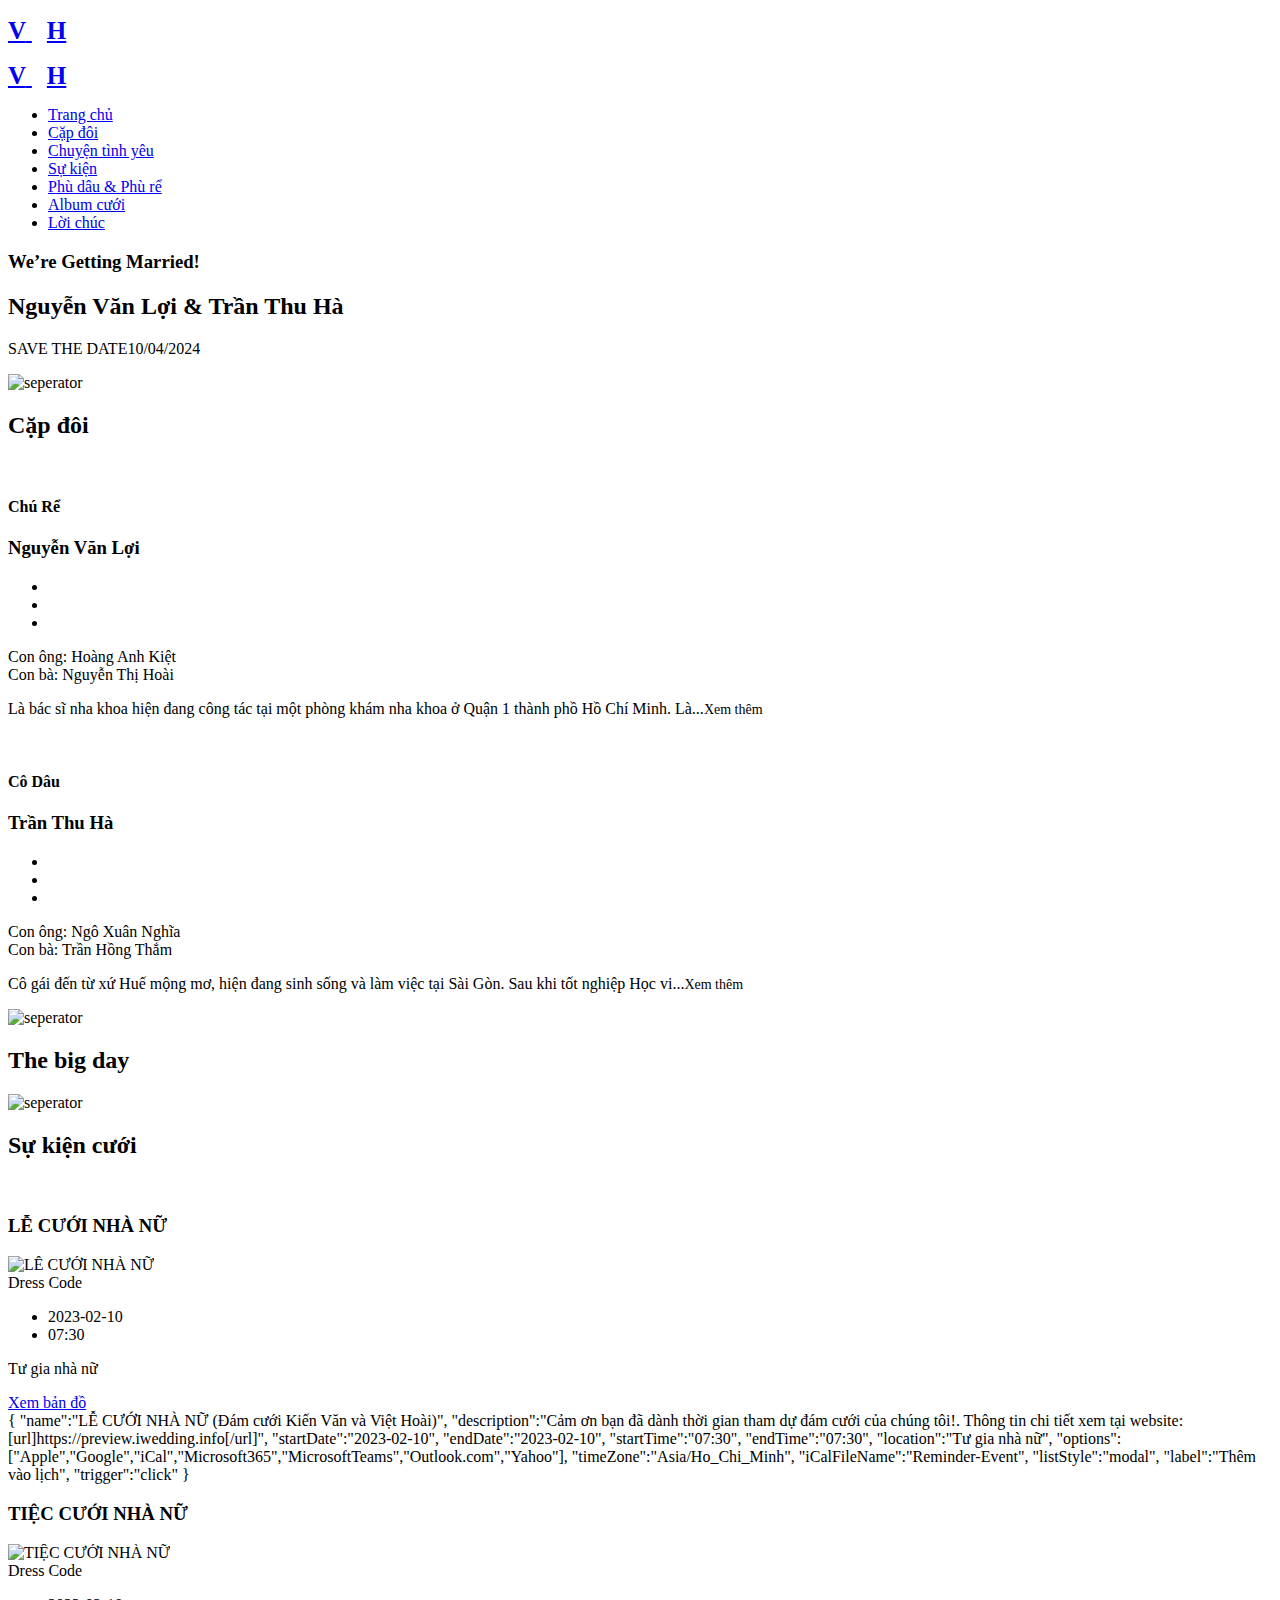
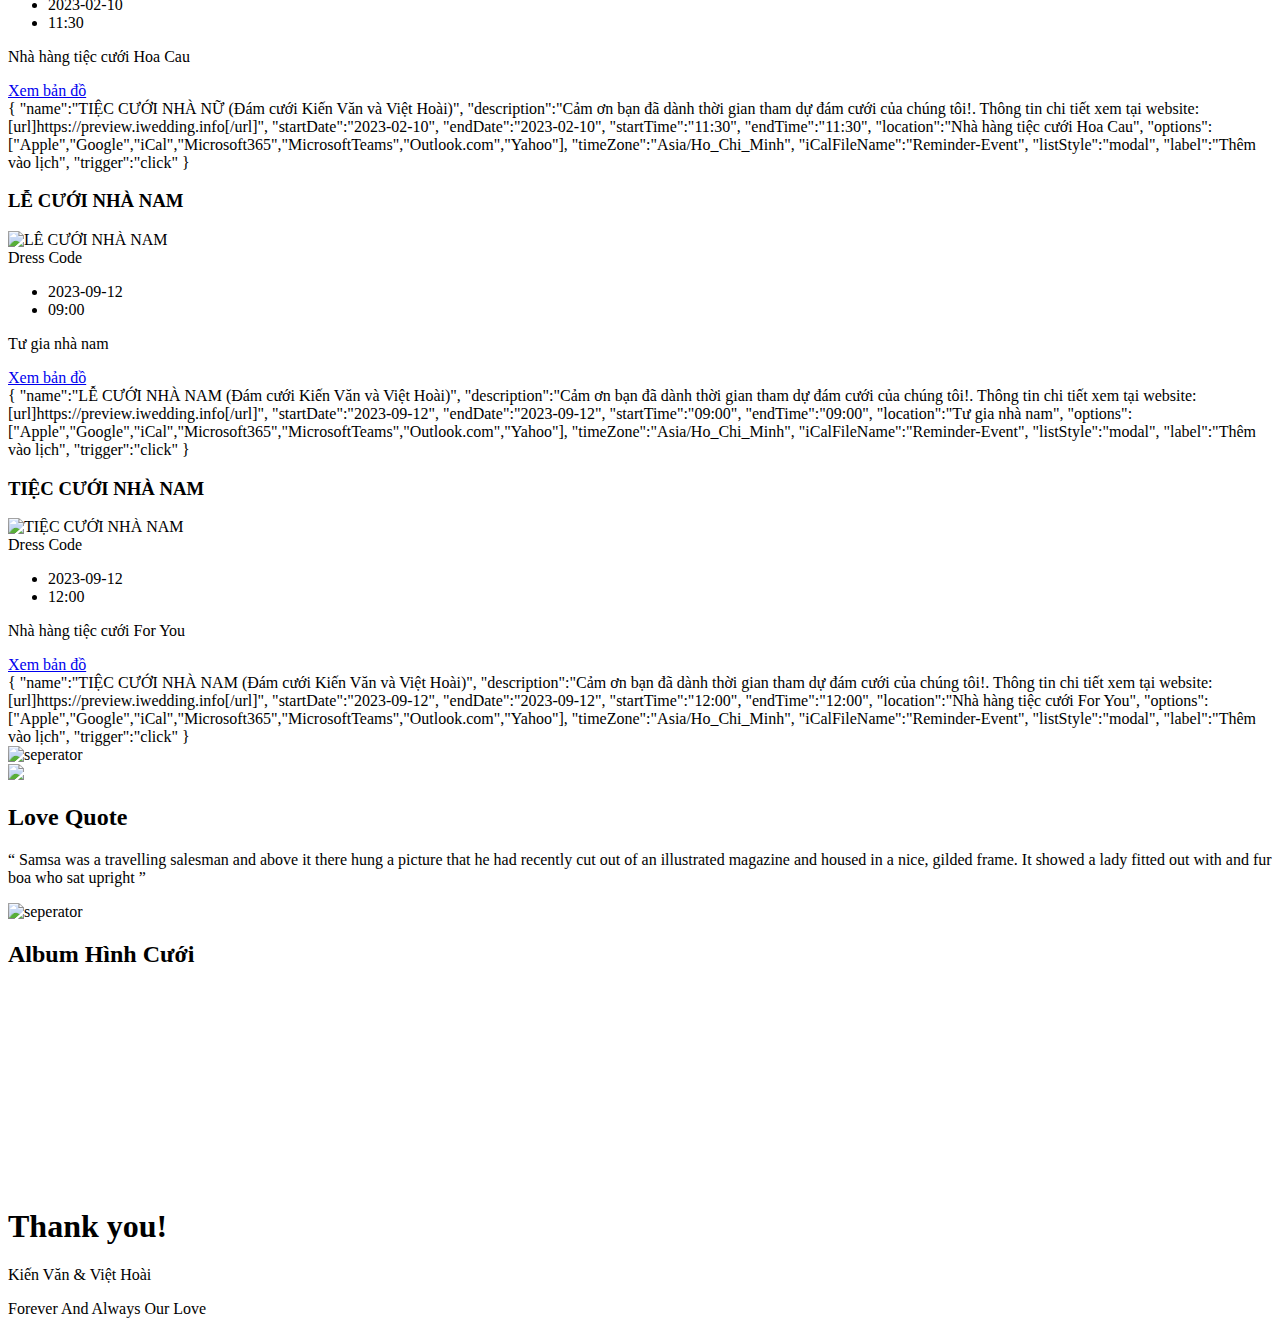
==== index.html @ d4dd50bf "Remove sections" ====
<!--https://preview.iwedding.info/?template=62ef3cfd4c248a18ec5a9b5a-->
<!DOCTYPE html>
<html lang="en">
<head>
    <meta charset="UTF-8">
    <meta http-equiv="X-UA-Compatible" content="IE=edge">
    <title>Nguyễn Văn Lợi &amp; Trần Thu Hà</title>
    <meta name="viewport" content="width=device-width, initial-scale=1">
    <meta name="description"
          content="Nguyễn Văn Lợi &amp; Trần Thu Hà - Lễ thành hôn của chúng tôi vào ngày 10/04/2024">
    <meta name="keywords"
          content="Nguyễn Văn Lợi,Trần Thu Hà,wedding,đám cưới">
    <meta name="format-detection" content="telephone=no">
    <meta property="og:site_name" content="Nguyễn Văn Lợi &amp; Trần Thu Hà">
    <meta property="og:type" content="website">
    <meta property="og:title" content="Nguyễn Văn Lợi &amp; Trần Thu Hà">
    <meta property="og:url" content="https://damcuoiloiha.sonnt.dev/">
    <meta property="og:description"
          content="Nguyễn Văn Lợi &amp; Trần Thu Hà - Lễ thành hôn của chúng tôi vào ngày 10/04/2024">
    <meta property="og:image" content="assets/images/88b6d6c5cb36ccd3725c92f0e0b3d89b.jpeg">
    <meta property="og:image:url" content="assets/images/88b6d6c5cb36ccd3725c92f0e0b3d89b.jpeg">
    <meta property="og:image:secure_url" content="assets/images/88b6d6c5cb36ccd3725c92f0e0b3d89b.jpeg">
    <link rel="shortcut icon" type="image/x-icon" href="https://iwedding.info/favicon.ico">
    <link rel="stylesheet" type="text/css" href="assets/css/libraries.min.css"/>
    <link rel="stylesheet" type="text/css" href="assets/css/calendar.min.css"/>
    <link rel="stylesheet" type="text/css" href="assets/css/style.css"/>
    <link rel="stylesheet" type="text/css" href="assets/css/responsive.css"/>
    <link rel="stylesheet" type="text/css" href="assets/css/plugins.min.css"/>
    <link rel="preconnect" href="https://fonts.googleapis.com">
    <link rel="preconnect" href="https://fonts.gstatic.com" crossorigin>
    <link href="https://fonts.googleapis.com/css?family=Dosis&display=swap" rel="stylesheet"/>
    <link href="https://fonts.googleapis.com/css?family=Great+Vibes&display=swap" rel="stylesheet"/>
    <script async src="https://www.googletagmanager.com/gtag/js?id=G-K9L0ZFE1PJ"></script>
    <script>
        window.dataLayer = window.dataLayer || [];

        function gtag() {
            dataLayer.push(arguments);
        }

        gtag('js', new Date());
        gtag('config', 'G-K9L0ZFE1PJ');
    </script>
</head>
<script type="text/javascript">
    var photoGalleries = [];
</script>
<body data-spy="scroll" data-target=".navbar-fixed-top" class="home-3">
<div class="preloader-area">
    <div class="loader loader-13">
        <div class="css-heart heart1"></div>
        <div class="css-heart heart2"></div>
        <div class="css-heart heart3"></div>
        <div class="css-heart heart4"></div>
    </div>
</div>
<header id="inner-navigation">
    <nav class="navbar navbar-default navbar-fixed-top navbar-sticky-function navbar-arrow">
        <div class="container">
            <div class="logo pull-left">
                <a href="javascript:void(0)">
                    <h1 style="font-size:25px;">
                        V<span class="main-color">
                            <i class="fa fa-heart" style="margin:5px 5px 5px 10px;color:red"></i>
                        </span>H
                    </h1>
                </a>
                <a href="javascript:void(0)" class="sticky-logo">
                    <h1 style="font-size:25px;">
                        V<span class="main-color">
                            <i class="fa fa-heart" style="margin:5px 5px 5px 10px;color:red"></i>
                        </span>H
                    </h1>
                </a>
            </div>
            <div id="navbar" class="navbar-nav-wrapper pull-right">
                <ul class="nav navbar-nav navbar-right" id="responsive-menu">
                    <li class="active">
                        <a href="#wd-banner">Trang chủ</a>
                    </li>
                    <li class="active">
                        <a href="#about-us">Cặp đôi</a>
                    </li>
                    <li class="active">
                        <a href="#our-story">Chuyện tình yêu</a>
                    </li>
                    <li class="active">
                        <a href="#wedding-event">Sự kiện</a>
                    </li>
                    <li class="active">
                        <a href="#imp-people">Phù dâu & Phù rể</a>
                    </li>
                    <li class="active">
                        <a href="#the-gallery">Album cưới</a>
                    </li>
                    <li class="active">
                        <a href="#rsvp">Lời chúc</a>
                    </li>
                    <!--TODO remove-->
                    <!--<li class="active">
                        <a href="javascript:void(0)" class="buttonDonate">Mừng cưới</a>
                    </li>-->
                </ul>
            </div>
        </div>
        <div id="slicknav-mobile"></div>
    </nav>
</header>

<section id="wd-banner" class="hero-slider hero-style-1">
    <div class="banner_caption_text wow fadeInDown">
        <div class="heart-arrow">
            <span><i class="fa fa-heart"></i></span>
        </div>
        <div class="heart-arrow1">
            <span><i class="fa fa-heart"></i></span>
        </div>
        <div class="heart-arrow2">
            <span><i class="fa fa-heart"></i></span>
        </div>
        <h3>We’re Getting Married!</h3>
        <h2><span>Nguyễn Văn Lợi</span> &amp; <span>Trần Thu Hà</span></h2>
        <div class="text-date">
            <p>SAVE THE DATE<span>10/04/2024</span></p>
        </div>
    </div>
    <div class="swiper-container">
        <div class="swiper-wrapper">
            <div class="swiper-slide">
                <div class="slide-inner slide-bg-image"
                     data-background="assets/images/083ef1ab4729965362dda91a248a2ed8.jpg">
                </div>
            </div>
            <div class="swiper-slide">
                <div class="slide-inner slide-bg-image"
                     data-background="assets/images/aa036712fc1203f79afa3cbcd93ccf0d.jpg">
                </div>
            </div>
        </div>
        <div class="swiper-pagination"></div>
        <div class="next-prev-btn">
            <div class="swiper-button-next"></div>
            <div class="swiper-button-prev"></div>
        </div>
    </div>
    <div class="seperator">
        <img src="assets/images/layer-5.png" alt="seperator"/>
    </div>
</section>

<section id="about-us" class="section-padding" style="height:100%">
    <div class="container">
        <div class="section-title wow fadeInDown">
            <h2>Cặp đôi</h2>
        </div>
        <div class="row">
            <div class="col-md-6 col-sm-12">
                <div class="the-couple wow fadeInLeft uncle">
                    <div class="couple-img">
                        <img src="https://cdn.biihappy.com/ziiweb/default/website/3b48bc6125ce6d186297a3e90a11085e.jpeg"
                             alt="">
                        <h4>Chú Rể</h4>
                    </div>
                    <div class="about-couple about-couple-1">
                        <div class="about-top">
                            <h3>Nguyễn Văn Lợi</h3>
                            <div class="cp-social">
                                <ul>
                                    <li><a href="https://facebook.com"><i class="fa fa-facebook"></i></a></li>
                                    <li><a href="https://twitter.com"><i class="fa fa-twitter"></i></a></li>
                                    <li><a href="https://instagram.com"><i class="fa fa-instagram"></i></a></li>
                                </ul>
                            </div>
                        </div>
                        <div class="cp-detail">
                            <div class="parent-infos ar">
                                <div class="parent-info">
                                    <span class="parent-title">Con ông:</span>
                                    <span class="parent-name">Hoàng Anh Kiệt</span>
                                </div>
                                <div class="parent-info">
                                    <span class="parent-title">Con bà:</span>
                                    <span class="parent-name">Nguyễn Thị Hoài</span>
                                </div>
                            </div>
                            <p class="ar">
                                Là bác sĩ nha khoa hiện đang công tác tại một phòng khám nha khoa ở Quận 1
                                thành phồ Hồ Chí Minh. Là...<a class="button-see" tabindex="0" data-trigger="focus"
                                                               role="button" data-toggle="popover"
                                                               data-placement="bottom"
                                                               data-content="Là bác sĩ nha khoa hiện đang công tác tại một phòng khám nha khoa ở Quận 1 thành phồ Hồ Chí Minh. Là một người hiền lành và ít nói. Luôn coi trọng tình cảm và yêu thương gia đình. Với anh: “Gia đình là điểm tựa vững chắc nhất và là bến đỗ bình yên không đâu sánh bằng đối với mỗi con người. Đó luôn là nơi tràn ngập tình yêu thương để ta trở về.”"
                                                               style="font-size:14px;cursor: pointer">Xem thêm<i
                                    class="bi bi-arrow-down-short"></i></a>
                            </p>
                        </div>
                    </div>
                </div>
            </div>
            <div class="col-md-6 col-sm-12">
                <div class="the-couple wow fadeInRight bride">
                    <div class="couple-img">
                        <img src="https://cdn.biihappy.com/ziiweb/default/website/59b631f29bfb9f7cd20437d27ddbe4db.jpeg"
                             alt="">
                        <h4>Cô Dâu</h4>
                    </div>
                    <div class="about-couple">
                        <div class="about-top">
                            <h3>Trần Thu Hà</h3>
                            <div class="cp-social">
                                <ul>
                                    <li><a href="https://facebook.com"><i class="fa fa-facebook"></i></a></li>
                                    <li><a href="https://twitter.com"><i class="fa fa-twitter"></i></a></li>
                                    <li><a href="https://instagram.com"><i class="fa fa-instagram"></i></a></li>
                                </ul>
                            </div>
                        </div>
                        <div class="cp-detail">
                            <div class="parent-infos al">
                                <div class="parent-info">
                                    <span class="parent-title">Con ông:</span>
                                    <span class="parent-name">Ngô Xuân Nghĩa</span>
                                </div>
                                <div class="parent-info">
                                    <span class="parent-title">Con bà:</span>
                                    <span class="parent-name">Trần Hồng Thắm</span>
                                </div>
                            </div>
                            <p class="al">
                                Cô gái đến từ xứ Huế mộng mơ, hiện đang sinh sống và làm việc tại Sài Gòn. Sau
                                khi tốt nghiệp Học vi...<a class="button-see" tabindex="0" data-trigger="focus"
                                                           role="button" data-toggle="popover" data-placement="bottom"
                                                           data-content="Cô gái đến từ xứ Huế mộng mơ, hiện đang sinh sống và làm việc tại Sài Gòn. Sau khi tốt nghiệp Học viện Báo chí và Tuyên truyền, quyết tâm theo đuổi đam mê làm phóng viên du lịch. Là một người hay cười nhưng lại sống nội tâm, thích đọc sách, trồng cây và yêu thiên nhiên. Ngoài ra còn rất thích vẽ vời, nuôi mèo và nuôi ước mơ có cho mình một vườn hồng khoe sắc."
                                                           style="font-size:14px;cursor: pointer">Xem thêm<i
                                    class="bi bi-arrow-down-short"></i></a>
                            </p>
                        </div>
                    </div>
                </div>
            </div>
        </div>
        <div class="row wow fadeIn">
        </div>
    </div>
</section>

<!--TODO remove-->
<!--<section class="section-accessibilities">-->
<!--    <div class="container">-->
<!--        <div class="row button-accessibilities">-->
<!--            <div class="col col-lg-12">-->
<!--                <div class="text-center btn-container">-->
<!--                    <a href="#rsvp" class="accessibility-btn album btn section-button">-->
<!--						<span class="content-button">-->
<!--							<img class="access-section-icon" src="assets/images/wishes.png" alt="access-btn"/>-->
<!--                            Gửi lời chúc-->
<!--	    				</span>-->
<!--                    </a>-->
<!--                    <a href="javascript:void(0)" class="accessibility-btn album btn section-button">-->
<!--	        			<span class="content-button">-->
<!--	            			<img class="access-section-icon" src="assets/images/rsvp4.png" alt="access-btn"/>-->
<!--                            Xác nhận tham dự-->
<!--	            		</span>-->
<!--                    </a>-->
<!--                    <a href="#donate" class="accessibility-btn album btn section-button buttonDonate">-->
<!--	        			<span class="content-button">-->
<!--	        			    <img class="access-section-icon" src="assets/images/money_bag.png" alt="access-btn"/>-->
<!--                            Mừng cưới-->
<!--	        			</span>-->
<!--                    </a>-->
<!--                </div>-->
<!--            </div>-->
<!--        </div>-->
<!--    </div>-->
<!--</section>-->

<!--TODO remove-->
<!--<section id="our-story" class="story-bg section-padding">-->
<!--    <div class="container">-->
<!--        <div class="section-title wow fadeInDown">-->
<!--            <h2>Chuyện tình yêu</h2>-->
<!--        </div>-->
<!--        <div class="story-timeline">-->
<!--            <div class="row">-->
<!--                <div class="col-sm-12">-->
<!--                    <div class="row">-->
<!--                        <div class="col-sm-6 col-xs-12">-->
<!--                            <div class="story-lt-rt story-lt">-->
<!--                                <div class="image-story">-->
<!--                                    <img src="https://cdn.biihappy.com/ziiweb/website/61990349db8f76231c132068/0f99c255f7aa7714d366ebde51c86d53.jpeg"-->
<!--                                         alt="">-->
<!--                                </div>-->
<!--                            </div>-->
<!--                        </div>-->
<!--                        <div class="col-sm-6 col-xs-12">-->
<!--                            <div class="story-lt-rt story-rt">-->
<!--                                <div class="expand-story">-->
<!--                                    <div class="story-head wow fadeIn">-->
<!--                                        <h3>Bạn có tin vào tình yêu online không?</h3>-->
<!--                                        <h6>December 12 2015</h6>-->
<!--                                    </div>-->
<!--                                    <p class="wow fadeInRight">Tôi đã từng không tin vào tình yêu online. Đã từng nghĩ-->
<!--                                        làm sao có thể thích một người chưa từng gặp mặt? Vậy mà giờ đây tôi lại đang-->
<!--                                        như vậy, bây giờ tôi đã hiểu: thế giới ảo tình yêu thật đấy!!! Ngày ấy vu vơ-->
<!--                                        đăng một dòng status trên facebook than thở, vu vơ đùa giỡn nói chuyện với một-->
<!--                                        người xa lạ chưa từng quen. Mà nào hay biết, 4 năm sau người ấy lại là chồng-->
<!--                                        mình.</p>-->
<!--                                </div>-->
<!--                            </div>-->
<!--                        </div>-->
<!--                    </div>-->
<!--                </div>-->
<!--                <div class="col-sm-12">-->
<!--                    <div class="row">-->
<!--                        <div class="col-sm-6 col-xs-12">-->
<!--                            <div class="story-lt-rt story-lt">-->
<!--                                <div class="expand-story">-->
<!--                                    <div class="story-head wow fadeIn">-->
<!--                                        <h3>Lời tỏ tình dễ thương^^</h3>-->
<!--                                        <h6>August 04 2016</h6>-->
<!--                                    </div>-->
<!--                                    <p class="wow fadeInLeft">Ngày ấy, tôi 21! Một mình giữa phố thị nấp tập. Mỗi chiều-->
<!--                                        cuối tuần thường chạy xe vòng quanh qua những con phố, len lỏi trong từng dòng-->
<!--                                        người tấp nập. Hay thậm chí là ghé vào một quán cà phê ven đường để ngồi đó và-->
<!--                                        cảm nhận về cuộc sống của riêng mình. Đôi khi lạc lõng và hơi cô đơn. Nhưng rồi-->
<!--                                        một ngày đẹp trời, người con trai ấy xuất hiện, nắm tay rồi thủ thỉ vào tai: “Hy-->
<!--                                        vọng sau này anh được làm những điều ấy cùng em”.</p>-->
<!--                                </div>-->
<!--                            </div>-->
<!--                        </div>-->
<!--                        <div class="col-sm-6 col-xs-12">-->
<!--                            <div class="story-lt-rt story-rt">-->
<!--                                <div class="image-story">-->
<!--                                    <img src="https://cdn.biihappy.com/ziiweb/website/61990349db8f76231c132068/be48dcf2522cd4ecfa7dab2dd4ebd3f9.jpeg"-->
<!--                                         alt="">-->
<!--                                </div>-->
<!--                            </div>-->
<!--                        </div>-->
<!--                    </div>-->
<!--                </div>-->
<!--                <div class="col-sm-12">-->
<!--                    <div class="row">-->
<!--                        <div class="col-sm-6 col-xs-12">-->
<!--                            <div class="story-lt-rt story-lt">-->
<!--                                <div class="image-story">-->
<!--                                    <img src="https://cdn.biihappy.com/ziiweb/website/61990349db8f76231c132068/d2d08234dd0ece24828f396fa243a1ec.jpeg"-->
<!--                                         alt="">-->
<!--                                </div>-->
<!--                            </div>-->
<!--                        </div>-->
<!--                        <div class="col-sm-6 col-xs-12">-->
<!--                            <div class="story-lt-rt story-rt">-->
<!--                                <div class="expand-story">-->
<!--                                    <div class="story-head wow fadeIn">-->
<!--                                        <h3>Phút giây cầu hôn</h3>-->
<!--                                        <h6>May 10 2018</h6>-->
<!--                                    </div>-->
<!--                                    <p class="wow fadeInRight">5 năm bên nhau không phải là quãng thời gian quá dài,-->
<!--                                        nhưng đủ cho chúng ta nhận ra được rất nhiều điều. Yêu nhau, vun vén hạnh phúc-->
<!--                                        và cùng nỗ lực vượt qua những khó khăn trong cuộc sống. Chúng ta từ 2 con người-->
<!--                                        xa lạ mà bước vào cuộc đời nhau. Và giờ đây chúng ta tiếp tục cùng nhau sang-->
<!--                                        trang mới. Giây phút anh ngỏ lời “Làm vợ anh nhé!”, em đã nguyện ý đời này, đi-->
<!--                                        đâu cũng được, miễn là cùng anh.</p>-->
<!--                                </div>-->
<!--                            </div>-->
<!--                        </div>-->
<!--                    </div>-->
<!--                </div>-->
<!--                <div class="col-sm-12">-->
<!--                    <div class="row">-->
<!--                        <div class="col-sm-6 col-xs-12">-->
<!--                            <div class="story-lt-rt story-lt">-->
<!--                                <div class="expand-story">-->
<!--                                    <div class="story-head wow fadeIn">-->
<!--                                        <h3>Ngày lễ đính hôn</h3>-->
<!--                                        <h6>July 28 2018</h6>-->
<!--                                    </div>-->
<!--                                    <p class="wow fadeInLeft">“Tiếng trái tim đôi ta đập thật nhanh. Thì thầm lời yêu-->
<!--                                        thương. Ngày tình về chung đôi...” Sau bao nhiêu chờ đợi, cuối cùng ngày vui của-->
<!--                                        chúng ta cũng tới rồi. Cảm ơn vì mình đã luôn là một phần trong cuộc sống của-->
<!--                                        nhau. Em và anh không chỉ là người yêu mà chúng ta còn là tri kỷ. Ngày hôm nay,-->
<!--                                        em sẽ là cô dâu của anh và sau này sẽ là mẹ của các con anh.</p>-->
<!--                                </div>-->
<!--                            </div>-->
<!--                        </div>-->
<!--                        <div class="col-sm-6 col-xs-12">-->
<!--                            <div class="story-lt-rt story-rt">-->
<!--                                <div class="image-story">-->
<!--                                    <img src="https://cdn.biihappy.com/ziiweb/website/61990349db8f76231c132068/d37c077f9ad6b076bc531b2d6ba44498.jpeg"-->
<!--                                         alt="">-->
<!--                                </div>-->
<!--                            </div>-->
<!--                        </div>-->
<!--                    </div>-->
<!--                </div>-->
<!--            </div>-->
<!--        </div>-->
<!--        <div class="story-timeline story-time-mb">-->
<!--            <div class="row">-->
<!--                <div class="col-sm-12">-->
<!--                    <div class="row">-->
<!--                        <div class="col-sm-6 col-xs-6">-->
<!--                            <div class="story-lt-rt story-rt">-->
<!--                                <div class="expand-story">-->
<!--                                    <div class="story-head wow fadeIn">-->
<!--                                        <h3>Bạn có tin vào tình yêu online không?</h3>-->
<!--                                        <h6>December 12 2015</h6>-->
<!--                                    </div>-->
<!--                                    <p class="wow fadeInRight">Tôi đã từng không tin vào tình yêu online. Đã từng nghĩ-->
<!--                                        làm sao có thể thích một người chưa từng gặp mặt? Vậy mà giờ đây tôi lại đang-->
<!--                                        như vậy, bây giờ tôi đã hiểu: thế giới ảo tình yêu thật đấy!!! Ngày ấy vu vơ-->
<!--                                        đăng một dòng status trên facebook than thở, vu vơ đùa giỡn nói chuyện với một-->
<!--                                        người xa lạ chưa từng quen. Mà nào hay biết, 4 năm sau người ấy lại là chồng-->
<!--                                        mình.</p>-->
<!--                                </div>-->
<!--                            </div>-->
<!--                        </div>-->
<!--                        <div class="col-sm-6 col-xs-6">-->
<!--                            <div class="story-lt-rt story-lt">-->
<!--                                <div class="image-story">-->
<!--                                    <img src="https://cdn.biihappy.com/ziiweb/website/61990349db8f76231c132068/0f99c255f7aa7714d366ebde51c86d53.jpeg"-->
<!--                                         alt="">-->
<!--                                </div>-->
<!--                            </div>-->
<!--                        </div>-->
<!--                    </div>-->
<!--                </div>-->
<!--                <div class="col-sm-12">-->
<!--                    <div class="row">-->
<!--                        <div class="col-sm-6 col-xs-6">-->
<!--                            <div class="story-lt-rt story-lt">-->
<!--                                <div class="expand-story">-->
<!--                                    <div class="story-head wow fadeIn">-->
<!--                                        <h3>Lời tỏ tình dễ thương^^</h3>-->
<!--                                        <h6>August 04 2016</h6>-->
<!--                                    </div>-->
<!--                                    <p class="wow fadeInLeft">Ngày ấy, tôi 21! Một mình giữa phố thị nấp tập. Mỗi chiều-->
<!--                                        cuối tuần thường chạy xe vòng quanh qua những con phố, len lỏi trong từng dòng-->
<!--                                        người tấp nập. Hay thậm chí là ghé vào một quán cà phê ven đường để ngồi đó và-->
<!--                                        cảm nhận về cuộc sống của riêng mình. Đôi khi lạc lõng và hơi cô đơn. Nhưng rồi-->
<!--                                        một ngày đẹp trời, người con trai ấy xuất hiện, nắm tay rồi thủ thỉ vào tai: “Hy-->
<!--                                        vọng sau này anh được làm những điều ấy cùng em”.</p>-->
<!--                                </div>-->
<!--                            </div>-->
<!--                        </div>-->
<!--                        <div class="col-sm-6 col-xs-6">-->
<!--                            <div class="story-lt-rt story-rt">-->
<!--                                <div class="image-story">-->
<!--                                    <img src="https://cdn.biihappy.com/ziiweb/website/61990349db8f76231c132068/be48dcf2522cd4ecfa7dab2dd4ebd3f9.jpeg"-->
<!--                                         alt="">-->
<!--                                </div>-->
<!--                            </div>-->
<!--                        </div>-->
<!--                    </div>-->
<!--                </div>-->
<!--                <div class="col-sm-12">-->
<!--                    <div class="row">-->
<!--                        <div class="col-sm-6 col-xs-6">-->
<!--                            <div class="story-lt-rt story-rt">-->
<!--                                <div class="expand-story">-->
<!--                                    <div class="story-head wow fadeIn">-->
<!--                                        <h3>Phút giây cầu hôn</h3>-->
<!--                                        <h6>May 10 2018</h6>-->
<!--                                    </div>-->
<!--                                    <p class="wow fadeInRight">5 năm bên nhau không phải là quãng thời gian quá dài,-->
<!--                                        nhưng đủ cho chúng ta nhận ra được rất nhiều điều. Yêu nhau, vun vén hạnh phúc-->
<!--                                        và cùng nỗ lực vượt qua những khó khăn trong cuộc sống. Chúng ta từ 2 con người-->
<!--                                        xa lạ mà bước vào cuộc đời nhau. Và giờ đây chúng ta tiếp tục cùng nhau sang-->
<!--                                        trang mới. Giây phút anh ngỏ lời “Làm vợ anh nhé!”, em đã nguyện ý đời này, đi-->
<!--                                        đâu cũng được, miễn là cùng anh.</p>-->
<!--                                </div>-->
<!--                            </div>-->
<!--                        </div>-->
<!--                        <div class="col-sm-6 col-xs-6">-->
<!--                            <div class="story-lt-rt story-lt">-->
<!--                                <div class="image-story">-->
<!--                                    <img src="https://cdn.biihappy.com/ziiweb/website/61990349db8f76231c132068/d2d08234dd0ece24828f396fa243a1ec.jpeg"-->
<!--                                         alt="">-->
<!--                                </div>-->
<!--                            </div>-->
<!--                        </div>-->
<!--                    </div>-->
<!--                </div>-->
<!--                <div class="col-sm-12">-->
<!--                    <div class="row">-->
<!--                        <div class="col-sm-6 col-xs-6">-->
<!--                            <div class="story-lt-rt story-lt">-->
<!--                                <div class="expand-story">-->
<!--                                    <div class="story-head wow fadeIn">-->
<!--                                        <h3>Ngày lễ đính hôn</h3>-->
<!--                                        <h6>July 28 2018</h6>-->
<!--                                    </div>-->
<!--                                    <p class="wow fadeInLeft">“Tiếng trái tim đôi ta đập thật nhanh. Thì thầm lời yêu-->
<!--                                        thương. Ngày tình về chung đôi...” Sau bao nhiêu chờ đợi, cuối cùng ngày vui của-->
<!--                                        chúng ta cũng tới rồi. Cảm ơn vì mình đã luôn là một phần trong cuộc sống của-->
<!--                                        nhau. Em và anh không chỉ là người yêu mà chúng ta còn là tri kỷ. Ngày hôm nay,-->
<!--                                        em sẽ là cô dâu của anh và sau này sẽ là mẹ của các con anh.</p>-->
<!--                                </div>-->
<!--                            </div>-->
<!--                        </div>-->
<!--                        <div class="col-sm-6 col-xs-6">-->
<!--                            <div class="story-lt-rt story-rt">-->
<!--                                <div class="image-story">-->
<!--                                    <img src="https://cdn.biihappy.com/ziiweb/website/61990349db8f76231c132068/d37c077f9ad6b076bc531b2d6ba44498.jpeg"-->
<!--                                         alt="">-->
<!--                                </div>-->
<!--                            </div>-->
<!--                        </div>-->
<!--                    </div>-->
<!--                </div>-->
<!--            </div>-->
<!--        </div>-->
<!--    </div>-->
<!--</section>-->

<section id="the-countdown" class="the-countdown layered-b section-padding"
         style="background-image: url(https://cdn.biihappy.com/ziiweb/default/template/62ef3cfd4c248a18ec5a9b5a/a92c4f18902576f825fb27a0894ec3f9.jpg); background-repeat: no-repeat;background-size: cover;background-attachment: fixed">
    <div class="seperator seperator-up">
        <img src="assets/images/layer-3.png" alt="seperator">
    </div>
    <div class="container">
        <div class="row">
            <div class="col-sm-8 col-xs-12">
                <div class="count-titles wow fadeInDown">
                    <h2>The big day</h2>
                    <div id="clock" data-date="2024-04-04" data-text-day="Ngày" data-text-hour="Giờ"
                         data-text-minute="Phút" data-text-second="Giây"></div>
                </div>
            </div>
            <div class="col-sm-4">
                <div class="count-img">
                    <i class="fa fa-clock-o"></i>
                </div>
            </div>
        </div>
    </div>
    <div class="black-overlay-se"></div>
    <div class="seperator">
        <img src="assets/images/layer-3.png" alt="seperator">
    </div>
</section>

<section id="wedding-event" class="wedding-event">
    <div class="container">
        <div class="section-title wow fadeInDown">
            <h2>Sự kiện cưới</h2>
        </div>
        <div class="event-dates">
            <div class="row">
                <div class="col-lg-6 col-md-12">
                    <div class="banner-event">
                        <div class="event-img wow fadeInLeft sticky">
                            <img src="https://cdn.biihappy.com/ziiweb/default/template/62ef3cfd4c248a18ec5a9b5a/8cf390dccd7f841cc2fea94f1f2ad7a1.jpg"
                                 alt="">
                        </div>
                    </div>
                </div>
                <div class="col-lg-6 col-md-12">
                    <div class="event-stack wow fadeIn">
                        <h3 class="text-center">LỄ CƯỚI NHÀ NỮ</h3>
                        <div class="row">
                            <div class="col-12 col-sm-12 col-md-5">
                                <div class="image-wrap">
                                    <img class="event-image"
                                         src="https://cdn.biihappy.com/ziiweb/website/61990349db8f76231c132068/45dfd859dd184042e2a6adaa320ac64b.jpeg"
                                         alt="LỄ CƯỚI NHÀ NỮ">
                                    <div class="dresscode-colors-wrap">
                                        <div class="dresscode-colors-event">
                                            <span class="tooltip-dresscode">Dress Code</span>
                                            <div class="dresscode-colors-item" style="background:#eda2b6;"></div>
                                            <div class="dresscode-colors-item" style="background:#ffffff;"></div>
                                            <div class="dresscode-colors-item" style="background:#623262;"></div>
                                        </div>
                                    </div>
                                </div>
                            </div>
                            <div class="col-12 col-sm-12 col-md-7">
                                <div class="event-title text-center-sm">
                                    <ul>
                                        <li class="text-center"><i class="fa fa-calendar-check-o"></i>2023-02-10</li>
                                        <li class="text-center"><i class="fa fa-clock-o"></i> 07:30</li>
                                    </ul>
                                </div>
                                <p class="text-center-sm"><i class="fa fa-map-marker"></i> Tư gia nhà nữ</p>
                                <a class="text-center-sm"
                                   href="https://www.google.com/maps/place/Da+Nang,+H%E1%BA%A3i+Ch%C3%A2u+District,+Da+Nang,+Vietnam/@16.0471659,108.1716864,13z/data=!3m1!4b1!4m5!3m4!1s0x314219c792252a13:0xfc14e3a044436487!8m2!3d16.0544068!4d108.2021667"
                                   target="_blank">Xem bản đồ <i class="fa fa-caret-right"></i></a>
                                <div class="calendar-button">
                                    <div class="atcb">
                                        {
                                        "name":"LỄ CƯỚI NHÀ NỮ (Đám cưới Kiến Văn và Việt Hoài)",
                                        "description":"Cảm ơn bạn đã dành thời gian tham dự đám cưới của chúng tôi!.
                                        Thông tin chi tiết xem tại website:<br>[url]https://preview.iwedding.info[/url]",
                                        "startDate":"2023-02-10",
                                        "endDate":"2023-02-10",
                                        "startTime":"07:30",
                                        "endTime":"07:30",
                                        "location":"Tư gia nhà nữ",
                                        "options":["Apple","Google","iCal","Microsoft365","MicrosoftTeams","Outlook.com","Yahoo"],
                                        "timeZone":"Asia/Ho_Chi_Minh",
                                        "iCalFileName":"Reminder-Event",
                                        "listStyle":"modal",
                                        "label":"Thêm vào lịch",
                                        "trigger":"click"
                                        }
                                    </div>
                                </div>
                            </div>

                        </div>
                    </div>
                    <div class="event-stack wow fadeIn">
                        <h3 class="text-center">TIỆC CƯỚI NHÀ NỮ</h3>
                        <div class="row">
                            <div class="col-12 col-sm-12 col-md-5">
                                <div class="image-wrap">
                                    <img class="event-image"
                                         src="https://cdn.biihappy.com/ziiweb/website/61990349db8f76231c132068/8f7155409bf9ebdb9dffd7a38991aaa8.jpeg"
                                         alt="TIỆC CƯỚI NHÀ NỮ">
                                    <div class="dresscode-colors-wrap">
                                        <div class="dresscode-colors-event">
                                            <span class="tooltip-dresscode">Dress Code</span>
                                            <div class="dresscode-colors-item" style="background:#504e63;"></div>
                                            <div class="dresscode-colors-item" style="background:#cc8a4d;"></div>
                                            <div class="dresscode-colors-item" style="background:#bc5f6a;"></div>
                                        </div>
                                    </div>
                                </div>
                            </div>
                            <div class="col-12 col-sm-12 col-md-7">
                                <div class="event-title text-center-sm">
                                    <ul>
                                        <li class="text-center"><i class="fa fa-calendar-check-o"></i>2023-02-10</li>
                                        <li class="text-center"><i class="fa fa-clock-o"></i> 11:30</li>
                                    </ul>
                                </div>
                                <p class="text-center-sm"><i class="fa fa-map-marker"></i> Nhà hàng tiệc cưới Hoa Cau
                                </p>
                                <a class="text-center-sm"
                                   href="https://www.google.com/maps/place/Da+Nang,+H%E1%BA%A3i+Ch%C3%A2u+District,+Da+Nang,+Vietnam/@16.0471659,108.1716864,13z/data=!3m1!4b1!4m5!3m4!1s0x314219c792252a13:0xfc14e3a044436487!8m2!3d16.0544068!4d108.2021667"
                                   target="_blank">Xem bản đồ <i class="fa fa-caret-right"></i></a>
                                <div class="calendar-button">
                                    <div class="atcb">
                                        {
                                        "name":"TIỆC CƯỚI NHÀ NỮ (Đám cưới Kiến Văn và Việt Hoài)",
                                        "description":"Cảm ơn bạn đã dành thời gian tham dự đám cưới của chúng tôi!.
                                        Thông tin chi tiết xem tại website:<br>[url]https://preview.iwedding.info[/url]",
                                        "startDate":"2023-02-10",
                                        "endDate":"2023-02-10",
                                        "startTime":"11:30",
                                        "endTime":"11:30",
                                        "location":"Nhà hàng tiệc cưới Hoa Cau",
                                        "options":["Apple","Google","iCal","Microsoft365","MicrosoftTeams","Outlook.com","Yahoo"],
                                        "timeZone":"Asia/Ho_Chi_Minh",
                                        "iCalFileName":"Reminder-Event",
                                        "listStyle":"modal",
                                        "label":"Thêm vào lịch",
                                        "trigger":"click"
                                        }
                                    </div>
                                </div>
                            </div>

                        </div>
                    </div>
                    <div class="event-stack wow fadeIn">
                        <h3 class="text-center">LỄ CƯỚI NHÀ NAM</h3>
                        <div class="row">
                            <div class="col-12 col-sm-12 col-md-5">
                                <div class="image-wrap">
                                    <img class="event-image"
                                         src="https://cdn.biihappy.com/ziiweb/website/61990349db8f76231c132068/83d8a5c840b51447ab080ecb9a7de6df.jpeg"
                                         alt="LỄ CƯỚI NHÀ NAM">
                                    <div class="dresscode-colors-wrap">
                                        <div class="dresscode-colors-event">
                                            <span class="tooltip-dresscode">Dress Code</span>
                                            <div class="dresscode-colors-item" style="background:#32435f;"></div>
                                            <div class="dresscode-colors-item" style="background:#ffffff;"></div>
                                            <div class="dresscode-colors-item" style="background:#57233a;"></div>
                                        </div>
                                    </div>
                                </div>
                            </div>
                            <div class="col-12 col-sm-12 col-md-7">
                                <div class="event-title text-center-sm">
                                    <ul>
                                        <li class="text-center"><i class="fa fa-calendar-check-o"></i>2023-09-12</li>
                                        <li class="text-center"><i class="fa fa-clock-o"></i> 09:00</li>
                                    </ul>
                                </div>
                                <p class="text-center-sm"><i class="fa fa-map-marker"></i> Tư gia nhà nam</p>
                                <a class="text-center-sm"
                                   href="https://www.google.com/maps/place/Da+Nang,+H%E1%BA%A3i+Ch%C3%A2u+District,+Da+Nang,+Vietnam/@16.0471659,108.1716864,13z/data=!3m1!4b1!4m5!3m4!1s0x314219c792252a13:0xfc14e3a044436487!8m2!3d16.0544068!4d108.2021667"
                                   target="_blank">Xem bản đồ <i class="fa fa-caret-right"></i></a>
                                <div class="calendar-button">
                                    <div class="atcb">
                                        {
                                        "name":"LỄ CƯỚI NHÀ NAM (Đám cưới Kiến Văn và Việt Hoài)",
                                        "description":"Cảm ơn bạn đã dành thời gian tham dự đám cưới của chúng tôi!.
                                        Thông tin chi tiết xem tại website:<br>[url]https://preview.iwedding.info[/url]",
                                        "startDate":"2023-09-12",
                                        "endDate":"2023-09-12",
                                        "startTime":"09:00",
                                        "endTime":"09:00",
                                        "location":"Tư gia nhà nam",
                                        "options":["Apple","Google","iCal","Microsoft365","MicrosoftTeams","Outlook.com","Yahoo"],
                                        "timeZone":"Asia/Ho_Chi_Minh",
                                        "iCalFileName":"Reminder-Event",
                                        "listStyle":"modal",
                                        "label":"Thêm vào lịch",
                                        "trigger":"click"
                                        }
                                    </div>
                                </div>
                            </div>

                        </div>
                    </div>
                    <div class="event-stack wow fadeIn">
                        <h3 class="text-center">TIỆC CƯỚI NHÀ NAM</h3>
                        <div class="row">
                            <div class="col-12 col-sm-12 col-md-5">
                                <div class="image-wrap">
                                    <img class="event-image"
                                         src="https://cdn.biihappy.com/ziiweb/website/61990349db8f76231c132068/194d4b3c58f61adb4931a8a00a4fa019.jpeg"
                                         alt="TIỆC CƯỚI NHÀ NAM">
                                    <div class="dresscode-colors-wrap">
                                        <div class="dresscode-colors-event">
                                            <span class="tooltip-dresscode">Dress Code</span>
                                            <div class="dresscode-colors-item" style="background:#7fb174;"></div>
                                            <div class="dresscode-colors-item" style="background:#504e63;"></div>
                                            <div class="dresscode-colors-item" style="background:#632a7e;"></div>
                                        </div>
                                    </div>
                                </div>
                            </div>
                            <div class="col-12 col-sm-12 col-md-7">
                                <div class="event-title text-center-sm">
                                    <ul>
                                        <li class="text-center"><i class="fa fa-calendar-check-o"></i>2023-09-12</li>
                                        <li class="text-center"><i class="fa fa-clock-o"></i> 12:00</li>
                                    </ul>
                                </div>
                                <p class="text-center-sm"><i class="fa fa-map-marker"></i> Nhà hàng tiệc cưới For You
                                </p>
                                <a class="text-center-sm"
                                   href="https://www.google.com/maps/place/Da+Nang,+H%E1%BA%A3i+Ch%C3%A2u+District,+Da+Nang,+Vietnam/@16.0471659,108.1716864,13z/data=!3m1!4b1!4m5!3m4!1s0x314219c792252a13:0xfc14e3a044436487!8m2!3d16.0544068!4d108.2021667"
                                   target="_blank">Xem bản đồ <i class="fa fa-caret-right"></i></a>
                                <div class="calendar-button">
                                    <div class="atcb">
                                        {
                                        "name":"TIỆC CƯỚI NHÀ NAM (Đám cưới Kiến Văn và Việt Hoài)",
                                        "description":"Cảm ơn bạn đã dành thời gian tham dự đám cưới của chúng tôi!.
                                        Thông tin chi tiết xem tại website:<br>[url]https://preview.iwedding.info[/url]",
                                        "startDate":"2023-09-12",
                                        "endDate":"2023-09-12",
                                        "startTime":"12:00",
                                        "endTime":"12:00",
                                        "location":"Nhà hàng tiệc cưới For You",
                                        "options":["Apple","Google","iCal","Microsoft365","MicrosoftTeams","Outlook.com","Yahoo"],
                                        "timeZone":"Asia/Ho_Chi_Minh",
                                        "iCalFileName":"Reminder-Event",
                                        "listStyle":"modal",
                                        "label":"Thêm vào lịch",
                                        "trigger":"click"
                                        }
                                    </div>
                                </div>
                            </div>

                        </div>
                    </div>
                </div>
            </div>
        </div>
    </div>
</section>

<!--TODO remove-->
<!--<section id="imp-people" class="imp-people section-padding">
    <div class="container">
        <div class="section-title wow fadeInDown">
            <h2>Phù Dâu & Phù Rể</h2>
        </div>
        <div class="important-people">
            <ul class="nav nav-tabs">
                <li class="active"><a data-toggle="tab" href="#bride">Phù Dâu</a></li>
                <li><a data-toggle="tab" href="#groom">Phù Rể</a></li>
            </ul>
            <div class="tab-content">
                <div id="bride" class="tab-pane fade in active">
                    <div class="row" style="display:flex;justify-content:center;flex-wrap: wrap;">
                        <div class="col-12 col-md-4">
                            <div class="our-team" data-wow-duration="2s" data-wow-delay=".1s">
                                <div class="team-img"><img
                                        src="https://cdn.biihappy.com/ziiweb/website/61990349db8f76231c132068/fa1780c6fe429eff4f2d564d6fbaff98.jpeg"
                                        alt="">
                                    <div class="link">
                                        <ul>


                                        </ul>
                                    </div>
                                </div>
                                <div class="team-content">
                                    <h4 class="title">Lý Mạc Sầu</h4>
                                    <span class="post">Là cô gái đến từ vùng đất Cố Đô “Huế mộng Huế mơ” dịu dàng, nết na và thùy mị. Với nhiều tài lẻ như biết nấu ăn, cắm hoa, thêu thùa may vá.</span>
                                </div>
                            </div>
                        </div>
                        <div class="col-12 col-md-4">
                            <div class="our-team" data-wow-duration="2s" data-wow-delay=".1s">
                                <div class="team-img"><img
                                        src="https://cdn.biihappy.com/ziiweb/website/61990349db8f76231c132068/84729db4c190b37df0a2cdcedba3f9b2.jpeg"
                                        alt="">
                                    <div class="link">
                                        <ul>


                                        </ul>
                                    </div>
                                </div>
                                <div class="team-content">
                                    <h4 class="title">Phạm Ðoan Trang</h4>
                                    <span class="post">Là cô gái gái Huế thân thiện, hay cười, dễ giao tiếp nhưng thích yên tĩnh một mình. Thường hướng về những thói quen, sở thích mang tính truyền thống.</span>
                                </div>
                            </div>
                        </div>
                    </div>
                </div>

                <div id="groom" class="tab-pane fade">
                    <div class="row" style="display:flex;justify-content:center;flex-wrap: wrap;">
                        <div class="col-12 col-md-4">
                            <div class="our-team" data-wow-duration="2s" data-wow-delay=".3s">
                                <div class="team-img"><img
                                        src="https://cdn.biihappy.com/ziiweb/website/61990349db8f76231c132068/0a6cfab9e637b586cec8724825f99d9e.jpeg"
                                        alt="">
                                    <div class="link">
                                        <ul>


                                        </ul>
                                    </div>
                                </div>
                                <div class="team-content">
                                    <h4 class="title">Trần Đức Minh</h4>
                                    <span class="post">Chàng trai sinh năm 1996 tại Bình Dương, từng là sinh viên Đại học Kinh tế TP. Hồ Chí Minh. Hiện tại, đang làm nhân viên tín dụng ngân hàng.</span>
                                </div>
                            </div>
                        </div>
                        <div class="col-12 col-md-4">
                            <div class="our-team" data-wow-duration="2s" data-wow-delay=".3s">
                                <div class="team-img"><img
                                        src="https://cdn.biihappy.com/ziiweb/website/61990349db8f76231c132068/7411475c6f639d4457ef1ea26ce09ee2.jpeg"
                                        alt="">
                                    <div class="link">
                                        <ul>


                                        </ul>
                                    </div>
                                </div>
                                <div class="team-content">
                                    <h4 class="title">Hoàng Gia Bảo</h4>
                                    <span class="post">Hòa đồng, xông xáo, nhiệt tình và có trách nhiệm trong công việc. Là chàng trai yêu động vật, thích chơi game, thích ăn cơm nhà và nước uống có ga…</span>
                                </div>
                            </div>
                        </div>

                    </div>
                </div>
            </div>
        </div>
    </div>
</section>-->

<section id="the-quote" class="the-quote layered-b section-padding"
         style="background-image: url(https://cdn.biihappy.com/ziiweb/default/template/62ef3cfd4c248a18ec5a9b5a/7a1b7d126a1a5e786da21159f9cae0a7.jpg); background-repeat: no-repeat;background-size: cover;background-attachment: fixed">
    <div class="seperator seperator-up">
        <img src="assets/images/layer-3.png" alt="seperator">
    </div>
    <div class="black-overlay-se"></div>
    <div class="container">
        <div class="row">
            <div class="col-sm-4">
                <div class="quote-img">
                    <img src="https://cdn.biihappy.com/ziiweb/default/template/62ef3cfd4c248a18ec5a9b5a/c5fc9d51b7ebacb2f09c9a69f29635a0.jpg">
                </div>
            </div>
            <div class="col-sm-8 col-xs-12">
                <div class="quote-counter">
                    <div class="quote-titles wow fadeInDown">
                        <h2>Love Quote</h2>
                    </div>
                    <p>“ Samsa was a travelling salesman and above it there hung a picture that he had recently cut out
                        of an illustrated magazine and housed in a nice, gilded frame. It showed a lady fitted out with
                        and fur boa who sat upright ”</p>
                </div>
            </div>
        </div>
    </div>
    <div class="seperator">
        <img src="assets/images/layer-3.png" alt="seperator"/>
    </div>
</section>

<section id="the-gallery" class="gallery wide-gallery section-padding">
    <div class="container">
        <div class="section-title wow fadeInDown">
            <h2>Album Hình Cưới</h2>
        </div>
        <div class="row masonry-gallery">
            <script type="text/javascript">
                photoGalleries.push({
                    src: "https://cdn.biihappy.com/ziiweb/default/website/galleries/61990296d7e97a1853119579/large.jpg",
                    thumb: "https://cdn.biihappy.com/ziiweb/default/website/galleries/61990296d7e97a1853119579/small.jpg",
                    subHtml: `<div class="lg-sub-html"><h4>Tình yêu là điều kiện trong đó hạnh phúc của người khác là điều cần thiết cho chính bạn</h4></div>`
                });
            </script>

            <div class="col-md-4 col-sm-6 col-xs-6 mix grid-item btn-see-more-gallery" data-index="0">
                <div class="item">
                    <a href="javscript:void(0)">
                        <img src="https://cdn.biihappy.com/ziiweb/default/website/galleries/61990296d7e97a1853119579/small.jpg"
                             alt="">
                        <i class="fa fa-search"></i>
                    </a>
                </div>
            </div>
            <script type="text/javascript">
                photoGalleries.push({
                    src: "https://cdn.biihappy.com/ziiweb/default/website/galleries/619902a5f7c65c763d2ef0e2/large.jpg",
                    thumb: "https://cdn.biihappy.com/ziiweb/default/website/galleries/619902a5f7c65c763d2ef0e2/small.jpg",
                    subHtml: `<div class="lg-sub-html"><h4>Tình yêu không chỉ là một danh từ - nó là một động từ; nó còn hơn cả một cảm giác - đó là sự quan tâm, chia sẻ, giúp đỡ, hy sinh</h4></div>`
                });
            </script>

            <div class="col-md-4 col-sm-6 col-xs-6 mix grid-item btn-see-more-gallery" data-index="1">
                <div class="item">
                    <a href="javscript:void(0)">
                        <img src="https://cdn.biihappy.com/ziiweb/default/website/galleries/619902a5f7c65c763d2ef0e2/small.jpg"
                             alt="">
                        <i class="fa fa-search"></i>
                    </a>
                </div>
            </div>
            <script type="text/javascript">
                photoGalleries.push({
                    src: "https://cdn.biihappy.com/ziiweb/default/website/galleries/619902a0d5c0e352ac024b43/large.jpg",
                    thumb: "https://cdn.biihappy.com/ziiweb/default/website/galleries/619902a0d5c0e352ac024b43/small.jpg",
                    subHtml: `<div class="lg-sub-html"><h4>Vì vậy, để được ai đó nhìn thấy đầy đủ và được yêu mến dù thế nào đi nữa — đây là một sự dâng hiến của con người có thể là điều kỳ diệu</h4></div>`
                });
            </script>

            <div class="col-md-4 col-sm-6 col-xs-6 mix grid-item btn-see-more-gallery" data-index="2">
                <div class="item">
                    <a href="javscript:void(0)">
                        <img src="https://cdn.biihappy.com/ziiweb/default/website/galleries/619902a0d5c0e352ac024b43/small.jpg"
                             alt="">
                        <i class="fa fa-search"></i>
                    </a>
                </div>
            </div>
            <script type="text/javascript">
                photoGalleries.push({
                    src: "https://cdn.biihappy.com/ziiweb/default/website/galleries/61990322c41d7b37de534633/large.jpg",
                    thumb: "https://cdn.biihappy.com/ziiweb/default/website/galleries/61990322c41d7b37de534633/small.jpg",
                    subHtml: `<div class="lg-sub-html"><h4>Tình yêu không làm cho thế giới quay tròn. Tình yêu là những gì làm cho chuyến đi đáng giá</h4></div>`
                });
            </script>

            <div class="col-md-4 col-sm-6 col-xs-6 mix grid-item btn-see-more-gallery" data-index="3">
                <div class="item">
                    <a href="javscript:void(0)">
                        <img src="https://cdn.biihappy.com/ziiweb/default/website/galleries/61990322c41d7b37de534633/small.jpg"
                             alt="">
                        <i class="fa fa-search"></i>
                    </a>
                </div>
            </div>
            <script type="text/javascript">
                photoGalleries.push({
                    src: "https://cdn.biihappy.com/ziiweb/default/website/galleries/6199029c1ca1d308fe5da284/large.jpg",
                    thumb: "https://cdn.biihappy.com/ziiweb/default/website/galleries/6199029c1ca1d308fe5da284/small.jpg",
                    subHtml: `<div class="lg-sub-html"><h4>Tình yêu không có rào cản. Nó nhảy rào, nhảy rào, xuyên tường để đến đích với đầy hy vọng</h4></div>`
                });
            </script>

            <div class="col-md-4 col-sm-6 col-xs-6 mix grid-item btn-see-more-gallery" data-index="4">
                <div class="item">
                    <a href="javscript:void(0)">
                        <img src="https://cdn.biihappy.com/ziiweb/default/website/galleries/6199029c1ca1d308fe5da284/small.jpg"
                             alt="">
                        <i class="fa fa-search"></i>
                    </a>
                </div>
            </div>
            <script type="text/javascript">
                photoGalleries.push({
                    src: "https://cdn.biihappy.com/ziiweb/default/website/galleries/61990291c41d7b37de534632/large.jpg",
                    thumb: "https://cdn.biihappy.com/ziiweb/default/website/galleries/61990291c41d7b37de534632/small.jpg",
                    subHtml: `<div class="lg-sub-html"><h4>Tôi có thể chinh phục thế giới bằng một tay miễn là bạn đang nắm tay kia</h4></div>`
                });
            </script>

            <div class="col-md-4 col-sm-6 col-xs-6 mix grid-item btn-see-more-gallery" data-index="5">
                <div class="item">
                    <a href="javscript:void(0)">
                        <img src="https://cdn.biihappy.com/ziiweb/default/website/galleries/61990291c41d7b37de534632/small.jpg"
                             alt="">
                        <i class="fa fa-search"></i>
                    </a>
                </div>
            </div>
            <script type="text/javascript">
                photoGalleries.push({
                    src: "https://cdn.biihappy.com/ziiweb/default/website/galleries/6199028d8d8a4918ca205514/large.jpg",
                    thumb: "https://cdn.biihappy.com/ziiweb/default/website/galleries/6199028d8d8a4918ca205514/small.jpg",
                    subHtml: `<div class="lg-sub-html"><h4>Tình yêu đích thực đứng về phía nhau trong những ngày tốt đẹp và sát cánh hơn trong những ngày tồi tệ</h4></div>`
                });
            </script>

            <div class="col-md-4 col-sm-6 col-xs-6 mix grid-item btn-see-more-gallery" data-index="6">
                <div class="item">
                    <a href="javscript:void(0)">
                        <img src="https://cdn.biihappy.com/ziiweb/default/website/galleries/6199028d8d8a4918ca205514/small.jpg"
                             alt="">
                        <i class="fa fa-search"></i>
                    </a>
                </div>
            </div>
            <script type="text/javascript">
                photoGalleries.push({
                    src: "https://cdn.biihappy.com/ziiweb/default/website/galleries/6199028adb8f76231c132062/large.jpg",
                    thumb: "https://cdn.biihappy.com/ziiweb/default/website/galleries/6199028adb8f76231c132062/small.jpg",
                    subHtml: `<div class="lg-sub-html"><h4>Được ai đó yêu sâu sắc sẽ mang lại cho bạn sức mạnh, trong khi yêu ai đó sâu sắc sẽ cho bạn dũng khí</h4></div>`
                });
            </script>

            <div class="col-md-4 col-sm-6 col-xs-6 mix grid-item btn-see-more-gallery" data-index="7">
                <div class="item">
                    <a href="javscript:void(0)">
                        <img src="https://cdn.biihappy.com/ziiweb/default/website/galleries/6199028adb8f76231c132062/small.jpg"
                             alt="">
                        <i class="fa fa-search"></i>
                    </a>
                </div>
            </div>
            <script type="text/javascript">
                photoGalleries.push({
                    src: "https://cdn.biihappy.com/ziiweb/default/website/galleries/61990285d5c0e352ac024b42/large.jpg",
                    thumb: "https://cdn.biihappy.com/ziiweb/default/website/galleries/61990285d5c0e352ac024b42/small.jpg",
                    subHtml: `<div class="lg-sub-html"><h4>Đối với thế giới, bạn có thể là một người, nhưng với một người, bạn là cả thế giới</h4></div>`
                });
            </script>

            <div class="col-md-4 col-sm-6 col-xs-6 mix grid-item btn-see-more-gallery" data-index="8">
                <div class="item">
                    <a href="javscript:void(0)">
                        <img src="https://cdn.biihappy.com/ziiweb/default/website/galleries/61990285d5c0e352ac024b42/small.jpg"
                             alt="">
                        <i class="fa fa-search"></i>
                    </a>
                </div>
            </div>
            <script type="text/javascript">
                photoGalleries.push({
                    src: "https://cdn.biihappy.com/ziiweb/default/website/galleries/619902821ca1d308fe5da283/large.jpg",
                    thumb: "https://cdn.biihappy.com/ziiweb/default/website/galleries/619902821ca1d308fe5da283/small.jpg",
                    subHtml: `<div class="lg-sub-html"><h4>Tôi yêu bạn vì tất cả những gì bạn đang có, tất cả những gì bạn đã có, và tất cả những gì bạn chưa hiện hữu</h4></div>`
                });
            </script>

            <div class="col-md-4 col-sm-6 col-xs-6 mix grid-item btn-see-more-gallery" data-index="9">
                <div class="item">
                    <a href="javscript:void(0)">
                        <img src="https://cdn.biihappy.com/ziiweb/default/website/galleries/619902821ca1d308fe5da283/small.jpg"
                             alt="">
                        <i class="fa fa-search"></i>
                    </a>
                </div>
            </div>
            <script type="text/javascript">
                photoGalleries.push({
                    src: "https://cdn.biihappy.com/ziiweb/default/website/galleries/6199027ed7e97a1853119578/large.jpg",
                    thumb: "https://cdn.biihappy.com/ziiweb/default/website/galleries/6199027ed7e97a1853119578/small.jpg",
                    subHtml: `<div class="lg-sub-html"><h4>Bước đi với bàn tay của bạn trong tay tôi và bàn tay của tôi trong tay bạn, đó chính xác là nơi tôi muốn luôn ở đó</h4></div>`
                });
            </script>

            <div class="col-md-4 col-sm-6 col-xs-6 mix grid-item btn-see-more-gallery" data-index="10">
                <div class="item">
                    <a href="javscript:void(0)">
                        <img src="https://cdn.biihappy.com/ziiweb/default/website/galleries/6199027ed7e97a1853119578/small.jpg"
                             alt="">
                        <i class="fa fa-search"></i>
                    </a>
                </div>
            </div>
        </div>
    </div>
</section>

<!--TODO remove-->
<!--<section id="rsvp" class="rsvp">
    <div class="rsvp-widgets">
        <div class="section-title wow fadeInDown">
            <h2>SỔ LƯU BÚT</h2>
        </div>
        <div class="container">
            <div class="row">
                <div class="col-md-6">
                    <div class="latest-posts-widget widget widget-rsvp wow fadeIn">
                        <div class="ft-about-content">
                            <h4 class="widget-title cursive">Cảm ơn bạn rất nhiều vì đã gửi những lời chúc mừng tốt đẹp
                                nhất đến đám cưới của chúng tôi!</h4>
                            <form id="wish-form" class="form validate-rsvp-form row" method="post">
                                <div class="col col-sm-12" style="margin-bottom:20px;">
                                    <input type="text" name="name" class="form-control mb-0" style="margin-bottom:4px;"
                                           placeholder="Nhập họ tên*">
                                </div>
                                <div class="col col-sm-12">
                                    <input type="email" name="email" class="form-control" placeholder="Nhập email">
                                </div>
                                <div class="col col-sm-12" style="margin-bottom:20px;">
                                    <div class="textarea-emoji-picker">
                                        <div class="vitualTextarea">
                                            <textarea id="content" class="form-control" name="content"
                                                      style="margin-bottom:4px;"
                                                      placeholder="Nhập lời chúc của bạn*"></textarea>
                                            <div class="textAreaIcons">
                                                    <span class="show-autocomplete tooltip-custom" data-toggle="tooltip"
                                                          data-placement="top" title="Lời chúc gợi ý">
                                                        <svg xmlns="http://www.w3.org/2000/svg" width="20" height="20"
                                                             fill="currentColor" class="bi bi-lightbulb"
                                                             viewBox="0 0 16 16">
                                                          <path d="M2 6a6 6 0 1 1 10.174 4.31c-.203.196-.359.4-.453.619l-.762 1.769A.5.5 0 0 1 10.5 13a.5.5 0 0 1 0 1 .5.5 0 0 1 0 1l-.224.447a1 1 0 0 1-.894.553H6.618a1 1 0 0 1-.894-.553L5.5 15a.5.5 0 0 1 0-1 .5.5 0 0 1 0-1 .5.5 0 0 1-.46-.302l-.761-1.77a2 2 0 0 0-.453-.618A5.98 5.98 0 0 1 2 6m6-5a5 5 0 0 0-3.479 8.592c.263.254.514.564.676.941L5.83 12h4.342l.632-1.467c.162-.377.413-.687.676-.941A5 5 0 0 0 8 1"/>
                                                        </svg>
                                                    </span>
                                                <span class="hide-autocomplete tooltip-custom" style="display: none;">
                                                        <svg xmlns="http://www.w3.org/2000/svg" width="20" height="20"
                                                             fill="currentColor" class="bi bi-lightbulb-off"
                                                             viewBox="0 0 16 16">
                                                          <path fill-rule="evenodd"
                                                                d="M2.23 4.35A6 6 0 0 0 2 6c0 1.691.7 3.22 1.826 4.31.203.196.359.4.453.619l.762 1.769A.5.5 0 0 0 5.5 13a.5.5 0 0 0 0 1 .5.5 0 0 0 0 1l.224.447a1 1 0 0 0 .894.553h2.764a1 1 0 0 0 .894-.553L10.5 15a.5.5 0 0 0 0-1 .5.5 0 0 0 0-1 .5.5 0 0 0 .288-.091L9.878 12H5.83l-.632-1.467a3 3 0 0 0-.676-.941 4.98 4.98 0 0 1-1.455-4.405zm1.588-2.653.708.707a5 5 0 0 1 7.07 7.07l.707.707a6 6 0 0 0-8.484-8.484zm-2.172-.051a.5.5 0 0 1 .708 0l12 12a.5.5 0 0 1-.708.708l-12-12a.5.5 0 0 1 0-.708"/>
                                                        </svg>
                                                    </span>
                                                <span class="emoji-picker-button tooltip-custom" data-toggle="tooltip"
                                                      data-placement="top" title="Chèn biểu tượng">
                                                        <svg xmlns="http://www.w3.org/2000/svg" width="20" height="20"
                                                             fill="currentColor" class="bi bi-emoji-smile"
                                                             viewBox="0 0 16 16">
                                                          <path d="M8 15A7 7 0 1 1 8 1a7 7 0 0 1 0 14m0 1A8 8 0 1 0 8 0a8 8 0 0 0 0 16"/>
                                                          <path d="M4.285 9.567a.5.5 0 0 1 .683.183A3.5 3.5 0 0 0 8 11.5a3.5 3.5 0 0 0 3.032-1.75.5.5 0 1 1 .866.5A4.5 4.5 0 0 1 8 12.5a4.5 4.5 0 0 1-3.898-2.25.5.5 0 0 1 .183-.683M7 6.5C7 7.328 6.552 8 6 8s-1-.672-1-1.5S5.448 5 6 5s1 .672 1 1.5m4 0c0 .828-.448 1.5-1 1.5s-1-.672-1-1.5S9.448 5 10 5s1 .672 1 1.5"/>
                                                        </svg>
                                                    </span>
                                                <div class="wishes-autocomplete-content" style="display: none;">
                                                    <input type="text" id="searchWishSuggestions"
                                                           onkeyup="searchWishSuggestionsFunction()"
                                                           placeholder="Tìm kiếm...">
                                                    <ul id="wishSuggestions">
                                                        <li><a class="showContent" href="#">Chúc mừng hạnh phúc! Chúc
                                                            hai bạn trăm năm hạnh phúc!</a></li>
                                                        <li><a class="showContent" href="#">Chúc mừng ngày trọng đại tới
                                                            hai bạn. Hạnh phúc bền lâu và trọn vẹn nhé!</a></li>
                                                        <li><a class="showContent" href="#">Chúc mừng hạnh phúc hai bạn.
                                                            Chúc hai bạn bên nhau đầu bạc răng long, sớm có thiên thần
                                                            nhỏ nhé!</a></li>
                                                        <li><a class="showContent" href="#">Chúc hai bạn ngày vui hạnh
                                                            phúc. Hãy yêu thương nhau thật nhiều và sống thật hạnh phúc
                                                            nha!</a></li>
                                                        <li><a class="showContent" href="#">Chúc hai bạn sớm có con đàn
                                                            cháu đống, cửa nhà lúc nào cũng đầm ấm, yên vui nhé!</a>
                                                        </li>
                                                        <li><a class="showContent" href="#">Thật vui vì cuối cùng ngày
                                                            này cũng tới với bạn. Tôi thành tâm chúc hai bạn thật nhiều
                                                            hạnh phúc và sống đời vui vẻ cùng nhau mãi mãi!</a></li>
                                                        <li><a class="showContent" href="#">Một chương mới đã mở ra với
                                                            hai bạn rồi. Tôi mong cuộc sống mới của cả hai sẽ tràn ngập
                                                            hy vọng, hạnh phúc và niềm vui!</a></li>
                                                        <li><a class="showContent" href="#">Chúc đôi trai tài gái sắc
                                                            hạnh phúc trọn vẹn, luôn yêu thương nhau thật nhiều!</a>
                                                        </li>
                                                        <li><a class="showContent" href="#">Chia vui cùng bạn trong ngày
                                                            trọng đại này. Cầu mong cuộc sống sau này của 2 vợ chồng
                                                            thật thuận hòa, may mắn, làm ăn phát tài nha.</a></li>
                                                        <li><a class="showContent" href="#">Tôi mong tình yêu của hai
                                                            bạn thật bền chặt, gắn bó để xây dựng tổ ấm yên bình, hạnh
                                                            phúc!</a></li>
                                                        <li><a class="showContent" href="#">Hai bạn của tôi chắc chắn sẽ
                                                            có được nhiều hạnh phúc. Mong hai bạn có sức khỏe dồi dào,
                                                            làm ăn phát đạt và sớm có cháu cho ông bà bồng bế nhé!</a>
                                                        </li>
                                                        <li><a class="showContent" href="#">Gửi lời chúc mừng chân thành
                                                            nhất tới bạn của tôi. Chúc hai bạn một cuộc sống thật tuyệt
                                                            vời, hòa thuận, gắn bó son sắt, thủy chung, hạnh phúc lâu
                                                            dài.</a></li>
                                                        <li><a class="showContent" href="#">Nơi nào có yêu thương nơi đó
                                                            chắc chắn hạnh phúc. Hai bạn đã tìm được nơi đủ đầy yêu
                                                            thương rồi, hãy cùng nắm tay nhau đi hết cuộc đời nhé!</a>
                                                        </li>
                                                        <li><a class="showContent" href="#">Khởi đầu một cuộc sống mới,
                                                            nguyện ước cho bạn của tôi những ngày tháng hạnh phúc phía
                                                            trước để cùng xây dựng tổ ấm với người bạn đời. Happy
                                                            ending!</a></li>
                                                        <li><a class="showContent" href="#">Mình tin rằng đây sẽ là khởi
                                                            đầu cho những điều tốt đẹp sắp tới trong cuộc sống của hai
                                                            bạn. Hãy yêu thương và cùng nhau vượt qua mọi khó khăn trong
                                                            cuộc sống nhé.</a></li>
                                                        <li><a class="showContent" href="#">Hôn nhân đánh dấu sự kết
                                                            thúc một câu chuyện tình yêu và bắt đầu một trận đấu vật.
                                                            Chúc bạn những điều tốt đẹp nhất.</a></li>
                                                        <li><a class="showContent" href="#">Tôi sẽ nói cho bạn bí mật
                                                            của một cuộc hôn nhân hạnh phúc. Đó vẫn là … một bí mật cho
                                                            tất cả! Chúc bạn tất cả những điều tốt đẹp nhất của thời
                                                            gian phía trước.</a></li>
                                                        <li><a class="showContent" href="#">Hôn nhân thật đẹp. Cuối cùng
                                                            bạn đã tìm thấy một người mà bạn bị làm phiền suốt cuộc
                                                            đời.</a></li>
                                                        <li><a class="showContent" href="#">Hai trở thành một: Một
                                                            giường, một điều khiển từ xa, một phòng tắm! Xin chúc mừng
                                                            đám cưới hai bạn.</a></li>
                                                        <li><a class="showContent" href="#">Chúc đôi trai tài gái sắc
                                                            nhà mình hạnh phúc vẹn tròn, cung hỷ cung hỷ!</a></li>
                                                        <li><a class="showContent" href="#">Chúc mừng anh trai của em đã
                                                            có người rước nhé. Em mong anh chị có cuộc sống vui vẻ, hạnh
                                                            phúc phía trước, làm ăn phát tài phát lộc.</a></li>
                                                        <li><a class="showContent" href="#">Anh chị là một cặp trời
                                                            sinh, chắc chắn sau này sẽ rất hạnh phúc. Em chúc anh chị
                                                            sức khỏe dồi dào, làm ăn phát đạt và sớm có thiên thần nhỏ
                                                            cho vui cửa vui nhà.</a></li>
                                                        <li><a class="showContent" href="#">Hôm nay là ngày vui của anh
                                                            chị và cũng là ngày em rất hạnh phúc. Chúc anh chị mãi yêu
                                                            thương nhau như bây giờ và đạt được mọi ước nguyện trong
                                                            cuộc sống.</a></li>
                                                        <li><a class="showContent" href="#">Chúc anh/chị/em trăm năm
                                                            hạnh phúc, thuận vợ thuận chồng.</a></li>
                                                        <li><a class="showContent" href="#">Hôm nay chú rể đẹp trai, cô
                                                            dâu xinh gái. Chúc mừng ngày thành hôn hai bạn tôi!</a></li>
                                                        <li><a class="showContent" href="#">Chúc mừng đôi bạn trẻ nhé!
                                                            Mãi yêu thương nhau đến đầu bạc răng long bạn nha!</a></li>
                                                        <li><a class="showContent" href="#">Thay mặt team (tên nhóm)
                                                            chúc hai bạn ngày ngày ân ái, bên nhau trọn đời.</a></li>
                                                        <li><a class="showContent" href="#">Happy wedding! Chúc hai bạn
                                                            có cuộc sống mới ngập tràn tiếng cười và niềm vui, sớm có
                                                            thiên thần nhỏ bồng bé!</a></li>
                                                    </ul>
                                                </div>
                                            </div>
                                        </div>

                                        <div class="emoji-picker">
                                            <emoji-picker style="max-width: 100%;max-height: 350px;"
                                                          class="light"></emoji-picker>
                                        </div>
                                    </div>
                                </div>
                                <button type="submit" class="btn btn-primary">Gửi lời chúc</button>
                            </form>
                        </div>
                    </div>
                </div>
                <div class="col-md-6">
                    <div class="wish-box ft-about-content">
                        <div class="wish-box-item ">
                            <strong>astrological1.site</strong>
                            <p>11111111111111111111111111111111</p>
                        </div>
                        <div class="wish-box-item bg">
                            <strong>astrological1.site</strong>
                            <p>khanhlinh2k</p>
                        </div>
                        <div class="wish-box-item ">
                            <strong>khanhlinh2k</strong>
                            <p>ewwwwwwwwwwwww</p>
                        </div>
                        <div class="wish-box-item bg">
                            <strong>nguyễn Đình Lịch</strong>
                            <p>ewwwwwwwwwwwww</p>
                        </div>
                        <div class="wish-box-item ">
                            <strong>nguyễn Đình Lịch</strong>
                            <p>dsfdffAAAAAAAAAAAAAAAAAAAAAA</p>
                        </div>
                        <div class="wish-box-item bg">
                            <strong>CEO của Biihappy</strong>
                            <p>&quot;Một cuộc hôn nhân thành công đòi hỏi phải yêu nhiều lần, và luôn ở cùng một người&quot;
                                - Chúc cho hai bạn sẽ có được một cuộc hôn nhân viên mãn, trăm năm hạnh phúc!</p>
                        </div>
                    </div>
                </div>
            </div>
        </div>
    </div>
</section>-->

<footer id="footer" class="footer-widgets"
        style="background-image: url(https://cdn.biihappy.com/ziiweb/default/template/62ef3cfd4c248a18ec5a9b5a/dbf9fcd0502b5ed50f22812271a56402.jpg);background-repeat: no-repeat;background-size: cover;background-position: bottom;background-attachment: fixed;width:100%">
    <div class="footer-note">
        <h1>Thank you!</h1>
        <p>Kiến Văn &amp; Việt Hoài</p>
    </div>
    <div class="footer-copyright">
        <div class="container">
            <div class="row justify-content-center">
                <div class="col-sm-6 col-sm-offset-3">
                    <p class="para">Forever And Always Our Love</p>
                    <!--<ul class="social-media">-->
                    <!--<li><a class="facebook" href="#"><i class="fa fa-facebook" aria-hidden="true"></i></a></li>-->
                    <!--<li><a class="linkedin" href="#"><i class="fa fa-linkedin" aria-hidden="true"></i></a></li>-->
                    <!--<li><a class="twitter" href="#"><i class="fa fa-twitter" aria-hidden="true"></i></a></li>-->
                    <!--</ul>-->
                    <!--<p> Copyright @ 2018 Powred by <a href="https://cyclonethemes.com/">Cyclone Themes</a> All Rights Reserved. </p>-->
                </div>
            </div>
        </div>
    </div>
</footer>

<!--TODO remove-->
<!--<div id="donate-modal" class="donate-modal">
    <div class="donate-modal-content">
        <div class="donate-modal-header">
            <span class="donate-modal-close">&times;</span>
            <strong>
                <svg xmlns="http://www.w3.org/2000/svg" width="28" height="28" fill="currentColor" class="bi bi-coin"
                     viewBox="0 0 16 16">
                    <path d="M5.5 9.511c.076.954.83 1.697 2.182 1.785V12h.6v-.709c1.4-.098 2.218-.846 2.218-1.932 0-.987-.626-1.496-1.745-1.76l-.473-.112V5.57c.6.068.982.396 1.074.85h1.052c-.076-.919-.864-1.638-2.126-1.716V4h-.6v.719c-1.195.117-2.01.836-2.01 1.853 0 .9.606 1.472 1.613 1.707l.397.098v2.034c-.615-.093-1.022-.43-1.114-.9H5.5zm2.177-2.166c-.59-.137-.91-.416-.91-.836 0-.47.345-.822.915-.925v1.76h-.005zm.692 1.193c.717.166 1.048.435 1.048.91 0 .542-.412.914-1.135.982V8.518l.087.02z"/>
                    <path d="M8 15A7 7 0 1 1 8 1a7 7 0 0 1 0 14zm0 1A8 8 0 1 0 8 0a8 8 0 0 0 0 16z"/>
                    <path d="M8 13.5a5.5 5.5 0 1 1 0-11 5.5 5.5 0 0 1 0 11zm0 .5A6 6 0 1 0 8 2a6 6 0 0 0 0 12z"/>
                </svg>
                <span>Hộp mừng cưới</span>
            </strong>
        </div>
        <div class="donate-modal-body">
            <div class="donate-box">
                <div class="donate-card">
                    <h3>Mừng cưới đến chú rể</h3>
                    <img class="qr-code-image"
                         src="https://cdn.biihappy.com/ziiweb/website/61990349db8f76231c132068/49bc348db7eb284d9fc249b9d958893b.jpeg">
                    <p>Ngân hàng: <strong>VPBank</strong></p>
                    <p>Tên tài khoản: <strong>12345678910</strong></p>
                    <p>Số tài khoản: <strong>Nguyễn Văn Lợi</strong></p>
                    <p>Chi nhánh: <strong>TP.HCM</strong></p>

                    <div class="cryptos-box">
                        <h4>Thông tin ví Crypto</h4>
                        <div class="cryptos-items">
                            <div class="crypto-item" data-address="bitcoin-address-demo"
                                 data-img="https://s2.coinmarketcap.com/static/img/coins/64x64/1.png" data-id="BTC">
                                <img src="https://s2.coinmarketcap.com/static/img/coins/64x64/1.png"/>
                            </div>
                            <div class="crypto-item" data-address="eth-address-demo"
                                 data-img="https://s2.coinmarketcap.com/static/img/coins/64x64/1027.png" data-id="ETH">
                                <img src="https://s2.coinmarketcap.com/static/img/coins/64x64/1027.png"/>
                            </div>
                            <div class="crypto-item" data-address="ustd-address-demo"
                                 data-img="https://s2.coinmarketcap.com/static/img/coins/64x64/825.png" data-id="USDT">
                                <img src="https://s2.coinmarketcap.com/static/img/coins/64x64/825.png"/>
                            </div>
                            <div class="crypto-item" data-address="usdc-address-demo"
                                 data-img="https://s2.coinmarketcap.com/static/img/coins/64x64/18852.png"
                                 data-id="USDC">
                                <img src="https://s2.coinmarketcap.com/static/img/coins/64x64/18852.png"/>
                            </div>
                        </div>
                    </div>
                    <div class="cryptos-box-view">
                        <h5><span class="coin-img"></span> Địa chỉ <span class="coin-id"></span></h5>
                        <div>
                            <span class="coin-address"></span>
                            <div class="coin-qr-code"></div>
                        </div>
                        <button class="cryptos-box-view-close">Đóng</button>
                    </div>
                </div>
                <div class="donate-card">
                    <h3>Mừng cưới đến cô dâu</h3>
                    <img class="qr-code-image"
                         src="https://cdn.biihappy.com/ziiweb/website/61990349db8f76231c132068/24343a45a211dedc5b1b0b57300eaba9.jpeg">
                    <p>Ngân hàng: <strong>VPBank</strong></p>
                    <p>Tên tài khoản: <strong>12345678910</strong></p>
                    <p>Số tài khoản: <strong>Trần Thu Hà</strong></p>
                    <p>Chi nhánh: <strong>TP.HCM</strong></p>

                    <div class="cryptos-box">
                        <h4>Thông tin ví Crypto</h4>
                        <div class="cryptos-items">
                            <div class="crypto-item" data-address="dfhdfhdfh"
                                 data-img="https://s2.coinmarketcap.com/static/img/coins/64x64/1.png" data-id="BTC">
                                <img src="https://s2.coinmarketcap.com/static/img/coins/64x64/1.png"/>
                            </div>
                            <div class="crypto-item" data-address="dfhdfh"
                                 data-img="https://s2.coinmarketcap.com/static/img/coins/64x64/1839.png" data-id="BNB">
                                <img src="https://s2.coinmarketcap.com/static/img/coins/64x64/1839.png"/>
                            </div>
                            <div class="crypto-item" data-address="dfhdfhdf"
                                 data-img="https://s2.coinmarketcap.com/static/img/coins/64x64/18852.png"
                                 data-id="USDC">
                                <img src="https://s2.coinmarketcap.com/static/img/coins/64x64/18852.png"/>
                            </div>
                            <div class="crypto-item" data-address="dfhdfhdfh"
                                 data-img="https://s2.coinmarketcap.com/static/img/coins/64x64/5805.png" data-id="AVAX">
                                <img src="https://s2.coinmarketcap.com/static/img/coins/64x64/5805.png"/>
                            </div>
                        </div>
                    </div>
                    <div class="cryptos-box-view">
                        <h5><span class="coin-img"></span> Địa chỉ ví <span class="coin-id"></span></h5>
                        <div>
                            <span class="coin-address"></span>
                            <div class="coin-qr-code"></div>
                        </div>
                        <button class="cryptos-box-view-close">Đóng</button>
                    </div>
                </div>
            </div>
        </div>
    </div>
</div>-->

<!--TODO remove-->
<!--<div id="menu-access" class="">
    <div class="btn-menu-open">
        <svg xmlns="http://www.w3.org/2000/svg" width="16" height="16" fill="currentColor" class="bi bi-list"
             viewBox="0 0 16 16">
            <path fill-rule="evenodd"
                  d="M2.5 12a.5.5 0 0 1 .5-.5h10a.5.5 0 0 1 0 1H3a.5.5 0 0 1-.5-.5m0-4a.5.5 0 0 1 .5-.5h10a.5.5 0 0 1 0 1H3a.5.5 0 0 1-.5-.5m0-4a.5.5 0 0 1 .5-.5h10a.5.5 0 0 1 0 1H3a.5.5 0 0 1-.5-.5"/>
        </svg>
    </div>
    <div class="btn-menu-close">
        <svg xmlns="http://www.w3.org/2000/svg" width="16" height="16" fill="currentColor" class="bi bi-x-lg"
             viewBox="0 0 16 16">
            <path d="M2.146 2.854a.5.5 0 1 1 .708-.708L8 7.293l5.146-5.147a.5.5 0 0 1 .708.708L8.707 8l5.147 5.146a.5.5 0 0 1-.708.708L8 8.707l-5.146 5.147a.5.5 0 0 1-.708-.708L7.293 8z"/>
        </svg>
    </div>
    <ul class="p-0 m-0 list-menu-icon">
        <li class="text-center">
            <a href="#rsvp" class="text-white">
                <span class="content-button tooltipBtn">
                    <span class="tooltiptext">Gửi lời chúc</span>
                    <img class="access-icon" src="assets/images/wishes.png" alt="">
                </span>
            </a>
        </li>
        <li class="text-center">
            <a href="javascript:void(0)" class="text-white">
                <span class="content-button tooltipBtn">
                    <span class="tooltiptext">Xác nhận tham dự</span>
                    <img class="access-icon" src="assets/images/rsvp4.png" alt="">
                </span>
            </a>
        </li>
        <li class="text-center buttonDonate">
            <a href="#donate" class="text-white">
                <span class="content-button tooltipBtn">
                    <span class="tooltiptext">Mừng cưới</span>
                    <img class="access-icon" src="assets/images/money_bag.png" alt="">
                </span>
            </a>
        </li>
    </ul>
</div>-->

<script type="text/javascript">
    const biicore = {
        template_id: '62ef3cfd4c248a18ec5a9b5a',
        templatePremium: ('0' === '1'),
        themeRoot: 'https://preview.iwedding.info/templates/template18',
        webroot: 'https://damcuoiloiha.sonnt.dev/',
        coreSite: 'https://sonnt.dev/',
        webToken: '61990349db8f76231c132068',
        isPremium: ('1' === '1'),
        bgMusic: 'assets/audio/IDo-911.mp3',
        alert: JSON.parse('{\"title\":\"L\\u1eddi c\\u1ea3m \\u01a1n t\\u1eeb D\\u00e2u & R\\u1ec3\",\"content\":\"Xin ch\\u00e2n th\\u00e0nh c\\u1ea3m \\u01a1n to\\u00e0n th\\u1ec3 m\\u1ecdi ng\\u01b0\\u1eddi \\u0111\\u00e3 g\\u1eedi l\\u1eddi ch\\u00fac cho v\\u1ee3 ch\\u1ed3ng ch\\u00fang em!\",\"timeout\":5000,\"status\":2,\"cancel_button_text\":\"\"}'),
        effect: JSON.parse('{\"type\":\"snow\"}')
    };
</script>
<script src="assets/js/jquery.min.js"></script>
<script src="assets/js/calendar.min.js"></script>
<script src="assets/js/script.js"></script>
<script src="assets/js/bii.js"></script>
<script src="assets/js/insertTextAtCursor.min.js"></script>
<script type="module" src="assets/js/init-emoji-picker.js"></script>
</body>
</html>
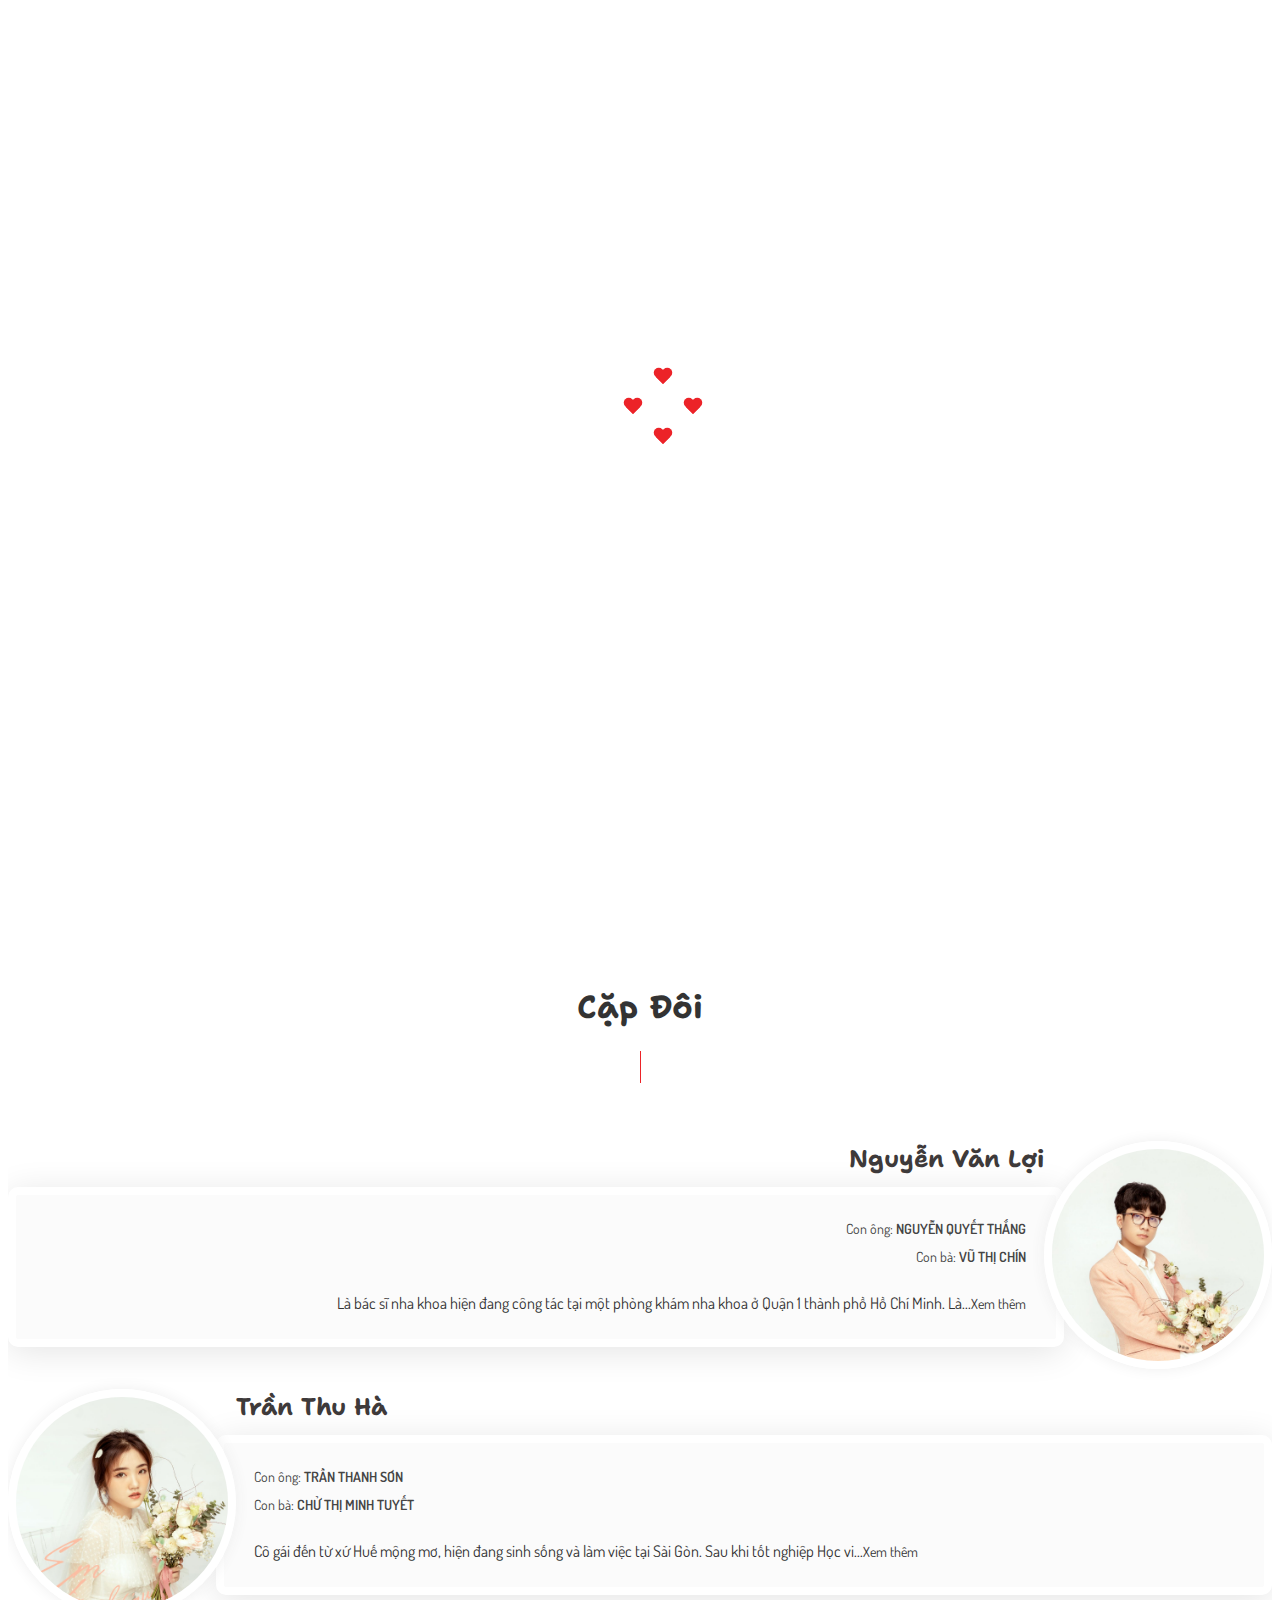
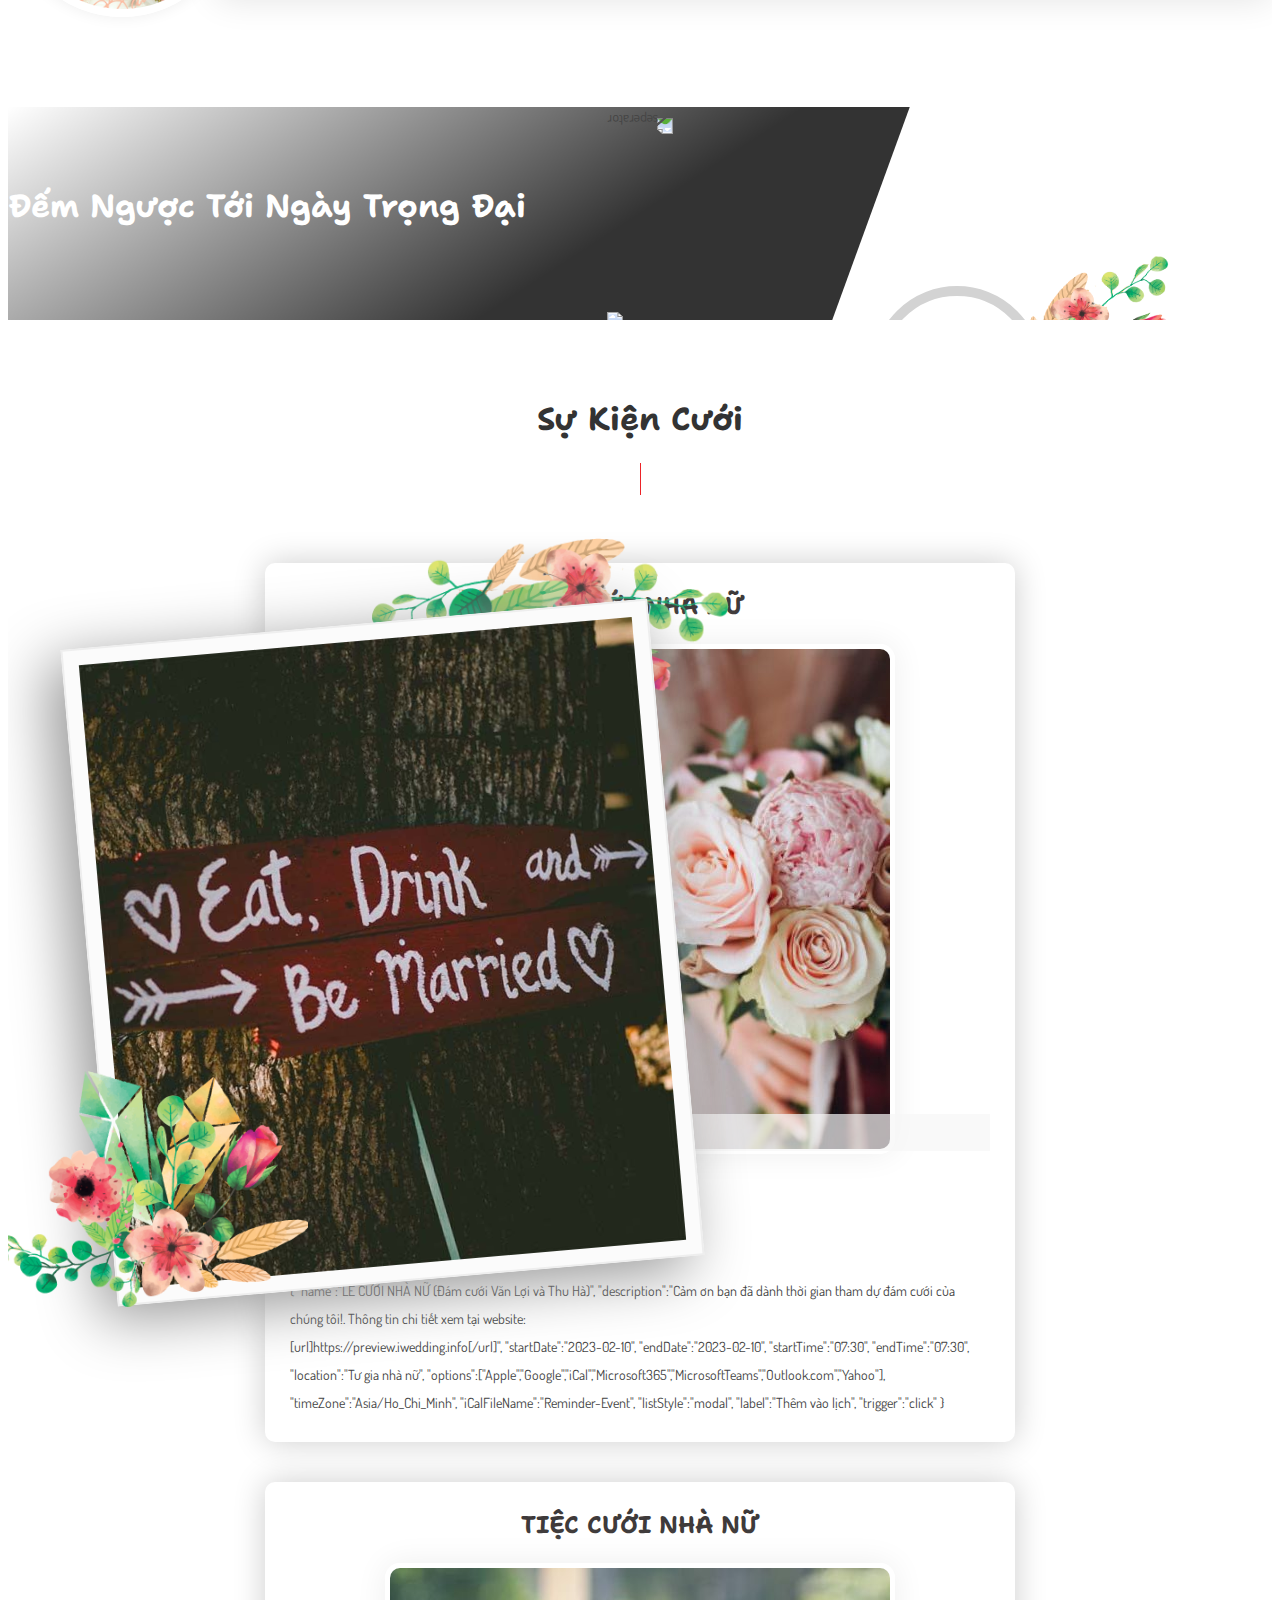
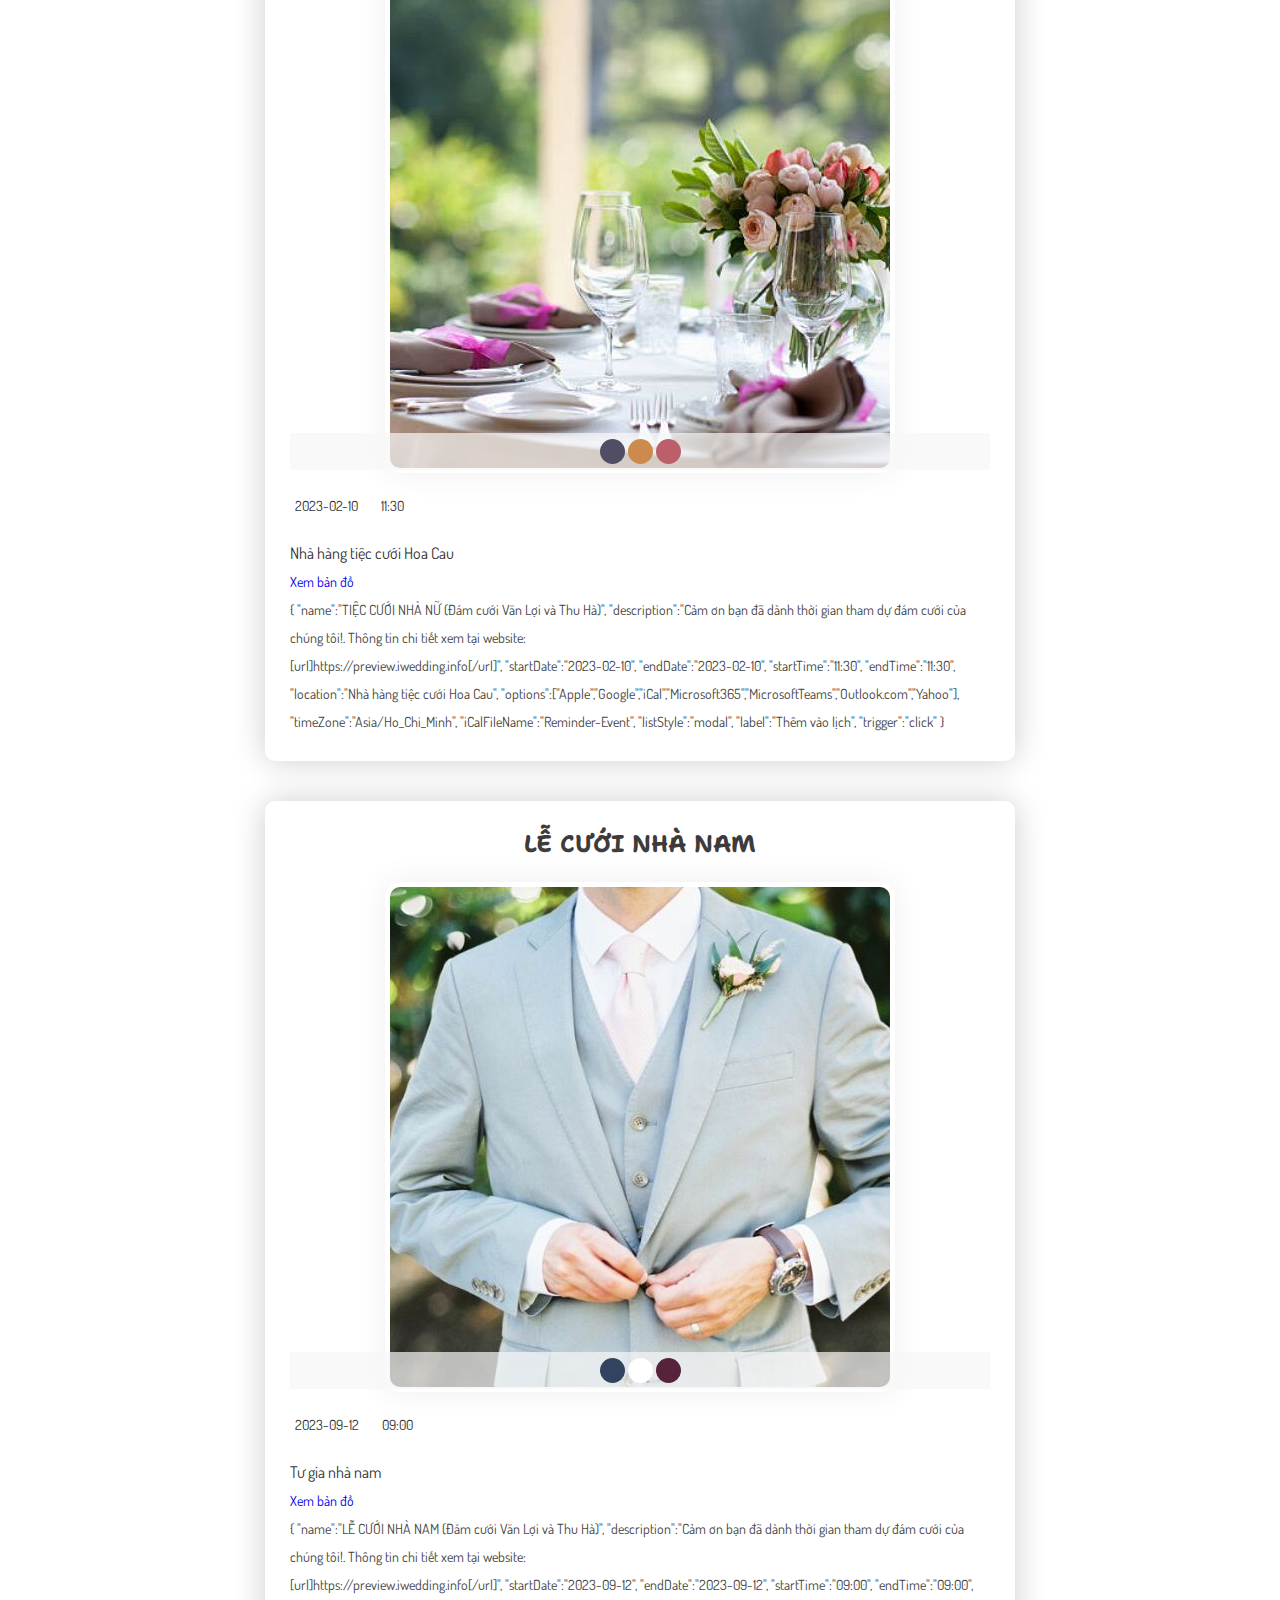
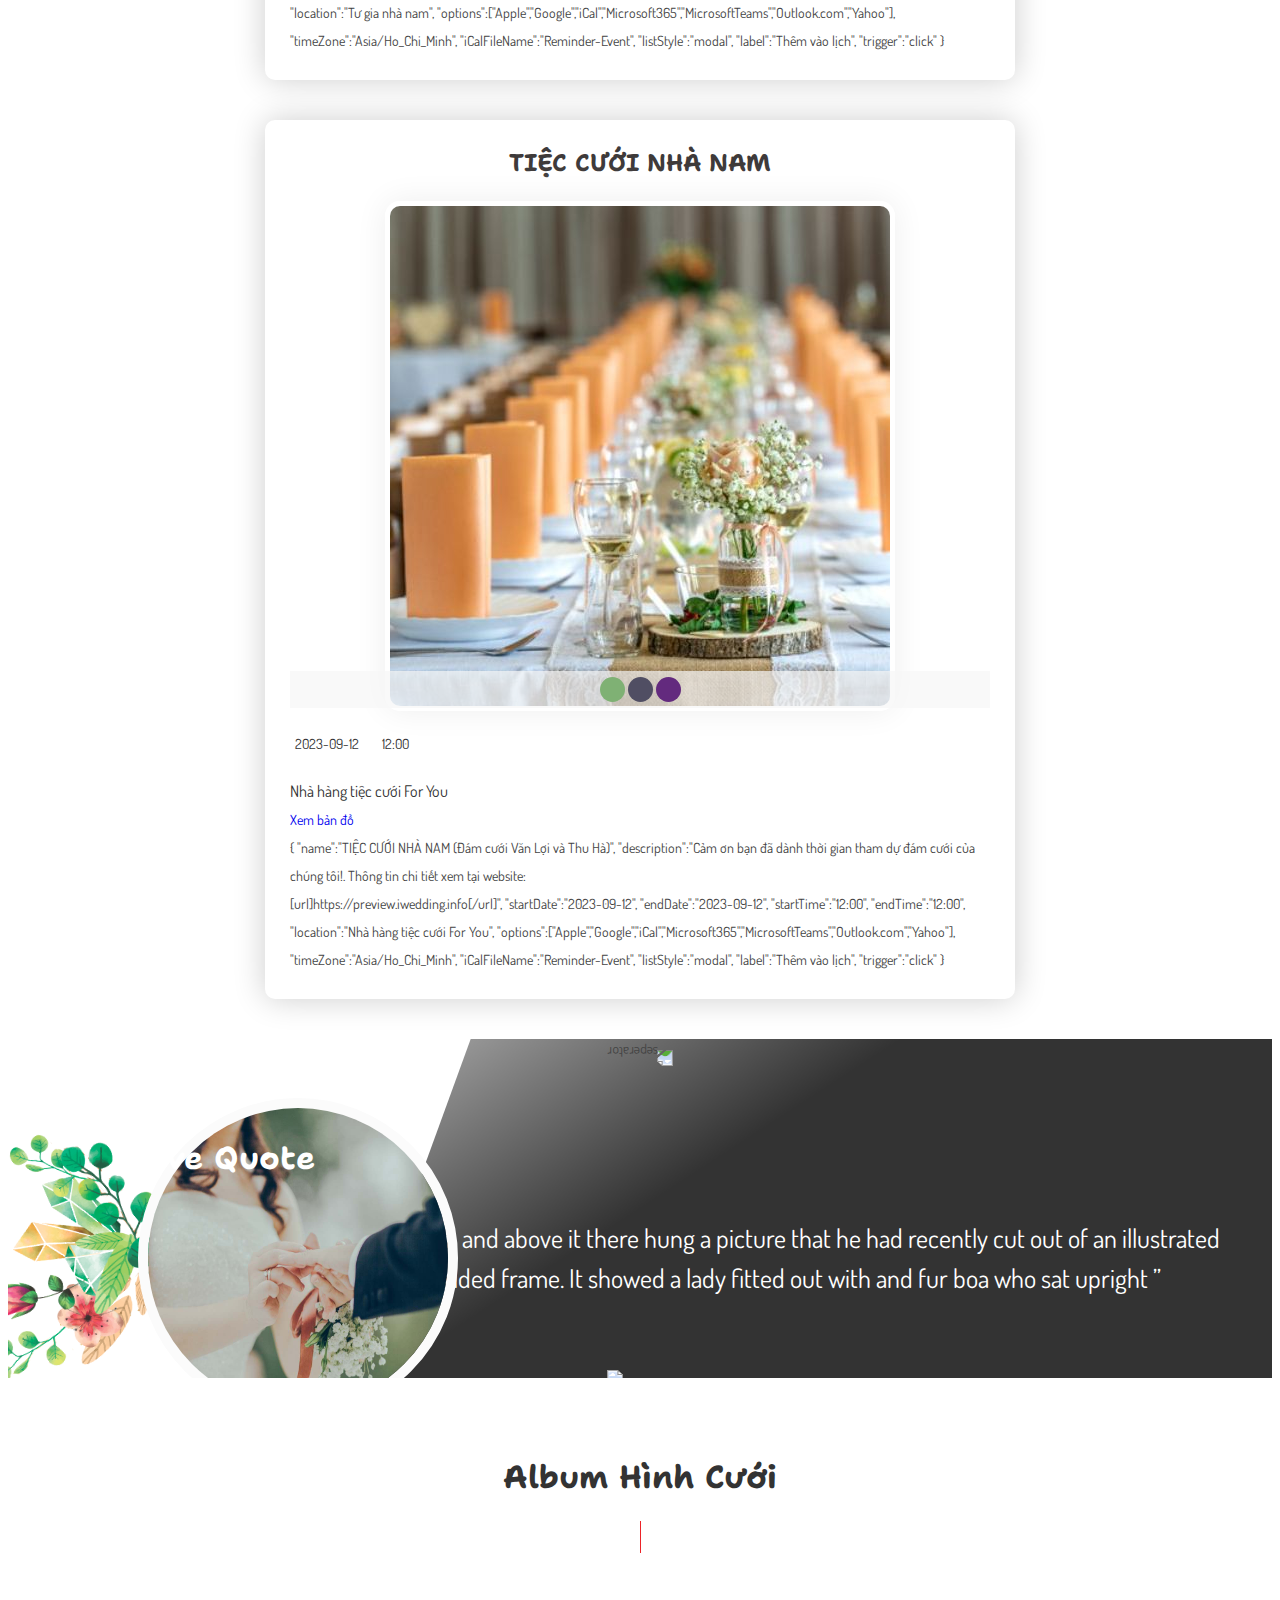
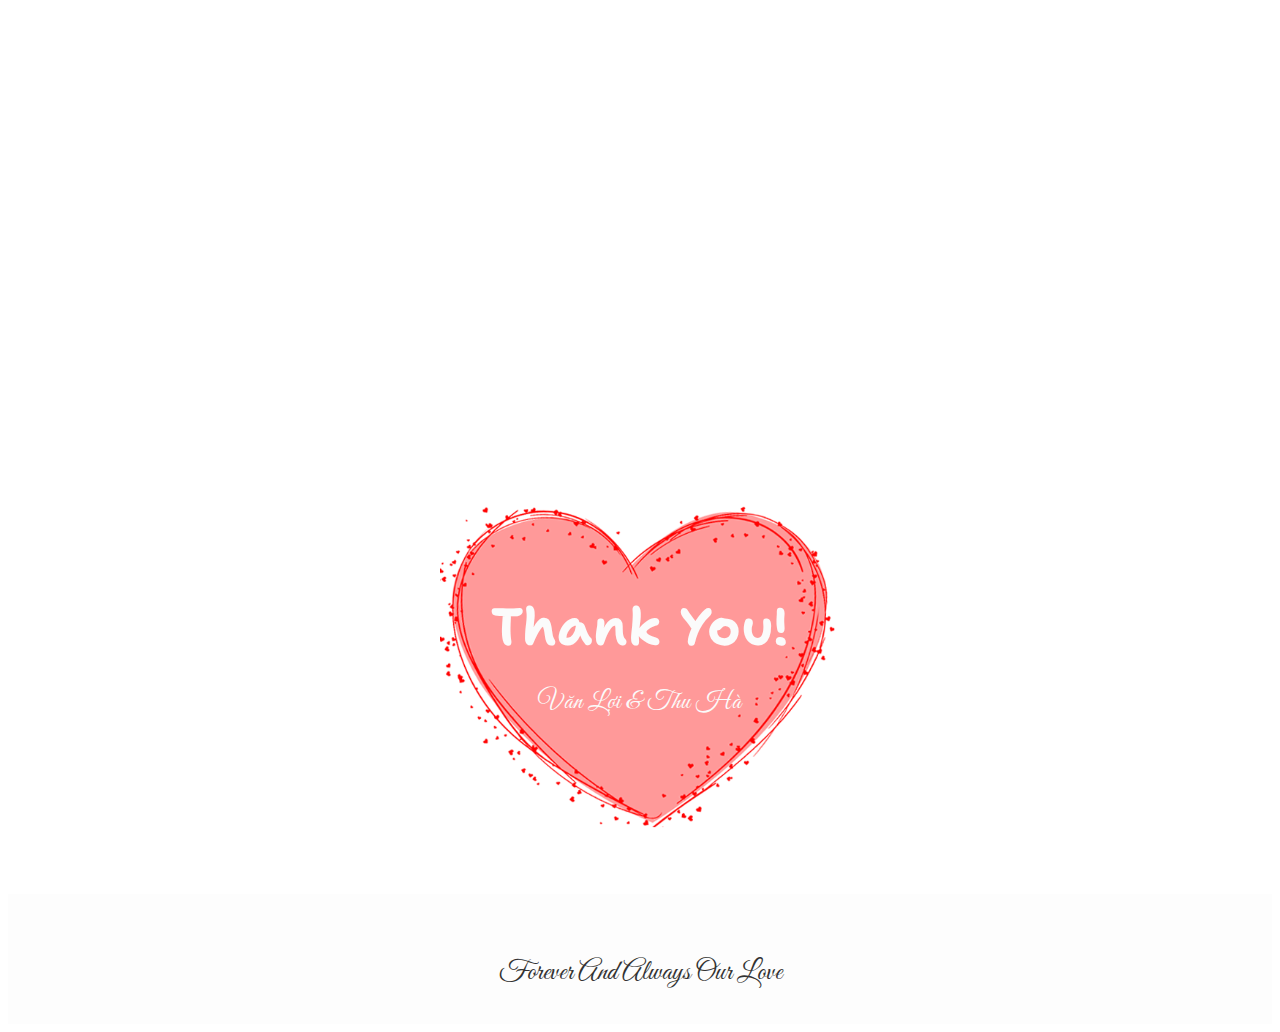
==== commit 97ffa549: "Delete redundant code" ====
--- a/index.html
+++ b/index.html
@@ -30,17 +30,6 @@
     <link rel="preconnect" href="https://fonts.gstatic.com" crossorigin>
     <link href="https://fonts.googleapis.com/css?family=Dosis&display=swap" rel="stylesheet"/>
     <link href="https://fonts.googleapis.com/css?family=Great+Vibes&display=swap" rel="stylesheet"/>
-    <script async src="https://www.googletagmanager.com/gtag/js?id=G-K9L0ZFE1PJ"></script>
-    <script>
-        window.dataLayer = window.dataLayer || [];
-
-        function gtag() {
-            dataLayer.push(arguments);
-        }
-
-        gtag('js', new Date());
-        gtag('config', 'G-K9L0ZFE1PJ');
-    </script>
 </head>
 <script type="text/javascript">
     var photoGalleries = [];
@@ -82,24 +71,11 @@
                         <a href="#about-us">Cặp đôi</a>
                     </li>
                     <li class="active">
-                        <a href="#our-story">Chuyện tình yêu</a>
-                    </li>
-                    <li class="active">
                         <a href="#wedding-event">Sự kiện</a>
-                    </li>
-                    <li class="active">
-                        <a href="#imp-people">Phù dâu & Phù rể</a>
                     </li>
                     <li class="active">
                         <a href="#the-gallery">Album cưới</a>
                     </li>
-                    <li class="active">
-                        <a href="#rsvp">Lời chúc</a>
-                    </li>
-                    <!--TODO remove-->
-                    <!--<li class="active">
-                        <a href="javascript:void(0)" class="buttonDonate">Mừng cưới</a>
-                    </li>-->
                 </ul>
             </div>
         </div>
@@ -118,10 +94,10 @@
         <div class="heart-arrow2">
             <span><i class="fa fa-heart"></i></span>
         </div>
-        <h3>We’re Getting Married!</h3>
-        <h2><span>Nguyễn Văn Lợi</span> &amp; <span>Trần Thu Hà</span></h2>
+        <h3>Chúng tôi sắp kết hôn!</h3>
+        <h2><span>Văn Lợi</span> &amp; <span>Thu Hà</span></h2>
         <div class="text-date">
-            <p>SAVE THE DATE<span>10/04/2024</span></p>
+            <p>Lễ thành hôn<span>10/04/2024</span></p>
         </div>
     </div>
     <div class="swiper-container">
@@ -157,30 +133,22 @@
             <div class="col-md-6 col-sm-12">
                 <div class="the-couple wow fadeInLeft uncle">
                     <div class="couple-img">
-                        <img src="https://cdn.biihappy.com/ziiweb/default/website/3b48bc6125ce6d186297a3e90a11085e.jpeg"
-                             alt="">
+                        <img src="assets/images/3b48bc6125ce6d186297a3e90a11085e.jpeg" alt=""/>
                         <h4>Chú Rể</h4>
                     </div>
                     <div class="about-couple about-couple-1">
                         <div class="about-top">
                             <h3>Nguyễn Văn Lợi</h3>
-                            <div class="cp-social">
-                                <ul>
-                                    <li><a href="https://facebook.com"><i class="fa fa-facebook"></i></a></li>
-                                    <li><a href="https://twitter.com"><i class="fa fa-twitter"></i></a></li>
-                                    <li><a href="https://instagram.com"><i class="fa fa-instagram"></i></a></li>
-                                </ul>
-                            </div>
                         </div>
                         <div class="cp-detail">
                             <div class="parent-infos ar">
                                 <div class="parent-info">
                                     <span class="parent-title">Con ông:</span>
-                                    <span class="parent-name">Hoàng Anh Kiệt</span>
+                                    <span class="parent-name">Nguyễn Quyết Thắng</span>
                                 </div>
                                 <div class="parent-info">
                                     <span class="parent-title">Con bà:</span>
-                                    <span class="parent-name">Nguyễn Thị Hoài</span>
+                                    <span class="parent-name">Vũ Thị Chín</span>
                                 </div>
                             </div>
                             <p class="ar">
@@ -199,30 +167,22 @@
             <div class="col-md-6 col-sm-12">
                 <div class="the-couple wow fadeInRight bride">
                     <div class="couple-img">
-                        <img src="https://cdn.biihappy.com/ziiweb/default/website/59b631f29bfb9f7cd20437d27ddbe4db.jpeg"
-                             alt="">
+                        <img src="assets/images/59b631f29bfb9f7cd20437d27ddbe4db.jpeg" alt=""/>
                         <h4>Cô Dâu</h4>
                     </div>
                     <div class="about-couple">
                         <div class="about-top">
                             <h3>Trần Thu Hà</h3>
-                            <div class="cp-social">
-                                <ul>
-                                    <li><a href="https://facebook.com"><i class="fa fa-facebook"></i></a></li>
-                                    <li><a href="https://twitter.com"><i class="fa fa-twitter"></i></a></li>
-                                    <li><a href="https://instagram.com"><i class="fa fa-instagram"></i></a></li>
-                                </ul>
-                            </div>
                         </div>
                         <div class="cp-detail">
                             <div class="parent-infos al">
                                 <div class="parent-info">
                                     <span class="parent-title">Con ông:</span>
-                                    <span class="parent-name">Ngô Xuân Nghĩa</span>
+                                    <span class="parent-name">Trần Thanh Sơn</span>
                                 </div>
                                 <div class="parent-info">
                                     <span class="parent-title">Con bà:</span>
-                                    <span class="parent-name">Trần Hồng Thắm</span>
+                                    <span class="parent-name">Chử Thị Minh Tuyết</span>
                                 </div>
                             </div>
                             <p class="al">
@@ -243,286 +203,18 @@
     </div>
 </section>
 
-<!--TODO remove-->
-<!--<section class="section-accessibilities">-->
-<!--    <div class="container">-->
-<!--        <div class="row button-accessibilities">-->
-<!--            <div class="col col-lg-12">-->
-<!--                <div class="text-center btn-container">-->
-<!--                    <a href="#rsvp" class="accessibility-btn album btn section-button">-->
-<!--						<span class="content-button">-->
-<!--							<img class="access-section-icon" src="assets/images/wishes.png" alt="access-btn"/>-->
-<!--                            Gửi lời chúc-->
-<!--	    				</span>-->
-<!--                    </a>-->
-<!--                    <a href="javascript:void(0)" class="accessibility-btn album btn section-button">-->
-<!--	        			<span class="content-button">-->
-<!--	            			<img class="access-section-icon" src="assets/images/rsvp4.png" alt="access-btn"/>-->
-<!--                            Xác nhận tham dự-->
-<!--	            		</span>-->
-<!--                    </a>-->
-<!--                    <a href="#donate" class="accessibility-btn album btn section-button buttonDonate">-->
-<!--	        			<span class="content-button">-->
-<!--	        			    <img class="access-section-icon" src="assets/images/money_bag.png" alt="access-btn"/>-->
-<!--                            Mừng cưới-->
-<!--	        			</span>-->
-<!--                    </a>-->
-<!--                </div>-->
-<!--            </div>-->
-<!--        </div>-->
-<!--    </div>-->
-<!--</section>-->
-
-<!--TODO remove-->
-<!--<section id="our-story" class="story-bg section-padding">-->
-<!--    <div class="container">-->
-<!--        <div class="section-title wow fadeInDown">-->
-<!--            <h2>Chuyện tình yêu</h2>-->
-<!--        </div>-->
-<!--        <div class="story-timeline">-->
-<!--            <div class="row">-->
-<!--                <div class="col-sm-12">-->
-<!--                    <div class="row">-->
-<!--                        <div class="col-sm-6 col-xs-12">-->
-<!--                            <div class="story-lt-rt story-lt">-->
-<!--                                <div class="image-story">-->
-<!--                                    <img src="https://cdn.biihappy.com/ziiweb/website/61990349db8f76231c132068/0f99c255f7aa7714d366ebde51c86d53.jpeg"-->
-<!--                                         alt="">-->
-<!--                                </div>-->
-<!--                            </div>-->
-<!--                        </div>-->
-<!--                        <div class="col-sm-6 col-xs-12">-->
-<!--                            <div class="story-lt-rt story-rt">-->
-<!--                                <div class="expand-story">-->
-<!--                                    <div class="story-head wow fadeIn">-->
-<!--                                        <h3>Bạn có tin vào tình yêu online không?</h3>-->
-<!--                                        <h6>December 12 2015</h6>-->
-<!--                                    </div>-->
-<!--                                    <p class="wow fadeInRight">Tôi đã từng không tin vào tình yêu online. Đã từng nghĩ-->
-<!--                                        làm sao có thể thích một người chưa từng gặp mặt? Vậy mà giờ đây tôi lại đang-->
-<!--                                        như vậy, bây giờ tôi đã hiểu: thế giới ảo tình yêu thật đấy!!! Ngày ấy vu vơ-->
-<!--                                        đăng một dòng status trên facebook than thở, vu vơ đùa giỡn nói chuyện với một-->
-<!--                                        người xa lạ chưa từng quen. Mà nào hay biết, 4 năm sau người ấy lại là chồng-->
-<!--                                        mình.</p>-->
-<!--                                </div>-->
-<!--                            </div>-->
-<!--                        </div>-->
-<!--                    </div>-->
-<!--                </div>-->
-<!--                <div class="col-sm-12">-->
-<!--                    <div class="row">-->
-<!--                        <div class="col-sm-6 col-xs-12">-->
-<!--                            <div class="story-lt-rt story-lt">-->
-<!--                                <div class="expand-story">-->
-<!--                                    <div class="story-head wow fadeIn">-->
-<!--                                        <h3>Lời tỏ tình dễ thương^^</h3>-->
-<!--                                        <h6>August 04 2016</h6>-->
-<!--                                    </div>-->
-<!--                                    <p class="wow fadeInLeft">Ngày ấy, tôi 21! Một mình giữa phố thị nấp tập. Mỗi chiều-->
-<!--                                        cuối tuần thường chạy xe vòng quanh qua những con phố, len lỏi trong từng dòng-->
-<!--                                        người tấp nập. Hay thậm chí là ghé vào một quán cà phê ven đường để ngồi đó và-->
-<!--                                        cảm nhận về cuộc sống của riêng mình. Đôi khi lạc lõng và hơi cô đơn. Nhưng rồi-->
-<!--                                        một ngày đẹp trời, người con trai ấy xuất hiện, nắm tay rồi thủ thỉ vào tai: “Hy-->
-<!--                                        vọng sau này anh được làm những điều ấy cùng em”.</p>-->
-<!--                                </div>-->
-<!--                            </div>-->
-<!--                        </div>-->
-<!--                        <div class="col-sm-6 col-xs-12">-->
-<!--                            <div class="story-lt-rt story-rt">-->
-<!--                                <div class="image-story">-->
-<!--                                    <img src="https://cdn.biihappy.com/ziiweb/website/61990349db8f76231c132068/be48dcf2522cd4ecfa7dab2dd4ebd3f9.jpeg"-->
-<!--                                         alt="">-->
-<!--                                </div>-->
-<!--                            </div>-->
-<!--                        </div>-->
-<!--                    </div>-->
-<!--                </div>-->
-<!--                <div class="col-sm-12">-->
-<!--                    <div class="row">-->
-<!--                        <div class="col-sm-6 col-xs-12">-->
-<!--                            <div class="story-lt-rt story-lt">-->
-<!--                                <div class="image-story">-->
-<!--                                    <img src="https://cdn.biihappy.com/ziiweb/website/61990349db8f76231c132068/d2d08234dd0ece24828f396fa243a1ec.jpeg"-->
-<!--                                         alt="">-->
-<!--                                </div>-->
-<!--                            </div>-->
-<!--                        </div>-->
-<!--                        <div class="col-sm-6 col-xs-12">-->
-<!--                            <div class="story-lt-rt story-rt">-->
-<!--                                <div class="expand-story">-->
-<!--                                    <div class="story-head wow fadeIn">-->
-<!--                                        <h3>Phút giây cầu hôn</h3>-->
-<!--                                        <h6>May 10 2018</h6>-->
-<!--                                    </div>-->
-<!--                                    <p class="wow fadeInRight">5 năm bên nhau không phải là quãng thời gian quá dài,-->
-<!--                                        nhưng đủ cho chúng ta nhận ra được rất nhiều điều. Yêu nhau, vun vén hạnh phúc-->
-<!--                                        và cùng nỗ lực vượt qua những khó khăn trong cuộc sống. Chúng ta từ 2 con người-->
-<!--                                        xa lạ mà bước vào cuộc đời nhau. Và giờ đây chúng ta tiếp tục cùng nhau sang-->
-<!--                                        trang mới. Giây phút anh ngỏ lời “Làm vợ anh nhé!”, em đã nguyện ý đời này, đi-->
-<!--                                        đâu cũng được, miễn là cùng anh.</p>-->
-<!--                                </div>-->
-<!--                            </div>-->
-<!--                        </div>-->
-<!--                    </div>-->
-<!--                </div>-->
-<!--                <div class="col-sm-12">-->
-<!--                    <div class="row">-->
-<!--                        <div class="col-sm-6 col-xs-12">-->
-<!--                            <div class="story-lt-rt story-lt">-->
-<!--                                <div class="expand-story">-->
-<!--                                    <div class="story-head wow fadeIn">-->
-<!--                                        <h3>Ngày lễ đính hôn</h3>-->
-<!--                                        <h6>July 28 2018</h6>-->
-<!--                                    </div>-->
-<!--                                    <p class="wow fadeInLeft">“Tiếng trái tim đôi ta đập thật nhanh. Thì thầm lời yêu-->
-<!--                                        thương. Ngày tình về chung đôi...” Sau bao nhiêu chờ đợi, cuối cùng ngày vui của-->
-<!--                                        chúng ta cũng tới rồi. Cảm ơn vì mình đã luôn là một phần trong cuộc sống của-->
-<!--                                        nhau. Em và anh không chỉ là người yêu mà chúng ta còn là tri kỷ. Ngày hôm nay,-->
-<!--                                        em sẽ là cô dâu của anh và sau này sẽ là mẹ của các con anh.</p>-->
-<!--                                </div>-->
-<!--                            </div>-->
-<!--                        </div>-->
-<!--                        <div class="col-sm-6 col-xs-12">-->
-<!--                            <div class="story-lt-rt story-rt">-->
-<!--                                <div class="image-story">-->
-<!--                                    <img src="https://cdn.biihappy.com/ziiweb/website/61990349db8f76231c132068/d37c077f9ad6b076bc531b2d6ba44498.jpeg"-->
-<!--                                         alt="">-->
-<!--                                </div>-->
-<!--                            </div>-->
-<!--                        </div>-->
-<!--                    </div>-->
-<!--                </div>-->
-<!--            </div>-->
-<!--        </div>-->
-<!--        <div class="story-timeline story-time-mb">-->
-<!--            <div class="row">-->
-<!--                <div class="col-sm-12">-->
-<!--                    <div class="row">-->
-<!--                        <div class="col-sm-6 col-xs-6">-->
-<!--                            <div class="story-lt-rt story-rt">-->
-<!--                                <div class="expand-story">-->
-<!--                                    <div class="story-head wow fadeIn">-->
-<!--                                        <h3>Bạn có tin vào tình yêu online không?</h3>-->
-<!--                                        <h6>December 12 2015</h6>-->
-<!--                                    </div>-->
-<!--                                    <p class="wow fadeInRight">Tôi đã từng không tin vào tình yêu online. Đã từng nghĩ-->
-<!--                                        làm sao có thể thích một người chưa từng gặp mặt? Vậy mà giờ đây tôi lại đang-->
-<!--                                        như vậy, bây giờ tôi đã hiểu: thế giới ảo tình yêu thật đấy!!! Ngày ấy vu vơ-->
-<!--                                        đăng một dòng status trên facebook than thở, vu vơ đùa giỡn nói chuyện với một-->
-<!--                                        người xa lạ chưa từng quen. Mà nào hay biết, 4 năm sau người ấy lại là chồng-->
-<!--                                        mình.</p>-->
-<!--                                </div>-->
-<!--                            </div>-->
-<!--                        </div>-->
-<!--                        <div class="col-sm-6 col-xs-6">-->
-<!--                            <div class="story-lt-rt story-lt">-->
-<!--                                <div class="image-story">-->
-<!--                                    <img src="https://cdn.biihappy.com/ziiweb/website/61990349db8f76231c132068/0f99c255f7aa7714d366ebde51c86d53.jpeg"-->
-<!--                                         alt="">-->
-<!--                                </div>-->
-<!--                            </div>-->
-<!--                        </div>-->
-<!--                    </div>-->
-<!--                </div>-->
-<!--                <div class="col-sm-12">-->
-<!--                    <div class="row">-->
-<!--                        <div class="col-sm-6 col-xs-6">-->
-<!--                            <div class="story-lt-rt story-lt">-->
-<!--                                <div class="expand-story">-->
-<!--                                    <div class="story-head wow fadeIn">-->
-<!--                                        <h3>Lời tỏ tình dễ thương^^</h3>-->
-<!--                                        <h6>August 04 2016</h6>-->
-<!--                                    </div>-->
-<!--                                    <p class="wow fadeInLeft">Ngày ấy, tôi 21! Một mình giữa phố thị nấp tập. Mỗi chiều-->
-<!--                                        cuối tuần thường chạy xe vòng quanh qua những con phố, len lỏi trong từng dòng-->
-<!--                                        người tấp nập. Hay thậm chí là ghé vào một quán cà phê ven đường để ngồi đó và-->
-<!--                                        cảm nhận về cuộc sống của riêng mình. Đôi khi lạc lõng và hơi cô đơn. Nhưng rồi-->
-<!--                                        một ngày đẹp trời, người con trai ấy xuất hiện, nắm tay rồi thủ thỉ vào tai: “Hy-->
-<!--                                        vọng sau này anh được làm những điều ấy cùng em”.</p>-->
-<!--                                </div>-->
-<!--                            </div>-->
-<!--                        </div>-->
-<!--                        <div class="col-sm-6 col-xs-6">-->
-<!--                            <div class="story-lt-rt story-rt">-->
-<!--                                <div class="image-story">-->
-<!--                                    <img src="https://cdn.biihappy.com/ziiweb/website/61990349db8f76231c132068/be48dcf2522cd4ecfa7dab2dd4ebd3f9.jpeg"-->
-<!--                                         alt="">-->
-<!--                                </div>-->
-<!--                            </div>-->
-<!--                        </div>-->
-<!--                    </div>-->
-<!--                </div>-->
-<!--                <div class="col-sm-12">-->
-<!--                    <div class="row">-->
-<!--                        <div class="col-sm-6 col-xs-6">-->
-<!--                            <div class="story-lt-rt story-rt">-->
-<!--                                <div class="expand-story">-->
-<!--                                    <div class="story-head wow fadeIn">-->
-<!--                                        <h3>Phút giây cầu hôn</h3>-->
-<!--                                        <h6>May 10 2018</h6>-->
-<!--                                    </div>-->
-<!--                                    <p class="wow fadeInRight">5 năm bên nhau không phải là quãng thời gian quá dài,-->
-<!--                                        nhưng đủ cho chúng ta nhận ra được rất nhiều điều. Yêu nhau, vun vén hạnh phúc-->
-<!--                                        và cùng nỗ lực vượt qua những khó khăn trong cuộc sống. Chúng ta từ 2 con người-->
-<!--                                        xa lạ mà bước vào cuộc đời nhau. Và giờ đây chúng ta tiếp tục cùng nhau sang-->
-<!--                                        trang mới. Giây phút anh ngỏ lời “Làm vợ anh nhé!”, em đã nguyện ý đời này, đi-->
-<!--                                        đâu cũng được, miễn là cùng anh.</p>-->
-<!--                                </div>-->
-<!--                            </div>-->
-<!--                        </div>-->
-<!--                        <div class="col-sm-6 col-xs-6">-->
-<!--                            <div class="story-lt-rt story-lt">-->
-<!--                                <div class="image-story">-->
-<!--                                    <img src="https://cdn.biihappy.com/ziiweb/website/61990349db8f76231c132068/d2d08234dd0ece24828f396fa243a1ec.jpeg"-->
-<!--                                         alt="">-->
-<!--                                </div>-->
-<!--                            </div>-->
-<!--                        </div>-->
-<!--                    </div>-->
-<!--                </div>-->
-<!--                <div class="col-sm-12">-->
-<!--                    <div class="row">-->
-<!--                        <div class="col-sm-6 col-xs-6">-->
-<!--                            <div class="story-lt-rt story-lt">-->
-<!--                                <div class="expand-story">-->
-<!--                                    <div class="story-head wow fadeIn">-->
-<!--                                        <h3>Ngày lễ đính hôn</h3>-->
-<!--                                        <h6>July 28 2018</h6>-->
-<!--                                    </div>-->
-<!--                                    <p class="wow fadeInLeft">“Tiếng trái tim đôi ta đập thật nhanh. Thì thầm lời yêu-->
-<!--                                        thương. Ngày tình về chung đôi...” Sau bao nhiêu chờ đợi, cuối cùng ngày vui của-->
-<!--                                        chúng ta cũng tới rồi. Cảm ơn vì mình đã luôn là một phần trong cuộc sống của-->
-<!--                                        nhau. Em và anh không chỉ là người yêu mà chúng ta còn là tri kỷ. Ngày hôm nay,-->
-<!--                                        em sẽ là cô dâu của anh và sau này sẽ là mẹ của các con anh.</p>-->
-<!--                                </div>-->
-<!--                            </div>-->
-<!--                        </div>-->
-<!--                        <div class="col-sm-6 col-xs-6">-->
-<!--                            <div class="story-lt-rt story-rt">-->
-<!--                                <div class="image-story">-->
-<!--                                    <img src="https://cdn.biihappy.com/ziiweb/website/61990349db8f76231c132068/d37c077f9ad6b076bc531b2d6ba44498.jpeg"-->
-<!--                                         alt="">-->
-<!--                                </div>-->
-<!--                            </div>-->
-<!--                        </div>-->
-<!--                    </div>-->
-<!--                </div>-->
-<!--            </div>-->
-<!--        </div>-->
-<!--    </div>-->
-<!--</section>-->
-
 <section id="the-countdown" class="the-countdown layered-b section-padding"
-         style="background-image: url(https://cdn.biihappy.com/ziiweb/default/template/62ef3cfd4c248a18ec5a9b5a/a92c4f18902576f825fb27a0894ec3f9.jpg); background-repeat: no-repeat;background-size: cover;background-attachment: fixed">
+         style="background-image: url(assets/images/a92c4f18902576f825fb27a0894ec3f9.jpg); background-repeat: no-repeat;background-size: cover;background-attachment: fixed">
     <div class="seperator seperator-up">
-        <img src="assets/images/layer-3.png" alt="seperator">
+        <img src="assets/images/layer-3.png" alt="seperator"/>
     </div>
     <div class="container">
         <div class="row">
             <div class="col-sm-8 col-xs-12">
                 <div class="count-titles wow fadeInDown">
-                    <h2>The big day</h2>
-                    <div id="clock" data-date="2024-04-04" data-text-day="Ngày" data-text-hour="Giờ"
+                    <h2>Đếm ngược tới ngày trọng đại</h2>
+                    <div id="clock" data-date="2024-04-10"
+                         data-text-day="Ngày" data-text-hour="Giờ"
                          data-text-minute="Phút" data-text-second="Giây"></div>
                 </div>
             </div>
@@ -535,7 +227,7 @@
     </div>
     <div class="black-overlay-se"></div>
     <div class="seperator">
-        <img src="assets/images/layer-3.png" alt="seperator">
+        <img src="assets/images/layer-3.png" alt="seperator"/>
     </div>
 </section>
 
@@ -549,8 +241,7 @@
                 <div class="col-lg-6 col-md-12">
                     <div class="banner-event">
                         <div class="event-img wow fadeInLeft sticky">
-                            <img src="https://cdn.biihappy.com/ziiweb/default/template/62ef3cfd4c248a18ec5a9b5a/8cf390dccd7f841cc2fea94f1f2ad7a1.jpg"
-                                 alt="">
+                            <img src="assets/images/8cf390dccd7f841cc2fea94f1f2ad7a1.jpg" alt=""/>
                         </div>
                     </div>
                 </div>
@@ -560,9 +251,8 @@
                         <div class="row">
                             <div class="col-12 col-sm-12 col-md-5">
                                 <div class="image-wrap">
-                                    <img class="event-image"
-                                         src="https://cdn.biihappy.com/ziiweb/website/61990349db8f76231c132068/45dfd859dd184042e2a6adaa320ac64b.jpeg"
-                                         alt="LỄ CƯỚI NHÀ NỮ">
+                                    <img src="assets/images/45dfd859dd184042e2a6adaa320ac64b.jpeg"
+                                         class="event-image" alt=""/>
                                     <div class="dresscode-colors-wrap">
                                         <div class="dresscode-colors-event">
                                             <span class="tooltip-dresscode">Dress Code</span>
@@ -587,7 +277,7 @@
                                 <div class="calendar-button">
                                     <div class="atcb">
                                         {
-                                        "name":"LỄ CƯỚI NHÀ NỮ (Đám cưới Kiến Văn và Việt Hoài)",
+                                        "name":"LỄ CƯỚI NHÀ NỮ (Đám cưới Văn Lợi và Thu Hà)",
                                         "description":"Cảm ơn bạn đã dành thời gian tham dự đám cưới của chúng tôi!.
                                         Thông tin chi tiết xem tại website:<br>[url]https://preview.iwedding.info[/url]",
                                         "startDate":"2023-02-10",
@@ -613,9 +303,8 @@
                         <div class="row">
                             <div class="col-12 col-sm-12 col-md-5">
                                 <div class="image-wrap">
-                                    <img class="event-image"
-                                         src="https://cdn.biihappy.com/ziiweb/website/61990349db8f76231c132068/8f7155409bf9ebdb9dffd7a38991aaa8.jpeg"
-                                         alt="TIỆC CƯỚI NHÀ NỮ">
+                                    <img src="assets/images/8f7155409bf9ebdb9dffd7a38991aaa8.jpeg"
+                                         class="event-image" alt=""/>
                                     <div class="dresscode-colors-wrap">
                                         <div class="dresscode-colors-event">
                                             <span class="tooltip-dresscode">Dress Code</span>
@@ -641,7 +330,7 @@
                                 <div class="calendar-button">
                                     <div class="atcb">
                                         {
-                                        "name":"TIỆC CƯỚI NHÀ NỮ (Đám cưới Kiến Văn và Việt Hoài)",
+                                        "name":"TIỆC CƯỚI NHÀ NỮ (Đám cưới Văn Lợi và Thu Hà)",
                                         "description":"Cảm ơn bạn đã dành thời gian tham dự đám cưới của chúng tôi!.
                                         Thông tin chi tiết xem tại website:<br>[url]https://preview.iwedding.info[/url]",
                                         "startDate":"2023-02-10",
@@ -667,9 +356,8 @@
                         <div class="row">
                             <div class="col-12 col-sm-12 col-md-5">
                                 <div class="image-wrap">
-                                    <img class="event-image"
-                                         src="https://cdn.biihappy.com/ziiweb/website/61990349db8f76231c132068/83d8a5c840b51447ab080ecb9a7de6df.jpeg"
-                                         alt="LỄ CƯỚI NHÀ NAM">
+                                    <img src="assets/images/83d8a5c840b51447ab080ecb9a7de6df.jpeg"
+                                         class="event-image" alt=""/>
                                     <div class="dresscode-colors-wrap">
                                         <div class="dresscode-colors-event">
                                             <span class="tooltip-dresscode">Dress Code</span>
@@ -694,7 +382,7 @@
                                 <div class="calendar-button">
                                     <div class="atcb">
                                         {
-                                        "name":"LỄ CƯỚI NHÀ NAM (Đám cưới Kiến Văn và Việt Hoài)",
+                                        "name":"LỄ CƯỚI NHÀ NAM (Đám cưới Văn Lợi và Thu Hà)",
                                         "description":"Cảm ơn bạn đã dành thời gian tham dự đám cưới của chúng tôi!.
                                         Thông tin chi tiết xem tại website:<br>[url]https://preview.iwedding.info[/url]",
                                         "startDate":"2023-09-12",
@@ -720,9 +408,8 @@
                         <div class="row">
                             <div class="col-12 col-sm-12 col-md-5">
                                 <div class="image-wrap">
-                                    <img class="event-image"
-                                         src="https://cdn.biihappy.com/ziiweb/website/61990349db8f76231c132068/194d4b3c58f61adb4931a8a00a4fa019.jpeg"
-                                         alt="TIỆC CƯỚI NHÀ NAM">
+                                    <img src="assets/images/194d4b3c58f61adb4931a8a00a4fa019.jpeg"
+                                         class="event-image" alt=""/>
                                     <div class="dresscode-colors-wrap">
                                         <div class="dresscode-colors-event">
                                             <span class="tooltip-dresscode">Dress Code</span>
@@ -748,7 +435,7 @@
                                 <div class="calendar-button">
                                     <div class="atcb">
                                         {
-                                        "name":"TIỆC CƯỚI NHÀ NAM (Đám cưới Kiến Văn và Việt Hoài)",
+                                        "name":"TIỆC CƯỚI NHÀ NAM (Đám cưới Văn Lợi và Thu Hà)",
                                         "description":"Cảm ơn bạn đã dành thời gian tham dự đám cưới của chúng tôi!.
                                         Thông tin chi tiết xem tại website:<br>[url]https://preview.iwedding.info[/url]",
                                         "startDate":"2023-09-12",
@@ -766,7 +453,6 @@
                                     </div>
                                 </div>
                             </div>
-
                         </div>
                     </div>
                 </div>
@@ -775,116 +461,17 @@
     </div>
 </section>
 
-<!--TODO remove-->
-<!--<section id="imp-people" class="imp-people section-padding">
-    <div class="container">
-        <div class="section-title wow fadeInDown">
-            <h2>Phù Dâu & Phù Rể</h2>
-        </div>
-        <div class="important-people">
-            <ul class="nav nav-tabs">
-                <li class="active"><a data-toggle="tab" href="#bride">Phù Dâu</a></li>
-                <li><a data-toggle="tab" href="#groom">Phù Rể</a></li>
-            </ul>
-            <div class="tab-content">
-                <div id="bride" class="tab-pane fade in active">
-                    <div class="row" style="display:flex;justify-content:center;flex-wrap: wrap;">
-                        <div class="col-12 col-md-4">
-                            <div class="our-team" data-wow-duration="2s" data-wow-delay=".1s">
-                                <div class="team-img"><img
-                                        src="https://cdn.biihappy.com/ziiweb/website/61990349db8f76231c132068/fa1780c6fe429eff4f2d564d6fbaff98.jpeg"
-                                        alt="">
-                                    <div class="link">
-                                        <ul>
-
-
-                                        </ul>
-                                    </div>
-                                </div>
-                                <div class="team-content">
-                                    <h4 class="title">Lý Mạc Sầu</h4>
-                                    <span class="post">Là cô gái đến từ vùng đất Cố Đô “Huế mộng Huế mơ” dịu dàng, nết na và thùy mị. Với nhiều tài lẻ như biết nấu ăn, cắm hoa, thêu thùa may vá.</span>
-                                </div>
-                            </div>
-                        </div>
-                        <div class="col-12 col-md-4">
-                            <div class="our-team" data-wow-duration="2s" data-wow-delay=".1s">
-                                <div class="team-img"><img
-                                        src="https://cdn.biihappy.com/ziiweb/website/61990349db8f76231c132068/84729db4c190b37df0a2cdcedba3f9b2.jpeg"
-                                        alt="">
-                                    <div class="link">
-                                        <ul>
-
-
-                                        </ul>
-                                    </div>
-                                </div>
-                                <div class="team-content">
-                                    <h4 class="title">Phạm Ðoan Trang</h4>
-                                    <span class="post">Là cô gái gái Huế thân thiện, hay cười, dễ giao tiếp nhưng thích yên tĩnh một mình. Thường hướng về những thói quen, sở thích mang tính truyền thống.</span>
-                                </div>
-                            </div>
-                        </div>
-                    </div>
-                </div>
-
-                <div id="groom" class="tab-pane fade">
-                    <div class="row" style="display:flex;justify-content:center;flex-wrap: wrap;">
-                        <div class="col-12 col-md-4">
-                            <div class="our-team" data-wow-duration="2s" data-wow-delay=".3s">
-                                <div class="team-img"><img
-                                        src="https://cdn.biihappy.com/ziiweb/website/61990349db8f76231c132068/0a6cfab9e637b586cec8724825f99d9e.jpeg"
-                                        alt="">
-                                    <div class="link">
-                                        <ul>
-
-
-                                        </ul>
-                                    </div>
-                                </div>
-                                <div class="team-content">
-                                    <h4 class="title">Trần Đức Minh</h4>
-                                    <span class="post">Chàng trai sinh năm 1996 tại Bình Dương, từng là sinh viên Đại học Kinh tế TP. Hồ Chí Minh. Hiện tại, đang làm nhân viên tín dụng ngân hàng.</span>
-                                </div>
-                            </div>
-                        </div>
-                        <div class="col-12 col-md-4">
-                            <div class="our-team" data-wow-duration="2s" data-wow-delay=".3s">
-                                <div class="team-img"><img
-                                        src="https://cdn.biihappy.com/ziiweb/website/61990349db8f76231c132068/7411475c6f639d4457ef1ea26ce09ee2.jpeg"
-                                        alt="">
-                                    <div class="link">
-                                        <ul>
-
-
-                                        </ul>
-                                    </div>
-                                </div>
-                                <div class="team-content">
-                                    <h4 class="title">Hoàng Gia Bảo</h4>
-                                    <span class="post">Hòa đồng, xông xáo, nhiệt tình và có trách nhiệm trong công việc. Là chàng trai yêu động vật, thích chơi game, thích ăn cơm nhà và nước uống có ga…</span>
-                                </div>
-                            </div>
-                        </div>
-
-                    </div>
-                </div>
-            </div>
-        </div>
-    </div>
-</section>-->
-
 <section id="the-quote" class="the-quote layered-b section-padding"
-         style="background-image: url(https://cdn.biihappy.com/ziiweb/default/template/62ef3cfd4c248a18ec5a9b5a/7a1b7d126a1a5e786da21159f9cae0a7.jpg); background-repeat: no-repeat;background-size: cover;background-attachment: fixed">
+         style="background-image: url(assets/images/7a1b7d126a1a5e786da21159f9cae0a7.jpg); background-repeat: no-repeat;background-size: cover;background-attachment: fixed">
     <div class="seperator seperator-up">
-        <img src="assets/images/layer-3.png" alt="seperator">
+        <img src="assets/images/layer-3.png" alt="seperator"/>
     </div>
     <div class="black-overlay-se"></div>
     <div class="container">
         <div class="row">
             <div class="col-sm-4">
                 <div class="quote-img">
-                    <img src="https://cdn.biihappy.com/ziiweb/default/template/62ef3cfd4c248a18ec5a9b5a/c5fc9d51b7ebacb2f09c9a69f29635a0.jpg">
+                    <img src="assets/images/c5fc9d51b7ebacb2f09c9a69f29635a0.jpg" alt=""/>
                 </div>
             </div>
             <div class="col-sm-8 col-xs-12">
@@ -1101,366 +688,22 @@
     </div>
 </section>
 
-<!--TODO remove-->
-<!--<section id="rsvp" class="rsvp">
-    <div class="rsvp-widgets">
-        <div class="section-title wow fadeInDown">
-            <h2>SỔ LƯU BÚT</h2>
-        </div>
-        <div class="container">
-            <div class="row">
-                <div class="col-md-6">
-                    <div class="latest-posts-widget widget widget-rsvp wow fadeIn">
-                        <div class="ft-about-content">
-                            <h4 class="widget-title cursive">Cảm ơn bạn rất nhiều vì đã gửi những lời chúc mừng tốt đẹp
-                                nhất đến đám cưới của chúng tôi!</h4>
-                            <form id="wish-form" class="form validate-rsvp-form row" method="post">
-                                <div class="col col-sm-12" style="margin-bottom:20px;">
-                                    <input type="text" name="name" class="form-control mb-0" style="margin-bottom:4px;"
-                                           placeholder="Nhập họ tên*">
-                                </div>
-                                <div class="col col-sm-12">
-                                    <input type="email" name="email" class="form-control" placeholder="Nhập email">
-                                </div>
-                                <div class="col col-sm-12" style="margin-bottom:20px;">
-                                    <div class="textarea-emoji-picker">
-                                        <div class="vitualTextarea">
-                                            <textarea id="content" class="form-control" name="content"
-                                                      style="margin-bottom:4px;"
-                                                      placeholder="Nhập lời chúc của bạn*"></textarea>
-                                            <div class="textAreaIcons">
-                                                    <span class="show-autocomplete tooltip-custom" data-toggle="tooltip"
-                                                          data-placement="top" title="Lời chúc gợi ý">
-                                                        <svg xmlns="http://www.w3.org/2000/svg" width="20" height="20"
-                                                             fill="currentColor" class="bi bi-lightbulb"
-                                                             viewBox="0 0 16 16">
-                                                          <path d="M2 6a6 6 0 1 1 10.174 4.31c-.203.196-.359.4-.453.619l-.762 1.769A.5.5 0 0 1 10.5 13a.5.5 0 0 1 0 1 .5.5 0 0 1 0 1l-.224.447a1 1 0 0 1-.894.553H6.618a1 1 0 0 1-.894-.553L5.5 15a.5.5 0 0 1 0-1 .5.5 0 0 1 0-1 .5.5 0 0 1-.46-.302l-.761-1.77a2 2 0 0 0-.453-.618A5.98 5.98 0 0 1 2 6m6-5a5 5 0 0 0-3.479 8.592c.263.254.514.564.676.941L5.83 12h4.342l.632-1.467c.162-.377.413-.687.676-.941A5 5 0 0 0 8 1"/>
-                                                        </svg>
-                                                    </span>
-                                                <span class="hide-autocomplete tooltip-custom" style="display: none;">
-                                                        <svg xmlns="http://www.w3.org/2000/svg" width="20" height="20"
-                                                             fill="currentColor" class="bi bi-lightbulb-off"
-                                                             viewBox="0 0 16 16">
-                                                          <path fill-rule="evenodd"
-                                                                d="M2.23 4.35A6 6 0 0 0 2 6c0 1.691.7 3.22 1.826 4.31.203.196.359.4.453.619l.762 1.769A.5.5 0 0 0 5.5 13a.5.5 0 0 0 0 1 .5.5 0 0 0 0 1l.224.447a1 1 0 0 0 .894.553h2.764a1 1 0 0 0 .894-.553L10.5 15a.5.5 0 0 0 0-1 .5.5 0 0 0 0-1 .5.5 0 0 0 .288-.091L9.878 12H5.83l-.632-1.467a3 3 0 0 0-.676-.941 4.98 4.98 0 0 1-1.455-4.405zm1.588-2.653.708.707a5 5 0 0 1 7.07 7.07l.707.707a6 6 0 0 0-8.484-8.484zm-2.172-.051a.5.5 0 0 1 .708 0l12 12a.5.5 0 0 1-.708.708l-12-12a.5.5 0 0 1 0-.708"/>
-                                                        </svg>
-                                                    </span>
-                                                <span class="emoji-picker-button tooltip-custom" data-toggle="tooltip"
-                                                      data-placement="top" title="Chèn biểu tượng">
-                                                        <svg xmlns="http://www.w3.org/2000/svg" width="20" height="20"
-                                                             fill="currentColor" class="bi bi-emoji-smile"
-                                                             viewBox="0 0 16 16">
-                                                          <path d="M8 15A7 7 0 1 1 8 1a7 7 0 0 1 0 14m0 1A8 8 0 1 0 8 0a8 8 0 0 0 0 16"/>
-                                                          <path d="M4.285 9.567a.5.5 0 0 1 .683.183A3.5 3.5 0 0 0 8 11.5a3.5 3.5 0 0 0 3.032-1.75.5.5 0 1 1 .866.5A4.5 4.5 0 0 1 8 12.5a4.5 4.5 0 0 1-3.898-2.25.5.5 0 0 1 .183-.683M7 6.5C7 7.328 6.552 8 6 8s-1-.672-1-1.5S5.448 5 6 5s1 .672 1 1.5m4 0c0 .828-.448 1.5-1 1.5s-1-.672-1-1.5S9.448 5 10 5s1 .672 1 1.5"/>
-                                                        </svg>
-                                                    </span>
-                                                <div class="wishes-autocomplete-content" style="display: none;">
-                                                    <input type="text" id="searchWishSuggestions"
-                                                           onkeyup="searchWishSuggestionsFunction()"
-                                                           placeholder="Tìm kiếm...">
-                                                    <ul id="wishSuggestions">
-                                                        <li><a class="showContent" href="#">Chúc mừng hạnh phúc! Chúc
-                                                            hai bạn trăm năm hạnh phúc!</a></li>
-                                                        <li><a class="showContent" href="#">Chúc mừng ngày trọng đại tới
-                                                            hai bạn. Hạnh phúc bền lâu và trọn vẹn nhé!</a></li>
-                                                        <li><a class="showContent" href="#">Chúc mừng hạnh phúc hai bạn.
-                                                            Chúc hai bạn bên nhau đầu bạc răng long, sớm có thiên thần
-                                                            nhỏ nhé!</a></li>
-                                                        <li><a class="showContent" href="#">Chúc hai bạn ngày vui hạnh
-                                                            phúc. Hãy yêu thương nhau thật nhiều và sống thật hạnh phúc
-                                                            nha!</a></li>
-                                                        <li><a class="showContent" href="#">Chúc hai bạn sớm có con đàn
-                                                            cháu đống, cửa nhà lúc nào cũng đầm ấm, yên vui nhé!</a>
-                                                        </li>
-                                                        <li><a class="showContent" href="#">Thật vui vì cuối cùng ngày
-                                                            này cũng tới với bạn. Tôi thành tâm chúc hai bạn thật nhiều
-                                                            hạnh phúc và sống đời vui vẻ cùng nhau mãi mãi!</a></li>
-                                                        <li><a class="showContent" href="#">Một chương mới đã mở ra với
-                                                            hai bạn rồi. Tôi mong cuộc sống mới của cả hai sẽ tràn ngập
-                                                            hy vọng, hạnh phúc và niềm vui!</a></li>
-                                                        <li><a class="showContent" href="#">Chúc đôi trai tài gái sắc
-                                                            hạnh phúc trọn vẹn, luôn yêu thương nhau thật nhiều!</a>
-                                                        </li>
-                                                        <li><a class="showContent" href="#">Chia vui cùng bạn trong ngày
-                                                            trọng đại này. Cầu mong cuộc sống sau này của 2 vợ chồng
-                                                            thật thuận hòa, may mắn, làm ăn phát tài nha.</a></li>
-                                                        <li><a class="showContent" href="#">Tôi mong tình yêu của hai
-                                                            bạn thật bền chặt, gắn bó để xây dựng tổ ấm yên bình, hạnh
-                                                            phúc!</a></li>
-                                                        <li><a class="showContent" href="#">Hai bạn của tôi chắc chắn sẽ
-                                                            có được nhiều hạnh phúc. Mong hai bạn có sức khỏe dồi dào,
-                                                            làm ăn phát đạt và sớm có cháu cho ông bà bồng bế nhé!</a>
-                                                        </li>
-                                                        <li><a class="showContent" href="#">Gửi lời chúc mừng chân thành
-                                                            nhất tới bạn của tôi. Chúc hai bạn một cuộc sống thật tuyệt
-                                                            vời, hòa thuận, gắn bó son sắt, thủy chung, hạnh phúc lâu
-                                                            dài.</a></li>
-                                                        <li><a class="showContent" href="#">Nơi nào có yêu thương nơi đó
-                                                            chắc chắn hạnh phúc. Hai bạn đã tìm được nơi đủ đầy yêu
-                                                            thương rồi, hãy cùng nắm tay nhau đi hết cuộc đời nhé!</a>
-                                                        </li>
-                                                        <li><a class="showContent" href="#">Khởi đầu một cuộc sống mới,
-                                                            nguyện ước cho bạn của tôi những ngày tháng hạnh phúc phía
-                                                            trước để cùng xây dựng tổ ấm với người bạn đời. Happy
-                                                            ending!</a></li>
-                                                        <li><a class="showContent" href="#">Mình tin rằng đây sẽ là khởi
-                                                            đầu cho những điều tốt đẹp sắp tới trong cuộc sống của hai
-                                                            bạn. Hãy yêu thương và cùng nhau vượt qua mọi khó khăn trong
-                                                            cuộc sống nhé.</a></li>
-                                                        <li><a class="showContent" href="#">Hôn nhân đánh dấu sự kết
-                                                            thúc một câu chuyện tình yêu và bắt đầu một trận đấu vật.
-                                                            Chúc bạn những điều tốt đẹp nhất.</a></li>
-                                                        <li><a class="showContent" href="#">Tôi sẽ nói cho bạn bí mật
-                                                            của một cuộc hôn nhân hạnh phúc. Đó vẫn là … một bí mật cho
-                                                            tất cả! Chúc bạn tất cả những điều tốt đẹp nhất của thời
-                                                            gian phía trước.</a></li>
-                                                        <li><a class="showContent" href="#">Hôn nhân thật đẹp. Cuối cùng
-                                                            bạn đã tìm thấy một người mà bạn bị làm phiền suốt cuộc
-                                                            đời.</a></li>
-                                                        <li><a class="showContent" href="#">Hai trở thành một: Một
-                                                            giường, một điều khiển từ xa, một phòng tắm! Xin chúc mừng
-                                                            đám cưới hai bạn.</a></li>
-                                                        <li><a class="showContent" href="#">Chúc đôi trai tài gái sắc
-                                                            nhà mình hạnh phúc vẹn tròn, cung hỷ cung hỷ!</a></li>
-                                                        <li><a class="showContent" href="#">Chúc mừng anh trai của em đã
-                                                            có người rước nhé. Em mong anh chị có cuộc sống vui vẻ, hạnh
-                                                            phúc phía trước, làm ăn phát tài phát lộc.</a></li>
-                                                        <li><a class="showContent" href="#">Anh chị là một cặp trời
-                                                            sinh, chắc chắn sau này sẽ rất hạnh phúc. Em chúc anh chị
-                                                            sức khỏe dồi dào, làm ăn phát đạt và sớm có thiên thần nhỏ
-                                                            cho vui cửa vui nhà.</a></li>
-                                                        <li><a class="showContent" href="#">Hôm nay là ngày vui của anh
-                                                            chị và cũng là ngày em rất hạnh phúc. Chúc anh chị mãi yêu
-                                                            thương nhau như bây giờ và đạt được mọi ước nguyện trong
-                                                            cuộc sống.</a></li>
-                                                        <li><a class="showContent" href="#">Chúc anh/chị/em trăm năm
-                                                            hạnh phúc, thuận vợ thuận chồng.</a></li>
-                                                        <li><a class="showContent" href="#">Hôm nay chú rể đẹp trai, cô
-                                                            dâu xinh gái. Chúc mừng ngày thành hôn hai bạn tôi!</a></li>
-                                                        <li><a class="showContent" href="#">Chúc mừng đôi bạn trẻ nhé!
-                                                            Mãi yêu thương nhau đến đầu bạc răng long bạn nha!</a></li>
-                                                        <li><a class="showContent" href="#">Thay mặt team (tên nhóm)
-                                                            chúc hai bạn ngày ngày ân ái, bên nhau trọn đời.</a></li>
-                                                        <li><a class="showContent" href="#">Happy wedding! Chúc hai bạn
-                                                            có cuộc sống mới ngập tràn tiếng cười và niềm vui, sớm có
-                                                            thiên thần nhỏ bồng bé!</a></li>
-                                                    </ul>
-                                                </div>
-                                            </div>
-                                        </div>
-
-                                        <div class="emoji-picker">
-                                            <emoji-picker style="max-width: 100%;max-height: 350px;"
-                                                          class="light"></emoji-picker>
-                                        </div>
-                                    </div>
-                                </div>
-                                <button type="submit" class="btn btn-primary">Gửi lời chúc</button>
-                            </form>
-                        </div>
-                    </div>
-                </div>
-                <div class="col-md-6">
-                    <div class="wish-box ft-about-content">
-                        <div class="wish-box-item ">
-                            <strong>astrological1.site</strong>
-                            <p>11111111111111111111111111111111</p>
-                        </div>
-                        <div class="wish-box-item bg">
-                            <strong>astrological1.site</strong>
-                            <p>khanhlinh2k</p>
-                        </div>
-                        <div class="wish-box-item ">
-                            <strong>khanhlinh2k</strong>
-                            <p>ewwwwwwwwwwwww</p>
-                        </div>
-                        <div class="wish-box-item bg">
-                            <strong>nguyễn Đình Lịch</strong>
-                            <p>ewwwwwwwwwwwww</p>
-                        </div>
-                        <div class="wish-box-item ">
-                            <strong>nguyễn Đình Lịch</strong>
-                            <p>dsfdffAAAAAAAAAAAAAAAAAAAAAA</p>
-                        </div>
-                        <div class="wish-box-item bg">
-                            <strong>CEO của Biihappy</strong>
-                            <p>&quot;Một cuộc hôn nhân thành công đòi hỏi phải yêu nhiều lần, và luôn ở cùng một người&quot;
-                                - Chúc cho hai bạn sẽ có được một cuộc hôn nhân viên mãn, trăm năm hạnh phúc!</p>
-                        </div>
-                    </div>
-                </div>
-            </div>
-        </div>
-    </div>
-</section>-->
-
 <footer id="footer" class="footer-widgets"
-        style="background-image: url(https://cdn.biihappy.com/ziiweb/default/template/62ef3cfd4c248a18ec5a9b5a/dbf9fcd0502b5ed50f22812271a56402.jpg);background-repeat: no-repeat;background-size: cover;background-position: bottom;background-attachment: fixed;width:100%">
+        style="background-image: url(assets/images/dbf9fcd0502b5ed50f22812271a56402.jpg);background-repeat: no-repeat;background-size: cover;background-position: bottom;background-attachment: fixed;width:100%">
     <div class="footer-note">
         <h1>Thank you!</h1>
-        <p>Kiến Văn &amp; Việt Hoài</p>
+        <p>Văn Lợi &amp; Thu Hà</p>
     </div>
     <div class="footer-copyright">
         <div class="container">
             <div class="row justify-content-center">
                 <div class="col-sm-6 col-sm-offset-3">
                     <p class="para">Forever And Always Our Love</p>
-                    <!--<ul class="social-media">-->
-                    <!--<li><a class="facebook" href="#"><i class="fa fa-facebook" aria-hidden="true"></i></a></li>-->
-                    <!--<li><a class="linkedin" href="#"><i class="fa fa-linkedin" aria-hidden="true"></i></a></li>-->
-                    <!--<li><a class="twitter" href="#"><i class="fa fa-twitter" aria-hidden="true"></i></a></li>-->
-                    <!--</ul>-->
-                    <!--<p> Copyright @ 2018 Powred by <a href="https://cyclonethemes.com/">Cyclone Themes</a> All Rights Reserved. </p>-->
                 </div>
             </div>
         </div>
     </div>
 </footer>
-
-<!--TODO remove-->
-<!--<div id="donate-modal" class="donate-modal">
-    <div class="donate-modal-content">
-        <div class="donate-modal-header">
-            <span class="donate-modal-close">&times;</span>
-            <strong>
-                <svg xmlns="http://www.w3.org/2000/svg" width="28" height="28" fill="currentColor" class="bi bi-coin"
-                     viewBox="0 0 16 16">
-                    <path d="M5.5 9.511c.076.954.83 1.697 2.182 1.785V12h.6v-.709c1.4-.098 2.218-.846 2.218-1.932 0-.987-.626-1.496-1.745-1.76l-.473-.112V5.57c.6.068.982.396 1.074.85h1.052c-.076-.919-.864-1.638-2.126-1.716V4h-.6v.719c-1.195.117-2.01.836-2.01 1.853 0 .9.606 1.472 1.613 1.707l.397.098v2.034c-.615-.093-1.022-.43-1.114-.9H5.5zm2.177-2.166c-.59-.137-.91-.416-.91-.836 0-.47.345-.822.915-.925v1.76h-.005zm.692 1.193c.717.166 1.048.435 1.048.91 0 .542-.412.914-1.135.982V8.518l.087.02z"/>
-                    <path d="M8 15A7 7 0 1 1 8 1a7 7 0 0 1 0 14zm0 1A8 8 0 1 0 8 0a8 8 0 0 0 0 16z"/>
-                    <path d="M8 13.5a5.5 5.5 0 1 1 0-11 5.5 5.5 0 0 1 0 11zm0 .5A6 6 0 1 0 8 2a6 6 0 0 0 0 12z"/>
-                </svg>
-                <span>Hộp mừng cưới</span>
-            </strong>
-        </div>
-        <div class="donate-modal-body">
-            <div class="donate-box">
-                <div class="donate-card">
-                    <h3>Mừng cưới đến chú rể</h3>
-                    <img class="qr-code-image"
-                         src="https://cdn.biihappy.com/ziiweb/website/61990349db8f76231c132068/49bc348db7eb284d9fc249b9d958893b.jpeg">
-                    <p>Ngân hàng: <strong>VPBank</strong></p>
-                    <p>Tên tài khoản: <strong>12345678910</strong></p>
-                    <p>Số tài khoản: <strong>Nguyễn Văn Lợi</strong></p>
-                    <p>Chi nhánh: <strong>TP.HCM</strong></p>
-
-                    <div class="cryptos-box">
-                        <h4>Thông tin ví Crypto</h4>
-                        <div class="cryptos-items">
-                            <div class="crypto-item" data-address="bitcoin-address-demo"
-                                 data-img="https://s2.coinmarketcap.com/static/img/coins/64x64/1.png" data-id="BTC">
-                                <img src="https://s2.coinmarketcap.com/static/img/coins/64x64/1.png"/>
-                            </div>
-                            <div class="crypto-item" data-address="eth-address-demo"
-                                 data-img="https://s2.coinmarketcap.com/static/img/coins/64x64/1027.png" data-id="ETH">
-                                <img src="https://s2.coinmarketcap.com/static/img/coins/64x64/1027.png"/>
-                            </div>
-                            <div class="crypto-item" data-address="ustd-address-demo"
-                                 data-img="https://s2.coinmarketcap.com/static/img/coins/64x64/825.png" data-id="USDT">
-                                <img src="https://s2.coinmarketcap.com/static/img/coins/64x64/825.png"/>
-                            </div>
-                            <div class="crypto-item" data-address="usdc-address-demo"
-                                 data-img="https://s2.coinmarketcap.com/static/img/coins/64x64/18852.png"
-                                 data-id="USDC">
-                                <img src="https://s2.coinmarketcap.com/static/img/coins/64x64/18852.png"/>
-                            </div>
-                        </div>
-                    </div>
-                    <div class="cryptos-box-view">
-                        <h5><span class="coin-img"></span> Địa chỉ <span class="coin-id"></span></h5>
-                        <div>
-                            <span class="coin-address"></span>
-                            <div class="coin-qr-code"></div>
-                        </div>
-                        <button class="cryptos-box-view-close">Đóng</button>
-                    </div>
-                </div>
-                <div class="donate-card">
-                    <h3>Mừng cưới đến cô dâu</h3>
-                    <img class="qr-code-image"
-                         src="https://cdn.biihappy.com/ziiweb/website/61990349db8f76231c132068/24343a45a211dedc5b1b0b57300eaba9.jpeg">
-                    <p>Ngân hàng: <strong>VPBank</strong></p>
-                    <p>Tên tài khoản: <strong>12345678910</strong></p>
-                    <p>Số tài khoản: <strong>Trần Thu Hà</strong></p>
-                    <p>Chi nhánh: <strong>TP.HCM</strong></p>
-
-                    <div class="cryptos-box">
-                        <h4>Thông tin ví Crypto</h4>
-                        <div class="cryptos-items">
-                            <div class="crypto-item" data-address="dfhdfhdfh"
-                                 data-img="https://s2.coinmarketcap.com/static/img/coins/64x64/1.png" data-id="BTC">
-                                <img src="https://s2.coinmarketcap.com/static/img/coins/64x64/1.png"/>
-                            </div>
-                            <div class="crypto-item" data-address="dfhdfh"
-                                 data-img="https://s2.coinmarketcap.com/static/img/coins/64x64/1839.png" data-id="BNB">
-                                <img src="https://s2.coinmarketcap.com/static/img/coins/64x64/1839.png"/>
-                            </div>
-                            <div class="crypto-item" data-address="dfhdfhdf"
-                                 data-img="https://s2.coinmarketcap.com/static/img/coins/64x64/18852.png"
-                                 data-id="USDC">
-                                <img src="https://s2.coinmarketcap.com/static/img/coins/64x64/18852.png"/>
-                            </div>
-                            <div class="crypto-item" data-address="dfhdfhdfh"
-                                 data-img="https://s2.coinmarketcap.com/static/img/coins/64x64/5805.png" data-id="AVAX">
-                                <img src="https://s2.coinmarketcap.com/static/img/coins/64x64/5805.png"/>
-                            </div>
-                        </div>
-                    </div>
-                    <div class="cryptos-box-view">
-                        <h5><span class="coin-img"></span> Địa chỉ ví <span class="coin-id"></span></h5>
-                        <div>
-                            <span class="coin-address"></span>
-                            <div class="coin-qr-code"></div>
-                        </div>
-                        <button class="cryptos-box-view-close">Đóng</button>
-                    </div>
-                </div>
-            </div>
-        </div>
-    </div>
-</div>-->
-
-<!--TODO remove-->
-<!--<div id="menu-access" class="">
-    <div class="btn-menu-open">
-        <svg xmlns="http://www.w3.org/2000/svg" width="16" height="16" fill="currentColor" class="bi bi-list"
-             viewBox="0 0 16 16">
-            <path fill-rule="evenodd"
-                  d="M2.5 12a.5.5 0 0 1 .5-.5h10a.5.5 0 0 1 0 1H3a.5.5 0 0 1-.5-.5m0-4a.5.5 0 0 1 .5-.5h10a.5.5 0 0 1 0 1H3a.5.5 0 0 1-.5-.5m0-4a.5.5 0 0 1 .5-.5h10a.5.5 0 0 1 0 1H3a.5.5 0 0 1-.5-.5"/>
-        </svg>
-    </div>
-    <div class="btn-menu-close">
-        <svg xmlns="http://www.w3.org/2000/svg" width="16" height="16" fill="currentColor" class="bi bi-x-lg"
-             viewBox="0 0 16 16">
-            <path d="M2.146 2.854a.5.5 0 1 1 .708-.708L8 7.293l5.146-5.147a.5.5 0 0 1 .708.708L8.707 8l5.147 5.146a.5.5 0 0 1-.708.708L8 8.707l-5.146 5.147a.5.5 0 0 1-.708-.708L7.293 8z"/>
-        </svg>
-    </div>
-    <ul class="p-0 m-0 list-menu-icon">
-        <li class="text-center">
-            <a href="#rsvp" class="text-white">
-                <span class="content-button tooltipBtn">
-                    <span class="tooltiptext">Gửi lời chúc</span>
-                    <img class="access-icon" src="assets/images/wishes.png" alt="">
-                </span>
-            </a>
-        </li>
-        <li class="text-center">
-            <a href="javascript:void(0)" class="text-white">
-                <span class="content-button tooltipBtn">
-                    <span class="tooltiptext">Xác nhận tham dự</span>
-                    <img class="access-icon" src="assets/images/rsvp4.png" alt="">
-                </span>
-            </a>
-        </li>
-        <li class="text-center buttonDonate">
-            <a href="#donate" class="text-white">
-                <span class="content-button tooltipBtn">
-                    <span class="tooltiptext">Mừng cưới</span>
-                    <img class="access-icon" src="assets/images/money_bag.png" alt="">
-                </span>
-            </a>
-        </li>
-    </ul>
-</div>-->
 
 <script type="text/javascript">
     const biicore = {
--- a/assets/css/style.css
+++ b/assets/css/style.css
@@ -0,0 +1,6559 @@
+@import url('https://fonts.googleapis.com/css2?family=Shantell+Sans:ital,wght@0,300;0,400;0,500;0,600;0,700;0,800;1,300;1,400;1,500;1,600;1,700;1,800&display=swap');
+
+@font-face {
+    font-family: meriendaregular;
+    src: url(../fonts/MeriendaRegular.eot);
+    src: url(../fonts/MeriendaRegular.eot) format('embedded-opentype'), url(../fonts/MeriendaRegular.woff2) format('woff2'), url(../fonts/MeriendaRegular.woff) format('woff'), url(../fonts/MeriendaRegular.ttf) format('truetype'), url(../fonts/MeriendaRegular.svg#MeriendaRegular) format('svg')
+}
+
+body {
+    font-family: dosis, sans-serif;
+    font-size: 14px;
+    line-height: 28px;
+    font-weight: 400;
+    color: #444;
+    background: #fff
+}
+
+html,
+body {
+    overflow-x: hidden
+}
+
+img {
+    max-width: 100%
+}
+
+a {
+}
+
+a,
+a > * {
+    outline: none;
+    cursor: pointer;
+    text-decoration: none
+}
+
+a:focus {
+    color: #ef4836
+}
+
+a:hover {
+    color: #ec2328
+}
+
+a:focus,
+a:hover {
+    outline: none;
+    text-decoration: none
+}
+
+h1,
+h2,
+h3,
+h4,
+h5,
+h6 {
+    font-weight: 700;
+    color: #3e3a3a;
+    padding: 0;
+    margin: 0 0 10px;
+    text-transform: capitalize;
+    font-family: 'Shantell Sans', cursive;
+    line-height: 1.5
+}
+
+p {
+    line-height: 24px;
+    font-size: 14px;
+    font-weight: 400;
+    color: #333;
+    margin-bottom: 0
+}
+
+h1 {
+    font-size: 52px
+}
+
+h2 {
+    font-size: 32px
+}
+
+h3 {
+    font-size: 24px
+}
+
+h4 {
+    font-size: 18px
+}
+
+h5 {
+    font-size: 16px
+}
+
+h6 {
+    font-size: 14px
+}
+
+p {
+    line-height: 24px;
+    font-size: 14px;
+    font-weight: 400;
+    color: #333
+}
+
+input[type=text],
+input[type=password],
+input[type=email],
+input[type=url],
+input[type=tel],
+input[type=date],
+textarea,
+select {
+    background-color: #fff;
+    color: #666;
+    border-color: #f1f1f1;
+    height: 42px;
+    padding: 10px;
+    box-shadow: none
+}
+
+label {
+    font-weight: 400
+}
+
+.preloader-area {
+    background: #fff;
+    height: 100%;
+    position: fixed;
+    width: 100%;
+    z-index: 99999
+}
+
+.loader {
+    width: 50px;
+    height: 50px;
+    position: absolute;
+    left: 0;
+    right: 0;
+    margin: 0 auto;
+    top: 40%
+}
+
+.loader-13 .css-heart {
+    position: absolute;
+    background-color: red;
+    -webkit-animation: star-fly-out 1s ease alternate infinite;
+    animation: star-fly-out 1s ease alternate infinite;
+    -webkit-transform: scale(.2);
+    transform: scale(.2)
+}
+
+.loader-13 .heart1 {
+    top: 0;
+    left: 30px
+}
+
+.loader-13 .heart2 {
+    left: 60px;
+    top: 30px
+}
+
+.loader-13 .heart3 {
+    top: 60px;
+    left: 30px
+}
+
+.loader-13 .heart4 {
+    left: 0;
+    top: 30px
+}
+
+.css-heart {
+    position: absolute
+}
+
+.css-heart:before,
+.css-heart:after {
+    position: absolute;
+    content: "";
+    left: 50px;
+    top: 0;
+    width: 50px;
+    height: 80px;
+    background: #ec2328;
+    border-radius: 50px 50px 0 0;
+    -webkit-transform: rotate(-45deg);
+    transform: rotate(-45deg);
+    -webkit-transform-origin: 0 100%;
+    transform-origin: 0 100%
+}
+
+.css-heart:after {
+    left: 0;
+    -webkit-transform: rotate(45deg);
+    transform: rotate(45deg);
+    -webkit-transform-origin: 100% 100%;
+    transform-origin: 100% 100%
+}
+
+@-webkit-keyframes star-fly-out {
+    0% {
+        top: 19px;
+        left: 19px
+    }
+
+    100% {
+    }
+}
+
+@keyframes star-fly-out {
+    0% {
+        top: 19px;
+        left: 19px
+    }
+
+    100% {
+    }
+}
+
+.seperator {
+    width: 100%;
+    position: absolute;
+    bottom: -20px;
+    height: fit-content;
+    left: 0;
+    right: 0;
+    margin: 0 auto;
+    text-align: center;
+    z-index: 9
+}
+
+.seperator img {
+    width: 100%;
+}
+
+.seperator.seperator-up {
+    top: -1px;
+    bottom: inherit;
+    transform: rotate(180deg)
+}
+
+.home-2 header .seperator {
+    bottom: -72px;
+    transform: rotate(180deg)
+}
+
+@media (max-width: 991px) {
+    .home-2 header .seperator {
+        bottom: -50px
+    }
+}
+
+@media (max-width: 767px) and (min-width: 640px) {
+    .home-2 #wd-banner .seperator {
+        bottom: -1px
+    }
+}
+
+@media (max-width: 640px) {
+    .home-2 header .seperator {
+        bottom: -40px
+    }
+}
+
+@media (max-width: 480px) {
+    .seperator.seperator-up {
+        top: -2px
+    }
+
+    .seperator {
+        bottom: -6px
+    }
+
+    .home-4 .seperator {
+        bottom: -1px
+    }
+
+    .home-2 header .seperator {
+        bottom: -27px
+    }
+
+    .home-3 .seperator.seperator-up {
+        top: -4px
+    }
+
+    .home-3 .seperator {
+        bottom: -4px
+    }
+}
+
+@media (max-width: 360px) {
+    .home-3 .seperator.seperator-up {
+        top: -6px
+    }
+
+    .home-3 .seperator {
+        bottom: -6px
+    }
+}
+
+@media (max-width: 320px) {
+    .seperator {
+        display: none
+    }
+}
+
+.section-padding {
+    padding: 75px 0 70px
+}
+
+.section-top {
+    padding-top: 0
+}
+
+.section-title {
+    text-align: center;
+    padding-bottom: 30px
+}
+
+.section-title h2 {
+    line-height: 36px;
+    color: #333;
+    font-weight: 700;
+    position: relative;
+    margin-bottom: 60px;
+    line-height: 1.5
+}
+
+.section-title h2:after {
+    content: "";
+    width: 1px;
+    bottom: -52px;
+    left: 0;
+    right: 0;
+    text-align: center;
+    margin: 0 auto;
+    height: 32px;
+    position: absolute;
+    z-index: 1;
+    background: #ec2328
+}
+
+.section-title h2:before {
+    content: "\f08a";
+    font-family: fontawesome;
+    font-size: 14px;
+    position: absolute;
+    left: 0;
+    right: 0;
+    margin: 0 auto;
+    text-align: center;
+    top: 95px;
+    color: #ec2328
+}
+
+@media (max-width: 320px) {
+    .section-title h2:before {
+        top: 89px
+    }
+}
+
+.section-title p {
+    font-size: 14px;
+    color: #666;
+    margin: 15px auto 60px
+}
+
+.section-background {
+    position: relative
+}
+
+.section-background:before {
+    background-color: #ec2328;
+    z-index: 0;
+    content: "";
+    position: absolute;
+    top: 0;
+    left: 0;
+    right: 0;
+    bottom: 0;
+    opacity: .8
+}
+
+.button-group {
+    position: absolute;
+    z-index: 5;
+    margin: 0 auto;
+    margin-top: 40px;
+    left: 0;
+    right: 0
+}
+
+a.btn.btn-normal {
+    background-color: #ec2328;
+    color: #fff;
+    padding: 8px 16px;
+    border-style: solid;
+    font-size: 14px;
+    text-transform: uppercase;
+    transition: all ease-in-out .5s
+}
+
+a.btn.btn-normal:hover {
+    border-color: #fff;
+    background: 0 0;
+    transition: all ease-in-out .5s
+}
+
+.button-group .btn i.fa {
+    margin-left: 5px
+}
+
+.section-more {
+    text-align: right;
+    padding: 40px 0
+}
+
+.white {
+    color: #fff
+}
+
+.container {
+    position: relative
+}
+
+header#inner-navigation {
+    position: absolute;
+    width: 100%
+}
+
+.home-2 header#inner-navigation {
+    position: relative
+}
+
+.navbar-nav-wrapper {
+    padding-right: 50px
+}
+
+.navbar.navbar-default.reveal-menu-home.sticky-nav,
+.sticky-nav-white {
+    padding: 10px;
+    background: #000;
+    transition: background .5s ease-in-out 0s, padding .5s ease-in-out 0s;
+    -webkit-transition: background .5s ease-in-out 0s, padding .5s ease-in-out 0s;
+    -moz-transition: background .5s ease-in-out 0s, padding .5s ease-in-out 0s;
+    -o-transition: background .5s ease-in-out 0s, padding .5s ease-in-out 0s;
+    -ms-transition: background .5s ease-in-out 0s, padding .5s ease-in-out 0s;
+    -webkit-box-shadow: 0 1px 5px 0 rgba(0, 0, 0, .52);
+    -moz-box-shadow: 0 1px 5px 0 rgba(0, 0, 0, .52);
+    -o-box-shadow: 0 1px 5px 0 rgba(0, 0, 0, .52);
+    -ms-box-shadow: 0 1px 5px 0 rgba(0, 0, 0, .52);
+    box-shadow: 0 1px 5px 0 rgba(0, 0, 0, .52)
+}
+
+.navbar.navbar-default.reveal-menu-home.sticky-nav .logo a img,
+.sticky-nav-white .logo a img,
+#inner-navigation .navbar.navbar-sticky-in .logo img {
+    width: 150px;
+    transition: all ease-in-out .5s
+}
+
+.reveal-menu-blog {
+    background: #fff !important;
+    padding: 15px !important;
+    -webkit-box-shadow: 0 1px 5px 0 rgba(0, 0, 0, .2);
+    -moz-box-shadow: 0 1px 5px 0 rgba(0, 0, 0, .2);
+    -o-box-shadow: 0 1px 5px 0 rgba(0, 0, 0, .2);
+    -ms-box-shadow: 0 1px 5px 0 rgba(0, 0, 0, .2);
+    box-shadow: 0 1px 5px 0 rgba(0, 0, 0, .2)
+}
+
+.reveal-menu-blog ul.nav.navbar-nav li a {
+    color: #444 !important
+}
+
+.navbar.navbar-default {
+    padding: 0;
+    border-bottom: 0
+}
+
+.sticky-nav-white {
+    background-color: #fff !important
+}
+
+.sticky-nav-white ul.nav.navbar-nav li a {
+    color: #444 !important
+}
+
+.reveal-menu-home {
+    background-color: transparent
+}
+
+.reveal-menu-home ul.nav.navbar-nav li a {
+    color: #444
+}
+
+.navbar.navbar-default ul.nav.navbar-nav {
+    margin-top: 0
+}
+
+.navbar.navbar-default.sticky-nav ul.nav.navbar-nav {
+    margin-top: 2px
+}
+
+.navbar.navbar-default .navbar-collapse ul.nav.navbar-nav li:last-child {
+    border-bottom: none
+}
+
+.navbar.navbar-default .navbar-collapse ul.nav.navbar-nav li a,
+#inner-navigation .nav.navbar-nav > li > a {
+    font-size: 15px;
+    font-family: 'Shantell Sans', cursive;
+    font-weight: 400;
+    color: #fff;
+    padding: 30px 0;
+    position: relative;
+    text-transform: capitalize
+}
+
+#inner-navigation .sticky .nav.navbar-nav > li > a {
+    color: #666
+}
+
+
+#inner-navigation h1 {
+    color: azure;
+}
+
+#inner-navigation .sticky h1 {
+    color: #666
+}
+
+.navbar.navbar-default .navbar-collapse ul.nav.navbar-nav li.active a,
+.navbar.navbar-default .navbar-collapse ul.nav.navbar-nav li a:hover {
+    background: 0 0;
+    color: #ec2328 !important;
+    transition: all ease-in-out .5s
+}
+
+.navbar.navbar-default .navbar-collapse ul.nav.navbar-nav li:before {
+    display: none
+}
+
+.navbar.navbar-default .navbar-collapse ul.nav.navbar-nav li,
+#inner-navigation .nav.navbar-nav li {
+    padding: 0;
+    margin-bottom: 0;
+    margin-left: 30px
+}
+
+.slicknav_menu .slicknav_nav,
+.slicknav_menu .slicknav_nav a:hover,
+.slicknav_menu .slicknav_nav ul li {
+    background: #ffffffd6;
+}
+
+.slicknav_menu .slicknav_nav {
+    border-top: 1px solid #8b8b8b;
+}
+
+.slicknav_menu .slicknav_nav a {
+    color: #000 !important;
+    border-bottom: 1px solid #8b8b8b;
+    font-family: 'Shantell Sans', cursive;
+}
+
+@media only screen and (min-width: 768px) and (max-width: 1200px) {
+    .navbar.navbar-default .navbar-header {
+        margin-bottom: 0;
+        margin-top: 0;
+        display: inline-block
+    }
+
+    .reveal-menu-blog .navbar-right {
+        float: none !important;
+        margin: 0 auto;
+        width: 97%
+    }
+
+    .reveal-menu-home .navbar-right {
+        margin: 0 auto
+    }
+
+    .navbar.navbar-default .navbar-collapse ul.nav.navbar-nav li,
+    #inner-navigation .nav.navbar-nav li {
+        margin-left: 10px
+    }
+
+    .navbar.navbar-default .navbar-collapse ul.nav.navbar-nav li a,
+    #inner-navigation .nav.navbar-nav > li > a {
+        font-size: 13px
+    }
+
+    .navbar.navbar-default .navbar-collapse ul.nav.navbar-nav li {
+        margin-bottom: 0;
+        padding: 0
+    }
+
+    .navbar.navbar-default .navbar-collapse ul.nav.navbar-nav li:first-child {
+        margin-left: 0
+    }
+}
+
+@media (max-width: 812px) {
+    #inner-navigation .slicknav_nav {
+        height: 265px;
+        overflow-y: scroll;
+        top: 63px
+    }
+}
+
+@media only screen and (max-width: 767px) {
+    .navbar.navbar-default .navbar-toggle {
+        border-color: #ec2328;
+        background-color: #ec2328;
+        margin-top: 10px;
+        margin-right: 0
+    }
+
+    #inner-navigation .navbar-sticky-in.navbar-default .slicknav_nav {
+        top: 63px !important;
+    }
+
+    .navbar.navbar-default .navbar-toggle .icon-bar {
+        background-color: #fff
+    }
+
+    .navbar.navbar-default .navbar-toggle:hover {
+        border-color: #fff;
+        background-color: #fff
+    }
+
+    .navbar.navbar-default .navbar-toggle:hover .icon-bar {
+        background-color: #ec2328
+    }
+
+    .navbar.navbar-default .navbar-collapse {
+        background: #1f1d26;
+        border: none;
+        margin-top: 15px;
+        max-height: 415px
+    }
+
+    .navbar.navbar-default .navbar-collapse ul.nav.navbar-nav li a,
+    #inner-navigation .nav.navbar-nav > li > a {
+        color: #b6b3c4 !important;
+        font-size: 13px;
+        font-weight: 400;
+        text-transform: uppercase;
+        line-height: 1.5
+    }
+
+    .navbar.navbar-default ul.nav.navbar-nav {
+        margin: 0
+    }
+
+    .navbar.navbar-default .navbar-collapse ul.nav.navbar-nav li {
+        margin: 0
+    }
+
+    .navbar.navbar-default .navbar-collapse ul.nav.navbar-nav li a {
+        padding: 10px 20px;
+        border-bottom: 1px solid rgba(255, 255, 255, .05)
+    }
+
+    .navbar.navbar-default .navbar-collapse ul.nav.navbar-nav li:last-child a {
+        border-bottom: 0
+    }
+}
+
+@media only screen and (max-width: 640px) {
+    .navbar.navbar-default .navbar-collapse {
+        max-height: 225px
+    }
+}
+
+@media only screen and (max-width: 360px) {
+
+    .navbar.navbar-default.reveal-menu-home.sticky-nav .logo a img,
+    .sticky-nav-white .logo a img {
+        margin-top: 0;
+        width: 150px
+    }
+
+    .reveal-menu-home .logo a img {
+        margin-top: 0;
+        width: 150px
+    }
+}
+
+.logo {
+    margin-top: 25px
+}
+
+.navbar-sticky-in .logo {
+    margin-top: 14px
+}
+
+.logo a.sticky-logo,
+.navbar-sticky-in .logo a {
+    display: none
+}
+
+.navbar-sticky-in .logo a.sticky-logo {
+    display: block
+}
+
+.home-2 .navbar-sticky-in .logo a {
+    display: block
+}
+
+@media (max-width: 991px) {
+    .navbar-sticky-in .logo {
+        margin-top: 15px;
+    }
+}
+
+#inner-navigation .navbar {
+    border-bottom: 0;
+    transition: all ease-in-out .5s;
+    position: relative
+}
+
+#inner-navigation .navbar.navbar-default {
+    margin: 0;
+    height: auto;
+    background: 0 0
+}
+
+#inner-navigation .navbar-nav {
+    display: inline-block
+}
+
+#inner-navigation .logo-wrapper {
+    width: 100%;
+    text-align: center;
+    margin-bottom: 20px
+}
+
+#inner-navigation ul.nav-mini {
+    padding-top: 3px;
+    padding-right: 13px
+}
+
+#inner-navigation ul.nav-mini li {
+    display: inline-block;
+    margin-right: 10px;
+    font-size: 13px;
+    background: #00bcd4;
+    border-radius: 5px;
+    padding: 2px 10px
+}
+
+#inner-navigation ul.nav-mini li:last-child {
+    margin-right: 0
+}
+
+#inner-navigation ul.nav-mini li i {
+    color: #fff;
+    padding-right: 5px
+}
+
+#inner-navigation .nav.navbar-nav {
+    float: left;
+    transition: all ease-in-out .5s;
+    margin-right: 0
+}
+
+#inner-navigation .nav.navbar-nav li a:hover,
+#inner-navigation .nav.navbar-nav li.active > a {
+    color: #ec2328 !important;
+    text-decoration: none;
+    background: 0 0
+}
+
+#inner-navigation .nav.navbar-nav > li:last-child > a:after {
+    display: none
+}
+
+#inner-navigation .nav.navbar-nav li ul {
+    z-index: 99999;
+    padding: 0;
+    margin: 0;
+    position: absolute;
+    top: 80px;
+    left: -15px;
+    width: 200px;
+    display: none;
+    background-color: #f7f7f7;
+    border: 1px solid #eee;
+    border-left: 2px solid #ec2328;
+    border-right: 2px solid #ec2328;
+    -webkit-box-shadow: 0 0 12px -3px rgba(0, 0, 0, .4);
+    -moz-box-shadow: 0 0 12px -3px rgba(0, 0, 0, .4);
+    box-shadow: 0 0 12px -3px rgba(0, 0, 0, .4)
+}
+
+#inner-navigation .nav.navbar-nav li ul li a {
+    border-bottom: 1px solid #e6e6e6;
+    display: block;
+    padding: 14px 20px;
+    font-size: 13px;
+    -webkit-transition: all .2s ease-in-out 0s;
+    -moz-transition: all .2s ease-in-out 0s;
+    -ms-transition: all .2s ease-in-out 0s;
+    -o-transition: all .2s ease-in-out 0s;
+    transition: all .2s ease-in-out 0s;
+    color: #444;
+    font-weight: 500;
+    letter-spacing: .5px;
+    line-height: 1.25;
+    font-family: 'Shantell Sans', cursive;
+}
+
+#inner-navigation .nav.navbar-nav li ul li a i {
+    float: right
+}
+
+#inner-navigation .nav.navbar-nav li > ul > li:last-child > a,
+#inner-navigation .navbar-nav li > ul > li > ul > li:last-child > a {
+    border-bottom: 0
+}
+
+#inner-navigation .nav.navbar-nav li ul li:hover ul li a {
+    color: #444
+}
+
+#inner-navigation .nav.navbar-nav li ul li:hover a,
+.nav.navbar-nav li ul li ul li:hover a {
+    padding-left: 25px;
+    padding-right: 15px;
+    color: #ec2328
+}
+
+#inner-navigation .nav.navbar-nav li ul li ul {
+    position: absolute;
+    left: 196px;
+    top: -2px
+}
+
+#inner-navigation .nav.navbar-nav li ul li:hover ul li a {
+    padding-left: 15px;
+    padding-right: 15px
+}
+
+#inner-navigation .nav.navbar-nav li ul li ul li:hover a {
+    padding-left: 20px;
+    padding-right: 10px
+}
+
+#inner-navigation .nav.navbar-nav li ul li {
+    display: block;
+    text-align: left;
+    margin-left: 0
+}
+
+.slicknav_menu .slicknav_btn.slicknav_open:before,
+.slicknav_menu .slicknav_btn.slicknav_collapsed:before {
+    color: #fbfbfb
+}
+
+.home-2 .slicknav_menu .slicknav_btn.slicknav_open:before,
+.home-2 .slicknav_menu .slicknav_btn.slicknav_collapsed:before {
+    color: #eb262a
+}
+
+@media only screen and (max-width: 1200px) {
+    .logo-wrapper {
+        width: 50%
+    }
+
+    .logo img {
+        float: left
+    }
+
+    #inner-navigation .navbar-nav-wrapper {
+        width: 0%
+    }
+
+    #inner-navigation .navbar {
+        margin: 0;
+        padding: 0;
+        -webkit-transition: none;
+        -moz-transition: none;
+        -ms-transition: none;
+        -o-transition: none;
+        transition: none
+    }
+
+    #inner-navigation .navbar-brand {
+        line-height: 30px;
+        -webkit-transition: none;
+        -moz-transition: none;
+        -ms-transition: none;
+        -o-transition: none;
+        transition: none
+    }
+
+    #inner-navigation .navbar-arrow > ul > li .arrow-indicator,
+    #inner-navigation .navbar-arrow ul ul > li .arrow-indicator {
+        display: none
+    }
+
+    #inner-navigation ul.nav-mini {
+        padding-right: 0
+    }
+
+    #inner-navigation ul.nav-mini li {
+        margin-right: 5px;
+        padding: 2px 6px
+    }
+}
+
+@media (max-width: 767px) {
+    #inner-navigation .navbar-nav .open .dropdown-menu > li > a {
+        line-height: 23px
+    }
+
+    #inner-navigation .navbar.navbar-default {
+        /*padding: 10px 0*/
+    }
+}
+
+#inner-navigation .navbar-sticky-in {
+    z-index: 101;
+    transition: all ease-in-out .5s;
+    position: fixed;
+    width: 100%;
+    top: 0
+}
+
+#inner-navigation .navbar-sticky-in.navbar-default {
+    background-color: #fbfbfb;
+    box-shadow: 0 0 5px #ccc
+}
+
+#inner-navigation .navbar-sticky-in.navbar-default .nav.navbar-nav {
+    padding-top: 0;
+    margin-top: 0
+}
+
+#inner-navigation .navbar-sticky-in .navbar-nav > li > ul {
+    top: 80px
+}
+
+#inner-navigation .transparent-header .navbar-sticky-in {
+    padding: 0;
+    background-color: rgba(0, 0, 0, .9);
+    margin: 0;
+    border: none
+}
+
+@media only screen and (max-width: 1199px) {
+}
+
+@media only screen and (max-width: 1200px) {
+    #inner-navigation .navbar.navbar-default {
+        /*padding: 10px*/
+    }
+
+    .sticky .slicknav_btn.slicknav_open:before,
+    .sticky .slicknav_btn.slicknav_collapsed:before {
+        color: #ec2328
+    }
+
+    #inner-navigation .transparent-header .navbar-sticky-in {
+        padding: 10px 0;
+        background: 0 0;
+        border: 1px solid rgba(255, 255, 255, .2)
+    }
+
+    #inner-navigation .slicknav_btn {
+        top: 25px
+    }
+
+    #inner-navigation .navbar-sticky-in.navbar-default .slicknav_btn {
+        top: 25px
+    }
+
+    #inner-navigation .slicknav_btn.slicknav_open:before,
+    .slicknav_btn.slicknav_collapsed:before {
+        font-size: 21px;
+        color: #ec2328
+    }
+
+    .home-2 #inner-navigation .slicknav_btn.slicknav_open:before,
+    .home-2 .slicknav_btn.slicknav_collapsed:before {
+        color: #ec2328
+    }
+}
+
+.single-slider {
+    height: 100vh;
+    background-size: cover;
+    position: relative;
+    z-index: 1
+}
+
+.single-slider:before {
+    content: "";
+    background: rgba(0, 0, 0, .7);
+    width: 100%;
+    height: 100%;
+    position: absolute;
+    z-index: -1
+}
+
+.slider-title {
+    display: table;
+    height: 100%;
+    text-align: center;
+    width: 100%
+}
+
+.table-cell {
+    display: table-cell;
+    vertical-align: middle;
+    padding-bottom: 30px
+}
+
+.slider-title h1 {
+    color: #fff;
+    font-size: 50px;
+    font-weight: 700;
+    margin-bottom: 20px;
+    margin-top: 10px;
+    text-transform: uppercase
+}
+
+.slider-title h1 span {
+    color: #ec2328
+}
+
+.slider-title p {
+    color: #fff;
+    font-size: 24px;
+    font-weight: 300;
+    text-transform: uppercase
+}
+
+.owl-item.active .slider-title-animation {
+    animation: slideInDown .5s
+}
+
+.owl-item.active .slider-animation-up {
+    animation: slideInUp .5s
+}
+
+.slider-active .owl-nav div {
+    font-size: 25px;
+    color: #fff;
+    position: absolute;
+    top: 50%;
+    opacity: 1;
+    transform: translateY(-50%);
+    font-weight: 300
+}
+
+.owl-nav div.owl-next {
+    left: auto;
+    right: 70px;
+    font-weight: 300;
+    opacity: 1;
+    transition: .9s
+}
+
+.owl-nav div:hover.owl-next {
+    color: #ec2328
+}
+
+.owl-nav div.owl-prev {
+    right: auto;
+    left: 70px;
+    font-weight: 300;
+    opacity: 1;
+    transition: .9s
+}
+
+.owl-nav div:hover.owl-prev {
+    color: #ec2328
+}
+
+.owl-carousel .owl-nav .owl-next i,
+.owl-carousel .owl-nav .owl-prev i {
+    font-size: 36px
+}
+
+.slider-active .owl-dots {
+    position: absolute;
+    left: 48%;
+    bottom: 0
+}
+
+.slider-active.owl-carousel .owl-dot {
+    display: inline-block
+}
+
+.slider-active.owl-carousel .owl-dot span {
+    display: block;
+    width: 10px;
+    height: 10px;
+    margin: 10px 4px;
+    border-radius: 20px;
+    background: #d5d5d5
+}
+
+.slider-active.owl-carousel .owl-dot.active span {
+    background: #ec2328
+}
+
+.owl-theme .owl-nav [class*=owl-]:hover {
+    background: 0 0
+}
+
+.animation-header-text span {
+    padding: 0 !important
+}
+
+.coundown-area {
+    display: table;
+    height: 100%;
+    text-align: center;
+    width: 100%
+}
+
+.coundown-title {
+    color: #f1f1f1;
+    font-size: 60px;
+    padding-bottom: 20px
+}
+
+.coundown-title span {
+    color: #ec2328
+}
+
+.coundown-subtitle {
+    font-size: 20px;
+    line-height: 22px;
+    font-weight: 300;
+    color: #f1f1f1;
+    padding-bottom: 30px;
+    text-transform: lowercase
+}
+
+.coundown_box {
+    width: 130px;
+    margin: 0 auto;
+    height: 120px;
+    border: 1px solid #fff;
+    position: relative
+}
+
+.coundown_box_time {
+    position: absolute;
+    z-index: 9;
+    left: 0;
+    right: 0;
+    top: 20%
+}
+
+.coundown_box .coundown_box_time h2 {
+    color: #f1f1f1;
+    font-size: 40px;
+    font-weight: 400
+}
+
+.coundown_box .coundown_box_time p {
+    color: #f1f1f1;
+    font-size: 18px;
+    font-weight: 400;
+    text-transform: capitalize
+}
+
+.coundown_box:before,
+.coundown_box:after {
+    content: '';
+    top: 50%;
+    height: 37px;
+    width: 37px;
+    background: 0 0;
+    transform: translateY(-50%) rotate(45deg);
+    -webkit-transform: translateY(-50%) rotate(45deg);
+    -o-transform: translateY(-50%) rotate(45deg);
+    position: absolute;
+    border-bottom-left-radius: 3px
+}
+
+.coundown_box:after {
+    left: -19px;
+    border-left: 1px solid #fff;
+    border-bottom: 1px solid #fff
+}
+
+.coundown_box:before {
+    right: -19px;
+    border-right: 1px solid #fff;
+    border-top: 1px solid #fff
+}
+
+.breadcumb {
+    background-image: url(../images/header/breadcrumb.jpg);
+    background-position: top;
+    background-repeat: no-repeat;
+    background-size: cover;
+    background-attachment: fixed;
+    position: relative;
+    z-index: 1
+}
+
+.breadcumb-height {
+    min-height: 350px
+}
+
+.breadcumb::after {
+    position: absolute;
+    left: 0;
+    top: 0;
+    width: 100%;
+    height: 100%;
+    content: "";
+    opacity: .8;
+    z-index: -1
+}
+
+.breadcumb-bg-1::after {
+    background: linear-gradient(0deg, #EC2328 -30%, #000000 30%);
+    opacity: .4
+}
+
+.col-lg-8.my-auto {
+    display: block;
+    width: 100%;
+    margin: 165px auto 0
+}
+
+.page-breadcumb h2 {
+    color: #fff
+}
+
+.page-breadcumb p,
+.page-breadcumb a {
+    color: #fff;
+    text-transform: capitalize;
+    font-size: 18px;
+    margin: 0 auto 0
+}
+
+.page-breadcumb a {
+    color: #ccc
+}
+
+.parallax {
+    height: 100vh;
+    background-size: cover;
+    position: relative;
+    z-index: 1;
+    background-attachment: fixed
+}
+
+.parallax:before {
+    content: "";
+    background: rgba(0, 0, 0, .7);
+    width: 100%;
+    height: 100%;
+    position: absolute;
+    z-index: -1
+}
+
+#wd-banner {
+    position: relative;
+    padding: 0;
+    /*height: 658px;*/
+    overflow: hidden;
+    height: calc(100vh - 100px);
+    height: 750px;
+    display: -webkit-box;
+    display: -ms-flexbox;
+    display: flex;
+    position: relative;
+    z-index: 0;
+}
+
+#wd-banner .swiper-container {
+    width: 100%;
+    height: 100%;
+    position: absolute;
+    left: 0;
+    top: 0;
+}
+
+#kenburns_061 {
+    max-height: 100vh !important;
+}
+
+.kbrns_zoomInOut > .carousel-inner > .item > img, .kbrns_zoomInOut > .carousel-inner > .item > a > img {
+    animation: none !important;
+}
+
+.home-3 #wd-banner {
+    height: 100vh;
+}
+
+#wd-banner .s-list {
+    position: relative
+}
+
+.black-overlay,
+.blue-overlay {
+    background-color: #000;
+    opacity: .4;
+    width: 100%;
+    height: 100%;
+    position: absolute;
+    top: 0;
+    left: 0
+}
+
+.blue-overlay {
+    background: linear-gradient(to right, rgb(199, 19, 26), rgba(0, 0, 0, 0.6))
+}
+
+.black-overlay-se {
+    background: linear-gradient(-33deg, #000000 50%, #ffff0000);
+    opacity: .8;
+    width: 100%;
+    height: 100%;
+    position: absolute;
+    top: 0;
+    left: 0
+}
+
+#wd-banner .banner_caption_text {
+    left: 0;
+    right: 0;
+    margin: 0 auto;
+    position: absolute;
+    text-align: center;
+    top: 34%;
+    width: 50%;
+    height: auto;
+    padding: 10px 0;
+    z-index: 2
+}
+
+#wd-banner .banner_caption_text:before {
+    content: "";
+    position: absolute;
+    top: 0;
+    left: 0;
+    background-image: url(../images/fancy-1.png);
+    background-repeat: no-repeat;
+    background-size: 100%;
+    width: 17%;
+    height: 100%
+}
+
+#wd-banner .banner_caption_text:after {
+    content: "";
+    position: absolute;
+    bottom: -20px;
+    left: 80%;
+    background-image: url(../images/fancy-2.png);
+    background-repeat: no-repeat;
+    background-size: 100%;
+    width: 17%;
+    height: 100%;
+    background-position: bottom;
+}
+
+@media only screen and (max-width: 1300px) {
+    #wd-banner .banner_caption_text:before {
+        display: none;
+    }
+
+    #wd-banner .banner_caption_text:after {
+        display: none;
+    }
+}
+
+#wd-banner .swiper-pagination-bullet {
+    opacity: 1;
+    background: #fff;
+    height: 10px;
+    width: 10px
+}
+
+#wd-banner .swiper-pagination-bullet-active {
+    background: #ec2328
+}
+
+.home-1 #wd-banner .swiper-container-horizontal > .swiper-pagination-bullets,
+.home-1 #wd-banner .swiper-pagination-custom,
+.swiper-pagination-fraction {
+    bottom: 120px
+}
+
+.heart-arrow {
+    position: absolute;
+    left: calc(25% - 1px);
+    top: 0;
+    width: 2px;
+    height: 100%;
+    background-color: transparent;
+    z-index: 1
+}
+
+.heart-arrow span {
+    position: absolute;
+    display: block;
+    width: 100%;
+    height: 0;
+    left: calc(25% - 1px);
+    opacity: .8;
+    background-color: #ec2328;
+    animation: animate-line-3 8s ease-in-out infinite;
+    -moz-animation: animate-line-3 8s ease-in-out infinite;
+    -webkit-animation: animate-line-3 8s ease-in-out infinite;
+    -o-animation: animate-line-3 8s ease-in-out infinite;
+    -ms-animation: animate-line-3 8s ease-in-out infinite
+}
+
+.heart-arrow span,
+.heart-arrow2 span {
+    color: #ec2328
+}
+
+.heart-arrow1 span {
+    color: #fff
+}
+
+@keyframes animate-line-3 {
+    0% {
+        opacity: 0;
+        top: 0
+    }
+
+    20% {
+        opacity: .5
+    }
+
+    50% {
+        opacity: 1;
+        top: 50%
+    }
+
+    80% {
+        opacity: .5
+    }
+
+    100% {
+        top: 100%;
+        opacity: 0
+    }
+}
+
+.heart-arrow1 {
+    position: absolute;
+    left: calc(50% - 1px);
+    top: 0;
+    width: 2px;
+    height: 100%;
+    background-color: transparent;
+    z-index: 1
+}
+
+.heart-arrow1 span {
+    position: absolute;
+    display: block;
+    width: 100%;
+    height: 0;
+    left: calc(50% - 1px);
+    opacity: .8;
+    background-color: #9c9c9c;
+    animation: animate-line-2 6s ease-in-out infinite;
+    -moz-animation: animate-line-2 6s ease-in-out infinite;
+    -webkit-animation: animate-line-2 6s ease-in-out infinite;
+    -o-animation: animate-line-2 6s ease-in-out infinite;
+    -ms-animation: animate-line-2 6s ease-in-out infinite
+}
+
+@keyframes animate-line-2 {
+    0% {
+        opacity: 0;
+        bottom: 0
+    }
+
+    20% {
+        opacity: .5;
+        bottom: 20%
+    }
+
+    50% {
+        opacity: 1;
+        bottom: 50%
+    }
+
+    80% {
+        opacity: .5;
+        bottom: 80%
+    }
+
+    100% {
+        bottom: 100%;
+        opacity: 0
+    }
+}
+
+.heart-arrow2 {
+    position: absolute;
+    left: calc(75% - 1px);
+    top: 0;
+    width: 2px;
+    height: 100%;
+    background-color: transparent;
+    z-index: 1
+}
+
+.heart-arrow2 span {
+    position: absolute;
+    display: block;
+    width: 100%;
+    height: 0;
+    left: calc(75% - 1px);
+    opacity: .8;
+    background-color: #9c9c9c;
+    animation: animate-line-3 5s ease-in-out infinite;
+    -moz-animation: animate-line-3 5s ease-in-out infinite;
+    -webkit-animation: animate-line-3 5s ease-in-out infinite;
+    -o-animation: animate-line-3 5s ease-in-out infinite;
+    -ms-animation: animate-line-3 5s ease-in-out infinite
+}
+
+@keyframes animate-line-3 {
+    0% {
+        opacity: 0;
+        top: 0
+    }
+
+    20% {
+        opacity: .5
+    }
+
+    50% {
+        opacity: 1;
+        top: 50%
+    }
+
+    80% {
+        opacity: .5
+    }
+
+    100% {
+        top: 100%;
+        opacity: 0
+    }
+}
+
+#wd-banner .banner_caption_text h2 {
+    color: #fff;
+    margin: 0;
+    position: relative;
+    font-weight: 600;
+    font-size: 52px;
+    margin-bottom: 20px;
+}
+
+#wd-banner .banner_caption_text h3 {
+    color: #fff
+}
+
+#wd-banner.mt_video .banner_caption_text {
+    width: 60%;
+    top: 38%
+}
+
+#wd-banner.mt_video .banner_caption_text h1 {
+    font-size: 60px;
+    text-transform: uppercase;
+    line-height: 1.3;
+    /*margin-bottom:*/
+}
+
+#wd-banner .banner_caption_text h1 span {
+    font-size: 28px;
+    display: block
+}
+
+#wd-banner .banner_caption_text p {
+    display: inline-block;
+    font-size: 16px;
+    background: #ec2328;
+    color: #fff;
+    font-weight: 600;
+    padding: 12px 35px;
+    line-height: 1.5;
+    text-transform: uppercase;
+    border-radius: 10px;
+    margin-bottom: 0;
+    /*display: inline-flex;*/
+    /*align-items: center;*/
+    /*justify-content: center;*/
+}
+
+.text-date p span {
+    font-size: 28px;
+    /*padding-left: 15px*/
+    display: block;
+}
+
+#wd-banner.mt_video .banner_caption_text p {
+    margin-top: 0
+}
+
+#wd-banner .banner_caption_text h3 {
+    font-size: 28px;
+    font-weight: 300
+}
+
+.home-4 #wd-banner .banner_caption_text h3 {
+    font-size: 28px;
+    margin-bottom: 20px;
+}
+
+#wd-banner svg.wave-shape {
+    position: absolute;
+    bottom: 0;
+    z-index: 2
+}
+
+.hero-slider .swiper-button-prev,
+.hero-slider .swiper-button-next {
+    background: rgba(248, 255, 254, 0.81);
+    width: 55px;
+    height: 55px;
+    line-height: 50px;
+    margin-top: -30px;
+    text-align: center;
+    border-radius: 60px;
+    border: 4px solid rgba(248, 255, 254, 0.91);
+    z-index: 10;
+    opacity: 1;
+    -webkit-transition: all 0.3s;
+    -moz-transition: all 0.3s;
+    -o-transition: all 0.3s;
+    -ms-transition: all 0.3s;
+    transition: all 0.3s;
+}
+
+.hero-slider .swiper-button-prev:hover,
+.hero-slider .swiper-button-next:hover {
+    opacity: 0.5;
+}
+
+.hero-slider .swiper-button-prev:before {
+    font-family: "FontAwesome";
+    content: "\f104";
+    font-size: 20px;
+    color: #3e7884;
+}
+
+.hero-slider .swiper-button-next:before {
+    font-family: "FontAwesome";
+    content: "\f105";
+    font-size: 20px;
+    color: #3e7884;
+}
+
+@media (max-width: 991px) {
+    .hero-slider .swiper-button-prev,
+    .hero-slider .swiper-button-next {
+        display: none;
+    }
+}
+
+@media only screen and (max-width: 1200px) {
+    #wd-banner.wd-slider-ot .banner_caption_text h2 {
+        font-size: 40px
+    }
+
+    .text-date h4 {
+        margin-top: 0
+    }
+
+    #wd-banner .banner_caption_text:before,
+    #wd-banner .banner_caption_text:after {
+        top: 10px
+    }
+}
+
+@media only screen and (max-width: 991px) {
+    #wd-banner {
+        position: relative
+    }
+
+    #wd-banner.mt_video .banner_caption_text {
+        width: 80%
+    }
+}
+
+@media only screen and (max-width: 767px) {
+
+    #wd-banner .banner_caption_text h2,
+    #wd-banner.mt_video .banner_caption_text h2,
+    #wd-banner.wd-slider-ot .banner_caption_text h2 {
+        font-size: 30px;
+        line-height: 48px;
+    }
+
+    #wd-banner .banner_caption_text h3 {
+        font-size: 21px;
+        margin-top: 15px
+    }
+}
+
+@media only screen and (max-width: 639px) {
+    #wd-banner {
+        background-position: 25% center !important
+    }
+
+    #wd-banner .banner_caption_text h2,
+    #wd-banner.mt_video .banner_caption_text h2 {
+        font-size: 32px;
+        line-height: 40px;
+        margin-bottom: 10px;
+        position: relative
+    }
+
+    #wd-banner .banner_caption_text {
+        top: 30%
+    }
+}
+
+@media only screen and (max-width: 480px) {
+    .swiper-button-next,
+    .swiper-container-rtl .swiper-button-prev {
+        right: -12px !important
+    }
+
+    .swiper-button-prev,
+    .swiper-container-rtl .swiper-button-next {
+        left: -12px !important
+    }
+
+    #wd-banner .banner_caption_text h3,
+    .home-4 #wd-banner .banner_caption_text h3 {
+        font-size: 18px
+    }
+
+    #wd-banner .banner_caption_text .mt_btn_red,
+    #wd-banner .banner_caption_text .mt_btn_green,
+    #wd-banner .banner_caption_text input[type=submit] {
+        font-size: 12px
+    }
+
+    #wd-banner .ps_indicators_txt_icon > .carousel-indicators {
+        display: block
+    }
+}
+
+.swiper-container {
+    height: 100%
+}
+
+.swiper-slide {
+    overflow: hidden
+}
+
+.slide-inner {
+    position: absolute;
+    width: 100%;
+    height: 100%;
+    left: 0;
+    top: 0;
+    background-size: cover;
+    background-position: center;
+    z-index: 3;
+}
+
+.slide-inner:before {
+    content: '';
+    position: absolute;
+    width: 100%;
+    height: 100%;
+    left: 0;
+    top: 0;
+    background-color: #000;
+    opacity: 0.3;
+    z-index: -1;
+}
+
+.swiper-button-next.swiper-button-white,
+.swiper-container-rtl .swiper-button-prev.swiper-button-white,
+.swiper-button-prev.swiper-button-white,
+.swiper-container-rtl .swiper-button-next.swiper-button-white {
+    background-image: none !important
+}
+
+.swiper-button-next.swiper-button-white:before,
+.swiper-container-rtl .swiper-button-prev.swiper-button-white:before,
+.swiper-button-prev.swiper-button-white:before,
+.swiper-container-rtl .swiper-button-next.swiper-button-white:before {
+    content: '\f105';
+    font-family: fontawesome;
+    font-size: 45px;
+    position: absolute;
+    right: 25px;
+    color: #fff
+}
+
+.swiper-button-prev.swiper-button-white:before,
+.swiper-container-rtl .swiper-button-next.swiper-button-white:before {
+    content: '\f104';
+    left: 25px
+}
+
+.swiper-pagination-bullet-active {
+    background: #fff
+}
+
+.home-2 .top-head,
+.home-3 .top-head {
+    background: #fff;
+    position: relative
+}
+
+.top-head-container {
+    padding: 15px 0;
+    border-bottom: 1px solid #eee
+}
+
+.top-head ul {
+    list-style: none;
+    padding: 0;
+    margin: 0;
+    display: inline-block
+}
+
+.top-head ul li {
+    display: inline-block
+}
+
+.top-head .top-contact {
+    display: inline-block;
+    float: left;
+    width: 50%
+}
+
+.top-contact ul > li > a {
+    font-weight: 500;
+    font-size: 15px;
+    margin-right: 20px;
+    color: #666
+}
+
+.top-contact ul > li > a:hover {
+    color: #ec2328
+}
+
+.top-contact ul li i.fa {
+    color: #ec2928;
+    padding-right: 5px;
+    font-size: 16px
+}
+
+.top-bar-right {
+    display: inline-block;
+    width: 50%;
+    text-align: right;
+    position: relative
+}
+
+.top-bar-right .social-link-t {
+    display: inline-block
+}
+
+.social-link-t ul li a {
+    color: #666;
+    border: 1px solid #fbfbfb;
+    width: 30px;
+    height: 30px;
+    display: block;
+    text-align: center;
+    line-height: 28px;
+    font-size: 16px;
+    margin-left: 10px;
+    transition: all ease-in-out .3s
+}
+
+.social-link-t ul li a:hover {
+    color: #ec2328;
+    border: 1px solid #ec2328;
+    transition: all ease-in-out .3s
+}
+
+.home-2 .navbar-fixed-top {
+    position: relative;
+    background: #fff !important
+}
+
+.home-2 #inner-navikbrns_zoomInOutgation .nav.navbar-nav > li > a {
+    color: #666
+}
+
+.home-2 .wd-slide {
+    height: initial !important
+}
+
+.home-2 .wd-slide #kenburns_061 {
+    max-height: 565px
+}
+
+.home-2 .wd-slide:after {
+    content: "";
+    position: absolute;
+    bottom: 0;
+    left: 0;
+    right: 0
+}
+
+/*.wd-slide #kenburns_061 {*/
+/*    max-height: 900px*/
+/*}*/
+
+#wd-banner.wd-slider-ot .banner_caption_text {
+    top: 28%;
+    width: 50%
+}
+
+#wd-banner.wd-slider-ot .banner_caption_text h2 {
+    font-size: 48px
+}
+
+@media only screen and (max-width: 1400px) {
+    #wd-banner.wd-slider-ot .banner_caption_text h2 {
+        font-size: 40px
+    }
+}
+
+@media only screen and (max-width: 700px) {
+    #wd-banner.wd-slider-ot .banner_caption_text h2 {
+        font-size: 30px
+    }
+}
+
+#wd-banner.wd-slider-ot .banner_caption_text p {
+    font-size: 12px
+}
+
+.wd-slider-ot .text-date h4 {
+    margin-top: 5px;
+    font-size: 32px
+}
+
+.wd-slide .ps_indicators_txt_icon > .carousel-indicators {
+    top: inherit;
+    bottom: 50px
+}
+
+.wd-slide .ps_indicators_txt_icon > .carousel-indicators .active {
+    border-bottom: none;
+    color: #ec2328;
+    width: auto
+}
+
+.wd-slide .ps_indicators_txt_icon > .carousel-indicators li {
+    font-size: 8px;
+    width: auto
+}
+
+.wd-slide .ps_indicators_txt_icon > .carousel-indicators li:after {
+    content: "\f111"
+}
+
+.home-2 .quote-img img,
+.home-3 .quote-img img {
+    border: 10px solid #fbfbfb
+}
+
+.wd-slide .ps_control_txt_icon .carousel-control {
+    top: 42%;
+    width: auto;
+    height: auto
+}
+
+.ps_control_txt_icon .carousel-control.left span:after,
+.ps_control_txt_icon .carousel-control.right span:before {
+    display: none
+}
+
+.wd-slide .ps_control_txt_icon .carousel-control > span {
+    font-size: 50px
+}
+
+.top-head.top-home-3 {
+    position: absolute;
+    z-index: 9999;
+    left: 0;
+    right: 0;
+    background: #ffffff20
+}
+
+.top-home-3 .dropdown-content {
+    display: none
+}
+
+.home-3 .top-head-container {
+    border-bottom: none
+}
+
+.home-3 #inner-navigation .navbar {
+    top: 0px;
+    background: #ffffff2e
+}
+
+.home-3 #inner-navigation .navbar-sticky-in.navbar-default {
+    border-bottom: none;
+    top: 0;
+    background: #fbfbfb
+}
+
+.home-3 .top-contact ul > li > a {
+    color: #fbfbfb
+}
+
+.home-3 .social-link-t ul li a {
+    color: #fbfbfb;
+    border: 1px solid #eee
+}
+
+.home-3 .social-link-t ul li a:hover {
+    color: #ec2328;
+    border: 1px solid #ec2328;
+    transition: all ease-in-out .3s
+}
+
+.home-3 .dropdown .dropbtn {
+    background-color: transparent;
+    color: #fbfbfb
+}
+
+.home-3 .dropdown:hover .dropbtn {
+    background-color: transparent
+}
+
+.home-3 .wd-slide .ps_control_txt_icon .carousel-control {
+    top: 50%
+}
+
+.home-3 #wd-banner.wd-slider-ot .banner_caption_text {
+    top: 31%
+}
+
+.home-planner #inner-navigation .navbar {
+    background: #ffffff2e
+}
+
+#about-us {
+    position: relative;
+    /*padding-bottom: 0*/
+}
+
+.home-1 #about-us {
+    padding-top: 40px
+}
+
+.home-4 #about-us {
+    padding-top: 65px
+}
+
+.section-title p {
+    text-transform: none
+}
+
+.section-title h2 span {
+    color: #ec2328
+}
+
+.about-text p {
+    line-height: 1.5;
+    color: #666;
+    text-transform: none;
+    width: 80%;
+    margin: 0 auto 25px
+}
+
+.about-item {
+    position: relative;
+    overflow: hidden
+}
+
+.about-item .a-caption {
+    position: absolute;
+    background: rgba(243, 56, 7, .92);
+    width: 100%;
+    padding: 5px 15px;
+    color: #fff;
+    font-size: 18px;
+    font-weight: 700;
+    bottom: 0;
+    transition: all ease-in-out .5s;
+    text-align: center;
+    transform: translateY(100px)
+}
+
+.about-item:hover .a-caption {
+    transition: all ease-in-out .5s;
+    transform: translateY(0px)
+}
+
+.single-about-item {
+    text-align: center
+}
+
+.about-slider .owl-dots {
+    text-align: center;
+    position: absolute;
+    left: 0;
+    right: 0;
+    bottom: -40px
+}
+
+.about-slider .owl-dot {
+    background: #ddd;
+    display: inline-block;
+    width: 10px;
+    height: 10px;
+    border-radius: 100%;
+    margin: 0 2px;
+    transition: .5s
+}
+
+.about-slider .owl-dot.active {
+    background: #008cba
+}
+
+.the-couple {
+    position: relative;
+    /*min-height: 300px*/
+    display: flex;
+    align-items: flex-start;
+    margin: 20px 0;
+    z-index: 3;
+}
+
+.the-couple.bride {
+    z-index: 2;
+}
+
+.the-couple.uncle {
+    flex-direction: row-reverse;
+}
+
+.the-couple.uncle .about-couple {
+    margin-right: -20px;
+}
+
+.the-couple.bride .about-couple {
+    margin-left: -20px;
+}
+
+.about-top {
+    display: flex;
+    flex-wrap: wrap;
+    justify-content: space-between;
+}
+
+.about-couple-1 .about-top {
+    flex-direction: row-reverse;
+}
+
+.about-couple-1 .about-top h3 {
+    margin-left: 0;
+    margin-right: 20px;
+}
+
+.couple-img {
+    border-radius: 50%;
+    display: inline-block;
+    width: 212px;
+    height: 212px;
+    overflow: hidden;
+    position: relative;
+    z-index: 1;
+    border: 8px solid #fff;
+    box-shadow: 0 0 15px #eee;
+    flex: 0 0 auto;
+}
+
+.couple-img h4 {
+    color: #fff;
+    background: #000;
+    text-transform: uppercase;
+    position: absolute;
+    top: 0;
+    left: 0;
+    right: 0;
+    bottom: 0;
+    text-align: center;
+    margin: 0 auto;
+    padding: 90px 7px;
+    opacity: 0;
+    font-size: 28px;
+    font-family: dosis, sans-serif;
+    transition: all ease-in-out .3s
+}
+
+.the-couple:hover .couple-img h4 {
+    opacity: .7;
+    transition: all ease-in-out .3s
+}
+
+.couple-img:before {
+    background: #fff;
+    content: "";
+    height: 70px;
+    left: -155px;
+    opacity: .2;
+    position: absolute;
+    top: 77%;
+    -webkit-transform: rotate(50deg);
+    -ms-transform: rotate(50deg);
+    -o-transform: rotate(50deg);
+    transform: rotate(50deg);
+    -webkit-transition: all 1s cubic-bezier(.19, 1, .22, 1);
+    -o-transition: all 1s cubic-bezier(.19, 1, .22, 1);
+    transition: all 1s cubic-bezier(.19, 1, .22, 1);
+    width: 300px;
+    z-index: 1
+}
+
+.the-couple:hover .couple-img:before {
+    left: 40%;
+    top: -14%
+}
+
+.about-couple {
+    /*position: absolute;*/
+    top: 15px;
+    right: 0;
+    width: calc(100% - 190px);
+}
+
+.about-couple.about-couple-1 {
+    right: inherit;
+    left: 0
+}
+
+.about-couple h3 {
+    display: inline-block;
+    float: left;
+    margin-left: 20px
+}
+
+.home-4 .about-couple h3 {
+    font-size: 21px
+}
+
+.cp-detail {
+    padding: 20px 30px;
+    border: 8px solid #fff;
+    /*margin-top: 45px;*/
+    box-shadow: 0 5px 35px #e4e4e4;
+    background: #fbfbfb;
+    border-radius: 10px
+}
+
+.cp-detail p {
+    line-height: 2;
+    font-size: 16px;
+    margin-bottom: 0
+}
+
+.cp-social ul {
+    display: inline-block;
+    float: right;
+    list-style: none;
+    padding-left: 0
+}
+
+.cp-social li {
+    display: inline-block;
+    width: 30px;
+    height: 30px;
+    text-align: center;
+    background: #fbfbfb;
+    border-radius: 50%;
+    margin: 0 4px;
+    transition: all .3s ease-in-out
+}
+
+.cp-social li:hover {
+    background: #ec2328;
+    color: #fff;
+    transition: all .3s ease-in-out
+}
+
+.cp-social li a {
+    color: #ec2328;
+    font-size: 16px;
+    padding: 8px;
+    line-height: 30px;
+    transition: all .3s ease-in-out
+}
+
+.cp-social li a:hover {
+    color: #fff;
+    transition: all .3s ease-in-out
+}
+
+#about-us.aboutus-inner {
+    padding-bottom: 70px
+}
+
+.aboutus-inner .the-couple {
+    margin-bottom: 60px;
+    display: inline-block;
+    width: 100%
+}
+
+.aboutus-inner .the-couple.couple-bride {
+    margin-bottom: 0
+}
+
+.aboutus-inner .about-couple {
+    width: 80%;
+    position: relative;
+    float: right
+}
+
+.couple-bride .couple-img,
+.couple-bride .about-couple h3 {
+    float: right;
+    padding-left: 0
+}
+
+.aboutus-inner .couple-bride .about-couple,
+.couple-bride .cp-social ul {
+    float: left
+}
+
+.aboutus-page .the-quote {
+    margin-bottom: 80px
+}
+
+section#about-us.aboutus {
+    padding-bottom: 70px
+}
+
+.the-countdown {
+    position: relative;
+    overflow: hidden;
+}
+
+@media (max-width: 767px) {
+    .the-countdown, .the-quote, .footer-widgets {
+        background-attachment: initial !important;
+        background-position: center !important;
+    }
+}
+
+.the-countdown:before {
+    content: "";
+    position: absolute;
+    right: -105px;
+    top: 0;
+    bottom: 0;
+    width: 40%;
+    background: #fff;
+    z-index: 1;
+    transform: skewX(-20deg)
+}
+
+.the-countdown.layered-b .count-img i {
+    border-color: #d3d3d3;
+}
+
+.count-img {
+    position: relative;
+    z-index: 1
+}
+
+.count-img:before {
+    content: "";
+    position: absolute;
+    right: 30px;
+    top: 23px;
+    width: 240px;
+    height: 240px;
+    background-image: url(../images/flower-1.png);
+    background-size: 100%;
+    background-repeat: no-repeat;
+    transform: rotate(320deg)
+}
+
+.count-img i {
+    border: 10px solid #f8f8f8;
+    position: absolute;
+    right: 230px;
+    top: 36px;
+    border-radius: 50%;
+    height: 150px;
+    width: 150px;
+    background: #fff;
+    font-size: 90px;
+    text-align: center;
+    line-height: 1.4;
+    color: #ed4144
+}
+
+.count-titles {
+    position: relative;
+    z-index: 1;
+    margin: 0
+}
+
+.count-titles h2 {
+    color: #fff;
+    margin-bottom: 20px
+}
+
+.act-counter {
+    display: inline-block;
+    width: 100%;
+    padding: 50px 0 0
+}
+
+.act-counter #demo {
+    position: relative;
+    font-size: 76px;
+    font-weight: 600;
+    color: #fff;
+    font-family: dosis, sans-serif
+}
+
+.act-counter #demo span {
+    font-size: 24px;
+    padding: 0 10px
+}
+
+@media (max-width: 1100px) {
+    .count-img i {
+        right: 180px
+    }
+
+    .act-counter #demo {
+        font-size: 72px
+    }
+}
+
+@media (max-width: 991px) {
+    .count-img i {
+        right: 100px;
+        top: -24px
+    }
+
+    .count-img:before {
+        right: -10px;
+        top: 0;
+        height: 140px;
+        width: 140px
+    }
+}
+
+.the-quote {
+    position: relative;
+    overflow: hidden;
+}
+
+.the-quote:before {
+    content: "";
+    position: absolute;
+    left: -105px;
+    top: 0;
+    bottom: 0;
+    width: 40%;
+    background: #fff;
+    z-index: 1;
+    transform: skewX(-20deg)
+}
+
+.quote-titles {
+    text-align: center;
+    position: relative;
+    z-index: 1;
+    margin: 20px 0
+}
+
+.quote-titles h2 {
+    color: #fff;
+    margin-bottom: 20px;
+    text-align: left
+}
+
+.quote-counter {
+    position: relative;
+    padding-left: 120px
+}
+
+.quote-counter p {
+    font-size: 26px;
+    color: #fff;
+    line-height: 40px;
+    padding: 10px 0;
+    font-family: dosis, sans-serif
+}
+
+/*.quote-counter p:before {*/
+/*    content: "\f10d";*/
+/*    font-family: fontawesome;*/
+/*    position: absolute;*/
+/*    left: 17%;*/
+/*    top: 65px;*/
+/*    font-size: 40px*/
+/*}*/
+
+.quote-titles button.btn {
+    margin: 0
+}
+
+.quote-img {
+    position: relative;
+    z-index: 1
+}
+
+.quote-img:before {
+    content: "";
+    position: absolute;
+    left: -100px;
+    top: -40px;
+    width: 270px;
+    height: 270px;
+    background-image: url(../images/flower-1.png);
+    background-size: 100%;
+    background-repeat: no-repeat;
+    transform: rotate(140deg)
+}
+
+.quote-img img {
+    border: 10px solid #f8f8f8;
+    position: absolute;
+    left: 130px;
+    top: -36px;
+    border-radius: 50%;
+    height: 300px;
+    width: 300px
+}
+
+@media (max-width: 1100px) {
+    .quote-img img {
+        width: 250px;
+        height: 250px
+    }
+}
+
+.the-wishes {
+    position: relative;
+    padding: 0 0 55px
+}
+
+.home-3 .the-wishes {
+    position: relative;
+    overflow: hidden;
+    background-image: url(../images/section/gl-9.jpg);
+    background-repeat: no-repeat;
+    background-size: cover;
+    padding: 75px 0 70px
+}
+
+.wish-titles {
+    text-align: center;
+    position: relative;
+    z-index: 1;
+    margin: 10px 0
+}
+
+.wish-titles h2 {
+    color: #fff;
+    margin-bottom: 20px
+}
+
+.wish-titles .owl-carousel .owl-nav {
+    display: none
+}
+
+.the-wishes .testimony-slide {
+    position: relative;
+    margin-top: 25px
+}
+
+.the-wishes .testimony-slide figure {
+    margin-bottom: 10px;
+    display: -moz-inline-stack;
+    display: inline-block;
+    zoom: 1;
+    width: 100px;
+    height: 100px
+}
+
+.the-wishes .testimony-slide figure img {
+    width: 100px;
+    height: 100px;
+    border-radius: 50%
+}
+
+.the-wishes .testimony-slide span {
+    font-size: 12px;
+    text-transform: uppercase;
+    letter-spacing: 2px;
+    font-weight: 700;
+    display: block
+}
+
+.the-wishes .testimony-slide blockquote {
+    border: none;
+    margin: 15px auto 20px;
+    width: 60%;
+    position: relative;
+    border-radius: 4px
+}
+
+.the-wishes .testimony-slide blockquote p {
+    font-style: italic;
+    font-size: 20px;
+    line-height: 1.6em
+}
+
+section#our-story {
+    position: relative;
+    padding-bottom: 0
+}
+
+.story-timeline {
+    position: relative
+}
+
+.story-timeline.story-time-mb {
+    display: none
+}
+
+.story-lt-rt {
+    position: relative
+}
+
+.story-lt-rt.story-lt {
+    text-align: right
+}
+
+.expand-story {
+    display: inline-block;
+    width: 91%;
+    /*margin-top: 35px;*/
+    padding: 0 30px;
+    margin-bottom: 50px;
+}
+
+.story-rt .expand-story {
+    margin-right: 0;
+    /*margin-left: 25px*/
+}
+
+.story-head h6 {
+    /*padding: 0 45px;*/
+    font-family: dosis, sans-serif;
+    font-weight: 400
+}
+
+.expand-story p {
+    font-size: 18px;
+    line-height: 1.5;
+    position: relative;
+    background: #fff;
+    color: #666;
+    min-height: 155px;
+    padding: 30px 25px;
+    box-shadow: 0 5px 35px #e4e4e4;
+    border-radius: 10px
+}
+
+.expand-story p:after {
+    content: "\f04b";
+    font-family: fontawesome;
+    font-size: 35px;
+    position: absolute;
+    right: -22px;
+    top: 22px;
+    color: #fff;
+    text-shadow: 20px 0 24px #eee
+}
+
+.story-rt .expand-story p:after {
+    right: initial;
+    left: -22px;
+    transform: rotate(180deg);
+}
+
+.story-head:before {
+    content: "";
+    position: absolute;
+    bottom: -270px;
+    right: -30px;
+    width: 2px;
+    height: 250px;
+    /*background: #ec2328;*/
+    /*border-radius: 50%*/
+    border-right: 2px dashed #ec2328;
+}
+
+.story-rt .expand-story .story-head:before {
+    right: inherit;
+    left: -30px;
+}
+
+.story-head {
+    position: relative;
+    margin-bottom: 15px;
+}
+
+.story-lt .expand-story .story-head {
+    margin-right: -16px
+}
+
+.story-rt .expand-story .story-head {
+    margin-left: -16px
+}
+
+.story-head h3 {
+    margin-bottom: 10px
+}
+
+.home-4 .story-head h3 {
+    font-size: 21px
+}
+
+.image-story {
+    width: 90%;
+    margin: 0 auto 80px
+}
+
+.image-story:before {
+    content: "";
+    position: absolute;
+    border: 2px solid #fbfbfbad;
+    top: 10px;
+    left: 38px;
+    right: 38px;
+    bottom: 10px;
+    -webkit-transition: all .6s ease-in-out;
+    -o-transition: all .6s ease-in-out;
+    transition: all .6s ease-in-out
+}
+
+.image-story:hover:before {
+    background: #fbfbfb52;
+    -webkit-transition: all .6s ease-in-out;
+    -o-transition: all .6s ease-in-out;
+    transition: all .6s ease-in-out
+}
+
+section.section-padding.our-story {
+    padding-bottom: 0
+}
+
+.wedding-event {
+    position: relative;
+    overflow: hidden;
+    padding: 75px 0 0
+}
+
+.wedding-event .section-title {
+    position: relative;
+    z-index: 1
+}
+
+.wedding-event .section-title h2 {
+    color: #333
+}
+
+.event-dates {
+    margin-top: 30px;
+    position: relative;
+}
+
+.event-dates > .row {
+    display: flex;
+    justify-content: center;
+}
+
+.event-dates .banner-event {
+    position: absolute;
+    top: 20px;
+    left: 0;
+    width: 555px;
+    z-index: 3;
+    bottom: 55px;
+}
+
+.banner-event .sticky {
+    position: absolute;
+    z-index: 1;
+    width: 555px;
+}
+
+.event-img {
+    padding: 40px 80px;
+    margin-top: 0;
+    position: relative
+}
+
+.event-img img {
+    padding: 15px;
+    background: #fbfbfb;
+    border: 2px solid #eee;
+    transform: rotate(-5deg);
+    box-shadow: -16px 12px 60px #969696
+}
+
+.event-img:before {
+    content: "";
+    position: absolute;
+    top: -45px;
+    right: -6px;
+    background-image: url(../images/flower-1.png);
+    width: 50%;
+    height: 40%;
+    background-repeat: no-repeat;
+    background-size: 100%
+}
+
+.event-img:after {
+    content: "";
+    position: absolute;
+    bottom: -39px;
+    left: -22px;
+    height: 40%;
+    width: 45%;
+    background-image: url(../images/flower-2.png);
+    background-repeat: no-repeat;
+    background-size: 100%;
+    transform: rotate(0);
+    z-index: 0
+}
+
+.event-stack {
+    position: relative;
+    text-align: left;
+    padding: 25px;
+    /*background: #ebebeb;*/
+    z-index: 1;
+    overflow: hidden;
+    /*border: 5px solid #fff;*/
+    box-shadow: 0 0 32px #cdcdcd;
+    margin-bottom: 40px;
+    border-radius: 10px
+}
+
+.event-stack h3 {
+    padding-bottom: 10px;
+    text-align: center;
+}
+
+.home-4 .event-stack h3 {
+    font-size: 21px
+}
+
+.event-stack ul {
+    padding-left: 0;
+    list-style: none;
+    text-align: left;
+    margin-bottom: 0
+}
+
+.event-stack ul li {
+    color: #333;
+    padding: 5px 15px 5px 0;
+    font-size: 14px;
+    display: inline-block
+}
+
+.event-stack ul li:last-child {
+    padding-right: 0;
+}
+
+.event-stack ul li i.fa {
+    width: 15px;
+    text-align: center;
+    margin-right: 5px;
+}
+
+.event-stack p {
+    font-size: 16px;
+    display: inline-block;
+    /*text-align: center;*/
+    width: 100%;
+    /*padding: 10px 8px 10px 0;*/
+    margin-bottom: 0
+}
+
+.event-stack a.read-btn {
+    margin-top: 0
+}
+
+.event-stack a.read-btn:hover {
+    background: 0 0;
+    color: #ec2328;
+    border-color: #ec2328
+}
+
+.event-stack a.read-btn:hover i.fa {
+    padding-left: 5px;
+    transition: all ease-in-out .3s
+}
+
+.event-stack button.btn {
+    padding: 8px 14px;
+    margin: 15px 0 5px;
+    position: absolute;
+    right: 29px;
+    bottom: 35px
+}
+
+.event-stack.event-left button.btn {
+    right: inherit;
+    left: 29px
+}
+
+.wedding-event .modal-dialog .modal-content {
+    display: block
+}
+
+.wedding-event .modal-content .modal-body {
+    padding: 0
+}
+
+.wedding-event .modal-content .modal-body iframe {
+    width: 100%
+}
+
+.g-registry-inner {
+    position: relative
+}
+
+.g-registry-inner .owl-registry .owl-item img {
+    border: 1px solid #eee;
+    box-shadow: 0 0 32px #eee
+}
+
+.imp-people {
+    position: relative;
+    overflow: hidden
+}
+
+.important-people ul.nav.nav-tabs {
+    margin-bottom: 40px !important;
+    display: block;
+    width: 28.9%;
+    margin: 0 auto;
+    border-bottom: none;
+    border-radius: 4px;
+    display: flex;
+    justify-content: center;
+}
+
+.important-people ul.nav-tabs li a {
+    border: 1px solid #938f8f;
+    background: 0 0;
+    color: #727272;
+    font-size: 20px;
+    border-radius: 0;
+    padding: 6px 16px;
+    margin: 0 10px;
+    border-radius: 20px;
+    font-weight: 600;
+}
+
+.important-people ul.nav-tabs li a:hover {
+    background: #ec2328;
+    color: #fbfbfb;
+    border-color: #ec2328;
+    transition: all ease-in-out .3s
+}
+
+.important-people ul.nav-tabs li.active a {
+    color: #fbfbfb;
+    background: #ec2328;
+    border: 1px solid #ec2328
+}
+
+.nav-tabs > li.active > a:hover,
+.nav-tabs > li.active > a,
+.nav-tabs > li.active > a:focus {
+    border: 1px solid #ec2328
+}
+
+.our-team {
+    text-align: center;
+    width: 100%;
+    margin: 0 auto
+}
+
+.team-img {
+    overflow: hidden;
+    position: relative;
+    height: 240px;
+    width: 240px;
+    margin: 20px auto;
+    border-radius: 50%;
+    overflow: hidden;
+    border: 5px solid #fff;
+    box-shadow: 0 0 15px #ccc
+}
+
+.team-img:before {
+    background: #fff;
+    content: "";
+    height: 70px;
+    left: -150px;
+    opacity: .2;
+    position: absolute;
+    top: 77%;
+    -webkit-transform: rotate(50deg);
+    -ms-transform: rotate(50deg);
+    -o-transform: rotate(50deg);
+    transform: rotate(50deg);
+    -webkit-transition: all 1s cubic-bezier(.19, 1, .22, 1);
+    -o-transition: all 1s cubic-bezier(.19, 1, .22, 1);
+    transition: all 1s cubic-bezier(.19, 1, .22, 1);
+    width: 300px;
+    z-index: 1
+}
+
+.our-team:hover .team-img:before {
+    left: 40%;
+    top: -14%
+}
+
+.team-img img {
+    width: 100%;
+    height: auto;
+    border-bottom: 3px solid #fbfbfb;
+    -webkit-transition: all .3s;
+    -moz-transition: all 3s;
+    -o-transition: all .3s;
+    -ms-transition: all .3s;
+    transition: all .3s
+}
+
+.link {
+    width: 100%;
+    height: 100%;
+    text-align: left;
+    padding: 35px 0;
+    position: absolute;
+    bottom: 0;
+    left: 0;
+    transition: all ease-in-out .3s;
+    opacity: 0
+}
+
+.team-img .link ul {
+    list-style: none;
+    padding: 0;
+    margin: 0;
+    text-align: center
+}
+
+.our-team:hover .link {
+    transition: all ease-in-out .3s;
+    opacity: 1;
+    z-index: 1;
+    background: #000000b3;
+    padding: 98px 26px
+}
+
+.link ul li {
+    margin-bottom: 15px;
+    display: inline-block
+}
+
+.our-team .link a {
+    display: inline-block;
+    width: 30px;
+    height: 30px;
+    border-radius: 50%;
+    padding: 2px 0;
+    font-size: 16px;
+    color: #fbfbfb;
+    margin: 0 3px;
+    background: #ec2328e6
+}
+
+.our-team .link a:hover {
+    background: #ec2328;
+    color: #fff;
+    border-color: #ec2328
+}
+
+.our-team .team-content {
+    padding: 10px 0 5px;
+    position: relative
+}
+
+.our-team .team-content h4 {
+    color: #666;
+    margin: 0;
+    font-weight: 600
+}
+
+.our-team .title {
+    display: block;
+    font-weight: 500;
+    text-transform: none;
+    margin: 0 0 7px
+}
+
+.our-team .post {
+    display: block;
+    font-size: 15px;
+    color: #666
+}
+
+@media (max-width: 1100px) {
+    .team-img {
+        width: 200px;
+        height: 200px
+    }
+
+    .our-team:hover .link {
+        padding: 80px 0
+    }
+}
+
+@media (max-width: 991px) {
+    .imp-people {
+        padding-bottom: 50px
+    }
+
+    .our-team {
+        margin-bottom: 30px
+    }
+}
+
+@media (max-width: 991px) and (min-width: 641px) {
+    .team-img {
+        width: 300px;
+        height: 300px
+    }
+}
+
+@media (max-width: 639px) {
+    .team-img {
+        width: 250px;
+        height: 250px
+    }
+}
+
+.people-inner .our-team {
+    background: #fff;
+    padding: 10px 0;
+    margin-bottom: 40px;
+    border: 1px solid #eee;
+    box-shadow: 0 0 32px #eee
+}
+
+#the-gallery {
+    position: relative;
+    padding-bottom: 0;
+}
+
+.portfolio-inner .mix {
+    display: none;
+    padding: 4px
+}
+
+.masonry-gallery .col-md-3 {
+    padding: 3px;
+}
+
+ul.gallery {
+    padding: 0;
+    list-style: none;
+    margin-left: 8px;
+    text-align: center;
+    margin-bottom: 35px;
+    min-width: 100px
+}
+
+ul.gallery li {
+    background: transparent none repeat scroll 0 0;
+    border: 1px solid #ddd;
+    color: #777;
+    cursor: pointer;
+    display: inline-block;
+    font-size: 16px;
+    font-weight: 300;
+    margin: 0 10px;
+    padding: 5px 10px;
+    text-transform: uppercase;
+    min-width: 115px;
+    font-weight: 500
+}
+
+ul.gallery li:hover {
+    color: #fff;
+    border: 1px solid #ec2328;
+    -webkit-transition: .3s;
+    transition: .3s;
+    background: #ec2328
+}
+
+ul.gallery li.active {
+    border: none;
+    color: #fff;
+    border: 1px solid #ec2328;
+    background: #ec2328
+}
+
+.gallery .item {
+    position: relative;
+    overflow: hidden
+}
+
+.portfolio-posts .mix:hover .item img {
+    filter: grayscale(90%);
+    -webkit-transition: all ease-in-out .3s;
+    -moz-transition: all ease-in-out .3s;
+    -o-transition: all ease-in-out .3s;
+    -ms-transition: all ease-in-out .3s;
+    transition: all ease-in-out .3s
+}
+
+.gallery .item:before {
+    content: "";
+    position: absolute;
+    width: 100%;
+    height: 100%;
+    left: 0;
+    top: 0;
+    background: #ffffff6e;
+    opacity: 0;
+    z-index: 2;
+    transition: all cubic-bezier(.45, .05, .55, .95) .6s
+}
+
+.gallery .item:hover::before {
+    opacity: 1;
+    transition: all cubic-bezier(.45, .05, .55, .95) .6s
+}
+
+.mix .item i.fa {
+    position: absolute;
+    bottom: 20%;
+    left: 47%;
+    margin: 0 auto;
+    font-size: 22px;
+    text-align: center;
+    color: #fbfbfb;
+    opacity: 0;
+    width: 45px;
+    height: 45px;
+    line-height: 43px;
+    border-radius: 50%;
+    z-index: 4;
+    background: #ec2328de;
+    -webkit-transition: all ease-in-out .3s;
+    -moz-transition: all ease-in-out .3s;
+    -o-transition: all ease-in-out .3s;
+    -ms-transition: all ease-in-out .3s;
+    transition: all ease-in-out .3s
+}
+
+.portfolio-posts .mix:hover .item i.fa,
+.wide-gallery .mix .item:hover i.fa {
+    bottom: 45%;
+    opacity: 1;
+    -webkit-transition: all ease-in-out .5s;
+    -moz-transition: all ease-in-out .5s;
+    -o-transition: all ease-in-out .5s;
+    -ms-transition: all ease-in-out .5s;
+    transition: all ease-in-out .5s
+}
+
+.wide-gallery .col-md-12 {
+    padding: 0 5px
+}
+
+.wide-gallery .col-md-4 {
+    padding: 0 5px;
+}
+
+.wide-gallery .col-md-4:nth-child(n+7) {
+    /*display: none;*/
+}
+
+.drop-left .col-md-8 {
+    padding-left: 9px
+}
+
+.drop-left .col-md-4 {
+    padding-left: 15px;
+    padding-right: 0
+}
+
+.drop-right .col-md-8 {
+    padding-right: 8px
+}
+
+.drop-right .col-md-4 {
+    padding-right: 15px;
+    padding-left: 0
+}
+
+.wide-gallery .item {
+    padding-top: 5px;
+    padding-bottom: 5px
+}
+
+.wide-gallery .item img {
+    /*border-radius: 10px*/
+}
+
+.gallery-quote {
+    padding: 5px 0;
+    position: relative
+}
+
+.gallery-quote h2 {
+    position: absolute;
+    left: 0;
+    right: 0;
+    top: 100px;
+    text-align: center
+}
+
+.btn {
+    background: #fbfbfb;
+    color: #ec2328;
+    border-color: #ec2328;
+    border-radius: 3px;
+    padding: 10px 25px;
+    margin: 15px;
+    font-size: 16px
+}
+
+.btn:hover {
+    background: #ec2328;
+    color: white;
+    border: 1px solid #ec2328
+}
+
+.btn_red {
+    background: #ec2328;
+    color: #fff;
+    border: none;
+    padding: 8px 25px;
+    border-radius: 0;
+    margin: 15px 15px 15px 0;
+    font-size: 16px;
+    display: inline-block;
+    line-height: 1.5;
+    font-style: italic;
+    border: 1px solid #ec2328
+}
+
+.btn_red:hover {
+    opacity: .9;
+    color: #fff
+}
+
+.our_store {
+    background: #fbfbfb;
+    padding: 75px 0 50px
+}
+
+.our_store .col-sm-3.col-xs-12 {
+    padding: 0 10px
+}
+
+.rt-product-wrapper {
+    border: 1px solid #f1f1f1;
+    transition: all .5s;
+    margin-bottom: 30px
+}
+
+.rt-product-wrapper:hover {
+    border-bottom-color: #ec2328;
+    transition: all .5s
+}
+
+.rt-product-wrapper .product-image img {
+    transition: all .5s
+}
+
+.rt-product-wrapper:hover .product-image img {
+    transform: rotate(15deg) scale(1.2);
+    transition: all .5s
+}
+
+.product-thumbnail-wrapper {
+    position: relative;
+    overflow: hidden
+}
+
+.rt-product-wrapper .product-label span {
+    position: absolute;
+    bottom: 0;
+    left: 0;
+    padding: 2px 15px;
+    background: #333;
+    text-align: center;
+    text-transform: uppercase;
+    color: #fff
+}
+
+.rt-product-wrapper .product-label span.hot {
+    background: #eb262a;
+    text-align: center;
+    left: inherit;
+    right: 0
+}
+
+.rt-product-meta-wrapper {
+    text-align: center;
+    background: #fff;
+    padding: 28px 15px 30px
+}
+
+.product-categories,
+.product-categories a {
+    color: #ec2328a3
+}
+
+h3.product_title {
+    margin: 15px 0;
+    font-size: 24px
+}
+
+.rt-product-meta-wrapper del {
+    opacity: .6;
+    font-size: 16px
+}
+
+.rt-product-meta-wrapper ins {
+    padding-left: 15px;
+    text-decoration: none;
+    font-size: 16px
+}
+
+.rt-product-meta-wrapper .btn_red {
+    margin-bottom: 0
+}
+
+.our_store .slick-prev,
+.our_store .slick-next {
+    top: -50px;
+    border: 1px solid #ccc;
+    background: #fff;
+    text-align: center;
+    height: 35px;
+    width: 35px;
+    margin-top: 0
+}
+
+.our_store .slick-prev {
+    right: 55px;
+    left: inherit
+}
+
+.our_store .slick-next {
+    right: 10px
+}
+
+.our_store .slick-prev:before,
+.our_store .slick-next:before {
+    font-size: 32px;
+    color: #666
+}
+
+.our_store .slick-prev:hover,
+.our_store .slick-prev:focus,
+.our_store .slick-next:hover,
+.our_store .slick-next:focus,
+.our_store .slick-prev:visited,
+.our_store .slick-next:visited {
+    color: #666;
+    outline: none;
+    background: #eb262a;
+    border-color: #eb262a;
+    transition: all .5s
+}
+
+.our_store .slick-prev:hover:before,
+.our_store .slick-prev:focus:before,
+.our_store .slick-next:hover:before,
+.our_store .slick-next:focus:before {
+    color: #fff;
+    transition: all .5s
+}
+
+@media (max-width: 1100px) {
+    .rt-product-meta-wrapper {
+        padding: 28px 5px 30px
+    }
+}
+
+.store-detail {
+    padding: 75px 0 80px
+}
+
+.store-detail .slider.slider-nav {
+    margin-top: 15px
+}
+
+.store-detail .slider.slider-nav .slick-slide {
+    opacity: .5
+}
+
+.store-detail .slider.slider-nav .slick-slide.slick-active {
+    opacity: 1
+}
+
+.store-detail .slider.slider-nav .slick-prev,
+.store-detail .slider.slider-nav .slick-next {
+    top: 45%
+}
+
+.store-detail .slider.slider-nav .slick-prev {
+    left: 0
+}
+
+.store-detail .slider.slider-nav .slick-next {
+    right: 0
+}
+
+.store-detail .slider.slider-nav .slick-prev:before,
+.store-detail .slider.slider-nav .slick-next:before {
+    color: #eb262a;
+    opacity: 1
+}
+
+.store-detail .rt-product-meta-wrapper {
+    background: 0 0;
+    text-align: left;
+    padding: 0
+}
+
+.store-detail span.rt-price-amount {
+    font-weight: 600;
+    font-size: 18px
+}
+
+.single-product-summary .product-details_short-description {
+    position: relative;
+    display: inline-block;
+    width: 100%;
+    vertical-align: middle;
+    margin: 40px 0 0
+}
+
+.single-product-summary .product-details_short-description p {
+    margin-bottom: 0
+}
+
+.single-product-summary form.cart {
+    position: relative;
+    display: inline-block;
+    width: 100%;
+    vertical-align: middle;
+    margin: 54px 0 0
+}
+
+.quantity-buttons {
+    position: relative;
+    display: inline-block;
+    vertical-align: middle;
+    border: 1px solid #e1e1e1;
+    padding-right: 22px;
+    margin: 0 15px 0 0;
+    background: #fff
+}
+
+.screen-reader-text {
+    position: relative;
+    width: auto;
+    padding: 14px 43px 8px 17px;
+    display: inline-block;
+    font-weight: 400
+}
+
+input.quantity-input {
+    padding: 2px 0 2px 10px;
+    border: 1px solid #ccc;
+    text-align: center
+}
+
+.single-product-summary button {
+    position: relative;
+    display: inline-block;
+    vertical-align: middle;
+    margin: 0;
+    font-size: 19px;
+    font-style: italic;
+    line-height: 2em;
+    font-weight: 400;
+    padding: 10px 70px 9px;
+    color: #fff;
+    background-color: #eb262a;
+    border: none
+}
+
+.single-product-summary .product_meta {
+    margin: 54px 0 0
+}
+
+.single-product-summary .product_meta > span {
+    display: block;
+    margin: 10px 0
+}
+
+.single-product-summary .product_meta a,
+.single-product-summary .product_meta span {
+    font-size: 11px;
+    line-height: 1.82em;
+    letter-spacing: .12em;
+    font-weight: 600;
+    text-transform: uppercase;
+    color: #333
+}
+
+.single-product-summary .product_meta a:hover {
+    color: #eb262a
+}
+
+.our_store.related_store {
+    background: 0 0
+}
+
+#store-tab-main .nav-tabs > li {
+    margin: 0
+}
+
+#store-tab-main .nav-tabs > li > a {
+    position: relative;
+    display: inline-block;
+    vertical-align: top;
+    padding: 0 17px 14px;
+    font-size: 21px;
+    font-weight: 300;
+    color: #eb262a;
+    font-style: italic;
+    background: 0 0;
+    border-radius: 0;
+    margin: 0;
+    line-height: inherit;
+    border: none
+}
+
+#store-tab-main .nav-tabs > li:first-child > a {
+    padding-left: 0
+}
+
+#store-tab-main .nav-tabs > li > a:after,
+#store-tab-main .nav-tabs > li.active > a:after {
+    content: '';
+    width: 0;
+    height: 1px;
+    opacity: 0;
+    left: 50%;
+    bottom: -1px;
+    position: absolute;
+    background-color: #eb262a;
+    -webkit-transition: all .2s ease;
+    -moz-transition: all .2s ease;
+    transition: all .2s ease;
+    transform: translateX(-50%)
+}
+
+#store-tab-main .nav-tabs > li.active > a:after {
+    opacity: 1;
+    width: 100%
+}
+
+#store-tab-main .nav-tabs > li > a:hover:after {
+    opacity: 1;
+    -webkit-transition: all .2s ease;
+    -moz-transition: all .2s ease;
+    transition: all .2s ease;
+    width: 100%
+}
+
+#store-tab-main .nav-tabs > li > a:hover,
+#store-tab-main .nav-tabs > li.active > a:hover,
+#store-tab-main .nav-tabs > li.active > a,
+#store-tab-main .nav-tabs > li.active > a:focus {
+    color: #eb262a;
+    border: none;
+    background: 0 0
+}
+
+#store-tab-main .tab-pane p {
+    padding: 30px 0 0;
+    margin: 0
+}
+
+.shopping-main {
+    position: absolute;
+    right: 0
+}
+
+.shopping-cart-holder .header-cart {
+    position: relative;
+    display: table-cell;
+    vertical-align: middle;
+    padding: 25px 0 0
+}
+
+.shopping-cart-holder .header-cart span.cart-icon path {
+    fill: #fff
+}
+
+#inner-navigation .navbar-sticky-in.navbar-default .shopping-cart-holder .header-cart span.cart-icon path,
+.home-2 .shopping-cart-holder .header-cart span.cart-icon path {
+    fill: #000
+}
+
+.shopping-cart-holder .header-cart:hover {
+    color: #818491
+}
+
+.shopping-cart-holder .header-cart .cart-number {
+    position: relative;
+    top: 0;
+    right: 10px;
+    font-weight: 400;
+    font-size: 10px;
+    border-radius: 100%;
+    background-color: #ec2328;
+    color: #fff;
+    width: 14px;
+    height: 14px;
+    text-align: center;
+    line-height: 14px;
+    display: inline-block
+}
+
+.shopping-cart-dropdown {
+    position: absolute;
+    top: 80px;
+    right: 20px;
+    width: 260px;
+    background-color: #fff;
+    text-align: left;
+    z-index: 1000;
+    opacity: 0;
+    visibility: hidden;
+    box-sizing: border-box;
+    -webkit-transition: all .35s cubic-bezier(.53, .01, .18, 1);
+    -moz-transition: all .35s cubic-bezier(.53, .01, .18, 1);
+    transition: all .35s cubic-bezier(.53, .01, .18, 1);
+    box-shadow: 0 5px 5px 0 rgba(0, 0, 0, .03)
+}
+
+.shopping-cart-holder:hover .shopping-cart-dropdown {
+    opacity: 1;
+    visibility: visible
+}
+
+.shopping-cart-dropdown ul {
+    margin: 22px 20px;
+    padding: 0
+}
+
+.shopping-cart-dropdown ul li {
+    position: relative;
+    display: table;
+    table-layout: fixed;
+    height: 100%;
+    width: 100%;
+    padding: 10px 0;
+    box-sizing: border-box
+}
+
+.shopping-cart-dropdown ul li:first-child {
+    padding-top: 0
+}
+
+.shopping-cart-dropdown ul li:last-child {
+    padding-bottom: 0
+}
+
+.shopping-cart-dropdown .item-image-holder {
+    position: relative;
+    display: table-cell;
+    height: 100%;
+    width: 76px;
+    vertical-align: top
+}
+
+.shopping-cart-dropdown .item-image-holder > a {
+    display: block;
+    border-radius: 100%;
+    max-height: 76px;
+    overflow: hidden
+}
+
+.shopping-cart-dropdown .item-image-holder img {
+    display: block
+}
+
+.shopping-cart-dropdown .item-info-holder {
+    position: relative;
+    display: table-cell;
+    height: 100%;
+    width: 100%;
+    vertical-align: middle;
+    padding-left: 14px
+}
+
+.shopping-cart-dropdown .item-info-holder .product-title {
+    display: block;
+    margin: 0;
+    padding: 0 20px 0 0;
+    box-sizing: border-box;
+    line-height: 1.2em
+}
+
+.shopping-cart-dropdown .item-info-holder .rt-price-amount,
+.shopping-cart-dropdown .item-info-holder .rt-quantity {
+    display: inline-block;
+    font-size: 21px;
+    font-style: italic;
+    color: #c78665;
+    font-weight: 400;
+    margin-top: 3px
+}
+
+.shopping-cart-dropdown .item-info-holder .remove i {
+    position: absolute;
+    top: -1px;
+    right: 0;
+    font-size: 22px;
+    line-height: 1
+}
+
+.shopping-cart-dropdown .cart-bottom {
+    padding: 16px 0 0;
+    border-top: 1px solid #e1e1e1
+}
+
+.shopping-cart-dropdown .cart-bottom .subtotal-holder {
+    position: relative;
+    display: table;
+    width: 100%;
+    margin: 0 0 17px
+}
+
+.shopping-cart-dropdown .cart-bottom a {
+    position: relative;
+    display: inline-block;
+    vertical-align: middle;
+    padding: 5px 20px;
+    font-size: 13px;
+    letter-spacing: 0;
+    background-color: #ec2328;
+    text-align: center;
+    box-sizing: border-box;
+    -webkit-transition: color .2s ease-out, background-color .2s ease-out;
+    -moz-transition: color .2s ease-out, background-color .2s ease-out;
+    transition: color .2s ease-out, background-color .2s ease-out;
+    font-weight: 400;
+    font-style: italic;
+    white-space: nowrap;
+    width: 48%;
+    float: left;
+    color: #fff;
+    margin: 0 1%
+}
+
+.shopping-cart-dropdown .cart-bottom a:hover {
+    opacity: .9;
+    color: #fff
+}
+
+@media (max-width: 991px) {
+    .navbar-sticky-in .shopping-cart-holder .header-cart {
+        padding-top: 13px
+    }
+}
+
+@media (max-width: 811px) {
+    .shopping-main {
+        right: 30px
+    }
+}
+
+.checkout-inner .checkout-coupon {
+    position: relative;
+    display: block;
+    padding: 20px 30px;
+    margin: 0 0 30px;
+    line-height: 55px;
+    list-style: none;
+    background-color: transparent;
+    border: 1px solid #e1e1e1;
+    width: 100%
+}
+
+.checkout-inner .checkout-coupon a {
+    float: right
+}
+
+.checkout-info,
+.checkout-order {
+    margin-bottom: 20px
+}
+
+.checkout-info h3 {
+    margin-bottom: 10px
+}
+
+.checkout-info label {
+    font-weight: 400;
+    color: #999
+}
+
+.checkout-info label span {
+    padding-left: 5px
+}
+
+.checkout-info label abbr[data-original-title],
+.checkout-infolabel abbr[title] {
+    border: none
+}
+
+.checkout-info .form-control,
+.checkout-info textarea.form-control {
+    height: 42px;
+    box-shadow: none;
+    background: #fff;
+    border-color: #eee
+}
+
+.checkout-info textarea.form-control {
+    min-height: 174px
+}
+
+table.shop_table.rt-checkout-review-order-table {
+    width: 100%
+}
+
+table.shop_table.rt-checkout-review-order-table tr {
+    border: 1px solid #f1f1f1
+}
+
+table.shop_table.rt-checkout-review-order-table tr th,
+table.shop_table.rt-checkout-review-order-table tr td {
+    padding: 10px 15px;
+    font-size: 15px;
+    border: 1px solid #f1f1f1
+}
+
+table.shop_table.rt-checkout-review-order-table thead,
+table.shop_table.rt-checkout-review-order-table tr.order-total {
+    background: #fbfbfb
+}
+
+.checkout-place-order button {
+    margin: 15px 0 0
+}
+
+.cart-table-list thead {
+    width: 100%
+}
+
+.cart-table-list th,
+.cart-table-list td {
+    text-align: center
+}
+
+.cart-table-list .product-thumbnail img {
+    width: 30%;
+    margin-right: 15px
+}
+
+.cart-inner .checkout-order {
+    margin: 30px 0
+}
+
+.cart-table-list table td.actions .coupon {
+    position: relative;
+    display: inline-block;
+    vertical-align: middle;
+    float: left
+}
+
+.cart-table-list .coupon input[type=text] {
+    width: 250px;
+    margin-left: 22px;
+    box-shadow: none;
+    border: 1px solid #f1f1f1;
+    background: #fff;
+    height: 42px;
+    padding-left: 10px
+}
+
+.cart-table-list table td.actions .coupon button {
+    color: #c78665;
+    background-color: transparent;
+    border: 1px solid #c78665;
+    border-radius: 0
+}
+
+.cart-table-list table td.actions .coupon button.update_cart {
+    background: #ec2328;
+    color: #fff;
+    border-color: #ec2328
+}
+
+.cart-table-list table td.actions .button {
+    margin: 0 0 0 22px
+}
+
+@media (max-width: 991px) {
+    .cart-table-list .quantity-buttons {
+        position: relative
+    }
+
+    .cart-table-list input.quantity-input {
+        position: absolute;
+        top: 9px;
+        right: 8px
+    }
+}
+
+@media (max-width: 568px) {
+    .cart-table-list table.shop_table.rt-checkout-review-order-table {
+        display: inline-block;
+        overflow-x: scroll
+    }
+}
+
+.account-inner {
+    width: 50%;
+    margin: 0 auto
+}
+
+.account-inner input[type=checkbox] {
+    display: inline-block
+}
+
+p.lt-pswrd {
+    margin-bottom: 20px
+}
+
+@media (max-width: 991px) {
+    .account-inner {
+        width: 80%
+    }
+}
+
+@media (max-width: 480px) {
+    .account-inner {
+        width: 100%
+    }
+}
+
+#our-blog {
+    position: relative;
+    padding: 0 0 50px
+}
+
+.home-3 #our-blog {
+    padding-top: 75px
+}
+
+.blog-col {
+    margin-bottom: 30px;
+    border: 1px solid #e6e6e6;
+    background: #ffffff96;
+    position: relative;
+    overflow: hidden
+}
+
+.blog-img {
+    position: relative;
+    overflow: hidden;
+    height: 220px
+}
+
+.blog-img img {
+    width: 100%
+}
+
+.blog-img:before {
+    content: "";
+    width: 100%;
+    height: 100%;
+    position: absolute;
+    z-index: 9;
+    visibility: hidden
+}
+
+.blog-img img {
+    -webkit-transition: all .5s ease-in-out;
+    -moz-transition: all .5s ease-in-out;
+    -ms-transition: all .5s ease-in-out;
+    -o-transition: all .5s ease-in-out;
+    transition: all .5s ease-in-out
+}
+
+.blog-col:hover .blog-img img {
+    -webkit-transition: all .5s ease-in-out;
+    -moz-transition: all .5s ease-in-out;
+    -ms-transition: all .5s ease-in-out;
+    -o-transition: all .5s ease-in-out;
+    transition: all .5s ease-in-out;
+    -ms-transform: scale(1.2);
+    -webkit-transform: scale(1.2);
+    transform: scale(1.2)
+}
+
+.blog-col:hover .blog-img:before {
+    visibility: visible
+}
+
+.blog-content {
+    position: relative;
+    padding: 25px 15px
+}
+
+.blog-content.wide-blog {
+    width: 50%
+}
+
+.blog-col:hover .post-date {
+}
+
+.post-date h6 {
+    color: #bbb;
+    font-size: 14px;
+    font-weight: 400;
+    font-family: inherit;
+    text-transform: uppercase;
+    padding: 10px 0
+}
+
+.blog-col h4 {
+    margin-bottom: 0;
+    text-transform: none;
+    margin-left: 0;
+    line-height: 1.5;
+    text-align: left
+}
+
+.blog-col h4 a {
+    color: #666;
+    font-weight: 600;
+    transition: all ease-in-out .3s
+}
+
+.blog-col h4 a:hover {
+    color: #ec2328;
+    transition: all ease-in-out .3s
+}
+
+.blog-col p {
+    color: #666;
+    margin-bottom: 0
+}
+
+.blog-content a.read-btn:hover,
+.post_button_wrapper a.read-btn:hover {
+    color: #ec2328;
+    border-color: #ec2328;
+    background: 0 0
+}
+
+.blog-content .info-bar {
+    margin-bottom: 0;
+    padding: 15px 0;
+    line-height: 1.5
+}
+
+.blog-content .info-bar ul {
+    margin: 0;
+    padding: 0
+}
+
+.blog-content .info-bar ul li {
+    margin-right: 10px;
+    display: inline-block
+}
+
+.blog-content .info-bar ul li i {
+    margin-right: 5px
+}
+
+.blog-content .info-bar ul li a {
+    color: #bbb;
+    text-transform: uppercase;
+    transition: all ease-in-out .3s
+}
+
+.blog-content .info-bar ul li a:hover {
+    color: #ec3d42;
+    transition: all ease-in-out .3s
+}
+
+#blog-list .blog-sidebar .bl-content .sidebar_lists,
+#blog-list .blog-sidebar .bl-content .posts.blog {
+    list-style: none;
+    margin-left: 0;
+    margin-top: 0;
+    padding: 0
+}
+
+.blog-sidebar {
+    display: inline-block;
+    width: 100%
+}
+
+ul.sidebar_lists {
+    margin: 0 !important
+}
+
+#blog-list .blog-sidebar .bl-content .sidebar_lists li.widget {
+    margin: 40px 0 0;
+    padding: 0 15px;
+    float: left;
+    clear: both;
+    width: 100%;
+    box-sizing: border-box;
+    border: 0;
+    border: 1px solid #f1f1f1;
+    padding: 15px
+}
+
+#blog-list .blog-sidebar .bl-content .sidebar_lists li.widget:first-child {
+    margin-top: 0
+}
+
+#blog-list .blog-sidebar .bl-content .sidebar_lists li h4.widgettitle,
+h4.widgettitle,
+h4.widgettitle {
+    display: inline-block;
+    text-align: left;
+    position: relative;
+    font-weight: 900;
+    letter-spacing: 1px;
+    color: #fff;
+    background: #ec2328;
+    width: 100%;
+    padding: 12px 10px;
+    margin-bottom: 25px
+}
+
+#blog-list .blog-sidebar .bl-content .posts.blog.withthumb,
+.blog_sidebar_wrapper .blog-sidebar .bl-content .posts.blog.withthumb {
+    margin-bottom: 0
+}
+
+.search-container form {
+    position: relative
+}
+
+.search-container input {
+    width: 100%;
+    border: 1px solid #eee;
+    font-size: 14px;
+    padding: 5px 40px 5px 10px
+}
+
+.search-container button {
+    position: absolute;
+    top: 0;
+    right: 0;
+    padding: 6px 14px;
+    background: 0 0;
+    border-left: 1px solid #eee !important;
+    border: none
+}
+
+.search-container form:hover button {
+    color: #ec2328;
+    transition: all ease-in-out .3s
+}
+
+.royalwedding_tags ul {
+    padding: 0;
+    list-style: none
+}
+
+.royalwedding_tags ul li {
+    display: inline-block
+}
+
+.royalwedding_tags ul li a {
+    padding: 0 20px;
+    background: #eee;
+    color: #666;
+    position: relative;
+    display: block;
+    margin-bottom: 4px;
+    margin-right: 4px;
+    border: 1px solid #eee;
+    border-radius: 3px
+}
+
+.royalwedding_tags ul li a:hover {
+    color: #ec2328;
+    border-color: #ec2328;
+    background: #fbfbfb;
+    transition: all ease-in-out .3s
+}
+
+#blog-list .blog-sidebar .bl-content .posts.blog.withthumb li {
+    line-height: 1.5em;
+    border: 0;
+    display: block;
+    clear: both;
+    background: 0 0;
+    width: 100%;
+    float: left;
+    margin: 0;
+    padding-top: 10px
+}
+
+#blog-list .blog-sidebar .bl-content .posts.blog.withthumb li:first-child {
+    padding-top: 0
+}
+
+.sidebar_lists .post_circle_thumb {
+    position: relative;
+    z-index: 2;
+    overflow: hidden;
+    float: left;
+    width: 85px;
+    height: 85px;
+    float: left;
+    margin-right: 0
+}
+
+.posts.blog .post_circle_thumb img {
+    float: left;
+    margin: 0 10px 2px 0;
+    width: 70px;
+    border-radius: 0
+}
+
+.bl-content .posts.blog li a,
+.page_content_wrapper .posts.blog li a {
+    color: #666;
+    font-family: 'Shantell Sans', cursive;
+}
+
+.bl-content .posts.blog li a:hover,
+.page_content_wrapper .posts.blog li a:hover,
+.bl_post_header .post_header_title a:hover {
+    color: #ec2328;
+    transition: all ease-in-out .3s
+}
+
+.post_attribute,
+.comment_date,
+.post-date {
+    padding: 0;
+    margin-top: 0;
+    color: #bbb;
+    letter-spacing: 2px;
+    font-size: 10px;
+    font-weight: 600;
+    margin-top: 5px;
+    text-transform: uppercase
+}
+
+.mc4wp-form-fields input {
+    width: 100%;
+    text-align: center;
+    margin-top: 10px
+}
+
+.mc4wp-form-fields input[type=email] {
+    text-align: left;
+    padding: 5px 10px;
+    border: 1px solid #eee
+}
+
+.mc4wp-form-fields input[type=submit],
+.form-submit input[type=submit],
+.cmt-btn a {
+    background: #ec2328;
+    border: 1px solid #ec2328;
+    color: #fff;
+    width: inherit;
+    display: inline-block;
+    padding: 6px 30px;
+    transition: all ease-in-out .5s;
+    border-radius: 0
+}
+
+.form-submit input[type=submit] {
+    width: initial;
+    margin-top: 20px;
+    padding: 5px 15px;
+    font-size: 16px
+}
+
+.mc4wp-form-fields input[type=submit]:hover,
+.form-submit input[type=submit]:hover,
+.cmt-btn a:hover {
+    color: #ec2328;
+    background: 0 0;
+    border-color: #ec2328;
+    transition: all ease-in-out .5s
+}
+
+li.royalwedding_Instagram ul.flickr {
+    list-style: none;
+    padding: 0;
+    float: left;
+    display: block;
+    clear: both;
+    width: 100%
+}
+
+.bl-content .sidebar_lists li.royalwedding_Instagram ul.flickr li {
+    display: block;
+    float: left;
+    margin: 0 5px 5px 0;
+    padding: 0;
+    border: 0;
+    clear: none;
+    width: calc(28% - 15px);
+    box-sizing: border-box
+}
+
+.bl-content .sidebar_lists li.royalwedding_Instagram ul.flickr li img {
+    width: 100%;
+    height: auto;
+    -webkit-transition-duration: .2s;
+    -moz-transition-duration: .2s;
+    -o-transition-duration: .2s;
+    transition-duration: .2s
+}
+
+.bl-content .sidebar_lists li.royalwedding_Instagram ul.flickr li img:hover {
+    transform: translateY(-4px);
+    transition: all ease-in-out .3s
+}
+
+.royalwedding_social_posts ul {
+    list-style: none;
+    padding: 0;
+    margin: 0
+}
+
+.royalwedding_social_posts ul li {
+    margin: 0 5px;
+    display: inline-block
+}
+
+.royalwedding_social_posts ul li a {
+    display: block;
+    font-size: 18px;
+    width: 40px;
+    height: 40px;
+    color: #fff !important;
+    background: #000;
+    border-radius: 250px;
+    line-height: 40px;
+    text-align: center;
+    transition: all ease-in-out .1s
+}
+
+.royalwedding_social_posts ul li a:hover {
+    transform: translateY(-4px);
+    transition: all ease-in-out .3s
+}
+
+.social_wrapper.shortcode ul li.facebook a {
+    background: #2d5f9a
+}
+
+.social_wrapper.shortcode ul li.twitter a {
+    background: #00c3f3
+}
+
+.social_wrapper.shortcode ul li.flickr a {
+    background: #ff0084
+}
+
+.social_wrapper.shortcode ul li.pinterest a {
+    background: #bd081c
+}
+
+.social_wrapper.shortcode ul li.instagram a {
+    background: #e23b61
+}
+
+.blog_sidebar_content .blog_main_post {
+    width: 100%;
+    display: inline-block;
+    position: relative;
+    padding: 15px;
+    border: 1px solid #fbfbfb;
+    webkit-transition: all .3s ease-in-out;
+    -moz-transition: all .3s ease-in-out;
+    -ms-transition: all .3s ease-in-out;
+    -o-transition: all .3s ease-in-out;
+    transition: all .3s ease-in-out
+}
+
+.blog_sidebar_content .blog_main_post:hover {
+    box-shadow: 0 5px 25px #ddd;
+    -webkit-transform: translateY(1px);
+    -moz-transform: translateY(1px);
+    -o-transform: translateY(1px);
+    -ms-transform: translateY(1px);
+    transform: translateY(1px);
+    webkit-transition: all .3s ease-in-out;
+    -moz-transition: all 0 . s ease-in-out;
+    -ms-transition: all .3s ease-in-out;
+    -o-transition: all .3s ease-in-out;
+    transition: all 0 . s ease-in-out
+}
+
+.blog_main_post .blog_post_img.static {
+    display: block;
+    position: relative;
+    width: 40%;
+    float: left;
+    overflow: hidden
+}
+
+.blog_main_post .blog_post_img.static img {
+    webkit-transition: all .5s ease-in-out;
+    -moz-transition: all .5s ease-in-out;
+    -ms-transition: all .5s ease-in-out;
+    -o-transition: all .5s ease-in-out;
+    transition: all .5s ease-in-out
+}
+
+.blog_main_post:hover .blog_post_img img {
+    webkit-transition: all .5s ease-in-out;
+    -moz-transition: all .5s ease-in-out;
+    -ms-transition: all .5s ease-in-out;
+    -o-transition: all .5s ease-in-out;
+    transition: all .5s ease-in-out;
+    -ms-transform: scale(1.1);
+    -webkit-transform: scale(1.1);
+    transform: scale(1.1)
+}
+
+.blog_post_img .blog_date_infos {
+    position: absolute;
+    top: 5px;
+    left: 5px
+}
+
+.blog_date_infos ul {
+    list-style: none;
+    padding: 0
+}
+
+.blog_date_infos ul li {
+    color: #fff;
+    background: #ec2328;
+    padding: 10px 4px 14px;
+    line-height: 15px;
+    font-size: 20px;
+    text-align: center
+}
+
+.blog_date_infos li a {
+    color: #fff
+}
+
+.blog_date_infos ul li:first-child {
+    border-bottom: 1px solid #fbfbfb
+}
+
+.blog_date_infos ul li:last-child:hover {
+    background: #333333c2;
+    transition: all ease-in-out .3s
+}
+
+.blog_date_infos ul li span {
+    font-size: 10px
+}
+
+.blog_main_post .blog_post_content_wrapper {
+    display: block;
+    width: 60%;
+    float: right;
+    padding-left: 15px
+}
+
+.bl_post_header .post_header_title {
+    margin: 10px 0
+}
+
+.bl_post_header .post_header_title a {
+    text-transform: initial;
+    color: #666;
+    font-weight: 600
+}
+
+.bl_post_header .post_detail.single_post {
+    position: relative;
+    margin-bottom: 5px
+}
+
+.post_detail.single_post span a {
+    color: #bbb;
+    letter-spacing: 1px;
+    text-transform: uppercase
+}
+
+.wrap-pagination {
+    display: inline-block;
+    width: 100%
+}
+
+.blog-leftsidebar .wrap-pagination {
+    text-align: right
+}
+
+.blog-leftsidebar .col-md-8.col-sm-8.col-xs-12 {
+    float: right
+}
+
+.pagination {
+    margin: 0 10px;
+    float: left
+}
+
+.blog-leftsidebar .wrap-pagination .pagination {
+    float: inherit
+}
+
+.blog-leftsidebar .wrap-pagination .pagination_detail {
+    float: right
+}
+
+.pagination a,
+.pagination span {
+    height: 30px;
+    width: 30px;
+    line-height: 30px;
+    display: inline-block;
+    text-align: center;
+    color: #777;
+    background: #eee;
+    margin-right: 5px;
+    border-radius: 50px;
+    overflow: hidden;
+    font-size: 12px;
+    transition: all ease-in-out .3s
+}
+
+.pagination a.inactive:hover {
+    background: #ec2328;
+    color: #fff;
+    transition: all ease-in-out .3s
+}
+
+.pagination span {
+    background-color: #ec2328;
+    color: #fff
+}
+
+.pagination_detail {
+    margin-top: 2px;
+    font-size: 14px;
+    color: #666
+}
+
+.blog-grid .blog_sidebar_content .blog_main_post {
+    min-height: 615px
+}
+
+.blog-grid .blog_main_post .blog_post_img.static,
+.blog-grid .blog_main_post .blog_post_content_wrapper {
+    width: 100%
+}
+
+.blog-grid .blog_main_post .blog_post_content_wrapper {
+    padding-left: 0;
+    padding-top: 15px
+}
+
+.blog-fullwidth .blog_sidebar_content {
+    padding: 0 100px
+}
+
+.blog-fullwidth .blog_main_post .blog_post_img.static {
+    width: 35%
+}
+
+.blog-fullwidth .blog_main_post .blog_post_content_wrapper {
+    width: 65%
+}
+
+.blog_sidebar_content.blog_sidebar_detail {
+    position: relative;
+    padding: 15px 0 0
+}
+
+.blog_sidebar_content.blog_sidebar_detail .blog_main_post {
+    border: none;
+    padding: 0
+}
+
+.blog_sidebar_content.blog_sidebar_detail .blog_main_post:hover {
+    box-shadow: none;
+    transform: none
+}
+
+.blog-detail .blog_main_post .blog_post_img.static,
+.blog-detail .blog_main_post .blog_post_content_wrapper {
+    width: 100%
+}
+
+.blog-detail .blog_main_post .blog_post_content_wrapper {
+    padding-top: 20px;
+    padding-left: 0
+}
+
+#about_the_author {
+    display: inline-block;
+    padding: 0 0 40px
+}
+
+#about_the_author .gravatar {
+    float: left;
+    margin-right: 20px;
+    width: 100px
+}
+
+.gravatar {
+    position: relative;
+    z-index: 2;
+    overflow: hidden;
+    float: left;
+    width: 100px;
+    height: 100px;
+    border-radius: 5px
+}
+
+#about_the_author .gravatar img {
+    max-width: 100%;
+    height: auto
+}
+
+#about_the_author .author_detail {
+    float: left;
+    width: calc(100% - 120px)
+}
+
+.author_label {
+    font-size: 11px;
+    text-transform: uppercase;
+    letter-spacing: 2px;
+    font-weight: 600;
+    margin-bottom: 5px;
+    color: #999
+}
+
+#about_the_author .author_detail h4 {
+    margin-bottom: 10px;
+    font-weight: 600;
+    letter-spacing: 0
+}
+
+.ot-comments {
+    padding-top: 20px
+}
+
+span.comment-title {
+    font-size: 22px;
+    display: block;
+    margin-bottom: 20px;
+    color: #666;
+    border-bottom: 1px dashed #f1f1f1;
+    padding-bottom: 10px
+}
+
+.ot-comments ul {
+    padding-left: 0;
+    list-style: none;
+    position: relative
+}
+
+ul.comments-item li {
+    position: relative;
+    display: block;
+    padding-left: 65px;
+    padding-bottom: 30px;
+    margin-bottom: 30px;
+    border-bottom: 1px dashed #f1f1f1
+}
+
+ul.comments-item li li:last-child,
+ul.comments-item li li li:last-child {
+    border-bottom: 0;
+    padding-bottom: 0;
+    margin-bottom: 0
+}
+
+.comments-item .comment-avatar {
+    position: absolute;
+    top: 0;
+    left: 0;
+    width: 50px;
+    height: 50px
+}
+
+.comments-item a.comment-reply {
+    float: right;
+    font-size: 16px;
+    color: #ec2328;
+    line-height: 1;
+    width: 30px;
+    height: 30px;
+    padding: 6px;
+    border: 1px solid #ec2328;
+    border-radius: 30px;
+    -webkit-transition: all .3s;
+    transition: all .3s;
+    display: block
+}
+
+.comments-item a.comment-reply:hover {
+    background: #ec2328;
+    color: #fbfbfb;
+    -webkit-transition: all .3s;
+    transition: all .3s
+}
+
+.comment-header h5.heading {
+    margin: 10px 0
+}
+
+.comments-item .comment-time {
+    display: block;
+    font-size: 13px;
+    font-weight: 600;
+    color: #999;
+    margin-bottom: 10px;
+    line-height: 1.2;
+    letter-spacing: 2px
+}
+
+ul.comments-item ul {
+    margin-top: 20px;
+    padding-top: 30px;
+    border-top: 1px dashed #f1f1f1;
+    margin-left: -20px
+}
+
+.cmt-btn a {
+    margin: 0
+}
+
+.fullwidth_comment_wrapper {
+    width: 100%;
+    margin-top: 40px
+}
+
+#respond.comment-respond {
+    width: 100%;
+    padding-top: 30px
+}
+
+.fullwidth_comment_wrapper .comment-form {
+    margin-top: 20px
+}
+
+.comment-form label {
+    clear: both;
+    float: none;
+    width: 100%;
+    margin-left: 0;
+    margin-bottom: 10px;
+    display: block;
+    text-align: left !important
+}
+
+.fullwidth_comment_wrapper #commentform textarea {
+    width: 100%;
+    min-height: 120px
+}
+
+.comment-form p.comment-form-author,
+.comment-form p.comment-form-email,
+.comment-form p.comment-form-url {
+    float: left;
+    width: 33.33%
+}
+
+.comment-form-author input,
+.comment-form-email input,
+.comment-form-url input {
+    border: 1px solid #eee;
+    padding: 5px;
+    font-size: 16px;
+    width: 96%
+}
+
+.bg-content-share {
+    display: inline-block;
+    width: 100%;
+    margin: 20px 0
+}
+
+.bg-content-share ul {
+    padding-left: 0;
+    list-style: none;
+    float: right
+}
+
+.bg-content-share ul li {
+    display: inline-block
+}
+
+.bg-content-share span {
+    font-weight: 600;
+    padding-right: 5px;
+    font-size: 14px
+}
+
+.blog-tags a {
+    display: inline-block;
+    border: 1px solid #999;
+    color: #666;
+    padding: 0 10px;
+    margin: 0 5px 5px 0;
+    border-radius: 3px;
+    transition: all .3s
+}
+
+.blog-tags a:hover {
+    background: #ec2328;
+    border-color: #ec2328;
+    color: #fbfbfb;
+    transition: all .3s
+}
+
+.bg-content-share .blog-tags {
+    display: inline-block;
+    margin: 5px 0
+}
+
+.social_wrapper.shortcode.light.small.blog-social-share {
+    display: inline-block;
+    float: right
+}
+
+.royalwedding_social_posts .blog-social-share ul li a {
+    width: 35px;
+    height: 35px;
+    line-height: 35px;
+    font-size: 16px
+}
+
+button.open-btn {
+    background: 0 0;
+    border: none;
+    color: #666;
+    padding: 0;
+    letter-spacing: 1px;
+    transition: all .3s ease 0s
+}
+
+button.open-btn:hover {
+    color: #ec2328;
+    transition: all .3s ease 0s
+}
+
+.open-btn i.fa {
+    margin-left: 2px
+}
+
+button.open-btn:hover i.fa {
+    margin-left: 6px;
+    transition: all .3s ease 0s
+}
+
+a.read-btn {
+    color: #666;
+    display: inline-block;
+    margin: 15px 0 0;
+    padding: 0;
+    letter-spacing: 1px;
+    transition: all .3s ease 0s
+}
+
+a.read-btn:hover {
+    color: #666;
+    background: #ec2328
+}
+
+.read-btn i.fa {
+    margin-left: 5px
+}
+
+.blog-content a.read-btn:hover i.fa,
+.post_button_wrapper a.read-btn:hover i.fa {
+    padding-left: 5px;
+    transition: all ease-in-out .3s
+}
+
+.subscribe-area {
+    background: #ec2328;
+    bottom: -45px;
+    left: 0;
+    margin: 0 auto;
+    position: absolute;
+    right: 0;
+    width: 80%;
+    z-index: 99
+}
+
+.subscribe-area-title {
+    float: left;
+    width: 38%;
+    padding: 20px 25px;
+    margin-right: 30px
+}
+
+.subscribe-area-title h2 {
+    color: #fff;
+    font-size: 18px
+}
+
+.subscribe-area-title p {
+    color: #fff
+}
+
+.email-subscribe {
+    margin-top: 22px
+}
+
+.subscribe-area input[type=email] {
+    background-color: #fcfcfc;
+    border: none;
+    width: 42%;
+    padding: 7px
+}
+
+.subscribe-area .email-subscribe input[type=submit] {
+    padding: 7px 25px;
+    margin-left: -4px;
+    display: inline-block;
+    color: #fff;
+    text-transform: uppercase;
+    background-color: #f34580;
+    font-size: 14px;
+    border: none;
+    -webkit-transition: .3s;
+    transition: .3s
+}
+
+.g-registry {
+    position: relative;
+    padding: 0 0 70px
+}
+
+.g-registry.grunge {
+    position: relative;
+    overflow: hidden;
+    background-image: url(../images/section/bg-gift.jpg);
+    background-repeat: no-repeat;
+    background-size: cover;
+    background-position: 0;
+    background-attachment: fixed;
+    padding: 75px 0 80px
+}
+
+.layover-title {
+    text-align: center;
+    position: relative;
+    z-index: 1
+}
+
+.layover-title h2 {
+    color: #fff;
+    margin-bottom: 40px
+}
+
+.owl-registry .item {
+    padding: 0 40px
+}
+
+.owl-registry .owl-item img {
+    background: #fff;
+    padding: 5px 10px;
+    border-radius: 10px;
+    border: 1px solid #f1f1f1
+}
+
+.owl-registry .owl-nav button {
+    position: absolute;
+    top: 15%
+}
+
+.owl-registry.owl-theme .owl-nav [class*=owl-]:hover {
+    background: 0 0
+}
+
+.owl-registry.owl-theme .owl-nav [class*=owl-]:focus {
+    outline: none
+}
+
+.owl-registry .owl-nav button.owl-prev {
+    left: 0
+}
+
+.owl-registry .owl-nav button.owl-next {
+    right: 0
+}
+
+.owl-registry .owl-nav button i.fa {
+    color: #eb262a;
+    opacity: 1
+}
+
+.owl-registry .owl-nav button:hover i.fa {
+    opacity: 1
+}
+
+@media (max-width: 767px) {
+    .owl-registry .owl-nav button {
+        top: 28%
+    }
+}
+
+.rsvp {
+    background-repeat: no-repeat;
+    background-size: cover;
+    font-size: 14px;
+    position: relative
+}
+
+.home-3 .rsvp {
+    padding-top: 75px
+}
+
+.rsvp .section-title h2 {
+    color: #333
+}
+
+.rsvp-widgets {
+    position: relative;
+    padding: 0 0 30px;
+    z-index: 1;
+    overflow: hidden
+}
+
+.widget-rsvp {
+    margin: 0 auto 40px;
+    /*padding: 30px;*/
+    position: relative
+}
+
+.widget-rsvp .widget-title {
+    margin: 0 0 60px;
+    text-transform: capitalize;
+    text-align: center;
+    color: #333;
+    font-weight: 400;
+    position: relative
+}
+
+.home-4 .widget-rsvp .widget-title {
+    font-size: 21px
+}
+
+.widget-rsvp .widget-title:after {
+    background: #ec2328;
+    content: "";
+    left: 0;
+    right: 0;
+    bottom: -10px;
+    margin: 0 auto;
+    width: 20%;
+    height: 1px;
+    position: absolute
+}
+
+.widget-content p {
+    color: #888;
+    padding: 10px;
+    margin-left: -10px
+}
+
+.contacts-widget .contacts-info-list {
+    padding-left: 0;
+    list-style: none;
+    margin-bottom: 0
+}
+
+.contacts-widget .contacts-info-list > li {
+    position: relative;
+    padding-left: 30px;
+    min-height: 32px;
+    display: table
+}
+
+.contacts-widget .contacts-info-list > li > .fa {
+    display: block;
+    position: absolute;
+    left: 0;
+    top: 4px;
+    font-size: 22px;
+    color: #fff
+}
+
+.rsvp a {
+    color: #fff
+}
+
+.info-item span {
+    color: #fff;
+    font-size: 14px;
+    font-weight: 400
+}
+
+.contacts-widget .contacts-info-list > li .info-item {
+    color: #888;
+    margin-bottom: 20px
+}
+
+.ft-about-content form {
+    text-align: center
+}
+
+.ft-about-content .form-control {
+    background: #fbfbfb;
+    margin-bottom: 28px;
+    border: 1px dashed #fd4951;
+    height: 45px;
+    border-radius: 8px;
+    box-shadow: none;
+    resize: none;
+}
+
+.form-control {
+    display: block;
+    width: 100%;
+    height: 34px;
+    padding: 6px 12px;
+    font-size: 14px;
+    line-height: 1.4;
+    background-color: #272727;
+    border: 1px solid #888;
+    border-radius: 0;
+    color: #666
+}
+
+textarea.form-control {
+    min-height: 160px;
+    width: 100%
+}
+
+.ft-about-content form button.btn {
+    margin: 6px 0 0;
+    transition: all .5s;
+    text-transform: uppercase;
+    padding: 8px 25px;
+    border-color: #ec2328;
+    background-color: #ec2328;
+    color: white;
+}
+
+.ft-about-content form button.btn:hover {
+    /*border-color: #ec2328;*/
+    /*background: white;*/
+    /*color: #ec2328;*/
+}
+
+button.btn:hover,
+.btn-info:active:hover,
+.btn-info.focus,
+.btn-info:focus {
+    border: 1px solid #ec2328;
+    color: #ec2328;
+    background-color: #fbfbfb;
+    transition: all ease-in-out .3s
+}
+
+.rsvp-copyright {
+    font-size: 14px;
+    color: #666;
+    padding: 30px 0 25px;
+    position: relative;
+    text-align: center;
+    z-index: 1
+}
+
+.rsvp-copyright .col-sm-12 {
+    border-top: 1px solid #fafafa;
+    padding-top: 25px
+}
+
+.rsvp-copyright a {
+    color: #ec2328
+}
+
+.ft-about-content p {
+    color: #666
+}
+
+.ft-about-content {
+    z-index: 1;
+    margin-top: 10px;
+    width: 100%;
+    margin: 0 auto;
+    padding: 0 15px 35px 15px;
+    background: #fff;
+    /*box-shadow: 0 0 20px #cf878775;*/
+    /*border: 3px dashed #f23b43;*/
+}
+
+.latest-posts-widget,
+.wish-box {
+    margin-top: 30px;
+}
+
+ul.service-info-list {
+    padding-left: 0;
+    list-style: none;
+    color: #fff
+}
+
+.service-info-list i.fa {
+    padding-right: 10px
+}
+
+ul.insta-info-list {
+    padding-left: 0
+}
+
+.insta-info-list li {
+    display: inline-block;
+    float: left;
+    margin: 0 2px 2px 0
+}
+
+.footer {
+    position: relative
+}
+
+.footer-widgets {
+    position: relative;
+    min-height: 465px;
+    margin-top: 50px;
+}
+
+.footer-note {
+    position: relative;
+    /*padding: 135px 0;*/
+    text-align: center;
+    z-index: 1;
+    height: 400px;
+    display: flex;
+    justify-content: center;
+    align-items: center;
+    flex-direction: column;
+    padding-bottom: 35px;
+}
+
+.footer-note:before {
+    content: "";
+    background: url(../images/heart.png);
+    position: absolute;
+    top: 50%;
+    left: 50%;
+    text-align: center;
+    width: 400px;
+    height: 85%;
+    background-repeat: no-repeat;
+    background-size: 100%;
+    transform: translate(-50%, -50%);
+}
+
+.footer-note h1 {
+    color: #fbfbfb;
+    position: relative
+}
+
+.footer-note p {
+    color: #fbfbfb;
+    font-size: 25px;
+    margin: 15px 0;
+    position: relative;
+    font-family: great vibes, cursive;
+    letter-spacing: 1px;
+}
+
+.footer-copyright {
+    font-size: 14px;
+    background: #fbfbfb96;
+    color: #333;
+    font-weight: 600;
+    padding: 30px 0;
+    line-height: 1.5;
+    text-align: center;
+    z-index: 1;
+    display: inline-block;
+    width: 100%
+}
+
+.footer-copyright ul.social-media {
+    margin: 22px 0 28px;
+    padding: 0;
+    text-align: center
+}
+
+.footer-copyright ul.social-media li {
+    display: inline-block
+}
+
+.footer-copyright ul.social-media li a {
+    display: block;
+    color: #666;
+    line-height: 2.2;
+    width: 35px;
+    height: 35px;
+    text-align: center;
+    font-size: 15px;
+    border-radius: 50%;
+    border: 2px solid #666;
+    margin-right: 6px;
+    transition: all ease-in-out .5s
+}
+
+.footer-copyright ul.social-media li a:hover {
+    border-color: #eb262a;
+    color: #eb262a;
+    transition: all ease-in-out .5s
+}
+
+.footer-copyright a {
+    color: #ec2328
+}
+
+.footer-copyright p {
+    margin-bottom: 0;
+    line-height: inherit
+}
+
+.footer-copyright p.para {
+    font-size: 28px;
+    font-weight: 500;
+    font-family: great vibes, cursive
+}
+
+.footer-2 .footer {
+    position: relative;
+    background: #1b1b1b;
+    color: #bbb
+}
+
+.footer-2 .footer .footer-top {
+    padding: 70px 0
+}
+
+.footer-2 .footer .footer-box p {
+    margin-bottom: 20px;
+    color: #bbb
+}
+
+.footer-2 .footer .footer-box .aboutus-info ul li i {
+    padding: 0 10px 0 0
+}
+
+.footer-2 .footer .footer-box h5 {
+    margin-bottom: 30px;
+    color: #fff;
+    text-transform: capitalize
+}
+
+.footer-2 .footer ul {
+    padding-left: 0;
+    list-style: none;
+    margin: 0
+}
+
+.footer-2 .footer .footer-box ul.menu li a {
+    line-height: 2.5;
+    display: inline-block;
+    color: #bbb;
+    transition: all .5s
+}
+
+.footer-2 .footer .footer-box ul.menu li a:hover {
+    color: #eb262a;
+    padding-left: 10px;
+    transition: all .5s
+}
+
+.footer-2 #widget-subscriptions .subscribe-inner .newsletter {
+    margin-bottom: 30px
+}
+
+.footer-2 #widget-subscriptions .subscribe-inner form {
+    position: relative;
+    clear: both;
+    overflow: hidden;
+    width: 100%;
+    display: block
+}
+
+.footer-2 #widget-subscriptions form input.subscribe_email {
+    width: 100%;
+    display: block;
+    min-height: 40px;
+    padding-left: 15px;
+    padding-right: 0;
+    border: none;
+    border-bottom: 1px solid #666;
+    background: 0 0;
+    color: inherit
+}
+
+.footer-2 #widget-subscriptions form button.button {
+    position: absolute;
+    top: 0;
+    right: 0;
+    line-height: 14px;
+    padding-right: 0;
+    padding-left: 0;
+    width: 40px;
+    height: 40px;
+    outline: none;
+    background: 0 0;
+    border-radius: 0;
+    color: #bbb;
+    border: none;
+    box-shadow: none
+}
+
+.footer-2 .footer .footer-bottom {
+    padding: 30px 0;
+    border-top: 1px solid #333
+}
+
+.footer-2 .footer .footer-bottom span a {
+    color: #eb262a
+}
+
+.footer-2 .social-icons li {
+    display: inline-block;
+    padding: 0 5px;
+    list-style: none;
+    text-align: center
+}
+
+.footer-2 .social-icons li a {
+    color: #bbb
+}
+
+.footer-2 .social-icons li a:hover {
+    color: #fbfbfb
+}
+
+@media (max-width: 911px) {
+    .footer-2 aside.footer-box {
+        margin-bottom: 30px
+    }
+
+    .footer-2 .footer .footer-top {
+        padding-bottom: 40px
+    }
+}
+
+#scrollup {
+    position: fixed;
+    bottom: 20px;
+    right: 20px;
+    width: 40px;
+    height: 40px;
+    color: #ec2328;
+    background: #ffffffe0;
+    cursor: pointer;
+    border: 1px solid #ec2328;
+    text-align: center;
+    font-size: 24px;
+    line-height: 36px;
+    z-index: 9999;
+    display: none;
+    -webkit-transition: all .4s ease 0s;
+    -moz-transition: all .4s ease 0s;
+    -o-transition: all .4s ease 0s;
+    transition: all .4s ease 0s
+}
+
+.validate-rsvp-form label.error {
+    color: red;
+}
+
+.wish-box {
+    overflow-y: auto;
+    height: 557px;
+    background-color: #fff;
+    border: 5px solid #f23b43;
+    color: #333;
+    padding: 0;
+}
+
+.wish-box::-webkit-scrollbar {
+    width: 5px;
+    background: #ccc;
+}
+
+.wish-box::-webkit-scrollbar-thumb {
+    background-color: #999;
+    -webkit-border-radius: 0;
+    -moz-border-radius: 0;
+    -o-border-radius: 0;
+    -ms-border-radius: 0;
+    border-radius: 0;
+}
+
+.wish-box .wish-box-item {
+    padding: 12px;
+}
+
+.wish-box .wish-box-item p {
+    color: #333;
+    margin: .5rem 0;
+}
+
+.wish-box .wish-box-item.bg {
+    background-color: #fff0f1;
+}
+
+.donate-modal {
+    display: none;
+    position: fixed;
+    z-index: 999999;
+    padding-top: 100px;
+    padding-bottom: 100px;
+    left: 0;
+    top: 0;
+    width: 100%;
+    height: 100%;
+    overflow: auto;
+    background-color: rgb(0, 0, 0);
+    background-color: rgba(0, 0, 0, 0.5);
+}
+
+.donate-modal-content {
+    position: relative;
+    background-color: #fefefe;
+    margin: auto;
+    padding: 0;
+    width: 90%;
+    max-width: 750px;
+    box-shadow: 0 4px 8px 0 rgba(0, 0, 0, 0.2), 0 6px 20px 0 rgba(0, 0, 0, 0.19);
+    -webkit-animation-name: animatetopfordonatemodal;
+    -webkit-animation-duration: 0.4s;
+    animation-name: animatetopfordonatemodal;
+    animation-duration: 0.4s
+}
+
+@-webkit-keyframes animatetopfordonatemodal {
+    from {
+        top: -300px;
+        opacity: 0
+    }
+    to {
+        top: 0;
+        opacity: 1
+    }
+}
+
+@keyframes animatetopfordonatemodal {
+    from {
+        top: -300px;
+        opacity: 0
+    }
+    to {
+        top: 0;
+        opacity: 1
+    }
+}
+
+.donate-modal strong, .donate-modal h3 {
+    font-family: inherit !important;
+}
+
+.donate-modal-close {
+    color: white;
+    float: right;
+    font-size: 28px;
+    font-weight: bold;
+    text-decoration: none;
+    cursor: pointer;
+}
+
+.donate-modal-header {
+    padding: 8px 16px;
+    background-color: #f23b43;
+    color: #fff;
+    font-size: 30px;
+    text-align: center;
+    line-height: 40px;
+}
+
+.donate-modal-header strong {
+    display: flex;
+    align-items: center;
+    justify-content: center;
+    flex-wrap: wrap;
+    color: #fff;
+}
+
+.donate-modal-header strong span {
+    margin-left: 10px;
+}
+
+.donate-modal-body {
+    padding: 0 15px;
+}
+
+.donate-box {
+    display: flex;
+    justify-content: space-evenly;
+    flex-wrap: wrap;
+}
+
+.donate-box .donate-card {
+    width: calc(50% - 40px);
+    margin: 20px;
+    padding: 20px;
+    border: 3px solid #f23b43;
+    border-radius: 10px;
+}
+
+.donate-box .donate-card:hover {
+    box-shadow: 0 8px 16px 0 rgba(0, 0, 0, 0.2);
+}
+
+.donate-box .donate-card h3 {
+    padding: 0;
+    margin: 0;
+    margin-bottom: 20px;
+    font-weight: bold;
+    font-size: 18px;
+    line-height: 30px;
+}
+
+.donate-box .donate-card p {
+    margin: 10px 0 !important;
+    font-size: 16px;
+}
+
+.donate-box .donate-card p:last-child {
+    margin-bottom: 0 !important;
+}
+
+@media (max-width: 699px) {
+    .donate-box .donate-card {
+        width: 100%;
+        margin: 20px 5px;
+    }
+}
+
+.donate-box .donate-card {
+    position: relative;
+}
+
+.donate-box .donate-card .qr-code-image {
+    max-width: 150px;
+    border: 1px solid #ccc;
+    padding: 3px;
+    margin: auto;
+    display: block;
+}
+
+.donate-box .cryptos-box {
+    border-top: 1px solid #f23b43;
+    margin-top: 25px;
+}
+
+.donate-box .cryptos-box h4 {
+    margin: 0;
+    margin-top: 20px;
+    text-align: center;
+}
+
+.donate-box .cryptos-box .cryptos-items {
+    display: flex;
+    flex-wrap: wrap;
+    justify-content: center;
+    margin-right: -10px;
+    margin-left: -10px;
+    margin-top: 10px;
+}
+
+.donate-box .cryptos-box .cryptos-items .crypto-item {
+    padding: 10px 10px 0;
+}
+
+.donate-box .cryptos-box .cryptos-items .crypto-item img {
+    width: 50px;
+    max-width: 100%;
+    min-width: 35px;
+    cursor: pointer;
+}
+
+.donate-box .cryptos-box-view {
+    display: none;
+    position: absolute;
+    top: 0;
+    left: 0;
+    background: #ffffff;
+    width: 100%;
+    height: 100%;
+    border-radius: 7px;
+    padding: 10px;
+    text-align: center;
+}
+
+.donate-box .cryptos-box-view h5 {
+    font-weight: bold;
+    font-size: 18px;
+    display: flex;
+    align-items: center;
+    justify-content: center;
+    margin-bottom: 15px;
+}
+
+.donate-box .cryptos-box-view h5 img {
+    width: 25px;
+}
+
+.donate-box .cryptos-box-view h5 .coin-img {
+    margin-right: 5px;
+}
+
+.donate-box .cryptos-box-view h5 .coin-id {
+    margin-left: 5px;
+}
+
+.donate-box .cryptos-box-view .coin-address {
+    display: block;
+    padding: 10px;
+    background: #ffe2e4;
+    margin-bottom: 15px;
+    word-break: break-word;
+    color: #201f1f;
+}
+
+.donate-box .cryptos-box-view .cryptos-box-view-close {
+    margin-top: 15px;
+    background: #f23b43;
+    color: #fff;
+    padding: 5px 15px;
+    border-radius: 5px;
+    border: 1px solid #e3252d;
+}
+
+.donate-box .cryptos-box-view .cryptos-box-view-close:hover {
+    background: #e3252d;
+}
+
+#clock {
+    overflow: hidden;
+    text-align: center;
+    display: flex;
+    justify-content: center;
+    margin-top: 20px;
+}
+
+#clock > div {
+    width: 90px;
+    height: 90px;
+    float: left;
+    display: table;
+    border: 3px solid #f23b43;
+    border-radius: 50%;
+    background-color: rgb(255 255 255 / 100%);
+}
+
+#clock > div > div {
+    display: table-cell;
+    vertical-align: middle;
+}
+
+#clock > div {
+    margin: 15px;
+    color: #000;
+}
+
+#clock .time {
+    font-family: 'Century Gothic', Arial;
+    color: #f9667e;
+    font-size: 24px;
+    line-height: 24px;
+    padding-top: 15px;
+}
+
+.text-center {
+    text-align: center;
+}
+
+.event-image {
+    border: 5px solid #fff;
+    box-shadow: 0 0 32px #eee;
+    border-radius: 15px;
+
+    display: block;
+    margin-left: auto;
+    margin-right: auto;
+}
+
+.event-stack {
+    max-width: 700px;
+    margin-left: auto;
+    margin-right: auto;
+}
+
+.event-stack ul {
+    display: inline-block;
+    /*margin-right: auto;*/
+    /*margin-left: auto;*/
+
+}
+
+.event-stack a {
+    display: block;
+}
+
+.section-accessibilities {
+    background: #ffe2e5;
+    padding: 0;
+}
+
+.section-accessibilities .btn-container {
+    margin-top: 20px;
+    margin-bottom: 30px;
+}
+
+.section-accessibilities .button-accessibilities .accessibility-btn, .btn {
+    padding: 15px 20px !important;
+    min-width: 220px !important;
+    margin: 10px 5px 0 !important;
+    font-size: 1.4rem !important;
+    text-transform: uppercase;
+}
+
+.section-accessibilities .button-accessibilities .accessibility-btn .content-button {
+    display: flex;
+    align-items: center;
+    justify-content: center;
+}
+
+.section-accessibilities .button-accessibilities .accessibility-btn .content-button svg {
+    margin-right: 5px;
+}
+
+.section-accessibilities .button-accessibilities .accessibility-btn:after {
+    content: "" !important;
+}
+
+@media (max-width: 500px) {
+    .section-accessibilities .button-accessibilities .accessibility-btn {
+        width: 100% !important;
+        margin: 10px 0 !important;
+    }
+}
+
+@media (max-width: 900px) {
+    .text-center-sm {
+        text-align: center;
+    }
+}
+
+.btn {
+    coler: red;
+    boder-coler: red
+}
+
+@media only screen and (max-width: 1200px) {
+    .slicknav_nav {
+        top: 92.5px;
+    }
+
+    .banner-event .sticky {
+        width: 450px;
+    }
+}
+
+.atcb-button-wrapper {
+    padding: 0;
+    margin-top: 10px;
+}
+
+.calendar-button .atcb-button {
+    min-width: auto;
+    box-shadow: none !important;
+    font-size: 16px !important;
+    font-family: inherit !important;
+    padding: 0px;
+    margin: 0;
+    color: #ec2328;
+    background-color: transparent;
+    font-weight: 400;
+    border: 1px solid #ec2328;
+    padding: 5px 20px;
+}
+
+.al {
+    text-align: left;
+}
+
+.ar {
+    text-align: right;
+}
+
+.parent-info .parent-name {
+    text-transform: uppercase;
+    font-weight: 600;
+}
+
+@media (max-width: 639px) {
+    .al, .ar {
+        text-align: center;
+    }
+}
+
+/*section video*/
+.event-section {
+    padding-top: 0;
+    padding-bottom: 0;
+}
+
+.event-section .top-area h2, .event-section .top-area p {
+    position: relative;
+    z-index: 2;
+}
+
+.video-section .top-area:before {
+    background: rgba(0, 0, 0, .2);
+}
+
+.event-section .top-area:before {
+    content: "";
+    background: rgba(0, 0, 0, .3);
+    width: 100%;
+    height: 100%;
+    position: absolute;
+    left: 0;
+    top: 0;
+}
+
+.top-area h2 {
+    padding: 0;
+    margin: 0;
+}
+
+.top-area p {
+    margin-bottom: 10px;
+    font-size: 20px !important;
+}
+
+.video-section .top-area {
+    text-align: center;
+    width: 100%;
+    height: 60%;
+    padding: 150px 0;
+    position: relative;
+    left: 0;
+    top: 0;
+    /*border-top: 3px solid #DF4758;*/
+    border-bottom: 3px solid #ffe2e5;
+}
+
+.video-section p, .event-section h2, .top-area p {
+    color: #fff;
+}
+
+.video-btn {
+    width: 80px;
+    height: 80px;
+    display: block;
+    margin: auto;
+    margin-top: 16px;
+    position: relative;
+}
+
+.video-play-btn {
+    line-height: 75px;
+    font-size: 2rem;
+    background: rgba(200, 157, 156, 0.3);
+    border: 3px solid #DF4758;
+    border-radius: 50%;
+    position: absolute;
+    width: 100%;
+    height: 100%;
+    top: 0px;
+    left: 1px;
+    color: rgb(255, 255, 255);
+    text-align: center;
+}
+
+/* Acessbilities Buttons */
+#menu-access {
+    position: fixed;
+    bottom: 226px;
+    right: 50px;
+    width: 40px;
+    height: 40px;
+    z-index: 99999;
+}
+
+#menu-access > ul > li {
+    background-color: #df4758;
+    border-radius: 50%;
+    -ms-border-radius: 50%;
+    -webkit-border-radius: 50%;
+    -o-border-radius: 50%;
+    -moz-border-radius: 50%;
+    width: 42px;
+    height: 42px;
+    margin-bottom: 10px;
+}
+
+.shake {
+    animation: shake 0.82s cubic-bezier(.36, .07, .19, .97) 1;
+    -webkit-animation: shake 0.82s cubic-bezier(.36, .07, .19, .97) 1;
+    -moz-animation: shake 0.82s cubic-bezier(.36, .07, .19, .97) 1;
+    -o-animation: shake 0.82s cubic-bezier(.36, .07, .19, .97) 1;
+    animation-delay: 0s;
+}
+
+.content-button {
+    position: relative;
+    top: 3px;
+}
+
+.list-menu-icon {
+    opacity: 0;
+    transition: opacity 0.3s ease-in-out;
+    padding: 0;
+    margin: 0;
+    list-style: none;
+    position: absolute;
+    bottom: -116px;
+}
+
+.menu-icon {
+    font-size: 25px;
+}
+
+.btn-menu-open, .btn-menu-close {
+    cursor: pointer;
+    width: 40px;
+    height: 40px;
+    border-radius: 50%;
+    -moz-border-radius: 50%;
+    -webkit-border-radius: 50%;
+    -ms-border-radius: 50%;
+    -o-border-radius: 50%;
+    background-color: #df4758;
+    transition: all 2s ease-in;
+    position: relative;
+    bottom: -156px;
+}
+
+.btn-menu-open::after, .btn-menu-close::after {
+    position: absolute;
+    display: block;
+    content: "";
+    -webkit-border-radius: 50%;
+    -moz-border-radius: 50%;
+    -o-border-radius: 50%;
+    -ms-border-radius: 50%;
+    border-radius: 50%;
+    background-color: rgba(242, 59, 67, 0.3);
+    width: 120%;
+    height: 120%;
+    left: -10%;
+    top: -10%;
+    -webkit-animation: biilogo-pulse 1s infinite;
+    animation: biilogo-pulse 1s infinite;
+    z-index: -1;
+}
+
+.access-icon {
+    height: 25px;
+    width: auto;
+    margin-top: 4px;
+}
+
+.btn-menu-close {
+    display: none;
+    position: absolute;
+}
+
+.btn-menu-open > svg, .btn-menu-close > svg {
+    padding-top: 5px;
+    padding-left: 6px;
+    height: 33px;
+    width: auto;
+    color: #fff;
+}
+
+@media (max-width: 799px) {
+    #menu-access {
+        bottom: 186px;
+        right: 20px;
+    }
+}
+
+@-webkit-keyframes biilogo-pulse {
+    from {
+        -webkit-transform: scale3d(1, 1, 1);
+        transform: scale3d(1, 1, 1);
+    }
+    50% {
+        -webkit-transform: scale3d(0.95, 0.95, 0.95);
+        transform: scale3d(0.95, 0.95, 0.95);
+    }
+    to {
+        -webkit-transform: scale3d(1, 1, 1);
+        transform: scale3d(1, 1, 1);
+    }
+}
+
+@keyframes biilogo-pulse {
+    from {
+        -webkit-transform: scale3d(1, 1, 1);
+        transform: scale3d(1, 1, 1);
+    }
+    50% {
+        -webkit-transform: scale3d(0.95, 0.95, 0.95);
+        transform: scale3d(0.95, 0.95, 0.95);
+    }
+    to {
+        -webkit-transform: scale3d(1, 1, 1);
+        transform: scale3d(1, 1, 1);
+    }
+}
+
+@keyframes shake {
+    10%, 90% {
+        transform: translate3d(-1px, 0, 0);
+    }
+
+    20%, 80% {
+        transform: translate3d(2px, 0, 0);
+    }
+
+    30%, 50%, 70% {
+        transform: translate3d(-4px, 0, 0);
+    }
+
+    40%, 60% {
+        transform: translate3d(4px, 0, 0);
+    }
+}
+
+.tooltipBtn .tooltiptext {
+    visibility: hidden;
+    width: 130px;
+    font-family: sans-serif;
+    font-size: 14px;
+    background-color: #df4758;
+    color: #fff;
+    text-align: center;
+    border-radius: 6px;
+    padding: 5px 0;
+    position: absolute;
+    z-index: 1;
+    top: 0px;
+    right: 170%;
+}
+
+.tooltiptext::after {
+    content: "";
+    position: absolute;
+    top: 50%;
+    left: 100%;
+    margin-top: -5px;
+    border-width: 5px;
+    border-style: solid;
+    border-color: transparent transparent transparent #df4758;
+}
+
+.tooltipBtn:hover .tooltiptext {
+    visibility: visible;
+}
+
+.access-section-icon {
+    height: 20px;
+    width: auto;
+    margin-right: 5px;
+    filter: invert(80%) sepia(76%) saturate(5445%) hue-rotate(348deg) brightness(94%) contrast(97%);
+}
+
+.btn:hover > span > .access-section-icon {
+    filter: invert(0);
+}
+
+/* ALBUM GALLERIES */
+#btn-see-more-gallery {
+    background: #ec2328;
+    color: #fff;
+    padding: 12px 30px;
+    font-size: 16px;
+    font-weight: 600;
+    text-transform: uppercase;
+    cursor: pointer;
+    border-radius: 50px;
+}
+
+.btn-see-more-gallery {
+    cursor: pointer;
+}
+
+.btn-see-more-wrap {
+    margin-top: 40px;
+}
+
+.lg-toolbar .lg-icon {
+    width: 45px !important;
+}
+
+#lg-counter {
+    padding-left: 13px !important;
+}
+
+.lg-outer .lg-inner {
+    white-space: normal !important;
+}
+
+.lg-sub-html {
+    padding: 0 !important;
+}
+
+.lg-sub-html h4 {
+    padding: 10px 65px !important;
+    color: #fff;
+    font-weight: 500;
+    font-size: 18px !important;
+    text-transform: none !important;
+}
+
+@media only screen and (max-width: 768px) {
+    .lg-sub-html h4 {
+        padding: 10px 20px !important;
+        font-size: 13px !important;
+    }
+
+    .lg-outer .lg-toogle-thumb {
+        right: 0;
+        top: -90px;
+    }
+}
+
+.lg-backdrop, .lg-outer {
+    z-index: 99999;
+}
+
+.rsvp-widgets {
+    padding-bottom: 200px;
+}
+
+.emoji-picker {
+    max-width: 100%;
+    display: none;
+    position: absolute;
+    user-select: none !important;
+    background: #fff;
+    right: 15px;
+    z-index: 9999;
+    bottom: -350px;
+    -webkit-box-shadow: 0 1px 2px 0 rgb(60 64 67 / 35%), 0 2px 6px 2px rgb(60 64 67 / 35%);
+    box-shadow: 0 1px 2px 0 rgb(60 64 67 / 35%), 0 2px 6px 2px rgb(60 64 67 / 35%);
+    border-radius: 0.5rem;
+    overflow: hidden;
+}
+
+.emoji-picker > emoji-picker {
+    --emoji-size: 22px;
+}
+
+@media screen and (max-width: 400px) {
+    .emoji-picker > emoji-picker {
+        --num-columns: 6;
+    }
+}
+
+textarea#content {
+    border: none;
+}
+
+.vitualTextarea {
+    border: 1px dashed #fd4951;
+    border-radius: 8px;
+    padding: 1px;
+}
+
+#wish-form textarea {
+    margin-bottom: 0;
+    border-radius: 0 !important;
+    resize: none;
+}
+
+#wish-form .textAreaIcons {
+    position: relative;
+    text-align: right;
+    background: #fff;
+    padding: 10px;
+    border-top: none;
+    border: 1px solid #f3f1f1;
+}
+
+#wish-form .textAreaIcons span {
+    color: #333;
+    cursor: pointer;
+    margin-right: 4px;
+}
+
+#wish-form .textAreaIcons .tooltip {
+    width: 150px;
+}
+
+#wish-form .textAreaIcons .tooltip .tooltip-inner {
+    padding: 8px 12px;
+    font-size: 16px;
+}
+
+#wish-form .wishes-autocomplete-content {
+    position: absolute;
+    top: 50px;
+    width: 100%;
+    left: 0;
+    z-index: 333;
+    background: #fff;
+    -webkit-box-shadow: 0 1px 2px 0 rgb(60 64 67 / 35%), 0 2px 6px 2px rgb(60 64 67 / 35%);
+    box-shadow: 0 1px 2px 0 rgb(60 64 67 / 35%), 0 2px 6px 2px rgb(60 64 67 / 35%);
+}
+
+#wish-form .wishes-autocomplete-content input {
+    background-image: url('https://cdn.biihappy.com/ziiweb/images/static/common/searchicon.png') !important;
+    background-position: 10px !important;
+    background-repeat: no-repeat !important;
+    width: 100% !important;
+    font-size: 16px !important;
+    padding: 12px 20px 12px 40px !important;
+    border: 1px solid #ddd !important;
+    margin-bottom: 0 !important;
+    border-radius: 0 !important;
+}
+
+#wish-form .wishes-autocomplete-content ul {
+    list-style-type: none;
+    margin: 0;
+    padding: 0;
+    max-height: 300px;
+    overflow: auto;
+    display: block;
+    height: auto;
+    text-align: left;
+}
+
+#wish-form .wishes-autocomplete-content ul li a {
+    border: 1px solid #ddd !important;
+    margin-top: -1px !important;
+    padding: 12px !important;
+    text-decoration: none !important;
+    font-size: 15px !important;
+    color: black !important;
+    display: block !important;
+}
+
+#wish-form .wishes-autocomplete-content ul li a:hover {
+    background-color: #eee !important;
+}
+
+#wish-form .tooltip-custom {
+    position: relative;
+    display: inline-block;
+}
+
+/* dresscode */
+#wedding-event .image-wrap {
+    display: flex;
+    justify-content: center;
+    position: relative;
+}
+
+#wedding-event .dresscode-colors-event {
+    position: relative;
+    display: flex;
+    align-items: center;
+    gap: 3px;
+    background: rgb(246 246 246 / 70%);
+    padding: 6px;
+    justify-content: center;
+}
+
+@media (max-width: 991.98px) {
+    #wedding-event .dresscode-colors-event {
+        gap: 10px;
+    }
+
+    #wedding-event .image-wrap {
+        display: inline-block !important;
+    }
+}
+
+#wedding-event .dresscode-colors-event > .dresscode-colors-item {
+    border-radius: 50%;
+    width: 25px;
+    height: 25px;
+}
+
+#wedding-event .dresscode-colors-wrap {
+    position: absolute;
+    bottom: 3px;
+    width: 100%;
+}
+
+#wedding-event .event-stack:hover .tooltip-dresscode {
+    display: block;
+}
+
+#wedding-event .event-stack .tooltip-dresscode {
+    width: 130px;
+    font-family: sans-serif;
+    font-size: 14px;
+    background-color: rgb(255 255 255);
+    border: 1px solid #eee;
+    box-shadow: 0 .125rem .25rem rgba(0, 0, 0, .075) !important;
+    color: #000;
+    text-align: center;
+    border-radius: 6px;
+    padding: 5px 0;
+    position: absolute;
+    z-index: 1;
+    bottom: 43px;
+    display: none;
+}
+
+#wedding-event .event-stack .tooltip-dresscode::after {
+    content: "";
+    position: absolute;
+    top: 100%;
+    left: 50%;
+    margin-left: -5px;
+    border-width: 5px;
+    border-style: solid;
+    border-color: rgb(255 255 255) transparent transparent transparent;
+}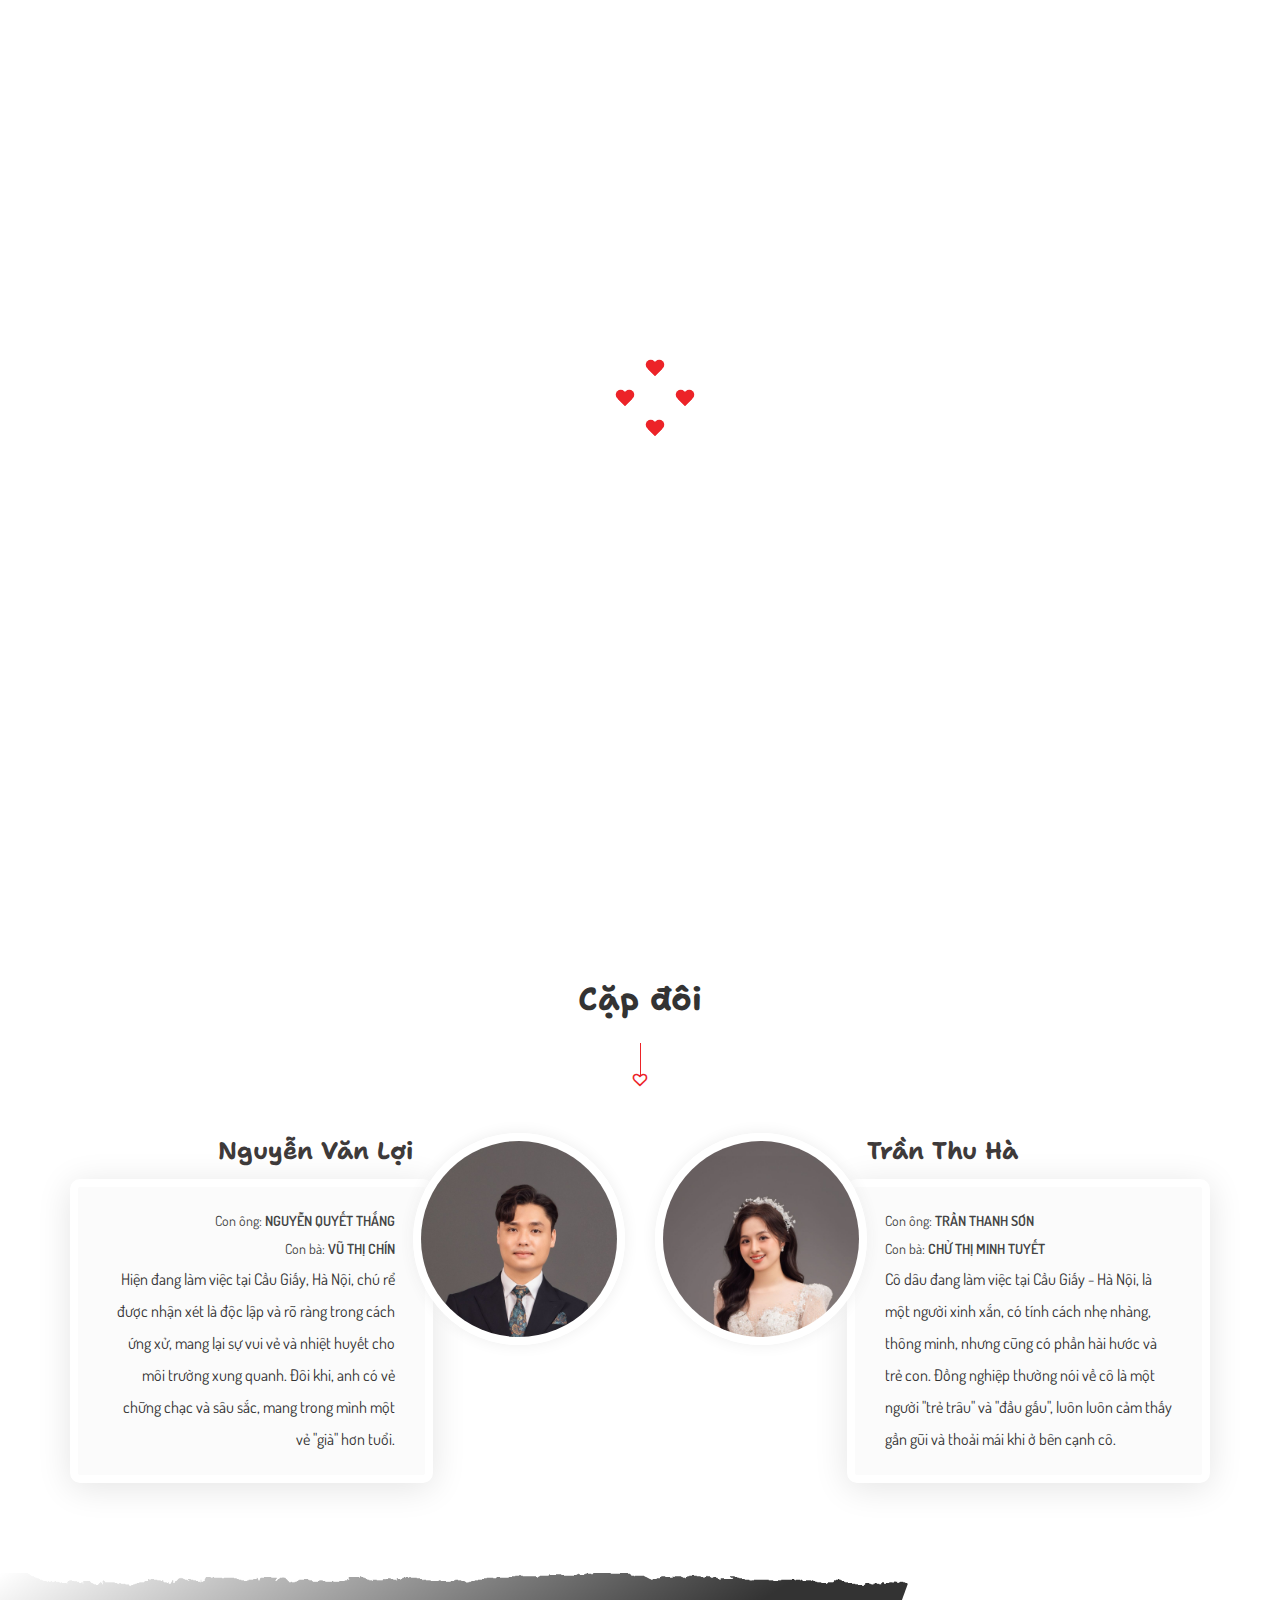
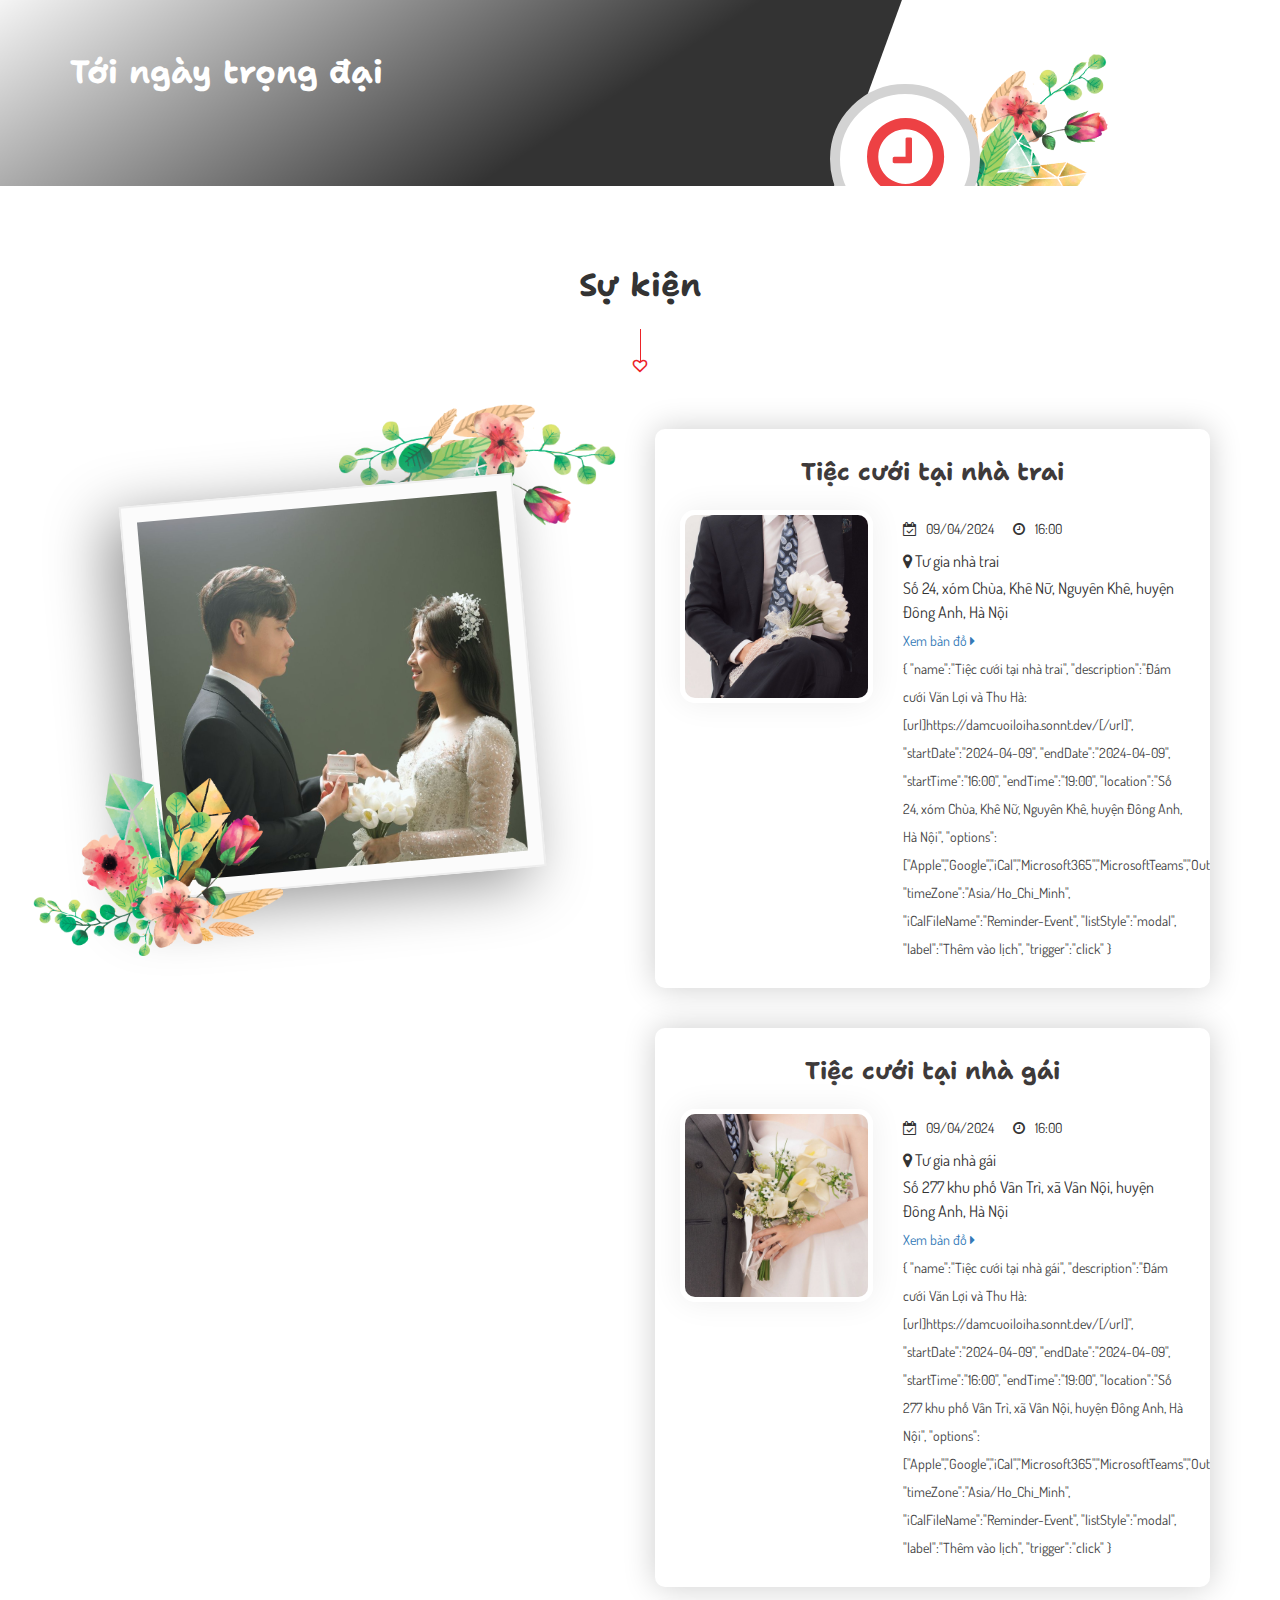
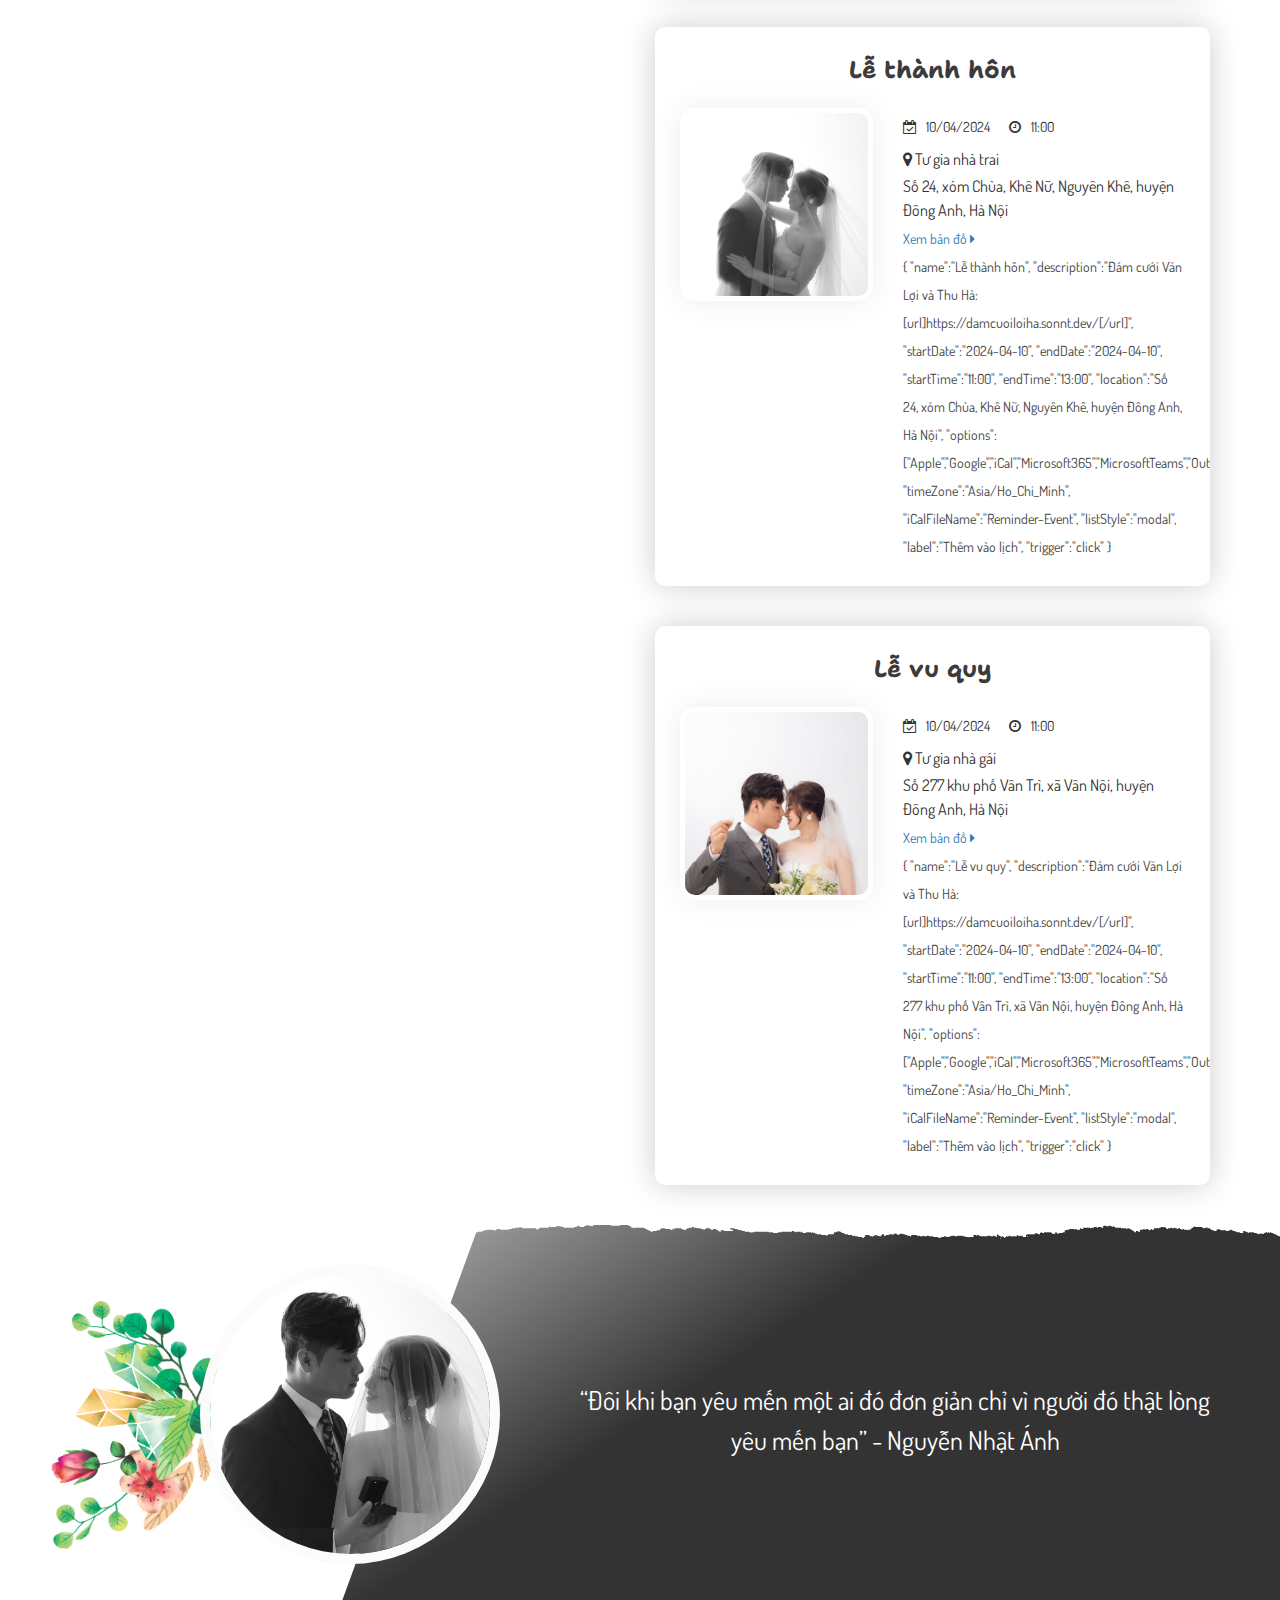
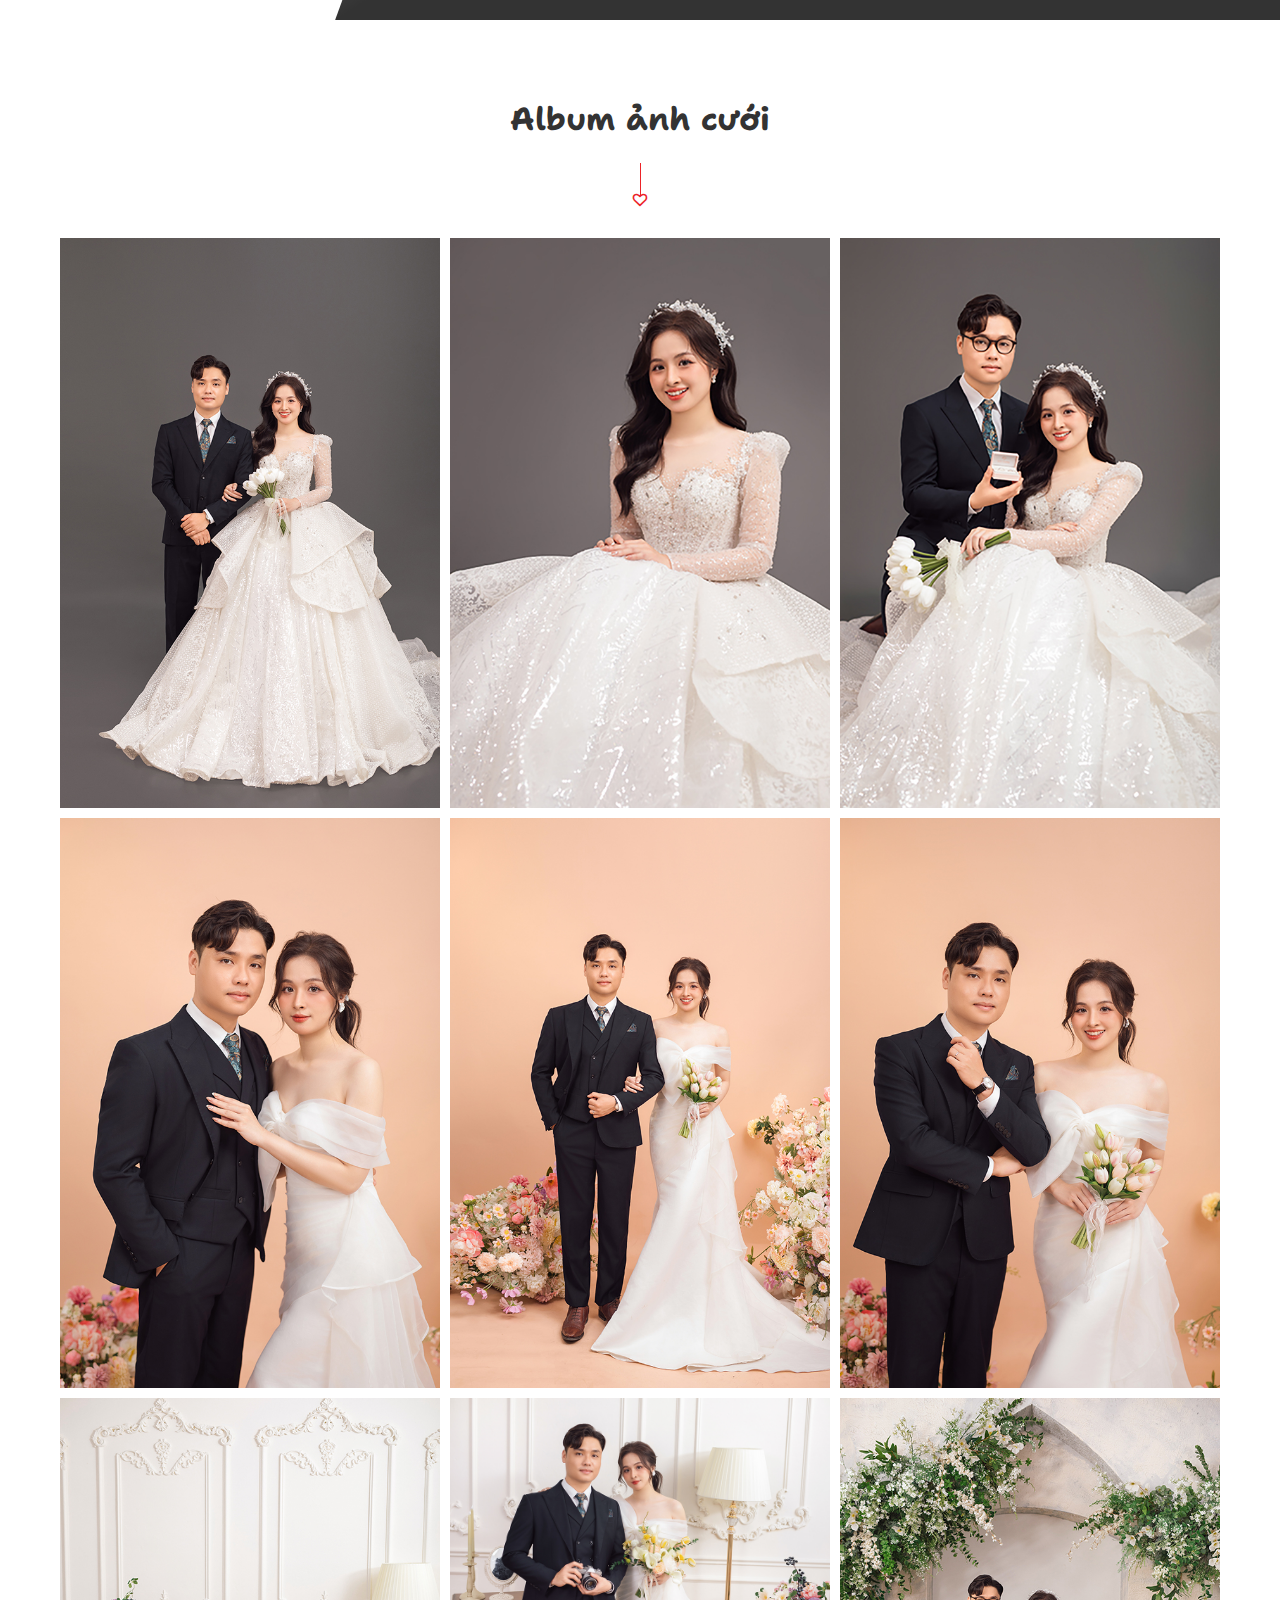
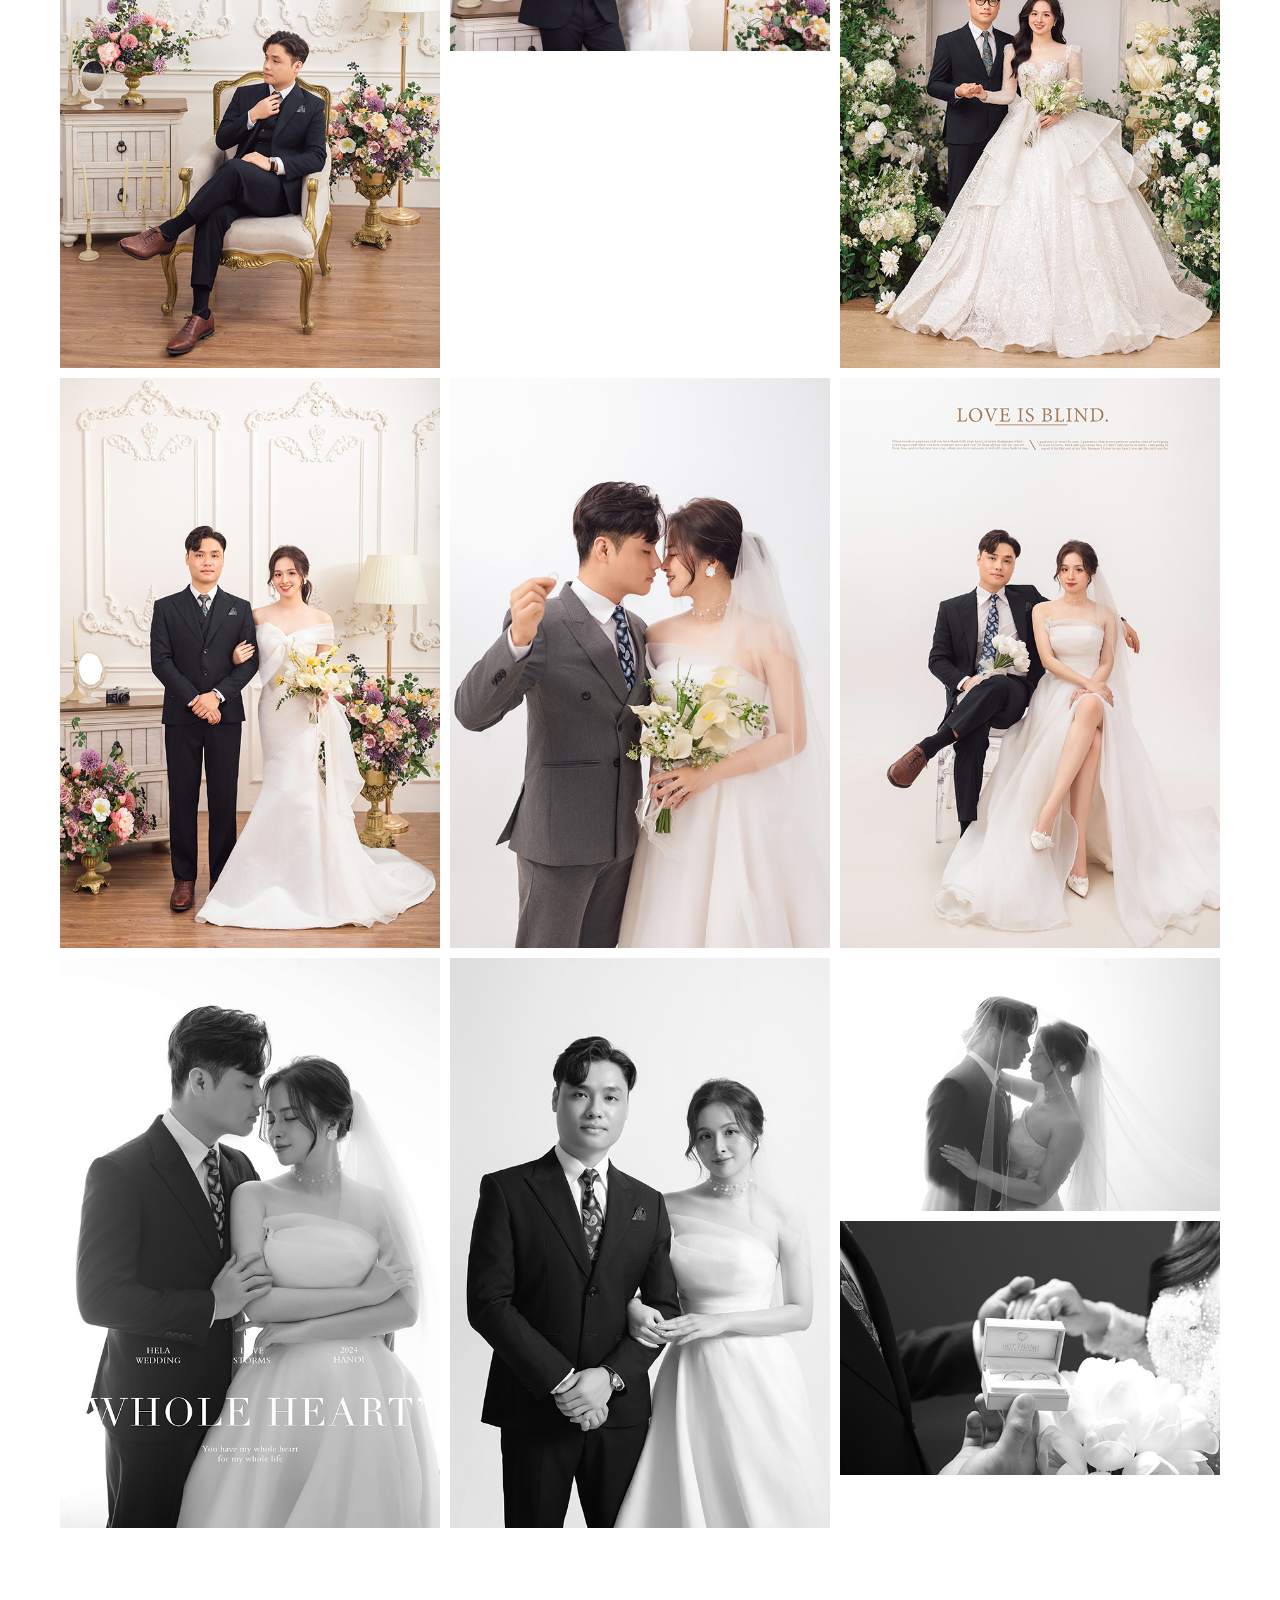
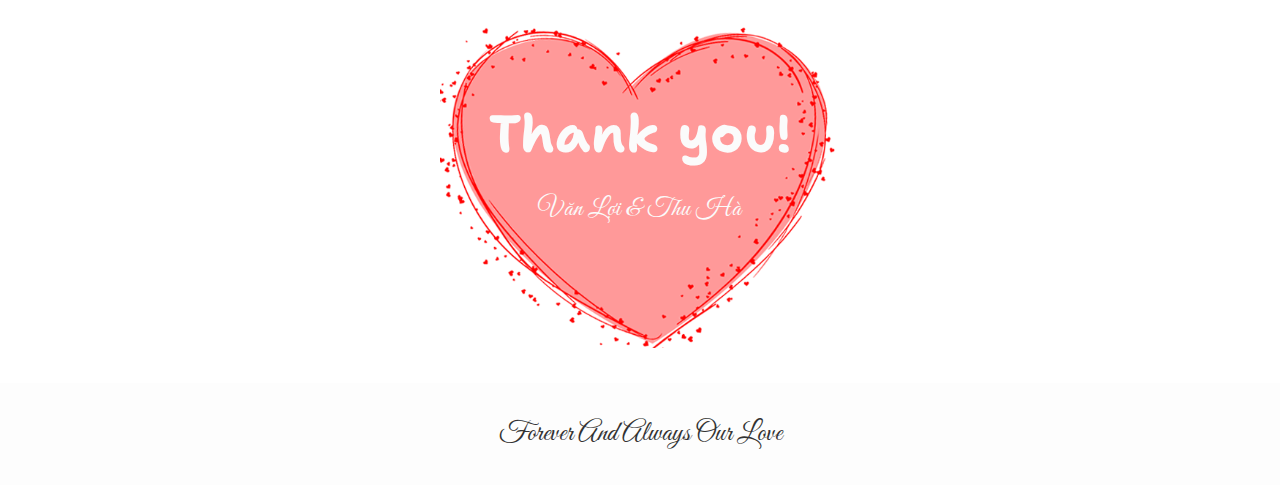
==== commit d2ecac28: "Rename images" ====
--- a/index.html
+++ b/index.html
@@ -1,33 +1,33 @@
 <!--https://preview.iwedding.info/?template=62ef3cfd4c248a18ec5a9b5a-->
 <!DOCTYPE html>
-<html lang="en">
+<html lang="vi">
 <head>
-    <meta charset="UTF-8">
-    <meta http-equiv="X-UA-Compatible" content="IE=edge">
+    <meta charset="UTF-8"/>
+    <meta http-equiv="X-UA-Compatible" content="IE=edge"/>
     <title>Nguyễn Văn Lợi &amp; Trần Thu Hà</title>
-    <meta name="viewport" content="width=device-width, initial-scale=1">
+    <meta name="viewport" content="width=device-width, initial-scale=1"/>
     <meta name="description"
-          content="Nguyễn Văn Lợi &amp; Trần Thu Hà - Lễ thành hôn của chúng tôi vào ngày 10/04/2024">
+          content="Nguyễn Văn Lợi &amp; Trần Thu Hà - Lễ thành hôn của chúng tôi vào ngày 10/04/2024"/>
     <meta name="keywords"
-          content="Nguyễn Văn Lợi,Trần Thu Hà,wedding,đám cưới">
-    <meta name="format-detection" content="telephone=no">
-    <meta property="og:site_name" content="Nguyễn Văn Lợi &amp; Trần Thu Hà">
-    <meta property="og:type" content="website">
-    <meta property="og:title" content="Nguyễn Văn Lợi &amp; Trần Thu Hà">
-    <meta property="og:url" content="https://damcuoiloiha.sonnt.dev/">
+          content="Nguyễn Văn Lợi,Trần Thu Hà,wedding,đám cưới"/>
+    <meta name="format-detection" content="telephone=no"/>
+    <meta property="og:site_name" content="Nguyễn Văn Lợi &amp; Trần Thu Hà"/>
+    <meta property="og:type" content="website"/>
+    <meta property="og:title" content="Nguyễn Văn Lợi &amp; Trần Thu Hà"/>
+    <meta property="og:url" content="https://damcuoiloiha.sonnt.dev/"/>
     <meta property="og:description"
-          content="Nguyễn Văn Lợi &amp; Trần Thu Hà - Lễ thành hôn của chúng tôi vào ngày 10/04/2024">
-    <meta property="og:image" content="assets/images/88b6d6c5cb36ccd3725c92f0e0b3d89b.jpeg">
-    <meta property="og:image:url" content="assets/images/88b6d6c5cb36ccd3725c92f0e0b3d89b.jpeg">
-    <meta property="og:image:secure_url" content="assets/images/88b6d6c5cb36ccd3725c92f0e0b3d89b.jpeg">
-    <link rel="shortcut icon" type="image/x-icon" href="https://iwedding.info/favicon.ico">
+          content="Nguyễn Văn Lợi &amp; Trần Thu Hà - Lễ thành hôn của chúng tôi vào ngày 10/04/2024"/>
+    <meta property="og:image" content="assets/images/meta-og.jpg"/>
+    <meta property="og:image:url" content="assets/images/meta-og.jpg"/>
+    <meta property="og:image:secure_url" content="assets/images/meta-og.jpg"/>
+    <link rel="shortcut icon" type="image/x-icon" href="https://iwedding.info/favicon.ico"/>
     <link rel="stylesheet" type="text/css" href="assets/css/libraries.min.css"/>
     <link rel="stylesheet" type="text/css" href="assets/css/calendar.min.css"/>
     <link rel="stylesheet" type="text/css" href="assets/css/style.css"/>
     <link rel="stylesheet" type="text/css" href="assets/css/responsive.css"/>
     <link rel="stylesheet" type="text/css" href="assets/css/plugins.min.css"/>
-    <link rel="preconnect" href="https://fonts.googleapis.com">
-    <link rel="preconnect" href="https://fonts.gstatic.com" crossorigin>
+    <link rel="preconnect" href="https://fonts.googleapis.com"/>
+    <link rel="preconnect" href="https://fonts.gstatic.com" crossorigin/>
     <link href="https://fonts.googleapis.com/css?family=Dosis&display=swap" rel="stylesheet"/>
     <link href="https://fonts.googleapis.com/css?family=Great+Vibes&display=swap" rel="stylesheet"/>
 </head>
@@ -49,14 +49,14 @@
             <div class="logo pull-left">
                 <a href="javascript:void(0)">
                     <h1 style="font-size:25px;">
-                        V<span class="main-color">
+                        L<span class="main-color">
                             <i class="fa fa-heart" style="margin:5px 5px 5px 10px;color:red"></i>
                         </span>H
                     </h1>
                 </a>
                 <a href="javascript:void(0)" class="sticky-logo">
                     <h1 style="font-size:25px;">
-                        V<span class="main-color">
+                        L<span class="main-color">
                             <i class="fa fa-heart" style="margin:5px 5px 5px 10px;color:red"></i>
                         </span>H
                     </h1>
@@ -74,7 +74,7 @@
                         <a href="#wedding-event">Sự kiện</a>
                     </li>
                     <li class="active">
-                        <a href="#the-gallery">Album cưới</a>
+                        <a href="#the-gallery">Ảnh cưới</a>
                     </li>
                 </ul>
             </div>
@@ -104,12 +104,12 @@
         <div class="swiper-wrapper">
             <div class="swiper-slide">
                 <div class="slide-inner slide-bg-image"
-                     data-background="assets/images/083ef1ab4729965362dda91a248a2ed8.jpg">
+                     data-background="assets/images/banner-bg-1.jpg">
                 </div>
             </div>
             <div class="swiper-slide">
                 <div class="slide-inner slide-bg-image"
-                     data-background="assets/images/aa036712fc1203f79afa3cbcd93ccf0d.jpg">
+                     data-background="assets/images/banner-bg-2.jpg">
                 </div>
             </div>
         </div>
@@ -120,7 +120,7 @@
         </div>
     </div>
     <div class="seperator">
-        <img src="assets/images/layer-5.png" alt="seperator"/>
+        <img src="assets/images/decoration/layer-5.png" alt="seperator"/>
     </div>
 </section>
 
@@ -133,7 +133,7 @@
             <div class="col-md-6 col-sm-12">
                 <div class="the-couple wow fadeInLeft uncle">
                     <div class="couple-img">
-                        <img src="assets/images/3b48bc6125ce6d186297a3e90a11085e.jpeg" alt=""/>
+                        <img src="assets/images/avatar-1.jpeg" alt=""/>
                         <h4>Chú Rể</h4>
                     </div>
                     <div class="about-couple about-couple-1">
@@ -152,13 +152,9 @@
                                 </div>
                             </div>
                             <p class="ar">
-                                Là bác sĩ nha khoa hiện đang công tác tại một phòng khám nha khoa ở Quận 1
-                                thành phồ Hồ Chí Minh. Là...<a class="button-see" tabindex="0" data-trigger="focus"
-                                                               role="button" data-toggle="popover"
-                                                               data-placement="bottom"
-                                                               data-content="Là bác sĩ nha khoa hiện đang công tác tại một phòng khám nha khoa ở Quận 1 thành phồ Hồ Chí Minh. Là một người hiền lành và ít nói. Luôn coi trọng tình cảm và yêu thương gia đình. Với anh: “Gia đình là điểm tựa vững chắc nhất và là bến đỗ bình yên không đâu sánh bằng đối với mỗi con người. Đó luôn là nơi tràn ngập tình yêu thương để ta trở về.”"
-                                                               style="font-size:14px;cursor: pointer">Xem thêm<i
-                                    class="bi bi-arrow-down-short"></i></a>
+                                Hiện đang làm việc tại Cầu Giấy, Hà Nội, chú rể được nhận xét là độc lập và rõ ràng
+                                trong cách ứng xử, mang lại sự vui vẻ và nhiệt huyết cho môi trường xung quanh. Đôi khi,
+                                anh có vẻ chững chạc và sâu sắc, mang trong mình một vẻ "già" hơn tuổi.
                             </p>
                         </div>
                     </div>
@@ -167,7 +163,7 @@
             <div class="col-md-6 col-sm-12">
                 <div class="the-couple wow fadeInRight bride">
                     <div class="couple-img">
-                        <img src="assets/images/59b631f29bfb9f7cd20437d27ddbe4db.jpeg" alt=""/>
+                        <img src="assets/images/avatar-2.jpeg" alt=""/>
                         <h4>Cô Dâu</h4>
                     </div>
                     <div class="about-couple">
@@ -186,12 +182,10 @@
                                 </div>
                             </div>
                             <p class="al">
-                                Cô gái đến từ xứ Huế mộng mơ, hiện đang sinh sống và làm việc tại Sài Gòn. Sau
-                                khi tốt nghiệp Học vi...<a class="button-see" tabindex="0" data-trigger="focus"
-                                                           role="button" data-toggle="popover" data-placement="bottom"
-                                                           data-content="Cô gái đến từ xứ Huế mộng mơ, hiện đang sinh sống và làm việc tại Sài Gòn. Sau khi tốt nghiệp Học viện Báo chí và Tuyên truyền, quyết tâm theo đuổi đam mê làm phóng viên du lịch. Là một người hay cười nhưng lại sống nội tâm, thích đọc sách, trồng cây và yêu thiên nhiên. Ngoài ra còn rất thích vẽ vời, nuôi mèo và nuôi ước mơ có cho mình một vườn hồng khoe sắc."
-                                                           style="font-size:14px;cursor: pointer">Xem thêm<i
-                                    class="bi bi-arrow-down-short"></i></a>
+                                Cô dâu đang làm việc tại Cầu Giấy - Hà Nội, là một người xinh xắn, có tính cách nhẹ
+                                nhàng, thông minh, nhưng cũng có phần hài hước và trẻ con. Đồng nghiệp thường nói về cô
+                                là một người "trẻ trâu" và "đầu gấu", luôn luôn cảm thấy gần gũi và thoải mái khi ở bên
+                                cạnh cô.
                             </p>
                         </div>
                     </div>
@@ -204,15 +198,15 @@
 </section>
 
 <section id="the-countdown" class="the-countdown layered-b section-padding"
-         style="background-image: url(assets/images/a92c4f18902576f825fb27a0894ec3f9.jpg); background-repeat: no-repeat;background-size: cover;background-attachment: fixed">
+         style="background-image: url(assets/images/countdown-bg.jpg); background-repeat: no-repeat;background-size: cover;background-attachment: fixed">
     <div class="seperator seperator-up">
-        <img src="assets/images/layer-3.png" alt="seperator"/>
+        <img src="assets/images/decoration/layer-3.png" alt="seperator"/>
     </div>
     <div class="container">
         <div class="row">
             <div class="col-sm-8 col-xs-12">
                 <div class="count-titles wow fadeInDown">
-                    <h2>Đếm ngược tới ngày trọng đại</h2>
+                    <h2>Tới ngày trọng đại</h2>
                     <div id="clock" data-date="2024-04-10"
                          data-text-day="Ngày" data-text-hour="Giờ"
                          data-text-minute="Phút" data-text-second="Giây"></div>
@@ -227,64 +221,59 @@
     </div>
     <div class="black-overlay-se"></div>
     <div class="seperator">
-        <img src="assets/images/layer-3.png" alt="seperator"/>
+        <img src="assets/images/decoration/layer-3.png" alt="seperator"/>
     </div>
 </section>
 
 <section id="wedding-event" class="wedding-event">
     <div class="container">
         <div class="section-title wow fadeInDown">
-            <h2>Sự kiện cưới</h2>
+            <h2>Sự kiện</h2>
         </div>
         <div class="event-dates">
             <div class="row">
                 <div class="col-lg-6 col-md-12">
                     <div class="banner-event">
                         <div class="event-img wow fadeInLeft sticky">
-                            <img src="assets/images/8cf390dccd7f841cc2fea94f1f2ad7a1.jpg" alt=""/>
+                            <img src="assets/images/event-spot.jpg" alt=""/>
                         </div>
                     </div>
                 </div>
                 <div class="col-lg-6 col-md-12">
                     <div class="event-stack wow fadeIn">
-                        <h3 class="text-center">LỄ CƯỚI NHÀ NỮ</h3>
+                        <h3 class="text-center">Tiệc cưới tại nhà trai</h3>
                         <div class="row">
                             <div class="col-12 col-sm-12 col-md-5">
                                 <div class="image-wrap">
-                                    <img src="assets/images/45dfd859dd184042e2a6adaa320ac64b.jpeg"
-                                         class="event-image" alt=""/>
-                                    <div class="dresscode-colors-wrap">
-                                        <div class="dresscode-colors-event">
-                                            <span class="tooltip-dresscode">Dress Code</span>
-                                            <div class="dresscode-colors-item" style="background:#eda2b6;"></div>
-                                            <div class="dresscode-colors-item" style="background:#ffffff;"></div>
-                                            <div class="dresscode-colors-item" style="background:#623262;"></div>
-                                        </div>
-                                    </div>
+                                    <img src="assets/images/event-1.jpeg" class="event-image" alt=""/>
                                 </div>
                             </div>
                             <div class="col-12 col-sm-12 col-md-7">
                                 <div class="event-title text-center-sm">
                                     <ul>
-                                        <li class="text-center"><i class="fa fa-calendar-check-o"></i>2023-02-10</li>
-                                        <li class="text-center"><i class="fa fa-clock-o"></i> 07:30</li>
+                                        <li class="text-center"><i class="fa fa-calendar-check-o"></i> 09/04/2024</li>
+                                        <li class="text-center"><i class="fa fa-clock-o"></i> 16:00</li>
                                     </ul>
                                 </div>
-                                <p class="text-center-sm"><i class="fa fa-map-marker"></i> Tư gia nhà nữ</p>
-                                <a class="text-center-sm"
-                                   href="https://www.google.com/maps/place/Da+Nang,+H%E1%BA%A3i+Ch%C3%A2u+District,+Da+Nang,+Vietnam/@16.0471659,108.1716864,13z/data=!3m1!4b1!4m5!3m4!1s0x314219c792252a13:0xfc14e3a044436487!8m2!3d16.0544068!4d108.2021667"
-                                   target="_blank">Xem bản đồ <i class="fa fa-caret-right"></i></a>
+                                <p class="text-center-sm"><i class="fa fa-map-marker"></i> Tư gia nhà trai</p>
+                                <p class="text-center-sm">
+                                    Số 24, xóm Chùa, Khê Nữ, Nguyên Khê, huyện Đông Anh, Hà Nội
+                                </p>
+                                <a href="https://maps.app.goo.gl/bLZYAG1g1Z8utP4u8"
+                                   target="_blank" class="text-center-sm">
+                                    Xem bản đồ <i class="fa fa-caret-right"></i>
+                                </a>
                                 <div class="calendar-button">
                                     <div class="atcb">
                                         {
-                                        "name":"LỄ CƯỚI NHÀ NỮ (Đám cưới Văn Lợi và Thu Hà)",
-                                        "description":"Cảm ơn bạn đã dành thời gian tham dự đám cưới của chúng tôi!.
-                                        Thông tin chi tiết xem tại website:<br>[url]https://preview.iwedding.info[/url]",
-                                        "startDate":"2023-02-10",
-                                        "endDate":"2023-02-10",
-                                        "startTime":"07:30",
-                                        "endTime":"07:30",
-                                        "location":"Tư gia nhà nữ",
+                                        "name":"Tiệc cưới tại nhà trai",
+                                        "description":"Đám cưới Văn Lợi và Thu Hà:
+                                        [url]https://damcuoiloiha.sonnt.dev/[/url]",
+                                        "startDate":"2024-04-09",
+                                        "endDate":"2024-04-09",
+                                        "startTime":"16:00",
+                                        "endTime":"19:00",
+                                        "location":"Số 24, xóm Chùa, Khê Nữ, Nguyên Khê, huyện Đông Anh, Hà Nội",
                                         "options":["Apple","Google","iCal","Microsoft365","MicrosoftTeams","Outlook.com","Yahoo"],
                                         "timeZone":"Asia/Ho_Chi_Minh",
                                         "iCalFileName":"Reminder-Event",
@@ -295,49 +284,42 @@
                                     </div>
                                 </div>
                             </div>
-
                         </div>
                     </div>
                     <div class="event-stack wow fadeIn">
-                        <h3 class="text-center">TIỆC CƯỚI NHÀ NỮ</h3>
+                        <h3 class="text-center">Tiệc cưới tại nhà gái</h3>
                         <div class="row">
                             <div class="col-12 col-sm-12 col-md-5">
                                 <div class="image-wrap">
-                                    <img src="assets/images/8f7155409bf9ebdb9dffd7a38991aaa8.jpeg"
-                                         class="event-image" alt=""/>
-                                    <div class="dresscode-colors-wrap">
-                                        <div class="dresscode-colors-event">
-                                            <span class="tooltip-dresscode">Dress Code</span>
-                                            <div class="dresscode-colors-item" style="background:#504e63;"></div>
-                                            <div class="dresscode-colors-item" style="background:#cc8a4d;"></div>
-                                            <div class="dresscode-colors-item" style="background:#bc5f6a;"></div>
-                                        </div>
-                                    </div>
+                                    <img src="assets/images/event-2.jpeg" class="event-image" alt=""/>
                                 </div>
                             </div>
                             <div class="col-12 col-sm-12 col-md-7">
                                 <div class="event-title text-center-sm">
                                     <ul>
-                                        <li class="text-center"><i class="fa fa-calendar-check-o"></i>2023-02-10</li>
-                                        <li class="text-center"><i class="fa fa-clock-o"></i> 11:30</li>
+                                        <li class="text-center"><i class="fa fa-calendar-check-o"></i> 09/04/2024</li>
+                                        <li class="text-center"><i class="fa fa-clock-o"></i> 16:00</li>
                                     </ul>
                                 </div>
-                                <p class="text-center-sm"><i class="fa fa-map-marker"></i> Nhà hàng tiệc cưới Hoa Cau
+                                <p class="text-center-sm"><i class="fa fa-map-marker"></i> Tư gia nhà gái</p>
+                                <p class="text-center-sm">
+                                    Số 277 khu phố Vân Trì, xã Vân Nội, huyện Đông Anh, Hà Nội
                                 </p>
-                                <a class="text-center-sm"
-                                   href="https://www.google.com/maps/place/Da+Nang,+H%E1%BA%A3i+Ch%C3%A2u+District,+Da+Nang,+Vietnam/@16.0471659,108.1716864,13z/data=!3m1!4b1!4m5!3m4!1s0x314219c792252a13:0xfc14e3a044436487!8m2!3d16.0544068!4d108.2021667"
-                                   target="_blank">Xem bản đồ <i class="fa fa-caret-right"></i></a>
+                                <a href="https://maps.app.goo.gl/yiwhzyrVQQk3PXAL7"
+                                   target="_blank" class="text-center-sm">
+                                    Xem bản đồ <i class="fa fa-caret-right"></i>
+                                </a>
                                 <div class="calendar-button">
                                     <div class="atcb">
                                         {
-                                        "name":"TIỆC CƯỚI NHÀ NỮ (Đám cưới Văn Lợi và Thu Hà)",
-                                        "description":"Cảm ơn bạn đã dành thời gian tham dự đám cưới của chúng tôi!.
-                                        Thông tin chi tiết xem tại website:<br>[url]https://preview.iwedding.info[/url]",
-                                        "startDate":"2023-02-10",
-                                        "endDate":"2023-02-10",
-                                        "startTime":"11:30",
-                                        "endTime":"11:30",
-                                        "location":"Nhà hàng tiệc cưới Hoa Cau",
+                                        "name":"Tiệc cưới tại nhà gái",
+                                        "description":"Đám cưới Văn Lợi và Thu Hà:
+                                        [url]https://damcuoiloiha.sonnt.dev/[/url]",
+                                        "startDate":"2024-04-09",
+                                        "endDate":"2024-04-09",
+                                        "startTime":"16:00",
+                                        "endTime":"19:00",
+                                        "location":"Số 277 khu phố Vân Trì, xã Vân Nội, huyện Đông Anh, Hà Nội",
                                         "options":["Apple","Google","iCal","Microsoft365","MicrosoftTeams","Outlook.com","Yahoo"],
                                         "timeZone":"Asia/Ho_Chi_Minh",
                                         "iCalFileName":"Reminder-Event",
@@ -348,48 +330,42 @@
                                     </div>
                                 </div>
                             </div>
-
                         </div>
                     </div>
                     <div class="event-stack wow fadeIn">
-                        <h3 class="text-center">LỄ CƯỚI NHÀ NAM</h3>
+                        <h3 class="text-center">Lễ thành hôn</h3>
                         <div class="row">
                             <div class="col-12 col-sm-12 col-md-5">
                                 <div class="image-wrap">
-                                    <img src="assets/images/83d8a5c840b51447ab080ecb9a7de6df.jpeg"
-                                         class="event-image" alt=""/>
-                                    <div class="dresscode-colors-wrap">
-                                        <div class="dresscode-colors-event">
-                                            <span class="tooltip-dresscode">Dress Code</span>
-                                            <div class="dresscode-colors-item" style="background:#32435f;"></div>
-                                            <div class="dresscode-colors-item" style="background:#ffffff;"></div>
-                                            <div class="dresscode-colors-item" style="background:#57233a;"></div>
-                                        </div>
-                                    </div>
+                                    <img src="assets/images/event-3.jpeg" class="event-image" alt=""/>
                                 </div>
                             </div>
                             <div class="col-12 col-sm-12 col-md-7">
                                 <div class="event-title text-center-sm">
                                     <ul>
-                                        <li class="text-center"><i class="fa fa-calendar-check-o"></i>2023-09-12</li>
-                                        <li class="text-center"><i class="fa fa-clock-o"></i> 09:00</li>
+                                        <li class="text-center"><i class="fa fa-calendar-check-o"></i> 10/04/2024</li>
+                                        <li class="text-center"><i class="fa fa-clock-o"></i> 11:00</li>
                                     </ul>
                                 </div>
-                                <p class="text-center-sm"><i class="fa fa-map-marker"></i> Tư gia nhà nam</p>
-                                <a class="text-center-sm"
-                                   href="https://www.google.com/maps/place/Da+Nang,+H%E1%BA%A3i+Ch%C3%A2u+District,+Da+Nang,+Vietnam/@16.0471659,108.1716864,13z/data=!3m1!4b1!4m5!3m4!1s0x314219c792252a13:0xfc14e3a044436487!8m2!3d16.0544068!4d108.2021667"
-                                   target="_blank">Xem bản đồ <i class="fa fa-caret-right"></i></a>
+                                <p class="text-center-sm"><i class="fa fa-map-marker"></i> Tư gia nhà trai</p>
+                                <p class="text-center-sm">
+                                    Số 24, xóm Chùa, Khê Nữ, Nguyên Khê, huyện Đông Anh, Hà Nội
+                                </p>
+                                <a href="https://maps.app.goo.gl/bLZYAG1g1Z8utP4u8"
+                                   target="_blank" class="text-center-sm">
+                                    Xem bản đồ <i class="fa fa-caret-right"></i>
+                                </a>
                                 <div class="calendar-button">
                                     <div class="atcb">
                                         {
-                                        "name":"LỄ CƯỚI NHÀ NAM (Đám cưới Văn Lợi và Thu Hà)",
-                                        "description":"Cảm ơn bạn đã dành thời gian tham dự đám cưới của chúng tôi!.
-                                        Thông tin chi tiết xem tại website:<br>[url]https://preview.iwedding.info[/url]",
-                                        "startDate":"2023-09-12",
-                                        "endDate":"2023-09-12",
-                                        "startTime":"09:00",
-                                        "endTime":"09:00",
-                                        "location":"Tư gia nhà nam",
+                                        "name":"Lễ thành hôn",
+                                        "description":"Đám cưới Văn Lợi và Thu Hà:
+                                        [url]https://damcuoiloiha.sonnt.dev/[/url]",
+                                        "startDate":"2024-04-10",
+                                        "endDate":"2024-04-10",
+                                        "startTime":"11:00",
+                                        "endTime":"13:00",
+                                        "location":"Số 24, xóm Chùa, Khê Nữ, Nguyên Khê, huyện Đông Anh, Hà Nội",
                                         "options":["Apple","Google","iCal","Microsoft365","MicrosoftTeams","Outlook.com","Yahoo"],
                                         "timeZone":"Asia/Ho_Chi_Minh",
                                         "iCalFileName":"Reminder-Event",
@@ -404,45 +380,39 @@
                         </div>
                     </div>
                     <div class="event-stack wow fadeIn">
-                        <h3 class="text-center">TIỆC CƯỚI NHÀ NAM</h3>
+                        <h3 class="text-center">Lễ vu quy</h3>
                         <div class="row">
                             <div class="col-12 col-sm-12 col-md-5">
                                 <div class="image-wrap">
-                                    <img src="assets/images/194d4b3c58f61adb4931a8a00a4fa019.jpeg"
-                                         class="event-image" alt=""/>
-                                    <div class="dresscode-colors-wrap">
-                                        <div class="dresscode-colors-event">
-                                            <span class="tooltip-dresscode">Dress Code</span>
-                                            <div class="dresscode-colors-item" style="background:#7fb174;"></div>
-                                            <div class="dresscode-colors-item" style="background:#504e63;"></div>
-                                            <div class="dresscode-colors-item" style="background:#632a7e;"></div>
-                                        </div>
-                                    </div>
+                                    <img src="assets/images/event-4.jpeg" class="event-image" alt=""/>
                                 </div>
                             </div>
                             <div class="col-12 col-sm-12 col-md-7">
                                 <div class="event-title text-center-sm">
                                     <ul>
-                                        <li class="text-center"><i class="fa fa-calendar-check-o"></i>2023-09-12</li>
-                                        <li class="text-center"><i class="fa fa-clock-o"></i> 12:00</li>
+                                        <li class="text-center"><i class="fa fa-calendar-check-o"></i> 10/04/2024</li>
+                                        <li class="text-center"><i class="fa fa-clock-o"></i> 11:00</li>
                                     </ul>
                                 </div>
-                                <p class="text-center-sm"><i class="fa fa-map-marker"></i> Nhà hàng tiệc cưới For You
+                                <p class="text-center-sm"><i class="fa fa-map-marker"></i> Tư gia nhà gái</p>
+                                <p class="text-center-sm">
+                                    Số 277 khu phố Vân Trì, xã Vân Nội, huyện Đông Anh, Hà Nội
                                 </p>
-                                <a class="text-center-sm"
-                                   href="https://www.google.com/maps/place/Da+Nang,+H%E1%BA%A3i+Ch%C3%A2u+District,+Da+Nang,+Vietnam/@16.0471659,108.1716864,13z/data=!3m1!4b1!4m5!3m4!1s0x314219c792252a13:0xfc14e3a044436487!8m2!3d16.0544068!4d108.2021667"
-                                   target="_blank">Xem bản đồ <i class="fa fa-caret-right"></i></a>
+                                <a href="https://maps.app.goo.gl/yiwhzyrVQQk3PXAL7"
+                                   target="_blank" class="text-center-sm">
+                                    Xem bản đồ <i class="fa fa-caret-right"></i>
+                                </a>
                                 <div class="calendar-button">
                                     <div class="atcb">
                                         {
-                                        "name":"TIỆC CƯỚI NHÀ NAM (Đám cưới Văn Lợi và Thu Hà)",
-                                        "description":"Cảm ơn bạn đã dành thời gian tham dự đám cưới của chúng tôi!.
-                                        Thông tin chi tiết xem tại website:<br>[url]https://preview.iwedding.info[/url]",
-                                        "startDate":"2023-09-12",
-                                        "endDate":"2023-09-12",
-                                        "startTime":"12:00",
-                                        "endTime":"12:00",
-                                        "location":"Nhà hàng tiệc cưới For You",
+                                        "name":"Lễ vu quy",
+                                        "description":"Đám cưới Văn Lợi và Thu Hà:
+                                        [url]https://damcuoiloiha.sonnt.dev/[/url]",
+                                        "startDate":"2024-04-10",
+                                        "endDate":"2024-04-10",
+                                        "startTime":"11:00",
+                                        "endTime":"13:00",
+                                        "location":"Số 277 khu phố Vân Trì, xã Vân Nội, huyện Đông Anh, Hà Nội",
                                         "options":["Apple","Google","iCal","Microsoft365","MicrosoftTeams","Outlook.com","Yahoo"],
                                         "timeZone":"Asia/Ho_Chi_Minh",
                                         "iCalFileName":"Reminder-Event",
@@ -462,224 +432,277 @@
 </section>
 
 <section id="the-quote" class="the-quote layered-b section-padding"
-         style="background-image: url(assets/images/7a1b7d126a1a5e786da21159f9cae0a7.jpg); background-repeat: no-repeat;background-size: cover;background-attachment: fixed">
+         style="background-image: url(assets/images/quote-bg.jpg); background-repeat: no-repeat;background-size: cover;background-attachment: fixed">
     <div class="seperator seperator-up">
-        <img src="assets/images/layer-3.png" alt="seperator"/>
+        <img src="assets/images/decoration/layer-3.png" alt="seperator"/>
     </div>
     <div class="black-overlay-se"></div>
     <div class="container">
         <div class="row">
             <div class="col-sm-4">
                 <div class="quote-img">
-                    <img src="assets/images/c5fc9d51b7ebacb2f09c9a69f29635a0.jpg" alt=""/>
-                </div>
-            </div>
-            <div class="col-sm-8 col-xs-12">
+                    <img src="assets/images/quote-spot.jpg" alt=""/>
+                </div>
+            </div>
+            <div class="col-sm-8 col-xs-12" style="padding-top: 50px;min-height: 250px;">
                 <div class="quote-counter">
                     <div class="quote-titles wow fadeInDown">
-                        <h2>Love Quote</h2>
-                    </div>
-                    <p>“ Samsa was a travelling salesman and above it there hung a picture that he had recently cut out
-                        of an illustrated magazine and housed in a nice, gilded frame. It showed a lady fitted out with
-                        and fur boa who sat upright ”</p>
+                        <p>
+                            “Đôi khi bạn yêu mến một ai đó đơn giản chỉ vì người đó thật lòng yêu mến bạn”
+                            - Nguyễn Nhật Ánh
+                        </p>
+                    </div>
                 </div>
             </div>
         </div>
     </div>
     <div class="seperator">
-        <img src="assets/images/layer-3.png" alt="seperator"/>
+        <img src="assets/images/decoration/layer-3.png" alt="seperator"/>
     </div>
 </section>
 
 <section id="the-gallery" class="gallery wide-gallery section-padding">
     <div class="container">
         <div class="section-title wow fadeInDown">
-            <h2>Album Hình Cưới</h2>
+            <h2>Album ảnh cưới</h2>
         </div>
         <div class="row masonry-gallery">
             <script type="text/javascript">
                 photoGalleries.push({
-                    src: "https://cdn.biihappy.com/ziiweb/default/website/galleries/61990296d7e97a1853119579/large.jpg",
-                    thumb: "https://cdn.biihappy.com/ziiweb/default/website/galleries/61990296d7e97a1853119579/small.jpg",
-                    subHtml: `<div class="lg-sub-html"><h4>Tình yêu là điều kiện trong đó hạnh phúc của người khác là điều cần thiết cho chính bạn</h4></div>`
-                });
-            </script>
-
+                    src: "assets/images/gallery/HELA0405.jpg",
+                    thumb: "assets/images/gallery/HELA0405-thumbnail.jpg",
+                    subHtml: `<div class="lg-sub-html"><h4>Tình yêu không phải là mù quáng. Nó nhìn thấy và chấp nhận khuyết điểm nhưng vẫn chọn yêu.</h4></div>`
+                });
+            </script>
+            <div class="col-md-4 col-sm-6 col-xs-6 mix grid-item btn-see-more-gallery" data-index="10">
+                <div class="item">
+                    <a href="javascript:void(0)">
+                        <img src="assets/images/gallery/HELA0405-thumbnail.jpg" alt=""/>
+                        <i class="fa fa-search"></i>
+                    </a>
+                </div>
+            </div>
+            <script type="text/javascript">
+                photoGalleries.push({
+                    src: "assets/images/gallery/HELA0202.jpg",
+                    thumb: "assets/images/gallery/HELA0202-thumbnail.jpg",
+                    subHtml: `<div class="lg-sub-html"><h4>Tình yêu không chỉ là một danh từ - nó là một động từ; nó còn hơn cả một cảm giác - đó là sự quan tâm, chia sẻ, giúp đỡ, hy sinh.</h4></div>`
+                });
+            </script>
+            <div class="col-md-4 col-sm-6 col-xs-6 mix grid-item btn-see-more-gallery" data-index="1">
+                <div class="item">
+                    <a href="javascript:void(0)">
+                        <img src="assets/images/gallery/HELA0202-thumbnail.jpg" alt=""/>
+                        <i class="fa fa-search"></i>
+                    </a>
+                </div>
+            </div>
+            <script type="text/javascript">
+                photoGalleries.push({
+                    src: "assets/images/gallery/HELA0234.jpg",
+                    thumb: "assets/images/gallery/HELA0234-thumbnail.jpg",
+                    subHtml: `<div class="lg-sub-html"><h4>Vì vậy, để được ai đó nhìn thấy đầy đủ và được yêu mến dù thế nào đi nữa — đây là một sự dâng hiến của con người có thể là điều kỳ diệu.</h4></div>`
+                });
+            </script>
+            <div class="col-md-4 col-sm-6 col-xs-6 mix grid-item btn-see-more-gallery" data-index="2">
+                <div class="item">
+                    <a href="javascript:void(0)">
+                        <img src="assets/images/gallery/HELA0234-thumbnail.jpg" alt=""/>
+                        <i class="fa fa-search"></i>
+                    </a>
+                </div>
+            </div>
+            <script type="text/javascript">
+                photoGalleries.push({
+                    src: "assets/images/gallery/HELA0425.jpg",
+                    thumb: "assets/images/gallery/HELA0425-thumbnail.jpg",
+                    subHtml: `<div class="lg-sub-html"><h4>Tình yêu không làm cho thế giới quay tròn. Tình yêu là những gì làm cho chuyến đi đáng giá.</h4></div>`
+                });
+            </script>
+            <div class="col-md-4 col-sm-6 col-xs-6 mix grid-item btn-see-more-gallery" data-index="3">
+                <div class="item">
+                    <a href="javascript:void(0)">
+                        <img src="assets/images/gallery/HELA0425-thumbnail.jpg" alt=""/>
+                        <i class="fa fa-search"></i>
+                    </a>
+                </div>
+            </div>
+            <script type="text/javascript">
+                photoGalleries.push({
+                    src: "assets/images/gallery/HELA0472.jpg",
+                    thumb: "assets/images/gallery/HELA0472-thumbnail.jpg",
+                    subHtml: `<div class="lg-sub-html"><h4>Tình yêu là khi bạn nhìn vào ai đó mắt mắt, và cả thế giới xung quanh trở nên mờ nhạt.</h4></div>`
+                });
+            </script>
+            <div class="col-md-4 col-sm-6 col-xs-6 mix grid-item btn-see-more-gallery" data-index="10">
+                <div class="item">
+                    <a href="javascript:void(0)">
+                        <img src="assets/images/gallery/HELA0472-thumbnail.jpg" alt=""/>
+                        <i class="fa fa-search"></i>
+                    </a>
+                </div>
+            </div>
+            <script type="text/javascript">
+                photoGalleries.push({
+                    src: "assets/images/gallery/HELA0445.jpg",
+                    thumb: "assets/images/gallery/HELA0445-thumbnail.jpg",
+                    subHtml: `<div class="lg-sub-html"><h4>Tình yêu không có rào cản. Nó nhảy rào, nhảy rào, xuyên tường để đến đích với đầy hy vọng.</h4></div>`
+                });
+            </script>
+            <div class="col-md-4 col-sm-6 col-xs-6 mix grid-item btn-see-more-gallery" data-index="4">
+                <div class="item">
+                    <a href="javascript:void(0)">
+                        <img src="assets/images/gallery/HELA0445-thumbnail.jpg" alt=""/>
+                        <i class="fa fa-search"></i>
+                    </a>
+                </div>
+            </div>
+            <script type="text/javascript">
+                photoGalleries.push({
+                    src: "assets/images/gallery/HELA0502.jpg",
+                    thumb: "assets/images/gallery/HELA0502-thumbnail.jpg",
+                    subHtml: `<div class="lg-sub-html"><h4>Tôi có thể chinh phục thế giới bằng một tay miễn là bạn đang nắm tay kia.</h4></div>`
+                });
+            </script>
+            <div class="col-md-4 col-sm-6 col-xs-6 mix grid-item btn-see-more-gallery" data-index="5">
+                <div class="item">
+                    <a href="javascript:void(0)">
+                        <img src="assets/images/gallery/HELA0502-thumbnail.jpg" alt=""/>
+                        <i class="fa fa-search"></i>
+                    </a>
+                </div>
+            </div>
+            <script type="text/javascript">
+                photoGalleries.push({
+                    src: "assets/images/gallery/HELA0536.jpg",
+                    thumb: "assets/images/gallery/HELA0536-thumbnail.jpg",
+                    subHtml: `<div class="lg-sub-html"><h4>Tình yêu đích thực đứng về phía nhau trong những ngày tốt đẹp và sát cánh hơn trong những ngày tồi tệ.</h4></div>`
+                });
+            </script>
+            <div class="col-md-4 col-sm-6 col-xs-6 mix grid-item btn-see-more-gallery" data-index="6">
+                <div class="item">
+                    <a href="javascript:void(0)">
+                        <img src="assets/images/gallery/HELA0536-thumbnail.jpg" alt=""/>
+                        <i class="fa fa-search"></i>
+                    </a>
+                </div>
+            </div>
+            <script type="text/javascript">
+                photoGalleries.push({
+                    src: "assets/images/gallery/HELA0160.jpg",
+                    thumb: "assets/images/gallery/HELA0160-thumbnail.jpg",
+                    subHtml: `<div class="lg-sub-html"><h4>Tình yêu là điều kiện trong đó hạnh phúc của người khác là điều cần thiết cho chính bạn.</h4></div>`
+                });
+            </script>
             <div class="col-md-4 col-sm-6 col-xs-6 mix grid-item btn-see-more-gallery" data-index="0">
                 <div class="item">
-                    <a href="javscript:void(0)">
-                        <img src="https://cdn.biihappy.com/ziiweb/default/website/galleries/61990296d7e97a1853119579/small.jpg"
-                             alt="">
-                        <i class="fa fa-search"></i>
-                    </a>
-                </div>
-            </div>
-            <script type="text/javascript">
-                photoGalleries.push({
-                    src: "https://cdn.biihappy.com/ziiweb/default/website/galleries/619902a5f7c65c763d2ef0e2/large.jpg",
-                    thumb: "https://cdn.biihappy.com/ziiweb/default/website/galleries/619902a5f7c65c763d2ef0e2/small.jpg",
-                    subHtml: `<div class="lg-sub-html"><h4>Tình yêu không chỉ là một danh từ - nó là một động từ; nó còn hơn cả một cảm giác - đó là sự quan tâm, chia sẻ, giúp đỡ, hy sinh</h4></div>`
-                });
-            </script>
-
-            <div class="col-md-4 col-sm-6 col-xs-6 mix grid-item btn-see-more-gallery" data-index="1">
-                <div class="item">
-                    <a href="javscript:void(0)">
-                        <img src="https://cdn.biihappy.com/ziiweb/default/website/galleries/619902a5f7c65c763d2ef0e2/small.jpg"
-                             alt="">
-                        <i class="fa fa-search"></i>
-                    </a>
-                </div>
-            </div>
-            <script type="text/javascript">
-                photoGalleries.push({
-                    src: "https://cdn.biihappy.com/ziiweb/default/website/galleries/619902a0d5c0e352ac024b43/large.jpg",
-                    thumb: "https://cdn.biihappy.com/ziiweb/default/website/galleries/619902a0d5c0e352ac024b43/small.jpg",
-                    subHtml: `<div class="lg-sub-html"><h4>Vì vậy, để được ai đó nhìn thấy đầy đủ và được yêu mến dù thế nào đi nữa — đây là một sự dâng hiến của con người có thể là điều kỳ diệu</h4></div>`
-                });
-            </script>
-
-            <div class="col-md-4 col-sm-6 col-xs-6 mix grid-item btn-see-more-gallery" data-index="2">
-                <div class="item">
-                    <a href="javscript:void(0)">
-                        <img src="https://cdn.biihappy.com/ziiweb/default/website/galleries/619902a0d5c0e352ac024b43/small.jpg"
-                             alt="">
-                        <i class="fa fa-search"></i>
-                    </a>
-                </div>
-            </div>
-            <script type="text/javascript">
-                photoGalleries.push({
-                    src: "https://cdn.biihappy.com/ziiweb/default/website/galleries/61990322c41d7b37de534633/large.jpg",
-                    thumb: "https://cdn.biihappy.com/ziiweb/default/website/galleries/61990322c41d7b37de534633/small.jpg",
-                    subHtml: `<div class="lg-sub-html"><h4>Tình yêu không làm cho thế giới quay tròn. Tình yêu là những gì làm cho chuyến đi đáng giá</h4></div>`
-                });
-            </script>
-
-            <div class="col-md-4 col-sm-6 col-xs-6 mix grid-item btn-see-more-gallery" data-index="3">
-                <div class="item">
-                    <a href="javscript:void(0)">
-                        <img src="https://cdn.biihappy.com/ziiweb/default/website/galleries/61990322c41d7b37de534633/small.jpg"
-                             alt="">
-                        <i class="fa fa-search"></i>
-                    </a>
-                </div>
-            </div>
-            <script type="text/javascript">
-                photoGalleries.push({
-                    src: "https://cdn.biihappy.com/ziiweb/default/website/galleries/6199029c1ca1d308fe5da284/large.jpg",
-                    thumb: "https://cdn.biihappy.com/ziiweb/default/website/galleries/6199029c1ca1d308fe5da284/small.jpg",
-                    subHtml: `<div class="lg-sub-html"><h4>Tình yêu không có rào cản. Nó nhảy rào, nhảy rào, xuyên tường để đến đích với đầy hy vọng</h4></div>`
-                });
-            </script>
-
-            <div class="col-md-4 col-sm-6 col-xs-6 mix grid-item btn-see-more-gallery" data-index="4">
-                <div class="item">
-                    <a href="javscript:void(0)">
-                        <img src="https://cdn.biihappy.com/ziiweb/default/website/galleries/6199029c1ca1d308fe5da284/small.jpg"
-                             alt="">
-                        <i class="fa fa-search"></i>
-                    </a>
-                </div>
-            </div>
-            <script type="text/javascript">
-                photoGalleries.push({
-                    src: "https://cdn.biihappy.com/ziiweb/default/website/galleries/61990291c41d7b37de534632/large.jpg",
-                    thumb: "https://cdn.biihappy.com/ziiweb/default/website/galleries/61990291c41d7b37de534632/small.jpg",
-                    subHtml: `<div class="lg-sub-html"><h4>Tôi có thể chinh phục thế giới bằng một tay miễn là bạn đang nắm tay kia</h4></div>`
-                });
-            </script>
-
-            <div class="col-md-4 col-sm-6 col-xs-6 mix grid-item btn-see-more-gallery" data-index="5">
-                <div class="item">
-                    <a href="javscript:void(0)">
-                        <img src="https://cdn.biihappy.com/ziiweb/default/website/galleries/61990291c41d7b37de534632/small.jpg"
-                             alt="">
-                        <i class="fa fa-search"></i>
-                    </a>
-                </div>
-            </div>
-            <script type="text/javascript">
-                photoGalleries.push({
-                    src: "https://cdn.biihappy.com/ziiweb/default/website/galleries/6199028d8d8a4918ca205514/large.jpg",
-                    thumb: "https://cdn.biihappy.com/ziiweb/default/website/galleries/6199028d8d8a4918ca205514/small.jpg",
-                    subHtml: `<div class="lg-sub-html"><h4>Tình yêu đích thực đứng về phía nhau trong những ngày tốt đẹp và sát cánh hơn trong những ngày tồi tệ</h4></div>`
-                });
-            </script>
-
-            <div class="col-md-4 col-sm-6 col-xs-6 mix grid-item btn-see-more-gallery" data-index="6">
-                <div class="item">
-                    <a href="javscript:void(0)">
-                        <img src="https://cdn.biihappy.com/ziiweb/default/website/galleries/6199028d8d8a4918ca205514/small.jpg"
-                             alt="">
-                        <i class="fa fa-search"></i>
-                    </a>
-                </div>
-            </div>
-            <script type="text/javascript">
-                photoGalleries.push({
-                    src: "https://cdn.biihappy.com/ziiweb/default/website/galleries/6199028adb8f76231c132062/large.jpg",
-                    thumb: "https://cdn.biihappy.com/ziiweb/default/website/galleries/6199028adb8f76231c132062/small.jpg",
-                    subHtml: `<div class="lg-sub-html"><h4>Được ai đó yêu sâu sắc sẽ mang lại cho bạn sức mạnh, trong khi yêu ai đó sâu sắc sẽ cho bạn dũng khí</h4></div>`
-                });
-            </script>
-
+                    <a href="javascript:void(0)">
+                        <img src="assets/images/gallery/HELA0160-thumbnail.jpg" alt=""/>
+                        <i class="fa fa-search"></i>
+                    </a>
+                </div>
+            </div>
+            <script type="text/javascript">
+                photoGalleries.push({
+                    src: "assets/images/gallery/HELA0551.jpg",
+                    thumb: "assets/images/gallery/HELA0551-thumbnail.jpg",
+                    subHtml: `<div class="lg-sub-html"><h4>Tình yêu không phải là nhìn vào nhau, mà là cùng nhìn về hướng khác nhau nhưng vẫn đi cùng nhau.</h4></div>`
+                });
+            </script>
+            <div class="col-md-4 col-sm-6 col-xs-6 mix grid-item btn-see-more-gallery" data-index="10">
+                <div class="item">
+                    <a href="javascript:void(0)">
+                        <img src="assets/images/gallery/HELA0551-thumbnail.jpg" alt=""/>
+                        <i class="fa fa-search"></i>
+                    </a>
+                </div>
+            </div>
+            <script type="text/javascript">
+                photoGalleries.push({
+                    src: "assets/images/gallery/HELA0592.jpg",
+                    thumb: "assets/images/gallery/HELA0592-thumbnail.jpg",
+                    subHtml: `<div class="lg-sub-html"><h4>Được ai đó yêu sâu sắc sẽ mang lại cho bạn sức mạnh, trong khi yêu ai đó sâu sắc sẽ cho bạn dũng khí.</h4></div>`
+                });
+            </script>
             <div class="col-md-4 col-sm-6 col-xs-6 mix grid-item btn-see-more-gallery" data-index="7">
                 <div class="item">
-                    <a href="javscript:void(0)">
-                        <img src="https://cdn.biihappy.com/ziiweb/default/website/galleries/6199028adb8f76231c132062/small.jpg"
-                             alt="">
-                        <i class="fa fa-search"></i>
-                    </a>
-                </div>
-            </div>
-            <script type="text/javascript">
-                photoGalleries.push({
-                    src: "https://cdn.biihappy.com/ziiweb/default/website/galleries/61990285d5c0e352ac024b42/large.jpg",
-                    thumb: "https://cdn.biihappy.com/ziiweb/default/website/galleries/61990285d5c0e352ac024b42/small.jpg",
-                    subHtml: `<div class="lg-sub-html"><h4>Đối với thế giới, bạn có thể là một người, nhưng với một người, bạn là cả thế giới</h4></div>`
-                });
-            </script>
-
+                    <a href="javascript:void(0)">
+                        <img src="assets/images/gallery/HELA0592-thumbnail.jpg" alt=""/>
+                        <i class="fa fa-search"></i>
+                    </a>
+                </div>
+            </div>
+            <script type="text/javascript">
+                photoGalleries.push({
+                    src: "assets/images/gallery/HELA0607.jpg",
+                    thumb: "assets/images/gallery/HELA0607-thumbnail.jpg",
+                    subHtml: `<div class="lg-sub-html"><h4>Đối với thế giới, bạn có thể là một người, nhưng với một người, bạn là cả thế giới.</h4></div>`
+                });
+            </script>
             <div class="col-md-4 col-sm-6 col-xs-6 mix grid-item btn-see-more-gallery" data-index="8">
                 <div class="item">
-                    <a href="javscript:void(0)">
-                        <img src="https://cdn.biihappy.com/ziiweb/default/website/galleries/61990285d5c0e352ac024b42/small.jpg"
-                             alt="">
-                        <i class="fa fa-search"></i>
-                    </a>
-                </div>
-            </div>
-            <script type="text/javascript">
-                photoGalleries.push({
-                    src: "https://cdn.biihappy.com/ziiweb/default/website/galleries/619902821ca1d308fe5da283/large.jpg",
-                    thumb: "https://cdn.biihappy.com/ziiweb/default/website/galleries/619902821ca1d308fe5da283/small.jpg",
-                    subHtml: `<div class="lg-sub-html"><h4>Tôi yêu bạn vì tất cả những gì bạn đang có, tất cả những gì bạn đã có, và tất cả những gì bạn chưa hiện hữu</h4></div>`
-                });
-            </script>
-
+                    <a href="javascript:void(0)">
+                        <img src="assets/images/gallery/HELA0607-thumbnail.jpg" alt=""/>
+                        <i class="fa fa-search"></i>
+                    </a>
+                </div>
+            </div>
+            <script type="text/javascript">
+                photoGalleries.push({
+                    src: "assets/images/gallery/HELA0640a.jpg",
+                    thumb: "assets/images/gallery/HELA0640a-thumbnail.jpg",
+                    subHtml: `<div class="lg-sub-html"><h4>Tôi yêu bạn vì tất cả những gì bạn đang có, tất cả những gì bạn đã có, và tất cả những gì bạn chưa hiện hữu.</h4></div>`
+                });
+            </script>
             <div class="col-md-4 col-sm-6 col-xs-6 mix grid-item btn-see-more-gallery" data-index="9">
                 <div class="item">
-                    <a href="javscript:void(0)">
-                        <img src="https://cdn.biihappy.com/ziiweb/default/website/galleries/619902821ca1d308fe5da283/small.jpg"
-                             alt="">
-                        <i class="fa fa-search"></i>
-                    </a>
-                </div>
-            </div>
-            <script type="text/javascript">
-                photoGalleries.push({
-                    src: "https://cdn.biihappy.com/ziiweb/default/website/galleries/6199027ed7e97a1853119578/large.jpg",
-                    thumb: "https://cdn.biihappy.com/ziiweb/default/website/galleries/6199027ed7e97a1853119578/small.jpg",
-                    subHtml: `<div class="lg-sub-html"><h4>Bước đi với bàn tay của bạn trong tay tôi và bàn tay của tôi trong tay bạn, đó chính xác là nơi tôi muốn luôn ở đó</h4></div>`
-                });
-            </script>
-
+                    <a href="javascript:void(0)">
+                        <img src="assets/images/gallery/HELA0640a-thumbnail.jpg" alt=""/>
+                        <i class="fa fa-search"></i>
+                    </a>
+                </div>
+            </div>
+            <script type="text/javascript">
+                photoGalleries.push({
+                    src: "assets/images/gallery/HELA0649a.jpg",
+                    thumb: "assets/images/gallery/HELA0649a-thumbnail.jpg",
+                    subHtml: `<div class="lg-sub-html"><h4>Bước đi với bàn tay của bạn trong tay tôi và bàn tay của tôi trong tay bạn, đó chính xác là nơi tôi muốn luôn ở đó.</h4></div>`
+                });
+            </script>
             <div class="col-md-4 col-sm-6 col-xs-6 mix grid-item btn-see-more-gallery" data-index="10">
                 <div class="item">
-                    <a href="javscript:void(0)">
-                        <img src="https://cdn.biihappy.com/ziiweb/default/website/galleries/6199027ed7e97a1853119578/small.jpg"
-                             alt="">
+                    <a href="javascript:void(0)">
+                        <img src="assets/images/gallery/HELA0649a-thumbnail.jpg" alt=""/>
+                        <i class="fa fa-search"></i>
+                    </a>
+                </div>
+            </div>
+            <script type="text/javascript">
+                photoGalleries.push({
+                    src: "assets/images/gallery/HELA0840.jpg",
+                    thumb: "assets/images/gallery/HELA0840-thumbnail.jpg",
+                    subHtml: `<div class="lg-sub-html"><h4>Khi bạn yêu một ai đó, bạn không cần phải giải thích. Tình yêu này sẽ tự giải thích mình.</h4></div>`
+                });
+            </script>
+            <div class="col-md-4 col-sm-6 col-xs-6 mix grid-item btn-see-more-gallery" data-index="10">
+                <div class="item">
+                    <a href="javascript:void(0)">
+                        <img src="assets/images/gallery/HELA0840-thumbnail.jpg" alt=""/>
+                        <i class="fa fa-search"></i>
+                    </a>
+                </div>
+            </div>
+            <script type="text/javascript">
+                photoGalleries.push({
+                    src: "assets/images/gallery/HELA0841.jpg",
+                    thumb: "assets/images/gallery/HELA0841-thumbnail.jpg",
+                    subHtml: `<div class="lg-sub-html"><h4>Tình yêu không phải là đi tìm một người lý tưởng để sống cùng, mà là học cách yêu thương người bên cạnh.</h4></div>`
+                });
+            </script>
+            <div class="col-md-4 col-sm-6 col-xs-6 mix grid-item btn-see-more-gallery" data-index="10">
+                <div class="item">
+                    <a href="javascript:void(0)">
+                        <img src="assets/images/gallery/HELA0841-thumbnail.jpg" alt=""/>
                         <i class="fa fa-search"></i>
                     </a>
                 </div>
@@ -689,7 +712,7 @@
 </section>
 
 <footer id="footer" class="footer-widgets"
-        style="background-image: url(assets/images/dbf9fcd0502b5ed50f22812271a56402.jpg);background-repeat: no-repeat;background-size: cover;background-position: bottom;background-attachment: fixed;width:100%">
+        style="background-image: url(assets/images/footer-bg.jpg);background-repeat: no-repeat;background-size: cover;background-position: bottom;background-attachment: fixed;width:100%">
     <div class="footer-note">
         <h1>Thank you!</h1>
         <p>Văn Lợi &amp; Thu Hà</p>
@@ -724,6 +747,6 @@
 <script src="assets/js/script.js"></script>
 <script src="assets/js/bii.js"></script>
 <script src="assets/js/insertTextAtCursor.min.js"></script>
-<script type="module" src="assets/js/init-emoji-picker.js"></script>
+<script type="module" src="assets/js/emoji-picker/init.js"></script>
 </body>
 </html>--- a/assets/css/libraries.min.css
+++ b/assets/css/libraries.min.css
@@ -0,0 +1,38 @@
+/*!
+ * Bootstrap v3.4.1 (https://getbootstrap.com/)
+ * Copyright 2011-2019 Twitter, Inc.
+ * Licensed under MIT (https://github.com/twbs/bootstrap/blob/master/LICENSE)
+ *//*! normalize.css v3.0.3 | MIT License | github.com/necolas/normalize.css */html{font-family:sans-serif;-ms-text-size-adjust:100%;-webkit-text-size-adjust:100%}body{margin:0}article,aside,details,figcaption,figure,footer,header,hgroup,main,menu,nav,section,summary{display:block}audio,canvas,progress,video{display:inline-block;vertical-align:baseline}audio:not([controls]){display:none;height:0}[hidden],template{display:none}a{background-color:transparent}a:active,a:hover{outline:0}abbr[title]{border-bottom:none;text-decoration:underline;-webkit-text-decoration:underline dotted;-moz-text-decoration:underline dotted;text-decoration:underline dotted}b,strong{font-weight:700}dfn{font-style:italic}h1{font-size:2em;margin:.67em 0}mark{background:#ff0;color:#000}small{font-size:80%}sub,sup{font-size:75%;line-height:0;position:relative;vertical-align:baseline}sup{top:-.5em}sub{bottom:-.25em}img{border:0}svg:not(:root){overflow:hidden}figure{margin:1em 40px}hr{-webkit-box-sizing:content-box;-moz-box-sizing:content-box;box-sizing:content-box;height:0}pre{overflow:auto}code,kbd,pre,samp{font-family:monospace,monospace;font-size:1em}button,input,optgroup,select,textarea{color:inherit;font:inherit;margin:0}button{overflow:visible}button,select{text-transform:none}button,html input[type=button],input[type=reset],input[type=submit]{-webkit-appearance:button;cursor:pointer}button[disabled],html input[disabled]{cursor:default}button::-moz-focus-inner,input::-moz-focus-inner{border:0;padding:0}input{line-height:normal}input[type=checkbox],input[type=radio]{-webkit-box-sizing:border-box;-moz-box-sizing:border-box;box-sizing:border-box;padding:0}input[type=number]::-webkit-inner-spin-button,input[type=number]::-webkit-outer-spin-button{height:auto}input[type=search]{-webkit-appearance:textfield;-webkit-box-sizing:content-box;-moz-box-sizing:content-box;box-sizing:content-box}input[type=search]::-webkit-search-cancel-button,input[type=search]::-webkit-search-decoration{-webkit-appearance:none}fieldset{border:1px solid silver;margin:0 2px;padding:.35em .625em .75em}legend{border:0;padding:0}textarea{overflow:auto}optgroup{font-weight:700}table{border-collapse:collapse;border-spacing:0}td,th{padding:0}/*! Source: https://github.com/h5bp/html5-boilerplate/blob/master/src/css/main.css */@media print{*,:after,:before{color:#000!important;text-shadow:none!important;background:0 0!important;-webkit-box-shadow:none!important;box-shadow:none!important}a,a:visited{text-decoration:underline}a[href]:after{content:" (" attr(href) ")"}abbr[title]:after{content:" (" attr(title) ")"}a[href^="#"]:after,a[href^="javascript:"]:after{content:""}blockquote,pre{border:1px solid #999;page-break-inside:avoid}thead{display:table-header-group}img,tr{page-break-inside:avoid}img{max-width:100%!important}h2,h3,p{orphans:3;widows:3}h2,h3{page-break-after:avoid}.navbar{display:none}.btn>.caret,.dropup>.btn>.caret{border-top-color:#000!important}.label{border:1px solid #000}.table{border-collapse:collapse!important}.table td,.table th{background-color:#fff!important}.table-bordered td,.table-bordered th{border:1px solid #ddd!important}}@font-face{font-family:"Glyphicons Halflings";src:url(../fonts/glyphicons-halflings-regular.eot);src:url(../fonts/glyphicons-halflings-regular.eot?#iefix) format("embedded-opentype"),url(../fonts/glyphicons-halflings-regular.woff2) format("woff2"),url(../fonts/glyphicons-halflings-regular.woff) format("woff"),url(../fonts/glyphicons-halflings-regular.ttf) format("truetype"),url(../fonts/glyphicons-halflings-regular.svg#glyphicons_halflingsregular) format("svg")}.glyphicon{position:relative;top:1px;display:inline-block;font-family:"Glyphicons Halflings";font-style:normal;font-weight:400;line-height:1;-webkit-font-smoothing:antialiased;-moz-osx-font-smoothing:grayscale}.glyphicon-asterisk:before{content:"\002a"}.glyphicon-plus:before{content:"\002b"}.glyphicon-eur:before,.glyphicon-euro:before{content:"\20ac"}.glyphicon-minus:before{content:"\2212"}.glyphicon-cloud:before{content:"\2601"}.glyphicon-envelope:before{content:"\2709"}.glyphicon-pencil:before{content:"\270f"}.glyphicon-glass:before{content:"\e001"}.glyphicon-music:before{content:"\e002"}.glyphicon-search:before{content:"\e003"}.glyphicon-heart:before{content:"\e005"}.glyphicon-star:before{content:"\e006"}.glyphicon-star-empty:before{content:"\e007"}.glyphicon-user:before{content:"\e008"}.glyphicon-film:before{content:"\e009"}.glyphicon-th-large:before{content:"\e010"}.glyphicon-th:before{content:"\e011"}.glyphicon-th-list:before{content:"\e012"}.glyphicon-ok:before{content:"\e013"}.glyphicon-remove:before{content:"\e014"}.glyphicon-zoom-in:before{content:"\e015"}.glyphicon-zoom-out:before{content:"\e016"}.glyphicon-off:before{content:"\e017"}.glyphicon-signal:before{content:"\e018"}.glyphicon-cog:before{content:"\e019"}.glyphicon-trash:before{content:"\e020"}.glyphicon-home:before{content:"\e021"}.glyphicon-file:before{content:"\e022"}.glyphicon-time:before{content:"\e023"}.glyphicon-road:before{content:"\e024"}.glyphicon-download-alt:before{content:"\e025"}.glyphicon-download:before{content:"\e026"}.glyphicon-upload:before{content:"\e027"}.glyphicon-inbox:before{content:"\e028"}.glyphicon-play-circle:before{content:"\e029"}.glyphicon-repeat:before{content:"\e030"}.glyphicon-refresh:before{content:"\e031"}.glyphicon-list-alt:before{content:"\e032"}.glyphicon-lock:before{content:"\e033"}.glyphicon-flag:before{content:"\e034"}.glyphicon-headphones:before{content:"\e035"}.glyphicon-volume-off:before{content:"\e036"}.glyphicon-volume-down:before{content:"\e037"}.glyphicon-volume-up:before{content:"\e038"}.glyphicon-qrcode:before{content:"\e039"}.glyphicon-barcode:before{content:"\e040"}.glyphicon-tag:before{content:"\e041"}.glyphicon-tags:before{content:"\e042"}.glyphicon-book:before{content:"\e043"}.glyphicon-bookmark:before{content:"\e044"}.glyphicon-print:before{content:"\e045"}.glyphicon-camera:before{content:"\e046"}.glyphicon-font:before{content:"\e047"}.glyphicon-bold:before{content:"\e048"}.glyphicon-italic:before{content:"\e049"}.glyphicon-text-height:before{content:"\e050"}.glyphicon-text-width:before{content:"\e051"}.glyphicon-align-left:before{content:"\e052"}.glyphicon-align-center:before{content:"\e053"}.glyphicon-align-right:before{content:"\e054"}.glyphicon-align-justify:before{content:"\e055"}.glyphicon-list:before{content:"\e056"}.glyphicon-indent-left:before{content:"\e057"}.glyphicon-indent-right:before{content:"\e058"}.glyphicon-facetime-video:before{content:"\e059"}.glyphicon-picture:before{content:"\e060"}.glyphicon-map-marker:before{content:"\e062"}.glyphicon-adjust:before{content:"\e063"}.glyphicon-tint:before{content:"\e064"}.glyphicon-edit:before{content:"\e065"}.glyphicon-share:before{content:"\e066"}.glyphicon-check:before{content:"\e067"}.glyphicon-move:before{content:"\e068"}.glyphicon-step-backward:before{content:"\e069"}.glyphicon-fast-backward:before{content:"\e070"}.glyphicon-backward:before{content:"\e071"}.glyphicon-play:before{content:"\e072"}.glyphicon-pause:before{content:"\e073"}.glyphicon-stop:before{content:"\e074"}.glyphicon-forward:before{content:"\e075"}.glyphicon-fast-forward:before{content:"\e076"}.glyphicon-step-forward:before{content:"\e077"}.glyphicon-eject:before{content:"\e078"}.glyphicon-chevron-left:before{content:"\e079"}.glyphicon-chevron-right:before{content:"\e080"}.glyphicon-plus-sign:before{content:"\e081"}.glyphicon-minus-sign:before{content:"\e082"}.glyphicon-remove-sign:before{content:"\e083"}.glyphicon-ok-sign:before{content:"\e084"}.glyphicon-question-sign:before{content:"\e085"}.glyphicon-info-sign:before{content:"\e086"}.glyphicon-screenshot:before{content:"\e087"}.glyphicon-remove-circle:before{content:"\e088"}.glyphicon-ok-circle:before{content:"\e089"}.glyphicon-ban-circle:before{content:"\e090"}.glyphicon-arrow-left:before{content:"\e091"}.glyphicon-arrow-right:before{content:"\e092"}.glyphicon-arrow-up:before{content:"\e093"}.glyphicon-arrow-down:before{content:"\e094"}.glyphicon-share-alt:before{content:"\e095"}.glyphicon-resize-full:before{content:"\e096"}.glyphicon-resize-small:before{content:"\e097"}.glyphicon-exclamation-sign:before{content:"\e101"}.glyphicon-gift:before{content:"\e102"}.glyphicon-leaf:before{content:"\e103"}.glyphicon-fire:before{content:"\e104"}.glyphicon-eye-open:before{content:"\e105"}.glyphicon-eye-close:before{content:"\e106"}.glyphicon-warning-sign:before{content:"\e107"}.glyphicon-plane:before{content:"\e108"}.glyphicon-calendar:before{content:"\e109"}.glyphicon-random:before{content:"\e110"}.glyphicon-comment:before{content:"\e111"}.glyphicon-magnet:before{content:"\e112"}.glyphicon-chevron-up:before{content:"\e113"}.glyphicon-chevron-down:before{content:"\e114"}.glyphicon-retweet:before{content:"\e115"}.glyphicon-shopping-cart:before{content:"\e116"}.glyphicon-folder-close:before{content:"\e117"}.glyphicon-folder-open:before{content:"\e118"}.glyphicon-resize-vertical:before{content:"\e119"}.glyphicon-resize-horizontal:before{content:"\e120"}.glyphicon-hdd:before{content:"\e121"}.glyphicon-bullhorn:before{content:"\e122"}.glyphicon-bell:before{content:"\e123"}.glyphicon-certificate:before{content:"\e124"}.glyphicon-thumbs-up:before{content:"\e125"}.glyphicon-thumbs-down:before{content:"\e126"}.glyphicon-hand-right:before{content:"\e127"}.glyphicon-hand-left:before{content:"\e128"}.glyphicon-hand-up:before{content:"\e129"}.glyphicon-hand-down:before{content:"\e130"}.glyphicon-circle-arrow-right:before{content:"\e131"}.glyphicon-circle-arrow-left:before{content:"\e132"}.glyphicon-circle-arrow-up:before{content:"\e133"}.glyphicon-circle-arrow-down:before{content:"\e134"}.glyphicon-globe:before{content:"\e135"}.glyphicon-wrench:before{content:"\e136"}.glyphicon-tasks:before{content:"\e137"}.glyphicon-filter:before{content:"\e138"}.glyphicon-briefcase:before{content:"\e139"}.glyphicon-fullscreen:before{content:"\e140"}.glyphicon-dashboard:before{content:"\e141"}.glyphicon-paperclip:before{content:"\e142"}.glyphicon-heart-empty:before{content:"\e143"}.glyphicon-link:before{content:"\e144"}.glyphicon-phone:before{content:"\e145"}.glyphicon-pushpin:before{content:"\e146"}.glyphicon-usd:before{content:"\e148"}.glyphicon-gbp:before{content:"\e149"}.glyphicon-sort:before{content:"\e150"}.glyphicon-sort-by-alphabet:before{content:"\e151"}.glyphicon-sort-by-alphabet-alt:before{content:"\e152"}.glyphicon-sort-by-order:before{content:"\e153"}.glyphicon-sort-by-order-alt:before{content:"\e154"}.glyphicon-sort-by-attributes:before{content:"\e155"}.glyphicon-sort-by-attributes-alt:before{content:"\e156"}.glyphicon-unchecked:before{content:"\e157"}.glyphicon-expand:before{content:"\e158"}.glyphicon-collapse-down:before{content:"\e159"}.glyphicon-collapse-up:before{content:"\e160"}.glyphicon-log-in:before{content:"\e161"}.glyphicon-flash:before{content:"\e162"}.glyphicon-log-out:before{content:"\e163"}.glyphicon-new-window:before{content:"\e164"}.glyphicon-record:before{content:"\e165"}.glyphicon-save:before{content:"\e166"}.glyphicon-open:before{content:"\e167"}.glyphicon-saved:before{content:"\e168"}.glyphicon-import:before{content:"\e169"}.glyphicon-export:before{content:"\e170"}.glyphicon-send:before{content:"\e171"}.glyphicon-floppy-disk:before{content:"\e172"}.glyphicon-floppy-saved:before{content:"\e173"}.glyphicon-floppy-remove:before{content:"\e174"}.glyphicon-floppy-save:before{content:"\e175"}.glyphicon-floppy-open:before{content:"\e176"}.glyphicon-credit-card:before{content:"\e177"}.glyphicon-transfer:before{content:"\e178"}.glyphicon-cutlery:before{content:"\e179"}.glyphicon-header:before{content:"\e180"}.glyphicon-compressed:before{content:"\e181"}.glyphicon-earphone:before{content:"\e182"}.glyphicon-phone-alt:before{content:"\e183"}.glyphicon-tower:before{content:"\e184"}.glyphicon-stats:before{content:"\e185"}.glyphicon-sd-video:before{content:"\e186"}.glyphicon-hd-video:before{content:"\e187"}.glyphicon-subtitles:before{content:"\e188"}.glyphicon-sound-stereo:before{content:"\e189"}.glyphicon-sound-dolby:before{content:"\e190"}.glyphicon-sound-5-1:before{content:"\e191"}.glyphicon-sound-6-1:before{content:"\e192"}.glyphicon-sound-7-1:before{content:"\e193"}.glyphicon-copyright-mark:before{content:"\e194"}.glyphicon-registration-mark:before{content:"\e195"}.glyphicon-cloud-download:before{content:"\e197"}.glyphicon-cloud-upload:before{content:"\e198"}.glyphicon-tree-conifer:before{content:"\e199"}.glyphicon-tree-deciduous:before{content:"\e200"}.glyphicon-cd:before{content:"\e201"}.glyphicon-save-file:before{content:"\e202"}.glyphicon-open-file:before{content:"\e203"}.glyphicon-level-up:before{content:"\e204"}.glyphicon-copy:before{content:"\e205"}.glyphicon-paste:before{content:"\e206"}.glyphicon-alert:before{content:"\e209"}.glyphicon-equalizer:before{content:"\e210"}.glyphicon-king:before{content:"\e211"}.glyphicon-queen:before{content:"\e212"}.glyphicon-pawn:before{content:"\e213"}.glyphicon-bishop:before{content:"\e214"}.glyphicon-knight:before{content:"\e215"}.glyphicon-baby-formula:before{content:"\e216"}.glyphicon-tent:before{content:"\26fa"}.glyphicon-blackboard:before{content:"\e218"}.glyphicon-bed:before{content:"\e219"}.glyphicon-apple:before{content:"\f8ff"}.glyphicon-erase:before{content:"\e221"}.glyphicon-hourglass:before{content:"\231b"}.glyphicon-lamp:before{content:"\e223"}.glyphicon-duplicate:before{content:"\e224"}.glyphicon-piggy-bank:before{content:"\e225"}.glyphicon-scissors:before{content:"\e226"}.glyphicon-bitcoin:before{content:"\e227"}.glyphicon-btc:before{content:"\e227"}.glyphicon-xbt:before{content:"\e227"}.glyphicon-yen:before{content:"\00a5"}.glyphicon-jpy:before{content:"\00a5"}.glyphicon-ruble:before{content:"\20bd"}.glyphicon-rub:before{content:"\20bd"}.glyphicon-scale:before{content:"\e230"}.glyphicon-ice-lolly:before{content:"\e231"}.glyphicon-ice-lolly-tasted:before{content:"\e232"}.glyphicon-education:before{content:"\e233"}.glyphicon-option-horizontal:before{content:"\e234"}.glyphicon-option-vertical:before{content:"\e235"}.glyphicon-menu-hamburger:before{content:"\e236"}.glyphicon-modal-window:before{content:"\e237"}.glyphicon-oil:before{content:"\e238"}.glyphicon-grain:before{content:"\e239"}.glyphicon-sunglasses:before{content:"\e240"}.glyphicon-text-size:before{content:"\e241"}.glyphicon-text-color:before{content:"\e242"}.glyphicon-text-background:before{content:"\e243"}.glyphicon-object-align-top:before{content:"\e244"}.glyphicon-object-align-bottom:before{content:"\e245"}.glyphicon-object-align-horizontal:before{content:"\e246"}.glyphicon-object-align-left:before{content:"\e247"}.glyphicon-object-align-vertical:before{content:"\e248"}.glyphicon-object-align-right:before{content:"\e249"}.glyphicon-triangle-right:before{content:"\e250"}.glyphicon-triangle-left:before{content:"\e251"}.glyphicon-triangle-bottom:before{content:"\e252"}.glyphicon-triangle-top:before{content:"\e253"}.glyphicon-console:before{content:"\e254"}.glyphicon-superscript:before{content:"\e255"}.glyphicon-subscript:before{content:"\e256"}.glyphicon-menu-left:before{content:"\e257"}.glyphicon-menu-right:before{content:"\e258"}.glyphicon-menu-down:before{content:"\e259"}.glyphicon-menu-up:before{content:"\e260"}*{-webkit-box-sizing:border-box;-moz-box-sizing:border-box;box-sizing:border-box}:after,:before{-webkit-box-sizing:border-box;-moz-box-sizing:border-box;box-sizing:border-box}html{font-size:10px;-webkit-tap-highlight-color:rgba(0,0,0,0)}body{font-family:"Helvetica Neue",Helvetica,Arial,sans-serif;font-size:14px;line-height:1.42857143;color:#333;background-color:#fff}button,input,select,textarea{font-family:inherit;font-size:inherit;line-height:inherit}a{color:#337ab7;text-decoration:none}a:focus,a:hover{color:#23527c;text-decoration:underline}a:focus{outline:5px auto -webkit-focus-ring-color;outline-offset:-2px}figure{margin:0}img{vertical-align:middle}.carousel-inner>.item>a>img,.carousel-inner>.item>img,.img-responsive,.thumbnail a>img,.thumbnail>img{display:block;max-width:100%;height:auto}.img-rounded{border-radius:6px}.img-thumbnail{padding:4px;line-height:1.42857143;background-color:#fff;border:1px solid #ddd;border-radius:4px;-webkit-transition:all .2s ease-in-out;-o-transition:all .2s ease-in-out;transition:all .2s ease-in-out;display:inline-block;max-width:100%;height:auto}.img-circle{border-radius:50%}hr{margin-top:20px;margin-bottom:20px;border:0;border-top:1px solid #eee}.sr-only{position:absolute;width:1px;height:1px;padding:0;margin:-1px;overflow:hidden;clip:rect(0,0,0,0);border:0}.sr-only-focusable:active,.sr-only-focusable:focus{position:static;width:auto;height:auto;margin:0;overflow:visible;clip:auto}[role=button]{cursor:pointer}.h1,.h2,.h3,.h4,.h5,.h6,h1,h2,h3,h4,h5,h6{font-family:inherit;font-weight:500;line-height:1.1;color:inherit}.h1 .small,.h1 small,.h2 .small,.h2 small,.h3 .small,.h3 small,.h4 .small,.h4 small,.h5 .small,.h5 small,.h6 .small,.h6 small,h1 .small,h1 small,h2 .small,h2 small,h3 .small,h3 small,h4 .small,h4 small,h5 .small,h5 small,h6 .small,h6 small{font-weight:400;line-height:1;color:#777}.h1,.h2,.h3,h1,h2,h3{margin-top:20px;margin-bottom:10px}.h1 .small,.h1 small,.h2 .small,.h2 small,.h3 .small,.h3 small,h1 .small,h1 small,h2 .small,h2 small,h3 .small,h3 small{font-size:65%}.h4,.h5,.h6,h4,h5,h6{margin-top:10px;margin-bottom:10px}.h4 .small,.h4 small,.h5 .small,.h5 small,.h6 .small,.h6 small,h4 .small,h4 small,h5 .small,h5 small,h6 .small,h6 small{font-size:75%}.h1,h1{font-size:36px}.h2,h2{font-size:30px}.h3,h3{font-size:24px}.h4,h4{font-size:18px}.h5,h5{font-size:14px}.h6,h6{font-size:12px}p{margin:0 0 10px}.lead{margin-bottom:20px;font-size:16px;font-weight:300;line-height:1.4}@media (min-width:768px){.lead{font-size:21px}}.small,small{font-size:85%}.mark,mark{padding:.2em;background-color:#fcf8e3}.text-left{text-align:left}.text-right{text-align:right}.text-center{text-align:center}.text-justify{text-align:justify}.text-nowrap{white-space:nowrap}.text-lowercase{text-transform:lowercase}.text-uppercase{text-transform:uppercase}.text-capitalize{text-transform:capitalize}.text-muted{color:#777}.text-primary{color:#337ab7}a.text-primary:focus,a.text-primary:hover{color:#286090}.text-success{color:#3c763d}a.text-success:focus,a.text-success:hover{color:#2b542c}.text-info{color:#31708f}a.text-info:focus,a.text-info:hover{color:#245269}.text-warning{color:#8a6d3b}a.text-warning:focus,a.text-warning:hover{color:#66512c}.text-danger{color:#a94442}a.text-danger:focus,a.text-danger:hover{color:#843534}.bg-primary{color:#fff;background-color:#337ab7}a.bg-primary:focus,a.bg-primary:hover{background-color:#286090}.bg-success{background-color:#dff0d8}a.bg-success:focus,a.bg-success:hover{background-color:#c1e2b3}.bg-info{background-color:#d9edf7}a.bg-info:focus,a.bg-info:hover{background-color:#afd9ee}.bg-warning{background-color:#fcf8e3}a.bg-warning:focus,a.bg-warning:hover{background-color:#f7ecb5}.bg-danger{background-color:#f2dede}a.bg-danger:focus,a.bg-danger:hover{background-color:#e4b9b9}.page-header{padding-bottom:9px;margin:40px 0 20px;border-bottom:1px solid #eee}ol,ul{margin-top:0;margin-bottom:10px}ol ol,ol ul,ul ol,ul ul{margin-bottom:0}.list-unstyled{padding-left:0;list-style:none}.list-inline{padding-left:0;list-style:none;margin-left:-5px}.list-inline>li{display:inline-block;padding-right:5px;padding-left:5px}dl{margin-top:0;margin-bottom:20px}dd,dt{line-height:1.42857143}dt{font-weight:700}dd{margin-left:0}@media (min-width:768px){.dl-horizontal dt{float:left;width:160px;clear:left;text-align:right;overflow:hidden;text-overflow:ellipsis;white-space:nowrap}.dl-horizontal dd{margin-left:180px}}abbr[data-original-title],abbr[title]{cursor:help}.initialism{font-size:90%;text-transform:uppercase}blockquote{padding:10px 20px;margin:0 0 20px;font-size:17.5px;border-left:5px solid #eee}blockquote ol:last-child,blockquote p:last-child,blockquote ul:last-child{margin-bottom:0}blockquote .small,blockquote footer,blockquote small{display:block;font-size:80%;line-height:1.42857143;color:#777}blockquote .small:before,blockquote footer:before,blockquote small:before{content:"\2014 \00A0"}.blockquote-reverse,blockquote.pull-right{padding-right:15px;padding-left:0;text-align:right;border-right:5px solid #eee;border-left:0}.blockquote-reverse .small:before,.blockquote-reverse footer:before,.blockquote-reverse small:before,blockquote.pull-right .small:before,blockquote.pull-right footer:before,blockquote.pull-right small:before{content:""}.blockquote-reverse .small:after,.blockquote-reverse footer:after,.blockquote-reverse small:after,blockquote.pull-right .small:after,blockquote.pull-right footer:after,blockquote.pull-right small:after{content:"\00A0 \2014"}address{margin-bottom:20px;font-style:normal;line-height:1.42857143}code,kbd,pre,samp{font-family:Menlo,Monaco,Consolas,"Courier New",monospace}code{padding:2px 4px;font-size:90%;color:#c7254e;background-color:#f9f2f4;border-radius:4px}kbd{padding:2px 4px;font-size:90%;color:#fff;background-color:#333;border-radius:3px;-webkit-box-shadow:inset 0 -1px 0 rgba(0,0,0,.25);box-shadow:inset 0 -1px 0 rgba(0,0,0,.25)}kbd kbd{padding:0;font-size:100%;font-weight:700;-webkit-box-shadow:none;box-shadow:none}pre{display:block;padding:9.5px;margin:0 0 10px;font-size:13px;line-height:1.42857143;color:#333;word-break:break-all;word-wrap:break-word;background-color:#f5f5f5;border:1px solid #ccc;border-radius:4px}pre code{padding:0;font-size:inherit;color:inherit;white-space:pre-wrap;background-color:transparent;border-radius:0}.pre-scrollable{max-height:340px;overflow-y:scroll}.container{padding-right:15px;padding-left:15px;margin-right:auto;margin-left:auto}@media (min-width:768px){.container{width:750px}}@media (min-width:992px){.container{width:970px}}@media (min-width:1200px){.container{width:1170px}}.container-fluid{padding-right:15px;padding-left:15px;margin-right:auto;margin-left:auto}.row{margin-right:-15px;margin-left:-15px}.row-no-gutters{margin-right:0;margin-left:0}.row-no-gutters [class*=col-]{padding-right:0;padding-left:0}.col-lg-1,.col-lg-10,.col-lg-11,.col-lg-12,.col-lg-2,.col-lg-3,.col-lg-4,.col-lg-5,.col-lg-6,.col-lg-7,.col-lg-8,.col-lg-9,.col-md-1,.col-md-10,.col-md-11,.col-md-12,.col-md-2,.col-md-3,.col-md-4,.col-md-5,.col-md-6,.col-md-7,.col-md-8,.col-md-9,.col-sm-1,.col-sm-10,.col-sm-11,.col-sm-12,.col-sm-2,.col-sm-3,.col-sm-4,.col-sm-5,.col-sm-6,.col-sm-7,.col-sm-8,.col-sm-9,.col-xs-1,.col-xs-10,.col-xs-11,.col-xs-12,.col-xs-2,.col-xs-3,.col-xs-4,.col-xs-5,.col-xs-6,.col-xs-7,.col-xs-8,.col-xs-9{position:relative;min-height:1px;padding-right:15px;padding-left:15px}.col-xs-1,.col-xs-10,.col-xs-11,.col-xs-12,.col-xs-2,.col-xs-3,.col-xs-4,.col-xs-5,.col-xs-6,.col-xs-7,.col-xs-8,.col-xs-9{float:left}.col-xs-12{width:100%}.col-xs-11{width:91.66666667%}.col-xs-10{width:83.33333333%}.col-xs-9{width:75%}.col-xs-8{width:66.66666667%}.col-xs-7{width:58.33333333%}.col-xs-6{width:50%}.col-xs-5{width:41.66666667%}.col-xs-4{width:33.33333333%}.col-xs-3{width:25%}.col-xs-2{width:16.66666667%}.col-xs-1{width:8.33333333%}.col-xs-pull-12{right:100%}.col-xs-pull-11{right:91.66666667%}.col-xs-pull-10{right:83.33333333%}.col-xs-pull-9{right:75%}.col-xs-pull-8{right:66.66666667%}.col-xs-pull-7{right:58.33333333%}.col-xs-pull-6{right:50%}.col-xs-pull-5{right:41.66666667%}.col-xs-pull-4{right:33.33333333%}.col-xs-pull-3{right:25%}.col-xs-pull-2{right:16.66666667%}.col-xs-pull-1{right:8.33333333%}.col-xs-pull-0{right:auto}.col-xs-push-12{left:100%}.col-xs-push-11{left:91.66666667%}.col-xs-push-10{left:83.33333333%}.col-xs-push-9{left:75%}.col-xs-push-8{left:66.66666667%}.col-xs-push-7{left:58.33333333%}.col-xs-push-6{left:50%}.col-xs-push-5{left:41.66666667%}.col-xs-push-4{left:33.33333333%}.col-xs-push-3{left:25%}.col-xs-push-2{left:16.66666667%}.col-xs-push-1{left:8.33333333%}.col-xs-push-0{left:auto}.col-xs-offset-12{margin-left:100%}.col-xs-offset-11{margin-left:91.66666667%}.col-xs-offset-10{margin-left:83.33333333%}.col-xs-offset-9{margin-left:75%}.col-xs-offset-8{margin-left:66.66666667%}.col-xs-offset-7{margin-left:58.33333333%}.col-xs-offset-6{margin-left:50%}.col-xs-offset-5{margin-left:41.66666667%}.col-xs-offset-4{margin-left:33.33333333%}.col-xs-offset-3{margin-left:25%}.col-xs-offset-2{margin-left:16.66666667%}.col-xs-offset-1{margin-left:8.33333333%}.col-xs-offset-0{margin-left:0}@media (min-width:768px){.col-sm-1,.col-sm-10,.col-sm-11,.col-sm-12,.col-sm-2,.col-sm-3,.col-sm-4,.col-sm-5,.col-sm-6,.col-sm-7,.col-sm-8,.col-sm-9{float:left}.col-sm-12{width:100%}.col-sm-11{width:91.66666667%}.col-sm-10{width:83.33333333%}.col-sm-9{width:75%}.col-sm-8{width:66.66666667%}.col-sm-7{width:58.33333333%}.col-sm-6{width:50%}.col-sm-5{width:41.66666667%}.col-sm-4{width:33.33333333%}.col-sm-3{width:25%}.col-sm-2{width:16.66666667%}.col-sm-1{width:8.33333333%}.col-sm-pull-12{right:100%}.col-sm-pull-11{right:91.66666667%}.col-sm-pull-10{right:83.33333333%}.col-sm-pull-9{right:75%}.col-sm-pull-8{right:66.66666667%}.col-sm-pull-7{right:58.33333333%}.col-sm-pull-6{right:50%}.col-sm-pull-5{right:41.66666667%}.col-sm-pull-4{right:33.33333333%}.col-sm-pull-3{right:25%}.col-sm-pull-2{right:16.66666667%}.col-sm-pull-1{right:8.33333333%}.col-sm-pull-0{right:auto}.col-sm-push-12{left:100%}.col-sm-push-11{left:91.66666667%}.col-sm-push-10{left:83.33333333%}.col-sm-push-9{left:75%}.col-sm-push-8{left:66.66666667%}.col-sm-push-7{left:58.33333333%}.col-sm-push-6{left:50%}.col-sm-push-5{left:41.66666667%}.col-sm-push-4{left:33.33333333%}.col-sm-push-3{left:25%}.col-sm-push-2{left:16.66666667%}.col-sm-push-1{left:8.33333333%}.col-sm-push-0{left:auto}.col-sm-offset-12{margin-left:100%}.col-sm-offset-11{margin-left:91.66666667%}.col-sm-offset-10{margin-left:83.33333333%}.col-sm-offset-9{margin-left:75%}.col-sm-offset-8{margin-left:66.66666667%}.col-sm-offset-7{margin-left:58.33333333%}.col-sm-offset-6{margin-left:50%}.col-sm-offset-5{margin-left:41.66666667%}.col-sm-offset-4{margin-left:33.33333333%}.col-sm-offset-3{margin-left:25%}.col-sm-offset-2{margin-left:16.66666667%}.col-sm-offset-1{margin-left:8.33333333%}.col-sm-offset-0{margin-left:0}}@media (min-width:992px){.col-md-1,.col-md-10,.col-md-11,.col-md-12,.col-md-2,.col-md-3,.col-md-4,.col-md-5,.col-md-6,.col-md-7,.col-md-8,.col-md-9{float:left}.col-md-12{width:100%}.col-md-11{width:91.66666667%}.col-md-10{width:83.33333333%}.col-md-9{width:75%}.col-md-8{width:66.66666667%}.col-md-7{width:58.33333333%}.col-md-6{width:50%}.col-md-5{width:41.66666667%}.col-md-4{width:33.33333333%}.col-md-3{width:25%}.col-md-2{width:16.66666667%}.col-md-1{width:8.33333333%}.col-md-pull-12{right:100%}.col-md-pull-11{right:91.66666667%}.col-md-pull-10{right:83.33333333%}.col-md-pull-9{right:75%}.col-md-pull-8{right:66.66666667%}.col-md-pull-7{right:58.33333333%}.col-md-pull-6{right:50%}.col-md-pull-5{right:41.66666667%}.col-md-pull-4{right:33.33333333%}.col-md-pull-3{right:25%}.col-md-pull-2{right:16.66666667%}.col-md-pull-1{right:8.33333333%}.col-md-pull-0{right:auto}.col-md-push-12{left:100%}.col-md-push-11{left:91.66666667%}.col-md-push-10{left:83.33333333%}.col-md-push-9{left:75%}.col-md-push-8{left:66.66666667%}.col-md-push-7{left:58.33333333%}.col-md-push-6{left:50%}.col-md-push-5{left:41.66666667%}.col-md-push-4{left:33.33333333%}.col-md-push-3{left:25%}.col-md-push-2{left:16.66666667%}.col-md-push-1{left:8.33333333%}.col-md-push-0{left:auto}.col-md-offset-12{margin-left:100%}.col-md-offset-11{margin-left:91.66666667%}.col-md-offset-10{margin-left:83.33333333%}.col-md-offset-9{margin-left:75%}.col-md-offset-8{margin-left:66.66666667%}.col-md-offset-7{margin-left:58.33333333%}.col-md-offset-6{margin-left:50%}.col-md-offset-5{margin-left:41.66666667%}.col-md-offset-4{margin-left:33.33333333%}.col-md-offset-3{margin-left:25%}.col-md-offset-2{margin-left:16.66666667%}.col-md-offset-1{margin-left:8.33333333%}.col-md-offset-0{margin-left:0}}@media (min-width:1200px){.col-lg-1,.col-lg-10,.col-lg-11,.col-lg-12,.col-lg-2,.col-lg-3,.col-lg-4,.col-lg-5,.col-lg-6,.col-lg-7,.col-lg-8,.col-lg-9{float:left}.col-lg-12{width:100%}.col-lg-11{width:91.66666667%}.col-lg-10{width:83.33333333%}.col-lg-9{width:75%}.col-lg-8{width:66.66666667%}.col-lg-7{width:58.33333333%}.col-lg-6{width:50%}.col-lg-5{width:41.66666667%}.col-lg-4{width:33.33333333%}.col-lg-3{width:25%}.col-lg-2{width:16.66666667%}.col-lg-1{width:8.33333333%}.col-lg-pull-12{right:100%}.col-lg-pull-11{right:91.66666667%}.col-lg-pull-10{right:83.33333333%}.col-lg-pull-9{right:75%}.col-lg-pull-8{right:66.66666667%}.col-lg-pull-7{right:58.33333333%}.col-lg-pull-6{right:50%}.col-lg-pull-5{right:41.66666667%}.col-lg-pull-4{right:33.33333333%}.col-lg-pull-3{right:25%}.col-lg-pull-2{right:16.66666667%}.col-lg-pull-1{right:8.33333333%}.col-lg-pull-0{right:auto}.col-lg-push-12{left:100%}.col-lg-push-11{left:91.66666667%}.col-lg-push-10{left:83.33333333%}.col-lg-push-9{left:75%}.col-lg-push-8{left:66.66666667%}.col-lg-push-7{left:58.33333333%}.col-lg-push-6{left:50%}.col-lg-push-5{left:41.66666667%}.col-lg-push-4{left:33.33333333%}.col-lg-push-3{left:25%}.col-lg-push-2{left:16.66666667%}.col-lg-push-1{left:8.33333333%}.col-lg-push-0{left:auto}.col-lg-offset-12{margin-left:100%}.col-lg-offset-11{margin-left:91.66666667%}.col-lg-offset-10{margin-left:83.33333333%}.col-lg-offset-9{margin-left:75%}.col-lg-offset-8{margin-left:66.66666667%}.col-lg-offset-7{margin-left:58.33333333%}.col-lg-offset-6{margin-left:50%}.col-lg-offset-5{margin-left:41.66666667%}.col-lg-offset-4{margin-left:33.33333333%}.col-lg-offset-3{margin-left:25%}.col-lg-offset-2{margin-left:16.66666667%}.col-lg-offset-1{margin-left:8.33333333%}.col-lg-offset-0{margin-left:0}}table{background-color:transparent}table col[class*=col-]{position:static;display:table-column;float:none}table td[class*=col-],table th[class*=col-]{position:static;display:table-cell;float:none}caption{padding-top:8px;padding-bottom:8px;color:#777;text-align:left}th{text-align:left}.table{width:100%;max-width:100%;margin-bottom:20px}.table>tbody>tr>td,.table>tbody>tr>th,.table>tfoot>tr>td,.table>tfoot>tr>th,.table>thead>tr>td,.table>thead>tr>th{padding:8px;line-height:1.42857143;vertical-align:top;border-top:1px solid #ddd}.table>thead>tr>th{vertical-align:bottom;border-bottom:2px solid #ddd}.table>caption+thead>tr:first-child>td,.table>caption+thead>tr:first-child>th,.table>colgroup+thead>tr:first-child>td,.table>colgroup+thead>tr:first-child>th,.table>thead:first-child>tr:first-child>td,.table>thead:first-child>tr:first-child>th{border-top:0}.table>tbody+tbody{border-top:2px solid #ddd}.table .table{background-color:#fff}.table-condensed>tbody>tr>td,.table-condensed>tbody>tr>th,.table-condensed>tfoot>tr>td,.table-condensed>tfoot>tr>th,.table-condensed>thead>tr>td,.table-condensed>thead>tr>th{padding:5px}.table-bordered{border:1px solid #ddd}.table-bordered>tbody>tr>td,.table-bordered>tbody>tr>th,.table-bordered>tfoot>tr>td,.table-bordered>tfoot>tr>th,.table-bordered>thead>tr>td,.table-bordered>thead>tr>th{border:1px solid #ddd}.table-bordered>thead>tr>td,.table-bordered>thead>tr>th{border-bottom-width:2px}.table-striped>tbody>tr:nth-of-type(odd){background-color:#f9f9f9}.table-hover>tbody>tr:hover{background-color:#f5f5f5}.table>tbody>tr.active>td,.table>tbody>tr.active>th,.table>tbody>tr>td.active,.table>tbody>tr>th.active,.table>tfoot>tr.active>td,.table>tfoot>tr.active>th,.table>tfoot>tr>td.active,.table>tfoot>tr>th.active,.table>thead>tr.active>td,.table>thead>tr.active>th,.table>thead>tr>td.active,.table>thead>tr>th.active{background-color:#f5f5f5}.table-hover>tbody>tr.active:hover>td,.table-hover>tbody>tr.active:hover>th,.table-hover>tbody>tr:hover>.active,.table-hover>tbody>tr>td.active:hover,.table-hover>tbody>tr>th.active:hover{background-color:#e8e8e8}.table>tbody>tr.success>td,.table>tbody>tr.success>th,.table>tbody>tr>td.success,.table>tbody>tr>th.success,.table>tfoot>tr.success>td,.table>tfoot>tr.success>th,.table>tfoot>tr>td.success,.table>tfoot>tr>th.success,.table>thead>tr.success>td,.table>thead>tr.success>th,.table>thead>tr>td.success,.table>thead>tr>th.success{background-color:#dff0d8}.table-hover>tbody>tr.success:hover>td,.table-hover>tbody>tr.success:hover>th,.table-hover>tbody>tr:hover>.success,.table-hover>tbody>tr>td.success:hover,.table-hover>tbody>tr>th.success:hover{background-color:#d0e9c6}.table>tbody>tr.info>td,.table>tbody>tr.info>th,.table>tbody>tr>td.info,.table>tbody>tr>th.info,.table>tfoot>tr.info>td,.table>tfoot>tr.info>th,.table>tfoot>tr>td.info,.table>tfoot>tr>th.info,.table>thead>tr.info>td,.table>thead>tr.info>th,.table>thead>tr>td.info,.table>thead>tr>th.info{background-color:#d9edf7}.table-hover>tbody>tr.info:hover>td,.table-hover>tbody>tr.info:hover>th,.table-hover>tbody>tr:hover>.info,.table-hover>tbody>tr>td.info:hover,.table-hover>tbody>tr>th.info:hover{background-color:#c4e3f3}.table>tbody>tr.warning>td,.table>tbody>tr.warning>th,.table>tbody>tr>td.warning,.table>tbody>tr>th.warning,.table>tfoot>tr.warning>td,.table>tfoot>tr.warning>th,.table>tfoot>tr>td.warning,.table>tfoot>tr>th.warning,.table>thead>tr.warning>td,.table>thead>tr.warning>th,.table>thead>tr>td.warning,.table>thead>tr>th.warning{background-color:#fcf8e3}.table-hover>tbody>tr.warning:hover>td,.table-hover>tbody>tr.warning:hover>th,.table-hover>tbody>tr:hover>.warning,.table-hover>tbody>tr>td.warning:hover,.table-hover>tbody>tr>th.warning:hover{background-color:#faf2cc}.table>tbody>tr.danger>td,.table>tbody>tr.danger>th,.table>tbody>tr>td.danger,.table>tbody>tr>th.danger,.table>tfoot>tr.danger>td,.table>tfoot>tr.danger>th,.table>tfoot>tr>td.danger,.table>tfoot>tr>th.danger,.table>thead>tr.danger>td,.table>thead>tr.danger>th,.table>thead>tr>td.danger,.table>thead>tr>th.danger{background-color:#f2dede}.table-hover>tbody>tr.danger:hover>td,.table-hover>tbody>tr.danger:hover>th,.table-hover>tbody>tr:hover>.danger,.table-hover>tbody>tr>td.danger:hover,.table-hover>tbody>tr>th.danger:hover{background-color:#ebcccc}.table-responsive{min-height:.01%;overflow-x:auto}@media screen and (max-width:767px){.table-responsive{width:100%;margin-bottom:15px;overflow-y:hidden;-ms-overflow-style:-ms-autohiding-scrollbar;border:1px solid #ddd}.table-responsive>.table{margin-bottom:0}.table-responsive>.table>tbody>tr>td,.table-responsive>.table>tbody>tr>th,.table-responsive>.table>tfoot>tr>td,.table-responsive>.table>tfoot>tr>th,.table-responsive>.table>thead>tr>td,.table-responsive>.table>thead>tr>th{white-space:nowrap}.table-responsive>.table-bordered{border:0}.table-responsive>.table-bordered>tbody>tr>td:first-child,.table-responsive>.table-bordered>tbody>tr>th:first-child,.table-responsive>.table-bordered>tfoot>tr>td:first-child,.table-responsive>.table-bordered>tfoot>tr>th:first-child,.table-responsive>.table-bordered>thead>tr>td:first-child,.table-responsive>.table-bordered>thead>tr>th:first-child{border-left:0}.table-responsive>.table-bordered>tbody>tr>td:last-child,.table-responsive>.table-bordered>tbody>tr>th:last-child,.table-responsive>.table-bordered>tfoot>tr>td:last-child,.table-responsive>.table-bordered>tfoot>tr>th:last-child,.table-responsive>.table-bordered>thead>tr>td:last-child,.table-responsive>.table-bordered>thead>tr>th:last-child{border-right:0}.table-responsive>.table-bordered>tbody>tr:last-child>td,.table-responsive>.table-bordered>tbody>tr:last-child>th,.table-responsive>.table-bordered>tfoot>tr:last-child>td,.table-responsive>.table-bordered>tfoot>tr:last-child>th{border-bottom:0}}fieldset{min-width:0;padding:0;margin:0;border:0}legend{display:block;width:100%;padding:0;margin-bottom:20px;font-size:21px;line-height:inherit;color:#333;border:0;border-bottom:1px solid #e5e5e5}label{display:inline-block;max-width:100%;margin-bottom:5px;font-weight:700}input[type=search]{-webkit-box-sizing:border-box;-moz-box-sizing:border-box;box-sizing:border-box;-webkit-appearance:none;-moz-appearance:none;appearance:none}input[type=checkbox],input[type=radio]{margin:4px 0 0;margin-top:1px\9;line-height:normal}fieldset[disabled] input[type=checkbox],fieldset[disabled] input[type=radio],input[type=checkbox].disabled,input[type=checkbox][disabled],input[type=radio].disabled,input[type=radio][disabled]{cursor:not-allowed}input[type=file]{display:block}input[type=range]{display:block;width:100%}select[multiple],select[size]{height:auto}input[type=checkbox]:focus,input[type=file]:focus,input[type=radio]:focus{outline:5px auto -webkit-focus-ring-color;outline-offset:-2px}output{display:block;padding-top:7px;font-size:14px;line-height:1.42857143;color:#555}.form-control{display:block;width:100%;height:34px;padding:6px 12px;font-size:14px;line-height:1.42857143;color:#555;background-color:#fff;background-image:none;border:1px solid #ccc;border-radius:4px;-webkit-box-shadow:inset 0 1px 1px rgba(0,0,0,.075);box-shadow:inset 0 1px 1px rgba(0,0,0,.075);-webkit-transition:border-color ease-in-out .15s,box-shadow ease-in-out .15s;-o-transition:border-color ease-in-out .15s,box-shadow ease-in-out .15s;-webkit-transition:border-color ease-in-out .15s,-webkit-box-shadow ease-in-out .15s;transition:border-color ease-in-out .15s,-webkit-box-shadow ease-in-out .15s;transition:border-color ease-in-out .15s,box-shadow ease-in-out .15s;transition:border-color ease-in-out .15s,box-shadow ease-in-out .15s,-webkit-box-shadow ease-in-out .15s}.form-control:focus{border-color:#66afe9;outline:0;-webkit-box-shadow:inset 0 1px 1px rgba(0,0,0,.075),0 0 8px rgba(102,175,233,.6);box-shadow:inset 0 1px 1px rgba(0,0,0,.075),0 0 8px rgba(102,175,233,.6)}.form-control::-moz-placeholder{color:#999;opacity:1}.form-control:-ms-input-placeholder{color:#999}.form-control::-webkit-input-placeholder{color:#999}.form-control::-ms-expand{background-color:transparent;border:0}.form-control[disabled],.form-control[readonly],fieldset[disabled] .form-control{background-color:#eee;opacity:1}.form-control[disabled],fieldset[disabled] .form-control{cursor:not-allowed}textarea.form-control{height:auto}@media screen and (-webkit-min-device-pixel-ratio:0){input[type=date].form-control,input[type=datetime-local].form-control,input[type=month].form-control,input[type=time].form-control{line-height:34px}.input-group-sm input[type=date],.input-group-sm input[type=datetime-local],.input-group-sm input[type=month],.input-group-sm input[type=time],input[type=date].input-sm,input[type=datetime-local].input-sm,input[type=month].input-sm,input[type=time].input-sm{line-height:30px}.input-group-lg input[type=date],.input-group-lg input[type=datetime-local],.input-group-lg input[type=month],.input-group-lg input[type=time],input[type=date].input-lg,input[type=datetime-local].input-lg,input[type=month].input-lg,input[type=time].input-lg{line-height:46px}}.form-group{margin-bottom:15px}.checkbox,.radio{position:relative;display:block;margin-top:10px;margin-bottom:10px}.checkbox.disabled label,.radio.disabled label,fieldset[disabled] .checkbox label,fieldset[disabled] .radio label{cursor:not-allowed}.checkbox label,.radio label{min-height:20px;padding-left:20px;margin-bottom:0;font-weight:400;cursor:pointer}.checkbox input[type=checkbox],.checkbox-inline input[type=checkbox],.radio input[type=radio],.radio-inline input[type=radio]{position:absolute;margin-top:4px\9;margin-left:-20px}.checkbox+.checkbox,.radio+.radio{margin-top:-5px}.checkbox-inline,.radio-inline{position:relative;display:inline-block;padding-left:20px;margin-bottom:0;font-weight:400;vertical-align:middle;cursor:pointer}.checkbox-inline.disabled,.radio-inline.disabled,fieldset[disabled] .checkbox-inline,fieldset[disabled] .radio-inline{cursor:not-allowed}.checkbox-inline+.checkbox-inline,.radio-inline+.radio-inline{margin-top:0;margin-left:10px}.form-control-static{min-height:34px;padding-top:7px;padding-bottom:7px;margin-bottom:0}.form-control-static.input-lg,.form-control-static.input-sm{padding-right:0;padding-left:0}.input-sm{height:30px;padding:5px 10px;font-size:12px;line-height:1.5;border-radius:3px}select.input-sm{height:30px;line-height:30px}select[multiple].input-sm,textarea.input-sm{height:auto}.form-group-sm .form-control{height:30px;padding:5px 10px;font-size:12px;line-height:1.5;border-radius:3px}.form-group-sm select.form-control{height:30px;line-height:30px}.form-group-sm select[multiple].form-control,.form-group-sm textarea.form-control{height:auto}.form-group-sm .form-control-static{height:30px;min-height:32px;padding:6px 10px;font-size:12px;line-height:1.5}.input-lg{height:46px;padding:10px 16px;font-size:18px;line-height:1.3333333;border-radius:6px}select.input-lg{height:46px;line-height:46px}select[multiple].input-lg,textarea.input-lg{height:auto}.form-group-lg .form-control{height:46px;padding:10px 16px;font-size:18px;line-height:1.3333333;border-radius:6px}.form-group-lg select.form-control{height:46px;line-height:46px}.form-group-lg select[multiple].form-control,.form-group-lg textarea.form-control{height:auto}.form-group-lg .form-control-static{height:46px;min-height:38px;padding:11px 16px;font-size:18px;line-height:1.3333333}.has-feedback{position:relative}.has-feedback .form-control{padding-right:42.5px}.form-control-feedback{position:absolute;top:0;right:0;z-index:2;display:block;width:34px;height:34px;line-height:34px;text-align:center;pointer-events:none}.form-group-lg .form-control+.form-control-feedback,.input-group-lg+.form-control-feedback,.input-lg+.form-control-feedback{width:46px;height:46px;line-height:46px}.form-group-sm .form-control+.form-control-feedback,.input-group-sm+.form-control-feedback,.input-sm+.form-control-feedback{width:30px;height:30px;line-height:30px}.has-success .checkbox,.has-success .checkbox-inline,.has-success .control-label,.has-success .help-block,.has-success .radio,.has-success .radio-inline,.has-success.checkbox label,.has-success.checkbox-inline label,.has-success.radio label,.has-success.radio-inline label{color:#3c763d}.has-success .form-control{border-color:#3c763d;-webkit-box-shadow:inset 0 1px 1px rgba(0,0,0,.075);box-shadow:inset 0 1px 1px rgba(0,0,0,.075)}.has-success .form-control:focus{border-color:#2b542c;-webkit-box-shadow:inset 0 1px 1px rgba(0,0,0,.075),0 0 6px #67b168;box-shadow:inset 0 1px 1px rgba(0,0,0,.075),0 0 6px #67b168}.has-success .input-group-addon{color:#3c763d;background-color:#dff0d8;border-color:#3c763d}.has-success .form-control-feedback{color:#3c763d}.has-warning .checkbox,.has-warning .checkbox-inline,.has-warning .control-label,.has-warning .help-block,.has-warning .radio,.has-warning .radio-inline,.has-warning.checkbox label,.has-warning.checkbox-inline label,.has-warning.radio label,.has-warning.radio-inline label{color:#8a6d3b}.has-warning .form-control{border-color:#8a6d3b;-webkit-box-shadow:inset 0 1px 1px rgba(0,0,0,.075);box-shadow:inset 0 1px 1px rgba(0,0,0,.075)}.has-warning .form-control:focus{border-color:#66512c;-webkit-box-shadow:inset 0 1px 1px rgba(0,0,0,.075),0 0 6px #c0a16b;box-shadow:inset 0 1px 1px rgba(0,0,0,.075),0 0 6px #c0a16b}.has-warning .input-group-addon{color:#8a6d3b;background-color:#fcf8e3;border-color:#8a6d3b}.has-warning .form-control-feedback{color:#8a6d3b}.has-error .checkbox,.has-error .checkbox-inline,.has-error .control-label,.has-error .help-block,.has-error .radio,.has-error .radio-inline,.has-error.checkbox label,.has-error.checkbox-inline label,.has-error.radio label,.has-error.radio-inline label{color:#a94442}.has-error .form-control{border-color:#a94442;-webkit-box-shadow:inset 0 1px 1px rgba(0,0,0,.075);box-shadow:inset 0 1px 1px rgba(0,0,0,.075)}.has-error .form-control:focus{border-color:#843534;-webkit-box-shadow:inset 0 1px 1px rgba(0,0,0,.075),0 0 6px #ce8483;box-shadow:inset 0 1px 1px rgba(0,0,0,.075),0 0 6px #ce8483}.has-error .input-group-addon{color:#a94442;background-color:#f2dede;border-color:#a94442}.has-error .form-control-feedback{color:#a94442}.has-feedback label~.form-control-feedback{top:25px}.has-feedback label.sr-only~.form-control-feedback{top:0}.help-block{display:block;margin-top:5px;margin-bottom:10px;color:#737373}@media (min-width:768px){.form-inline .form-group{display:inline-block;margin-bottom:0;vertical-align:middle}.form-inline .form-control{display:inline-block;width:auto;vertical-align:middle}.form-inline .form-control-static{display:inline-block}.form-inline .input-group{display:inline-table;vertical-align:middle}.form-inline .input-group .form-control,.form-inline .input-group .input-group-addon,.form-inline .input-group .input-group-btn{width:auto}.form-inline .input-group>.form-control{width:100%}.form-inline .control-label{margin-bottom:0;vertical-align:middle}.form-inline .checkbox,.form-inline .radio{display:inline-block;margin-top:0;margin-bottom:0;vertical-align:middle}.form-inline .checkbox label,.form-inline .radio label{padding-left:0}.form-inline .checkbox input[type=checkbox],.form-inline .radio input[type=radio]{position:relative;margin-left:0}.form-inline .has-feedback .form-control-feedback{top:0}}.form-horizontal .checkbox,.form-horizontal .checkbox-inline,.form-horizontal .radio,.form-horizontal .radio-inline{padding-top:7px;margin-top:0;margin-bottom:0}.form-horizontal .checkbox,.form-horizontal .radio{min-height:27px}.form-horizontal .form-group{margin-right:-15px;margin-left:-15px}@media (min-width:768px){.form-horizontal .control-label{padding-top:7px;margin-bottom:0;text-align:right}}.form-horizontal .has-feedback .form-control-feedback{right:15px}@media (min-width:768px){.form-horizontal .form-group-lg .control-label{padding-top:11px;font-size:18px}}@media (min-width:768px){.form-horizontal .form-group-sm .control-label{padding-top:6px;font-size:12px}}.btn{display:inline-block;margin-bottom:0;font-weight:400;text-align:center;white-space:nowrap;vertical-align:middle;-ms-touch-action:manipulation;touch-action:manipulation;cursor:pointer;background-image:none;border:1px solid transparent;padding:6px 12px;font-size:14px;line-height:1.42857143;border-radius:4px;-webkit-user-select:none;-moz-user-select:none;-ms-user-select:none;user-select:none}.btn.active.focus,.btn.active:focus,.btn.focus,.btn:active.focus,.btn:active:focus,.btn:focus{outline:5px auto -webkit-focus-ring-color;outline-offset:-2px}.btn.focus,.btn:focus,.btn:hover{color:#333;text-decoration:none}.btn.active,.btn:active{background-image:none;outline:0;-webkit-box-shadow:inset 0 3px 5px rgba(0,0,0,.125);box-shadow:inset 0 3px 5px rgba(0,0,0,.125)}.btn.disabled,.btn[disabled],fieldset[disabled] .btn{cursor:not-allowed;filter:alpha(opacity=65);opacity:.65;-webkit-box-shadow:none;box-shadow:none}a.btn.disabled,fieldset[disabled] a.btn{pointer-events:none}.btn-default{color:#333;background-color:#fff;border-color:#ccc}.btn-default.focus,.btn-default:focus{color:#333;background-color:#e6e6e6;border-color:#8c8c8c}.btn-default:hover{color:#333;background-color:#e6e6e6;border-color:#adadad}.btn-default.active,.btn-default:active,.open>.dropdown-toggle.btn-default{color:#333;background-color:#e6e6e6;background-image:none;border-color:#adadad}.btn-default.active.focus,.btn-default.active:focus,.btn-default.active:hover,.btn-default:active.focus,.btn-default:active:focus,.btn-default:active:hover,.open>.dropdown-toggle.btn-default.focus,.open>.dropdown-toggle.btn-default:focus,.open>.dropdown-toggle.btn-default:hover{color:#333;background-color:#d4d4d4;border-color:#8c8c8c}.btn-default.disabled.focus,.btn-default.disabled:focus,.btn-default.disabled:hover,.btn-default[disabled].focus,.btn-default[disabled]:focus,.btn-default[disabled]:hover,fieldset[disabled] .btn-default.focus,fieldset[disabled] .btn-default:focus,fieldset[disabled] .btn-default:hover{background-color:#fff;border-color:#ccc}.btn-default .badge{color:#fff;background-color:#333}.btn-primary{color:#fff;background-color:#337ab7;border-color:#2e6da4}.btn-primary.focus,.btn-primary:focus{color:#fff;background-color:#286090;border-color:#122b40}.btn-primary:hover{color:#fff;background-color:#286090;border-color:#204d74}.btn-primary.active,.btn-primary:active,.open>.dropdown-toggle.btn-primary{color:#fff;background-color:#286090;background-image:none;border-color:#204d74}.btn-primary.active.focus,.btn-primary.active:focus,.btn-primary.active:hover,.btn-primary:active.focus,.btn-primary:active:focus,.btn-primary:active:hover,.open>.dropdown-toggle.btn-primary.focus,.open>.dropdown-toggle.btn-primary:focus,.open>.dropdown-toggle.btn-primary:hover{color:#fff;background-color:#204d74;border-color:#122b40}.btn-primary.disabled.focus,.btn-primary.disabled:focus,.btn-primary.disabled:hover,.btn-primary[disabled].focus,.btn-primary[disabled]:focus,.btn-primary[disabled]:hover,fieldset[disabled] .btn-primary.focus,fieldset[disabled] .btn-primary:focus,fieldset[disabled] .btn-primary:hover{background-color:#337ab7;border-color:#2e6da4}.btn-primary .badge{color:#337ab7;background-color:#fff}.btn-success{color:#fff;background-color:#5cb85c;border-color:#4cae4c}.btn-success.focus,.btn-success:focus{color:#fff;background-color:#449d44;border-color:#255625}.btn-success:hover{color:#fff;background-color:#449d44;border-color:#398439}.btn-success.active,.btn-success:active,.open>.dropdown-toggle.btn-success{color:#fff;background-color:#449d44;background-image:none;border-color:#398439}.btn-success.active.focus,.btn-success.active:focus,.btn-success.active:hover,.btn-success:active.focus,.btn-success:active:focus,.btn-success:active:hover,.open>.dropdown-toggle.btn-success.focus,.open>.dropdown-toggle.btn-success:focus,.open>.dropdown-toggle.btn-success:hover{color:#fff;background-color:#398439;border-color:#255625}.btn-success.disabled.focus,.btn-success.disabled:focus,.btn-success.disabled:hover,.btn-success[disabled].focus,.btn-success[disabled]:focus,.btn-success[disabled]:hover,fieldset[disabled] .btn-success.focus,fieldset[disabled] .btn-success:focus,fieldset[disabled] .btn-success:hover{background-color:#5cb85c;border-color:#4cae4c}.btn-success .badge{color:#5cb85c;background-color:#fff}.btn-info{color:#fff;background-color:#5bc0de;border-color:#46b8da}.btn-info.focus,.btn-info:focus{color:#fff;background-color:#31b0d5;border-color:#1b6d85}.btn-info:hover{color:#fff;background-color:#31b0d5;border-color:#269abc}.btn-info.active,.btn-info:active,.open>.dropdown-toggle.btn-info{color:#fff;background-color:#31b0d5;background-image:none;border-color:#269abc}.btn-info.active.focus,.btn-info.active:focus,.btn-info.active:hover,.btn-info:active.focus,.btn-info:active:focus,.btn-info:active:hover,.open>.dropdown-toggle.btn-info.focus,.open>.dropdown-toggle.btn-info:focus,.open>.dropdown-toggle.btn-info:hover{color:#fff;background-color:#269abc;border-color:#1b6d85}.btn-info.disabled.focus,.btn-info.disabled:focus,.btn-info.disabled:hover,.btn-info[disabled].focus,.btn-info[disabled]:focus,.btn-info[disabled]:hover,fieldset[disabled] .btn-info.focus,fieldset[disabled] .btn-info:focus,fieldset[disabled] .btn-info:hover{background-color:#5bc0de;border-color:#46b8da}.btn-info .badge{color:#5bc0de;background-color:#fff}.btn-warning{color:#fff;background-color:#f0ad4e;border-color:#eea236}.btn-warning.focus,.btn-warning:focus{color:#fff;background-color:#ec971f;border-color:#985f0d}.btn-warning:hover{color:#fff;background-color:#ec971f;border-color:#d58512}.btn-warning.active,.btn-warning:active,.open>.dropdown-toggle.btn-warning{color:#fff;background-color:#ec971f;background-image:none;border-color:#d58512}.btn-warning.active.focus,.btn-warning.active:focus,.btn-warning.active:hover,.btn-warning:active.focus,.btn-warning:active:focus,.btn-warning:active:hover,.open>.dropdown-toggle.btn-warning.focus,.open>.dropdown-toggle.btn-warning:focus,.open>.dropdown-toggle.btn-warning:hover{color:#fff;background-color:#d58512;border-color:#985f0d}.btn-warning.disabled.focus,.btn-warning.disabled:focus,.btn-warning.disabled:hover,.btn-warning[disabled].focus,.btn-warning[disabled]:focus,.btn-warning[disabled]:hover,fieldset[disabled] .btn-warning.focus,fieldset[disabled] .btn-warning:focus,fieldset[disabled] .btn-warning:hover{background-color:#f0ad4e;border-color:#eea236}.btn-warning .badge{color:#f0ad4e;background-color:#fff}.btn-danger{color:#fff;background-color:#d9534f;border-color:#d43f3a}.btn-danger.focus,.btn-danger:focus{color:#fff;background-color:#c9302c;border-color:#761c19}.btn-danger:hover{color:#fff;background-color:#c9302c;border-color:#ac2925}.btn-danger.active,.btn-danger:active,.open>.dropdown-toggle.btn-danger{color:#fff;background-color:#c9302c;background-image:none;border-color:#ac2925}.btn-danger.active.focus,.btn-danger.active:focus,.btn-danger.active:hover,.btn-danger:active.focus,.btn-danger:active:focus,.btn-danger:active:hover,.open>.dropdown-toggle.btn-danger.focus,.open>.dropdown-toggle.btn-danger:focus,.open>.dropdown-toggle.btn-danger:hover{color:#fff;background-color:#ac2925;border-color:#761c19}.btn-danger.disabled.focus,.btn-danger.disabled:focus,.btn-danger.disabled:hover,.btn-danger[disabled].focus,.btn-danger[disabled]:focus,.btn-danger[disabled]:hover,fieldset[disabled] .btn-danger.focus,fieldset[disabled] .btn-danger:focus,fieldset[disabled] .btn-danger:hover{background-color:#d9534f;border-color:#d43f3a}.btn-danger .badge{color:#d9534f;background-color:#fff}.btn-link{font-weight:400;color:#337ab7;border-radius:0}.btn-link,.btn-link.active,.btn-link:active,.btn-link[disabled],fieldset[disabled] .btn-link{background-color:transparent;-webkit-box-shadow:none;box-shadow:none}.btn-link,.btn-link:active,.btn-link:focus,.btn-link:hover{border-color:transparent}.btn-link:focus,.btn-link:hover{color:#23527c;text-decoration:underline;background-color:transparent}.btn-link[disabled]:focus,.btn-link[disabled]:hover,fieldset[disabled] .btn-link:focus,fieldset[disabled] .btn-link:hover{color:#777;text-decoration:none}.btn-group-lg>.btn,.btn-lg{padding:10px 16px;font-size:18px;line-height:1.3333333;border-radius:6px}.btn-group-sm>.btn,.btn-sm{padding:5px 10px;font-size:12px;line-height:1.5;border-radius:3px}.btn-group-xs>.btn,.btn-xs{padding:1px 5px;font-size:12px;line-height:1.5;border-radius:3px}.btn-block{display:block;width:100%}.btn-block+.btn-block{margin-top:5px}input[type=button].btn-block,input[type=reset].btn-block,input[type=submit].btn-block{width:100%}.fade{opacity:0;-webkit-transition:opacity .15s linear;-o-transition:opacity .15s linear;transition:opacity .15s linear}.fade.in{opacity:1}.collapse{display:none}.collapse.in{display:block}tr.collapse.in{display:table-row}tbody.collapse.in{display:table-row-group}.collapsing{position:relative;height:0;overflow:hidden;-webkit-transition-property:height,visibility;-o-transition-property:height,visibility;transition-property:height,visibility;-webkit-transition-duration:.35s;-o-transition-duration:.35s;transition-duration:.35s;-webkit-transition-timing-function:ease;-o-transition-timing-function:ease;transition-timing-function:ease}.caret{display:inline-block;width:0;height:0;margin-left:2px;vertical-align:middle;border-top:4px dashed;border-top:4px solid\9;border-right:4px solid transparent;border-left:4px solid transparent}.dropdown,.dropup{position:relative}.dropdown-toggle:focus{outline:0}.dropdown-menu{position:absolute;top:100%;left:0;z-index:1000;display:none;float:left;min-width:160px;padding:5px 0;margin:2px 0 0;font-size:14px;text-align:left;list-style:none;background-color:#fff;background-clip:padding-box;border:1px solid #ccc;border:1px solid rgba(0,0,0,.15);border-radius:4px;-webkit-box-shadow:0 6px 12px rgba(0,0,0,.175);box-shadow:0 6px 12px rgba(0,0,0,.175)}.dropdown-menu.pull-right{right:0;left:auto}.dropdown-menu .divider{height:1px;margin:9px 0;overflow:hidden;background-color:#e5e5e5}.dropdown-menu>li>a{display:block;padding:3px 20px;clear:both;font-weight:400;line-height:1.42857143;color:#333;white-space:nowrap}.dropdown-menu>li>a:focus,.dropdown-menu>li>a:hover{color:#262626;text-decoration:none;background-color:#f5f5f5}.dropdown-menu>.active>a,.dropdown-menu>.active>a:focus,.dropdown-menu>.active>a:hover{color:#fff;text-decoration:none;background-color:#337ab7;outline:0}.dropdown-menu>.disabled>a,.dropdown-menu>.disabled>a:focus,.dropdown-menu>.disabled>a:hover{color:#777}.dropdown-menu>.disabled>a:focus,.dropdown-menu>.disabled>a:hover{text-decoration:none;cursor:not-allowed;background-color:transparent;background-image:none;filter:progid:DXImageTransform.Microsoft.gradient(enabled=false)}.open>.dropdown-menu{display:block}.open>a{outline:0}.dropdown-menu-right{right:0;left:auto}.dropdown-menu-left{right:auto;left:0}.dropdown-header{display:block;padding:3px 20px;font-size:12px;line-height:1.42857143;color:#777;white-space:nowrap}.dropdown-backdrop{position:fixed;top:0;right:0;bottom:0;left:0;z-index:990}.pull-right>.dropdown-menu{right:0;left:auto}.dropup .caret,.navbar-fixed-bottom .dropdown .caret{content:"";border-top:0;border-bottom:4px dashed;border-bottom:4px solid\9}.dropup .dropdown-menu,.navbar-fixed-bottom .dropdown .dropdown-menu{top:auto;bottom:100%;margin-bottom:2px}@media (min-width:768px){.navbar-right .dropdown-menu{right:0;left:auto}.navbar-right .dropdown-menu-left{right:auto;left:0}}.btn-group,.btn-group-vertical{position:relative;display:inline-block;vertical-align:middle}.btn-group-vertical>.btn,.btn-group>.btn{position:relative;float:left}.btn-group-vertical>.btn.active,.btn-group-vertical>.btn:active,.btn-group-vertical>.btn:focus,.btn-group-vertical>.btn:hover,.btn-group>.btn.active,.btn-group>.btn:active,.btn-group>.btn:focus,.btn-group>.btn:hover{z-index:2}.btn-group .btn+.btn,.btn-group .btn+.btn-group,.btn-group .btn-group+.btn,.btn-group .btn-group+.btn-group{margin-left:-1px}.btn-toolbar{margin-left:-5px}.btn-toolbar .btn,.btn-toolbar .btn-group,.btn-toolbar .input-group{float:left}.btn-toolbar>.btn,.btn-toolbar>.btn-group,.btn-toolbar>.input-group{margin-left:5px}.btn-group>.btn:not(:first-child):not(:last-child):not(.dropdown-toggle){border-radius:0}.btn-group>.btn:first-child{margin-left:0}.btn-group>.btn:first-child:not(:last-child):not(.dropdown-toggle){border-top-right-radius:0;border-bottom-right-radius:0}.btn-group>.btn:last-child:not(:first-child),.btn-group>.dropdown-toggle:not(:first-child){border-top-left-radius:0;border-bottom-left-radius:0}.btn-group>.btn-group{float:left}.btn-group>.btn-group:not(:first-child):not(:last-child)>.btn{border-radius:0}.btn-group>.btn-group:first-child:not(:last-child)>.btn:last-child,.btn-group>.btn-group:first-child:not(:last-child)>.dropdown-toggle{border-top-right-radius:0;border-bottom-right-radius:0}.btn-group>.btn-group:last-child:not(:first-child)>.btn:first-child{border-top-left-radius:0;border-bottom-left-radius:0}.btn-group .dropdown-toggle:active,.btn-group.open .dropdown-toggle{outline:0}.btn-group>.btn+.dropdown-toggle{padding-right:8px;padding-left:8px}.btn-group>.btn-lg+.dropdown-toggle{padding-right:12px;padding-left:12px}.btn-group.open .dropdown-toggle{-webkit-box-shadow:inset 0 3px 5px rgba(0,0,0,.125);box-shadow:inset 0 3px 5px rgba(0,0,0,.125)}.btn-group.open .dropdown-toggle.btn-link{-webkit-box-shadow:none;box-shadow:none}.btn .caret{margin-left:0}.btn-lg .caret{border-width:5px 5px 0;border-bottom-width:0}.dropup .btn-lg .caret{border-width:0 5px 5px}.btn-group-vertical>.btn,.btn-group-vertical>.btn-group,.btn-group-vertical>.btn-group>.btn{display:block;float:none;width:100%;max-width:100%}.btn-group-vertical>.btn-group>.btn{float:none}.btn-group-vertical>.btn+.btn,.btn-group-vertical>.btn+.btn-group,.btn-group-vertical>.btn-group+.btn,.btn-group-vertical>.btn-group+.btn-group{margin-top:-1px;margin-left:0}.btn-group-vertical>.btn:not(:first-child):not(:last-child){border-radius:0}.btn-group-vertical>.btn:first-child:not(:last-child){border-top-left-radius:4px;border-top-right-radius:4px;border-bottom-right-radius:0;border-bottom-left-radius:0}.btn-group-vertical>.btn:last-child:not(:first-child){border-top-left-radius:0;border-top-right-radius:0;border-bottom-right-radius:4px;border-bottom-left-radius:4px}.btn-group-vertical>.btn-group:not(:first-child):not(:last-child)>.btn{border-radius:0}.btn-group-vertical>.btn-group:first-child:not(:last-child)>.btn:last-child,.btn-group-vertical>.btn-group:first-child:not(:last-child)>.dropdown-toggle{border-bottom-right-radius:0;border-bottom-left-radius:0}.btn-group-vertical>.btn-group:last-child:not(:first-child)>.btn:first-child{border-top-left-radius:0;border-top-right-radius:0}.btn-group-justified{display:table;width:100%;table-layout:fixed;border-collapse:separate}.btn-group-justified>.btn,.btn-group-justified>.btn-group{display:table-cell;float:none;width:1%}.btn-group-justified>.btn-group .btn{width:100%}.btn-group-justified>.btn-group .dropdown-menu{left:auto}[data-toggle=buttons]>.btn input[type=checkbox],[data-toggle=buttons]>.btn input[type=radio],[data-toggle=buttons]>.btn-group>.btn input[type=checkbox],[data-toggle=buttons]>.btn-group>.btn input[type=radio]{position:absolute;clip:rect(0,0,0,0);pointer-events:none}.input-group{position:relative;display:table;border-collapse:separate}.input-group[class*=col-]{float:none;padding-right:0;padding-left:0}.input-group .form-control{position:relative;z-index:2;float:left;width:100%;margin-bottom:0}.input-group .form-control:focus{z-index:3}.input-group-lg>.form-control,.input-group-lg>.input-group-addon,.input-group-lg>.input-group-btn>.btn{height:46px;padding:10px 16px;font-size:18px;line-height:1.3333333;border-radius:6px}select.input-group-lg>.form-control,select.input-group-lg>.input-group-addon,select.input-group-lg>.input-group-btn>.btn{height:46px;line-height:46px}select[multiple].input-group-lg>.form-control,select[multiple].input-group-lg>.input-group-addon,select[multiple].input-group-lg>.input-group-btn>.btn,textarea.input-group-lg>.form-control,textarea.input-group-lg>.input-group-addon,textarea.input-group-lg>.input-group-btn>.btn{height:auto}.input-group-sm>.form-control,.input-group-sm>.input-group-addon,.input-group-sm>.input-group-btn>.btn{height:30px;padding:5px 10px;font-size:12px;line-height:1.5;border-radius:3px}select.input-group-sm>.form-control,select.input-group-sm>.input-group-addon,select.input-group-sm>.input-group-btn>.btn{height:30px;line-height:30px}select[multiple].input-group-sm>.form-control,select[multiple].input-group-sm>.input-group-addon,select[multiple].input-group-sm>.input-group-btn>.btn,textarea.input-group-sm>.form-control,textarea.input-group-sm>.input-group-addon,textarea.input-group-sm>.input-group-btn>.btn{height:auto}.input-group .form-control,.input-group-addon,.input-group-btn{display:table-cell}.input-group .form-control:not(:first-child):not(:last-child),.input-group-addon:not(:first-child):not(:last-child),.input-group-btn:not(:first-child):not(:last-child){border-radius:0}.input-group-addon,.input-group-btn{width:1%;white-space:nowrap;vertical-align:middle}.input-group-addon{padding:6px 12px;font-size:14px;font-weight:400;line-height:1;color:#555;text-align:center;background-color:#eee;border:1px solid #ccc;border-radius:4px}.input-group-addon.input-sm{padding:5px 10px;font-size:12px;border-radius:3px}.input-group-addon.input-lg{padding:10px 16px;font-size:18px;border-radius:6px}.input-group-addon input[type=checkbox],.input-group-addon input[type=radio]{margin-top:0}.input-group .form-control:first-child,.input-group-addon:first-child,.input-group-btn:first-child>.btn,.input-group-btn:first-child>.btn-group>.btn,.input-group-btn:first-child>.dropdown-toggle,.input-group-btn:last-child>.btn-group:not(:last-child)>.btn,.input-group-btn:last-child>.btn:not(:last-child):not(.dropdown-toggle){border-top-right-radius:0;border-bottom-right-radius:0}.input-group-addon:first-child{border-right:0}.input-group .form-control:last-child,.input-group-addon:last-child,.input-group-btn:first-child>.btn-group:not(:first-child)>.btn,.input-group-btn:first-child>.btn:not(:first-child),.input-group-btn:last-child>.btn,.input-group-btn:last-child>.btn-group>.btn,.input-group-btn:last-child>.dropdown-toggle{border-top-left-radius:0;border-bottom-left-radius:0}.input-group-addon:last-child{border-left:0}.input-group-btn{position:relative;font-size:0;white-space:nowrap}.input-group-btn>.btn{position:relative}.input-group-btn>.btn+.btn{margin-left:-1px}.input-group-btn>.btn:active,.input-group-btn>.btn:focus,.input-group-btn>.btn:hover{z-index:2}.input-group-btn:first-child>.btn,.input-group-btn:first-child>.btn-group{margin-right:-1px}.input-group-btn:last-child>.btn,.input-group-btn:last-child>.btn-group{z-index:2;margin-left:-1px}.nav{padding-left:0;margin-bottom:0;list-style:none}.nav>li{position:relative;display:block}.nav>li>a{position:relative;display:block;padding:10px 15px}.nav>li>a:focus,.nav>li>a:hover{text-decoration:none;background-color:#eee}.nav>li.disabled>a{color:#777}.nav>li.disabled>a:focus,.nav>li.disabled>a:hover{color:#777;text-decoration:none;cursor:not-allowed;background-color:transparent}.nav .open>a,.nav .open>a:focus,.nav .open>a:hover{background-color:#eee;border-color:#337ab7}.nav .nav-divider{height:1px;margin:9px 0;overflow:hidden;background-color:#e5e5e5}.nav>li>a>img{max-width:none}.nav-tabs{border-bottom:1px solid #ddd}.nav-tabs>li{float:left;margin-bottom:-1px}.nav-tabs>li>a{margin-right:2px;line-height:1.42857143;border:1px solid transparent;border-radius:4px 4px 0 0}.nav-tabs>li>a:hover{border-color:#eee #eee #ddd}.nav-tabs>li.active>a,.nav-tabs>li.active>a:focus,.nav-tabs>li.active>a:hover{color:#555;cursor:default;background-color:#fff;border:1px solid #ddd;border-bottom-color:transparent}.nav-tabs.nav-justified{width:100%;border-bottom:0}.nav-tabs.nav-justified>li{float:none}.nav-tabs.nav-justified>li>a{margin-bottom:5px;text-align:center}.nav-tabs.nav-justified>.dropdown .dropdown-menu{top:auto;left:auto}@media (min-width:768px){.nav-tabs.nav-justified>li{display:table-cell;width:1%}.nav-tabs.nav-justified>li>a{margin-bottom:0}}.nav-tabs.nav-justified>li>a{margin-right:0;border-radius:4px}.nav-tabs.nav-justified>.active>a,.nav-tabs.nav-justified>.active>a:focus,.nav-tabs.nav-justified>.active>a:hover{border:1px solid #ddd}@media (min-width:768px){.nav-tabs.nav-justified>li>a{border-bottom:1px solid #ddd;border-radius:4px 4px 0 0}.nav-tabs.nav-justified>.active>a,.nav-tabs.nav-justified>.active>a:focus,.nav-tabs.nav-justified>.active>a:hover{border-bottom-color:#fff}}.nav-pills>li{float:left}.nav-pills>li>a{border-radius:4px}.nav-pills>li+li{margin-left:2px}.nav-pills>li.active>a,.nav-pills>li.active>a:focus,.nav-pills>li.active>a:hover{color:#fff;background-color:#337ab7}.nav-stacked>li{float:none}.nav-stacked>li+li{margin-top:2px;margin-left:0}.nav-justified{width:100%}.nav-justified>li{float:none}.nav-justified>li>a{margin-bottom:5px;text-align:center}.nav-justified>.dropdown .dropdown-menu{top:auto;left:auto}@media (min-width:768px){.nav-justified>li{display:table-cell;width:1%}.nav-justified>li>a{margin-bottom:0}}.nav-tabs-justified{border-bottom:0}.nav-tabs-justified>li>a{margin-right:0;border-radius:4px}.nav-tabs-justified>.active>a,.nav-tabs-justified>.active>a:focus,.nav-tabs-justified>.active>a:hover{border:1px solid #ddd}@media (min-width:768px){.nav-tabs-justified>li>a{border-bottom:1px solid #ddd;border-radius:4px 4px 0 0}.nav-tabs-justified>.active>a,.nav-tabs-justified>.active>a:focus,.nav-tabs-justified>.active>a:hover{border-bottom-color:#fff}}.tab-content>.tab-pane{display:none}.tab-content>.active{display:block}.nav-tabs .dropdown-menu{margin-top:-1px;border-top-left-radius:0;border-top-right-radius:0}.navbar{position:relative;min-height:50px;margin-bottom:20px;border:1px solid transparent}@media (min-width:768px){.navbar{border-radius:4px}}@media (min-width:768px){.navbar-header{float:left}}.navbar-collapse{padding-right:15px;padding-left:15px;overflow-x:visible;border-top:1px solid transparent;-webkit-box-shadow:inset 0 1px 0 rgba(255,255,255,.1);box-shadow:inset 0 1px 0 rgba(255,255,255,.1);-webkit-overflow-scrolling:touch}.navbar-collapse.in{overflow-y:auto}@media (min-width:768px){.navbar-collapse{width:auto;border-top:0;-webkit-box-shadow:none;box-shadow:none}.navbar-collapse.collapse{display:block!important;height:auto!important;padding-bottom:0;overflow:visible!important}.navbar-collapse.in{overflow-y:visible}.navbar-fixed-bottom .navbar-collapse,.navbar-fixed-top .navbar-collapse,.navbar-static-top .navbar-collapse{padding-right:0;padding-left:0}}.navbar-fixed-bottom,.navbar-fixed-top{position:fixed;right:0;left:0;z-index:1030}.navbar-fixed-bottom .navbar-collapse,.navbar-fixed-top .navbar-collapse{max-height:340px}@media (max-device-width:480px) and (orientation:landscape){.navbar-fixed-bottom .navbar-collapse,.navbar-fixed-top .navbar-collapse{max-height:200px}}@media (min-width:768px){.navbar-fixed-bottom,.navbar-fixed-top{border-radius:0}}.navbar-fixed-top{top:0;border-width:0 0 1px}.navbar-fixed-bottom{bottom:0;margin-bottom:0;border-width:1px 0 0}.container-fluid>.navbar-collapse,.container-fluid>.navbar-header,.container>.navbar-collapse,.container>.navbar-header{margin-right:-15px;margin-left:-15px}@media (min-width:768px){.container-fluid>.navbar-collapse,.container-fluid>.navbar-header,.container>.navbar-collapse,.container>.navbar-header{margin-right:0;margin-left:0}}.navbar-static-top{z-index:1000;border-width:0 0 1px}@media (min-width:768px){.navbar-static-top{border-radius:0}}.navbar-brand{float:left;height:50px;padding:15px 15px;font-size:18px;line-height:20px}.navbar-brand:focus,.navbar-brand:hover{text-decoration:none}.navbar-brand>img{display:block}@media (min-width:768px){.navbar>.container .navbar-brand,.navbar>.container-fluid .navbar-brand{margin-left:-15px}}.navbar-toggle{position:relative;float:right;padding:9px 10px;margin-right:15px;margin-top:8px;margin-bottom:8px;background-color:transparent;background-image:none;border:1px solid transparent;border-radius:4px}.navbar-toggle:focus{outline:0}.navbar-toggle .icon-bar{display:block;width:22px;height:2px;border-radius:1px}.navbar-toggle .icon-bar+.icon-bar{margin-top:4px}@media (min-width:768px){.navbar-toggle{display:none}}.navbar-nav{margin:7.5px -15px}.navbar-nav>li>a{padding-top:10px;padding-bottom:10px;line-height:20px}@media (max-width:767px){.navbar-nav .open .dropdown-menu{position:static;float:none;width:auto;margin-top:0;background-color:transparent;border:0;-webkit-box-shadow:none;box-shadow:none}.navbar-nav .open .dropdown-menu .dropdown-header,.navbar-nav .open .dropdown-menu>li>a{padding:5px 15px 5px 25px}.navbar-nav .open .dropdown-menu>li>a{line-height:20px}.navbar-nav .open .dropdown-menu>li>a:focus,.navbar-nav .open .dropdown-menu>li>a:hover{background-image:none}}@media (min-width:768px){.navbar-nav{float:left;margin:0}.navbar-nav>li{float:left}.navbar-nav>li>a{padding-top:15px;padding-bottom:15px}}.navbar-form{padding:10px 15px;margin-right:-15px;margin-left:-15px;border-top:1px solid transparent;border-bottom:1px solid transparent;-webkit-box-shadow:inset 0 1px 0 rgba(255,255,255,.1),0 1px 0 rgba(255,255,255,.1);box-shadow:inset 0 1px 0 rgba(255,255,255,.1),0 1px 0 rgba(255,255,255,.1);margin-top:8px;margin-bottom:8px}@media (min-width:768px){.navbar-form .form-group{display:inline-block;margin-bottom:0;vertical-align:middle}.navbar-form .form-control{display:inline-block;width:auto;vertical-align:middle}.navbar-form .form-control-static{display:inline-block}.navbar-form .input-group{display:inline-table;vertical-align:middle}.navbar-form .input-group .form-control,.navbar-form .input-group .input-group-addon,.navbar-form .input-group .input-group-btn{width:auto}.navbar-form .input-group>.form-control{width:100%}.navbar-form .control-label{margin-bottom:0;vertical-align:middle}.navbar-form .checkbox,.navbar-form .radio{display:inline-block;margin-top:0;margin-bottom:0;vertical-align:middle}.navbar-form .checkbox label,.navbar-form .radio label{padding-left:0}.navbar-form .checkbox input[type=checkbox],.navbar-form .radio input[type=radio]{position:relative;margin-left:0}.navbar-form .has-feedback .form-control-feedback{top:0}}@media (max-width:767px){.navbar-form .form-group{margin-bottom:5px}.navbar-form .form-group:last-child{margin-bottom:0}}@media (min-width:768px){.navbar-form{width:auto;padding-top:0;padding-bottom:0;margin-right:0;margin-left:0;border:0;-webkit-box-shadow:none;box-shadow:none}}.navbar-nav>li>.dropdown-menu{margin-top:0;border-top-left-radius:0;border-top-right-radius:0}.navbar-fixed-bottom .navbar-nav>li>.dropdown-menu{margin-bottom:0;border-top-left-radius:4px;border-top-right-radius:4px;border-bottom-right-radius:0;border-bottom-left-radius:0}.navbar-btn{margin-top:8px;margin-bottom:8px}.navbar-btn.btn-sm{margin-top:10px;margin-bottom:10px}.navbar-btn.btn-xs{margin-top:14px;margin-bottom:14px}.navbar-text{margin-top:15px;margin-bottom:15px}@media (min-width:768px){.navbar-text{float:left;margin-right:15px;margin-left:15px}}@media (min-width:768px){.navbar-left{float:left!important}.navbar-right{float:right!important;margin-right:-15px}.navbar-right~.navbar-right{margin-right:0}}.navbar-default{background-color:#f8f8f8;border-color:#e7e7e7}.navbar-default .navbar-brand{color:#777}.navbar-default .navbar-brand:focus,.navbar-default .navbar-brand:hover{color:#5e5e5e;background-color:transparent}.navbar-default .navbar-text{color:#777}.navbar-default .navbar-nav>li>a{color:#777}.navbar-default .navbar-nav>li>a:focus,.navbar-default .navbar-nav>li>a:hover{color:#333;background-color:transparent}.navbar-default .navbar-nav>.active>a,.navbar-default .navbar-nav>.active>a:focus,.navbar-default .navbar-nav>.active>a:hover{color:#555;background-color:#e7e7e7}.navbar-default .navbar-nav>.disabled>a,.navbar-default .navbar-nav>.disabled>a:focus,.navbar-default .navbar-nav>.disabled>a:hover{color:#ccc;background-color:transparent}.navbar-default .navbar-nav>.open>a,.navbar-default .navbar-nav>.open>a:focus,.navbar-default .navbar-nav>.open>a:hover{color:#555;background-color:#e7e7e7}@media (max-width:767px){.navbar-default .navbar-nav .open .dropdown-menu>li>a{color:#777}.navbar-default .navbar-nav .open .dropdown-menu>li>a:focus,.navbar-default .navbar-nav .open .dropdown-menu>li>a:hover{color:#333;background-color:transparent}.navbar-default .navbar-nav .open .dropdown-menu>.active>a,.navbar-default .navbar-nav .open .dropdown-menu>.active>a:focus,.navbar-default .navbar-nav .open .dropdown-menu>.active>a:hover{color:#555;background-color:#e7e7e7}.navbar-default .navbar-nav .open .dropdown-menu>.disabled>a,.navbar-default .navbar-nav .open .dropdown-menu>.disabled>a:focus,.navbar-default .navbar-nav .open .dropdown-menu>.disabled>a:hover{color:#ccc;background-color:transparent}}.navbar-default .navbar-toggle{border-color:#ddd}.navbar-default .navbar-toggle:focus,.navbar-default .navbar-toggle:hover{background-color:#ddd}.navbar-default .navbar-toggle .icon-bar{background-color:#888}.navbar-default .navbar-collapse,.navbar-default .navbar-form{border-color:#e7e7e7}.navbar-default .navbar-link{color:#777}.navbar-default .navbar-link:hover{color:#333}.navbar-default .btn-link{color:#777}.navbar-default .btn-link:focus,.navbar-default .btn-link:hover{color:#333}.navbar-default .btn-link[disabled]:focus,.navbar-default .btn-link[disabled]:hover,fieldset[disabled] .navbar-default .btn-link:focus,fieldset[disabled] .navbar-default .btn-link:hover{color:#ccc}.navbar-inverse{background-color:#222;border-color:#080808}.navbar-inverse .navbar-brand{color:#9d9d9d}.navbar-inverse .navbar-brand:focus,.navbar-inverse .navbar-brand:hover{color:#fff;background-color:transparent}.navbar-inverse .navbar-text{color:#9d9d9d}.navbar-inverse .navbar-nav>li>a{color:#9d9d9d}.navbar-inverse .navbar-nav>li>a:focus,.navbar-inverse .navbar-nav>li>a:hover{color:#fff;background-color:transparent}.navbar-inverse .navbar-nav>.active>a,.navbar-inverse .navbar-nav>.active>a:focus,.navbar-inverse .navbar-nav>.active>a:hover{color:#fff;background-color:#080808}.navbar-inverse .navbar-nav>.disabled>a,.navbar-inverse .navbar-nav>.disabled>a:focus,.navbar-inverse .navbar-nav>.disabled>a:hover{color:#444;background-color:transparent}.navbar-inverse .navbar-nav>.open>a,.navbar-inverse .navbar-nav>.open>a:focus,.navbar-inverse .navbar-nav>.open>a:hover{color:#fff;background-color:#080808}@media (max-width:767px){.navbar-inverse .navbar-nav .open .dropdown-menu>.dropdown-header{border-color:#080808}.navbar-inverse .navbar-nav .open .dropdown-menu .divider{background-color:#080808}.navbar-inverse .navbar-nav .open .dropdown-menu>li>a{color:#9d9d9d}.navbar-inverse .navbar-nav .open .dropdown-menu>li>a:focus,.navbar-inverse .navbar-nav .open .dropdown-menu>li>a:hover{color:#fff;background-color:transparent}.navbar-inverse .navbar-nav .open .dropdown-menu>.active>a,.navbar-inverse .navbar-nav .open .dropdown-menu>.active>a:focus,.navbar-inverse .navbar-nav .open .dropdown-menu>.active>a:hover{color:#fff;background-color:#080808}.navbar-inverse .navbar-nav .open .dropdown-menu>.disabled>a,.navbar-inverse .navbar-nav .open .dropdown-menu>.disabled>a:focus,.navbar-inverse .navbar-nav .open .dropdown-menu>.disabled>a:hover{color:#444;background-color:transparent}}.navbar-inverse .navbar-toggle{border-color:#333}.navbar-inverse .navbar-toggle:focus,.navbar-inverse .navbar-toggle:hover{background-color:#333}.navbar-inverse .navbar-toggle .icon-bar{background-color:#fff}.navbar-inverse .navbar-collapse,.navbar-inverse .navbar-form{border-color:#101010}.navbar-inverse .navbar-link{color:#9d9d9d}.navbar-inverse .navbar-link:hover{color:#fff}.navbar-inverse .btn-link{color:#9d9d9d}.navbar-inverse .btn-link:focus,.navbar-inverse .btn-link:hover{color:#fff}.navbar-inverse .btn-link[disabled]:focus,.navbar-inverse .btn-link[disabled]:hover,fieldset[disabled] .navbar-inverse .btn-link:focus,fieldset[disabled] .navbar-inverse .btn-link:hover{color:#444}.breadcrumb{padding:8px 15px;margin-bottom:20px;list-style:none;background-color:#f5f5f5;border-radius:4px}.breadcrumb>li{display:inline-block}.breadcrumb>li+li:before{padding:0 5px;color:#ccc;content:"/\00a0"}.breadcrumb>.active{color:#777}.pagination{display:inline-block;padding-left:0;margin:20px 0;border-radius:4px}.pagination>li{display:inline}.pagination>li>a,.pagination>li>span{position:relative;float:left;padding:6px 12px;margin-left:-1px;line-height:1.42857143;color:#337ab7;text-decoration:none;background-color:#fff;border:1px solid #ddd}.pagination>li>a:focus,.pagination>li>a:hover,.pagination>li>span:focus,.pagination>li>span:hover{z-index:2;color:#23527c;background-color:#eee;border-color:#ddd}.pagination>li:first-child>a,.pagination>li:first-child>span{margin-left:0;border-top-left-radius:4px;border-bottom-left-radius:4px}.pagination>li:last-child>a,.pagination>li:last-child>span{border-top-right-radius:4px;border-bottom-right-radius:4px}.pagination>.active>a,.pagination>.active>a:focus,.pagination>.active>a:hover,.pagination>.active>span,.pagination>.active>span:focus,.pagination>.active>span:hover{z-index:3;color:#fff;cursor:default;background-color:#337ab7;border-color:#337ab7}.pagination>.disabled>a,.pagination>.disabled>a:focus,.pagination>.disabled>a:hover,.pagination>.disabled>span,.pagination>.disabled>span:focus,.pagination>.disabled>span:hover{color:#777;cursor:not-allowed;background-color:#fff;border-color:#ddd}.pagination-lg>li>a,.pagination-lg>li>span{padding:10px 16px;font-size:18px;line-height:1.3333333}.pagination-lg>li:first-child>a,.pagination-lg>li:first-child>span{border-top-left-radius:6px;border-bottom-left-radius:6px}.pagination-lg>li:last-child>a,.pagination-lg>li:last-child>span{border-top-right-radius:6px;border-bottom-right-radius:6px}.pagination-sm>li>a,.pagination-sm>li>span{padding:5px 10px;font-size:12px;line-height:1.5}.pagination-sm>li:first-child>a,.pagination-sm>li:first-child>span{border-top-left-radius:3px;border-bottom-left-radius:3px}.pagination-sm>li:last-child>a,.pagination-sm>li:last-child>span{border-top-right-radius:3px;border-bottom-right-radius:3px}.pager{padding-left:0;margin:20px 0;text-align:center;list-style:none}.pager li{display:inline}.pager li>a,.pager li>span{display:inline-block;padding:5px 14px;background-color:#fff;border:1px solid #ddd;border-radius:15px}.pager li>a:focus,.pager li>a:hover{text-decoration:none;background-color:#eee}.pager .next>a,.pager .next>span{float:right}.pager .previous>a,.pager .previous>span{float:left}.pager .disabled>a,.pager .disabled>a:focus,.pager .disabled>a:hover,.pager .disabled>span{color:#777;cursor:not-allowed;background-color:#fff}.label{display:inline;padding:.2em .6em .3em;font-size:75%;font-weight:700;line-height:1;color:#fff;text-align:center;white-space:nowrap;vertical-align:baseline;border-radius:.25em}a.label:focus,a.label:hover{color:#fff;text-decoration:none;cursor:pointer}.label:empty{display:none}.btn .label{position:relative;top:-1px}.label-default{background-color:#777}.label-default[href]:focus,.label-default[href]:hover{background-color:#5e5e5e}.label-primary{background-color:#337ab7}.label-primary[href]:focus,.label-primary[href]:hover{background-color:#286090}.label-success{background-color:#5cb85c}.label-success[href]:focus,.label-success[href]:hover{background-color:#449d44}.label-info{background-color:#5bc0de}.label-info[href]:focus,.label-info[href]:hover{background-color:#31b0d5}.label-warning{background-color:#f0ad4e}.label-warning[href]:focus,.label-warning[href]:hover{background-color:#ec971f}.label-danger{background-color:#d9534f}.label-danger[href]:focus,.label-danger[href]:hover{background-color:#c9302c}.badge{display:inline-block;min-width:10px;padding:3px 7px;font-size:12px;font-weight:700;line-height:1;color:#fff;text-align:center;white-space:nowrap;vertical-align:middle;background-color:#777;border-radius:10px}.badge:empty{display:none}.btn .badge{position:relative;top:-1px}.btn-group-xs>.btn .badge,.btn-xs .badge{top:0;padding:1px 5px}a.badge:focus,a.badge:hover{color:#fff;text-decoration:none;cursor:pointer}.list-group-item.active>.badge,.nav-pills>.active>a>.badge{color:#337ab7;background-color:#fff}.list-group-item>.badge{float:right}.list-group-item>.badge+.badge{margin-right:5px}.nav-pills>li>a>.badge{margin-left:3px}.jumbotron{padding-top:30px;padding-bottom:30px;margin-bottom:30px;color:inherit;background-color:#eee}.jumbotron .h1,.jumbotron h1{color:inherit}.jumbotron p{margin-bottom:15px;font-size:21px;font-weight:200}.jumbotron>hr{border-top-color:#d5d5d5}.container .jumbotron,.container-fluid .jumbotron{padding-right:15px;padding-left:15px;border-radius:6px}.jumbotron .container{max-width:100%}@media screen and (min-width:768px){.jumbotron{padding-top:48px;padding-bottom:48px}.container .jumbotron,.container-fluid .jumbotron{padding-right:60px;padding-left:60px}.jumbotron .h1,.jumbotron h1{font-size:63px}}.thumbnail{display:block;padding:4px;margin-bottom:20px;line-height:1.42857143;background-color:#fff;border:1px solid #ddd;border-radius:4px;-webkit-transition:border .2s ease-in-out;-o-transition:border .2s ease-in-out;transition:border .2s ease-in-out}.thumbnail a>img,.thumbnail>img{margin-right:auto;margin-left:auto}a.thumbnail.active,a.thumbnail:focus,a.thumbnail:hover{border-color:#337ab7}.thumbnail .caption{padding:9px;color:#333}.alert{padding:15px;margin-bottom:20px;border:1px solid transparent;border-radius:4px}.alert h4{margin-top:0;color:inherit}.alert .alert-link{font-weight:700}.alert>p,.alert>ul{margin-bottom:0}.alert>p+p{margin-top:5px}.alert-dismissable,.alert-dismissible{padding-right:35px}.alert-dismissable .close,.alert-dismissible .close{position:relative;top:-2px;right:-21px;color:inherit}.alert-success{color:#3c763d;background-color:#dff0d8;border-color:#d6e9c6}.alert-success hr{border-top-color:#c9e2b3}.alert-success .alert-link{color:#2b542c}.alert-info{color:#31708f;background-color:#d9edf7;border-color:#bce8f1}.alert-info hr{border-top-color:#a6e1ec}.alert-info .alert-link{color:#245269}.alert-warning{color:#8a6d3b;background-color:#fcf8e3;border-color:#faebcc}.alert-warning hr{border-top-color:#f7e1b5}.alert-warning .alert-link{color:#66512c}.alert-danger{color:#a94442;background-color:#f2dede;border-color:#ebccd1}.alert-danger hr{border-top-color:#e4b9c0}.alert-danger .alert-link{color:#843534}@-webkit-keyframes progress-bar-stripes{from{background-position:40px 0}to{background-position:0 0}}@-o-keyframes progress-bar-stripes{from{background-position:40px 0}to{background-position:0 0}}@keyframes progress-bar-stripes{from{background-position:40px 0}to{background-position:0 0}}.progress{height:20px;margin-bottom:20px;overflow:hidden;background-color:#f5f5f5;border-radius:4px;-webkit-box-shadow:inset 0 1px 2px rgba(0,0,0,.1);box-shadow:inset 0 1px 2px rgba(0,0,0,.1)}.progress-bar{float:left;width:0%;height:100%;font-size:12px;line-height:20px;color:#fff;text-align:center;background-color:#337ab7;-webkit-box-shadow:inset 0 -1px 0 rgba(0,0,0,.15);box-shadow:inset 0 -1px 0 rgba(0,0,0,.15);-webkit-transition:width .6s ease;-o-transition:width .6s ease;transition:width .6s ease}.progress-bar-striped,.progress-striped .progress-bar{background-image:-webkit-linear-gradient(45deg,rgba(255,255,255,.15) 25%,transparent 25%,transparent 50%,rgba(255,255,255,.15) 50%,rgba(255,255,255,.15) 75%,transparent 75%,transparent);background-image:-o-linear-gradient(45deg,rgba(255,255,255,.15) 25%,transparent 25%,transparent 50%,rgba(255,255,255,.15) 50%,rgba(255,255,255,.15) 75%,transparent 75%,transparent);background-image:linear-gradient(45deg,rgba(255,255,255,.15) 25%,transparent 25%,transparent 50%,rgba(255,255,255,.15) 50%,rgba(255,255,255,.15) 75%,transparent 75%,transparent);-webkit-background-size:40px 40px;background-size:40px 40px}.progress-bar.active,.progress.active .progress-bar{-webkit-animation:progress-bar-stripes 2s linear infinite;-o-animation:progress-bar-stripes 2s linear infinite;animation:progress-bar-stripes 2s linear infinite}.progress-bar-success{background-color:#5cb85c}.progress-striped .progress-bar-success{background-image:-webkit-linear-gradient(45deg,rgba(255,255,255,.15) 25%,transparent 25%,transparent 50%,rgba(255,255,255,.15) 50%,rgba(255,255,255,.15) 75%,transparent 75%,transparent);background-image:-o-linear-gradient(45deg,rgba(255,255,255,.15) 25%,transparent 25%,transparent 50%,rgba(255,255,255,.15) 50%,rgba(255,255,255,.15) 75%,transparent 75%,transparent);background-image:linear-gradient(45deg,rgba(255,255,255,.15) 25%,transparent 25%,transparent 50%,rgba(255,255,255,.15) 50%,rgba(255,255,255,.15) 75%,transparent 75%,transparent)}.progress-bar-info{background-color:#5bc0de}.progress-striped .progress-bar-info{background-image:-webkit-linear-gradient(45deg,rgba(255,255,255,.15) 25%,transparent 25%,transparent 50%,rgba(255,255,255,.15) 50%,rgba(255,255,255,.15) 75%,transparent 75%,transparent);background-image:-o-linear-gradient(45deg,rgba(255,255,255,.15) 25%,transparent 25%,transparent 50%,rgba(255,255,255,.15) 50%,rgba(255,255,255,.15) 75%,transparent 75%,transparent);background-image:linear-gradient(45deg,rgba(255,255,255,.15) 25%,transparent 25%,transparent 50%,rgba(255,255,255,.15) 50%,rgba(255,255,255,.15) 75%,transparent 75%,transparent)}.progress-bar-warning{background-color:#f0ad4e}.progress-striped .progress-bar-warning{background-image:-webkit-linear-gradient(45deg,rgba(255,255,255,.15) 25%,transparent 25%,transparent 50%,rgba(255,255,255,.15) 50%,rgba(255,255,255,.15) 75%,transparent 75%,transparent);background-image:-o-linear-gradient(45deg,rgba(255,255,255,.15) 25%,transparent 25%,transparent 50%,rgba(255,255,255,.15) 50%,rgba(255,255,255,.15) 75%,transparent 75%,transparent);background-image:linear-gradient(45deg,rgba(255,255,255,.15) 25%,transparent 25%,transparent 50%,rgba(255,255,255,.15) 50%,rgba(255,255,255,.15) 75%,transparent 75%,transparent)}.progress-bar-danger{background-color:#d9534f}.progress-striped .progress-bar-danger{background-image:-webkit-linear-gradient(45deg,rgba(255,255,255,.15) 25%,transparent 25%,transparent 50%,rgba(255,255,255,.15) 50%,rgba(255,255,255,.15) 75%,transparent 75%,transparent);background-image:-o-linear-gradient(45deg,rgba(255,255,255,.15) 25%,transparent 25%,transparent 50%,rgba(255,255,255,.15) 50%,rgba(255,255,255,.15) 75%,transparent 75%,transparent);background-image:linear-gradient(45deg,rgba(255,255,255,.15) 25%,transparent 25%,transparent 50%,rgba(255,255,255,.15) 50%,rgba(255,255,255,.15) 75%,transparent 75%,transparent)}.media{margin-top:15px}.media:first-child{margin-top:0}.media,.media-body{overflow:hidden;zoom:1}.media-body{width:10000px}.media-object{display:block}.media-object.img-thumbnail{max-width:none}.media-right,.media>.pull-right{padding-left:10px}.media-left,.media>.pull-left{padding-right:10px}.media-body,.media-left,.media-right{display:table-cell;vertical-align:top}.media-middle{vertical-align:middle}.media-bottom{vertical-align:bottom}.media-heading{margin-top:0;margin-bottom:5px}.media-list{padding-left:0;list-style:none}.list-group{padding-left:0;margin-bottom:20px}.list-group-item{position:relative;display:block;padding:10px 15px;margin-bottom:-1px;background-color:#fff;border:1px solid #ddd}.list-group-item:first-child{border-top-left-radius:4px;border-top-right-radius:4px}.list-group-item:last-child{margin-bottom:0;border-bottom-right-radius:4px;border-bottom-left-radius:4px}.list-group-item.disabled,.list-group-item.disabled:focus,.list-group-item.disabled:hover{color:#777;cursor:not-allowed;background-color:#eee}.list-group-item.disabled .list-group-item-heading,.list-group-item.disabled:focus .list-group-item-heading,.list-group-item.disabled:hover .list-group-item-heading{color:inherit}.list-group-item.disabled .list-group-item-text,.list-group-item.disabled:focus .list-group-item-text,.list-group-item.disabled:hover .list-group-item-text{color:#777}.list-group-item.active,.list-group-item.active:focus,.list-group-item.active:hover{z-index:2;color:#fff;background-color:#337ab7;border-color:#337ab7}.list-group-item.active .list-group-item-heading,.list-group-item.active .list-group-item-heading>.small,.list-group-item.active .list-group-item-heading>small,.list-group-item.active:focus .list-group-item-heading,.list-group-item.active:focus .list-group-item-heading>.small,.list-group-item.active:focus .list-group-item-heading>small,.list-group-item.active:hover .list-group-item-heading,.list-group-item.active:hover .list-group-item-heading>.small,.list-group-item.active:hover .list-group-item-heading>small{color:inherit}.list-group-item.active .list-group-item-text,.list-group-item.active:focus .list-group-item-text,.list-group-item.active:hover .list-group-item-text{color:#c7ddef}a.list-group-item,button.list-group-item{color:#555}a.list-group-item .list-group-item-heading,button.list-group-item .list-group-item-heading{color:#333}a.list-group-item:focus,a.list-group-item:hover,button.list-group-item:focus,button.list-group-item:hover{color:#555;text-decoration:none;background-color:#f5f5f5}button.list-group-item{width:100%;text-align:left}.list-group-item-success{color:#3c763d;background-color:#dff0d8}a.list-group-item-success,button.list-group-item-success{color:#3c763d}a.list-group-item-success .list-group-item-heading,button.list-group-item-success .list-group-item-heading{color:inherit}a.list-group-item-success:focus,a.list-group-item-success:hover,button.list-group-item-success:focus,button.list-group-item-success:hover{color:#3c763d;background-color:#d0e9c6}a.list-group-item-success.active,a.list-group-item-success.active:focus,a.list-group-item-success.active:hover,button.list-group-item-success.active,button.list-group-item-success.active:focus,button.list-group-item-success.active:hover{color:#fff;background-color:#3c763d;border-color:#3c763d}.list-group-item-info{color:#31708f;background-color:#d9edf7}a.list-group-item-info,button.list-group-item-info{color:#31708f}a.list-group-item-info .list-group-item-heading,button.list-group-item-info .list-group-item-heading{color:inherit}a.list-group-item-info:focus,a.list-group-item-info:hover,button.list-group-item-info:focus,button.list-group-item-info:hover{color:#31708f;background-color:#c4e3f3}a.list-group-item-info.active,a.list-group-item-info.active:focus,a.list-group-item-info.active:hover,button.list-group-item-info.active,button.list-group-item-info.active:focus,button.list-group-item-info.active:hover{color:#fff;background-color:#31708f;border-color:#31708f}.list-group-item-warning{color:#8a6d3b;background-color:#fcf8e3}a.list-group-item-warning,button.list-group-item-warning{color:#8a6d3b}a.list-group-item-warning .list-group-item-heading,button.list-group-item-warning .list-group-item-heading{color:inherit}a.list-group-item-warning:focus,a.list-group-item-warning:hover,button.list-group-item-warning:focus,button.list-group-item-warning:hover{color:#8a6d3b;background-color:#faf2cc}a.list-group-item-warning.active,a.list-group-item-warning.active:focus,a.list-group-item-warning.active:hover,button.list-group-item-warning.active,button.list-group-item-warning.active:focus,button.list-group-item-warning.active:hover{color:#fff;background-color:#8a6d3b;border-color:#8a6d3b}.list-group-item-danger{color:#a94442;background-color:#f2dede}a.list-group-item-danger,button.list-group-item-danger{color:#a94442}a.list-group-item-danger .list-group-item-heading,button.list-group-item-danger .list-group-item-heading{color:inherit}a.list-group-item-danger:focus,a.list-group-item-danger:hover,button.list-group-item-danger:focus,button.list-group-item-danger:hover{color:#a94442;background-color:#ebcccc}a.list-group-item-danger.active,a.list-group-item-danger.active:focus,a.list-group-item-danger.active:hover,button.list-group-item-danger.active,button.list-group-item-danger.active:focus,button.list-group-item-danger.active:hover{color:#fff;background-color:#a94442;border-color:#a94442}.list-group-item-heading{margin-top:0;margin-bottom:5px}.list-group-item-text{margin-bottom:0;line-height:1.3}.panel{margin-bottom:20px;background-color:#fff;border:1px solid transparent;border-radius:4px;-webkit-box-shadow:0 1px 1px rgba(0,0,0,.05);box-shadow:0 1px 1px rgba(0,0,0,.05)}.panel-body{padding:15px}.panel-heading{padding:10px 15px;border-bottom:1px solid transparent;border-top-left-radius:3px;border-top-right-radius:3px}.panel-heading>.dropdown .dropdown-toggle{color:inherit}.panel-title{margin-top:0;margin-bottom:0;font-size:16px;color:inherit}.panel-title>.small,.panel-title>.small>a,.panel-title>a,.panel-title>small,.panel-title>small>a{color:inherit}.panel-footer{padding:10px 15px;background-color:#f5f5f5;border-top:1px solid #ddd;border-bottom-right-radius:3px;border-bottom-left-radius:3px}.panel>.list-group,.panel>.panel-collapse>.list-group{margin-bottom:0}.panel>.list-group .list-group-item,.panel>.panel-collapse>.list-group .list-group-item{border-width:1px 0;border-radius:0}.panel>.list-group:first-child .list-group-item:first-child,.panel>.panel-collapse>.list-group:first-child .list-group-item:first-child{border-top:0;border-top-left-radius:3px;border-top-right-radius:3px}.panel>.list-group:last-child .list-group-item:last-child,.panel>.panel-collapse>.list-group:last-child .list-group-item:last-child{border-bottom:0;border-bottom-right-radius:3px;border-bottom-left-radius:3px}.panel>.panel-heading+.panel-collapse>.list-group .list-group-item:first-child{border-top-left-radius:0;border-top-right-radius:0}.panel-heading+.list-group .list-group-item:first-child{border-top-width:0}.list-group+.panel-footer{border-top-width:0}.panel>.panel-collapse>.table,.panel>.table,.panel>.table-responsive>.table{margin-bottom:0}.panel>.panel-collapse>.table caption,.panel>.table caption,.panel>.table-responsive>.table caption{padding-right:15px;padding-left:15px}.panel>.table-responsive:first-child>.table:first-child,.panel>.table:first-child{border-top-left-radius:3px;border-top-right-radius:3px}.panel>.table-responsive:first-child>.table:first-child>tbody:first-child>tr:first-child,.panel>.table-responsive:first-child>.table:first-child>thead:first-child>tr:first-child,.panel>.table:first-child>tbody:first-child>tr:first-child,.panel>.table:first-child>thead:first-child>tr:first-child{border-top-left-radius:3px;border-top-right-radius:3px}.panel>.table-responsive:first-child>.table:first-child>tbody:first-child>tr:first-child td:first-child,.panel>.table-responsive:first-child>.table:first-child>tbody:first-child>tr:first-child th:first-child,.panel>.table-responsive:first-child>.table:first-child>thead:first-child>tr:first-child td:first-child,.panel>.table-responsive:first-child>.table:first-child>thead:first-child>tr:first-child th:first-child,.panel>.table:first-child>tbody:first-child>tr:first-child td:first-child,.panel>.table:first-child>tbody:first-child>tr:first-child th:first-child,.panel>.table:first-child>thead:first-child>tr:first-child td:first-child,.panel>.table:first-child>thead:first-child>tr:first-child th:first-child{border-top-left-radius:3px}.panel>.table-responsive:first-child>.table:first-child>tbody:first-child>tr:first-child td:last-child,.panel>.table-responsive:first-child>.table:first-child>tbody:first-child>tr:first-child th:last-child,.panel>.table-responsive:first-child>.table:first-child>thead:first-child>tr:first-child td:last-child,.panel>.table-responsive:first-child>.table:first-child>thead:first-child>tr:first-child th:last-child,.panel>.table:first-child>tbody:first-child>tr:first-child td:last-child,.panel>.table:first-child>tbody:first-child>tr:first-child th:last-child,.panel>.table:first-child>thead:first-child>tr:first-child td:last-child,.panel>.table:first-child>thead:first-child>tr:first-child th:last-child{border-top-right-radius:3px}.panel>.table-responsive:last-child>.table:last-child,.panel>.table:last-child{border-bottom-right-radius:3px;border-bottom-left-radius:3px}.panel>.table-responsive:last-child>.table:last-child>tbody:last-child>tr:last-child,.panel>.table-responsive:last-child>.table:last-child>tfoot:last-child>tr:last-child,.panel>.table:last-child>tbody:last-child>tr:last-child,.panel>.table:last-child>tfoot:last-child>tr:last-child{border-bottom-right-radius:3px;border-bottom-left-radius:3px}.panel>.table-responsive:last-child>.table:last-child>tbody:last-child>tr:last-child td:first-child,.panel>.table-responsive:last-child>.table:last-child>tbody:last-child>tr:last-child th:first-child,.panel>.table-responsive:last-child>.table:last-child>tfoot:last-child>tr:last-child td:first-child,.panel>.table-responsive:last-child>.table:last-child>tfoot:last-child>tr:last-child th:first-child,.panel>.table:last-child>tbody:last-child>tr:last-child td:first-child,.panel>.table:last-child>tbody:last-child>tr:last-child th:first-child,.panel>.table:last-child>tfoot:last-child>tr:last-child td:first-child,.panel>.table:last-child>tfoot:last-child>tr:last-child th:first-child{border-bottom-left-radius:3px}.panel>.table-responsive:last-child>.table:last-child>tbody:last-child>tr:last-child td:last-child,.panel>.table-responsive:last-child>.table:last-child>tbody:last-child>tr:last-child th:last-child,.panel>.table-responsive:last-child>.table:last-child>tfoot:last-child>tr:last-child td:last-child,.panel>.table-responsive:last-child>.table:last-child>tfoot:last-child>tr:last-child th:last-child,.panel>.table:last-child>tbody:last-child>tr:last-child td:last-child,.panel>.table:last-child>tbody:last-child>tr:last-child th:last-child,.panel>.table:last-child>tfoot:last-child>tr:last-child td:last-child,.panel>.table:last-child>tfoot:last-child>tr:last-child th:last-child{border-bottom-right-radius:3px}.panel>.panel-body+.table,.panel>.panel-body+.table-responsive,.panel>.table+.panel-body,.panel>.table-responsive+.panel-body{border-top:1px solid #ddd}.panel>.table>tbody:first-child>tr:first-child td,.panel>.table>tbody:first-child>tr:first-child th{border-top:0}.panel>.table-bordered,.panel>.table-responsive>.table-bordered{border:0}.panel>.table-bordered>tbody>tr>td:first-child,.panel>.table-bordered>tbody>tr>th:first-child,.panel>.table-bordered>tfoot>tr>td:first-child,.panel>.table-bordered>tfoot>tr>th:first-child,.panel>.table-bordered>thead>tr>td:first-child,.panel>.table-bordered>thead>tr>th:first-child,.panel>.table-responsive>.table-bordered>tbody>tr>td:first-child,.panel>.table-responsive>.table-bordered>tbody>tr>th:first-child,.panel>.table-responsive>.table-bordered>tfoot>tr>td:first-child,.panel>.table-responsive>.table-bordered>tfoot>tr>th:first-child,.panel>.table-responsive>.table-bordered>thead>tr>td:first-child,.panel>.table-responsive>.table-bordered>thead>tr>th:first-child{border-left:0}.panel>.table-bordered>tbody>tr>td:last-child,.panel>.table-bordered>tbody>tr>th:last-child,.panel>.table-bordered>tfoot>tr>td:last-child,.panel>.table-bordered>tfoot>tr>th:last-child,.panel>.table-bordered>thead>tr>td:last-child,.panel>.table-bordered>thead>tr>th:last-child,.panel>.table-responsive>.table-bordered>tbody>tr>td:last-child,.panel>.table-responsive>.table-bordered>tbody>tr>th:last-child,.panel>.table-responsive>.table-bordered>tfoot>tr>td:last-child,.panel>.table-responsive>.table-bordered>tfoot>tr>th:last-child,.panel>.table-responsive>.table-bordered>thead>tr>td:last-child,.panel>.table-responsive>.table-bordered>thead>tr>th:last-child{border-right:0}.panel>.table-bordered>tbody>tr:first-child>td,.panel>.table-bordered>tbody>tr:first-child>th,.panel>.table-bordered>thead>tr:first-child>td,.panel>.table-bordered>thead>tr:first-child>th,.panel>.table-responsive>.table-bordered>tbody>tr:first-child>td,.panel>.table-responsive>.table-bordered>tbody>tr:first-child>th,.panel>.table-responsive>.table-bordered>thead>tr:first-child>td,.panel>.table-responsive>.table-bordered>thead>tr:first-child>th{border-bottom:0}.panel>.table-bordered>tbody>tr:last-child>td,.panel>.table-bordered>tbody>tr:last-child>th,.panel>.table-bordered>tfoot>tr:last-child>td,.panel>.table-bordered>tfoot>tr:last-child>th,.panel>.table-responsive>.table-bordered>tbody>tr:last-child>td,.panel>.table-responsive>.table-bordered>tbody>tr:last-child>th,.panel>.table-responsive>.table-bordered>tfoot>tr:last-child>td,.panel>.table-responsive>.table-bordered>tfoot>tr:last-child>th{border-bottom:0}.panel>.table-responsive{margin-bottom:0;border:0}.panel-group{margin-bottom:20px}.panel-group .panel{margin-bottom:0;border-radius:4px}.panel-group .panel+.panel{margin-top:5px}.panel-group .panel-heading{border-bottom:0}.panel-group .panel-heading+.panel-collapse>.list-group,.panel-group .panel-heading+.panel-collapse>.panel-body{border-top:1px solid #ddd}.panel-group .panel-footer{border-top:0}.panel-group .panel-footer+.panel-collapse .panel-body{border-bottom:1px solid #ddd}.panel-default{border-color:#ddd}.panel-default>.panel-heading{color:#333;background-color:#f5f5f5;border-color:#ddd}.panel-default>.panel-heading+.panel-collapse>.panel-body{border-top-color:#ddd}.panel-default>.panel-heading .badge{color:#f5f5f5;background-color:#333}.panel-default>.panel-footer+.panel-collapse>.panel-body{border-bottom-color:#ddd}.panel-primary{border-color:#337ab7}.panel-primary>.panel-heading{color:#fff;background-color:#337ab7;border-color:#337ab7}.panel-primary>.panel-heading+.panel-collapse>.panel-body{border-top-color:#337ab7}.panel-primary>.panel-heading .badge{color:#337ab7;background-color:#fff}.panel-primary>.panel-footer+.panel-collapse>.panel-body{border-bottom-color:#337ab7}.panel-success{border-color:#d6e9c6}.panel-success>.panel-heading{color:#3c763d;background-color:#dff0d8;border-color:#d6e9c6}.panel-success>.panel-heading+.panel-collapse>.panel-body{border-top-color:#d6e9c6}.panel-success>.panel-heading .badge{color:#dff0d8;background-color:#3c763d}.panel-success>.panel-footer+.panel-collapse>.panel-body{border-bottom-color:#d6e9c6}.panel-info{border-color:#bce8f1}.panel-info>.panel-heading{color:#31708f;background-color:#d9edf7;border-color:#bce8f1}.panel-info>.panel-heading+.panel-collapse>.panel-body{border-top-color:#bce8f1}.panel-info>.panel-heading .badge{color:#d9edf7;background-color:#31708f}.panel-info>.panel-footer+.panel-collapse>.panel-body{border-bottom-color:#bce8f1}.panel-warning{border-color:#faebcc}.panel-warning>.panel-heading{color:#8a6d3b;background-color:#fcf8e3;border-color:#faebcc}.panel-warning>.panel-heading+.panel-collapse>.panel-body{border-top-color:#faebcc}.panel-warning>.panel-heading .badge{color:#fcf8e3;background-color:#8a6d3b}.panel-warning>.panel-footer+.panel-collapse>.panel-body{border-bottom-color:#faebcc}.panel-danger{border-color:#ebccd1}.panel-danger>.panel-heading{color:#a94442;background-color:#f2dede;border-color:#ebccd1}.panel-danger>.panel-heading+.panel-collapse>.panel-body{border-top-color:#ebccd1}.panel-danger>.panel-heading .badge{color:#f2dede;background-color:#a94442}.panel-danger>.panel-footer+.panel-collapse>.panel-body{border-bottom-color:#ebccd1}.embed-responsive{position:relative;display:block;height:0;padding:0;overflow:hidden}.embed-responsive .embed-responsive-item,.embed-responsive embed,.embed-responsive iframe,.embed-responsive object,.embed-responsive video{position:absolute;top:0;bottom:0;left:0;width:100%;height:100%;border:0}.embed-responsive-16by9{padding-bottom:56.25%}.embed-responsive-4by3{padding-bottom:75%}.well{min-height:20px;padding:19px;margin-bottom:20px;background-color:#f5f5f5;border:1px solid #e3e3e3;border-radius:4px;-webkit-box-shadow:inset 0 1px 1px rgba(0,0,0,.05);box-shadow:inset 0 1px 1px rgba(0,0,0,.05)}.well blockquote{border-color:#ddd;border-color:rgba(0,0,0,.15)}.well-lg{padding:24px;border-radius:6px}.well-sm{padding:9px;border-radius:3px}.close{float:right;font-size:21px;font-weight:700;line-height:1;color:#000;text-shadow:0 1px 0 #fff;filter:alpha(opacity=20);opacity:.2}.close:focus,.close:hover{color:#000;text-decoration:none;cursor:pointer;filter:alpha(opacity=50);opacity:.5}button.close{padding:0;cursor:pointer;background:0 0;border:0;-webkit-appearance:none;-moz-appearance:none;appearance:none}.modal-open{overflow:hidden}.modal{position:fixed;top:0;right:0;bottom:0;left:0;z-index:1050;display:none;overflow:hidden;-webkit-overflow-scrolling:touch;outline:0}.modal.fade .modal-dialog{-webkit-transform:translate(0,-25%);-ms-transform:translate(0,-25%);-o-transform:translate(0,-25%);transform:translate(0,-25%);-webkit-transition:-webkit-transform .3s ease-out;-o-transition:-o-transform .3s ease-out;transition:-webkit-transform .3s ease-out;transition:transform .3s ease-out;transition:transform .3s ease-out,-webkit-transform .3s ease-out,-o-transform .3s ease-out}.modal.in .modal-dialog{-webkit-transform:translate(0,0);-ms-transform:translate(0,0);-o-transform:translate(0,0);transform:translate(0,0)}.modal-open .modal{overflow-x:hidden;overflow-y:auto}.modal-dialog{position:relative;width:auto;margin:10px}.modal-content{position:relative;background-color:#fff;background-clip:padding-box;border:1px solid #999;border:1px solid rgba(0,0,0,.2);border-radius:6px;-webkit-box-shadow:0 3px 9px rgba(0,0,0,.5);box-shadow:0 3px 9px rgba(0,0,0,.5);outline:0}.modal-backdrop{position:fixed;top:0;right:0;bottom:0;left:0;z-index:1040;background-color:#000}.modal-backdrop.fade{filter:alpha(opacity=0);opacity:0}.modal-backdrop.in{filter:alpha(opacity=50);opacity:.5}.modal-header{padding:15px;border-bottom:1px solid #e5e5e5}.modal-header .close{margin-top:-2px}.modal-title{margin:0;line-height:1.42857143}.modal-body{position:relative;padding:15px}.modal-footer{padding:15px;text-align:right;border-top:1px solid #e5e5e5}.modal-footer .btn+.btn{margin-bottom:0;margin-left:5px}.modal-footer .btn-group .btn+.btn{margin-left:-1px}.modal-footer .btn-block+.btn-block{margin-left:0}.modal-scrollbar-measure{position:absolute;top:-9999px;width:50px;height:50px;overflow:scroll}@media (min-width:768px){.modal-dialog{width:600px;margin:30px auto}.modal-content{-webkit-box-shadow:0 5px 15px rgba(0,0,0,.5);box-shadow:0 5px 15px rgba(0,0,0,.5)}.modal-sm{width:300px}}@media (min-width:992px){.modal-lg{width:900px}}.tooltip{position:absolute;z-index:1070;display:block;font-family:"Helvetica Neue",Helvetica,Arial,sans-serif;font-style:normal;font-weight:400;line-height:1.42857143;line-break:auto;text-align:left;text-align:start;text-decoration:none;text-shadow:none;text-transform:none;letter-spacing:normal;word-break:normal;word-spacing:normal;word-wrap:normal;white-space:normal;font-size:12px;filter:alpha(opacity=0);opacity:0}.tooltip.in{filter:alpha(opacity=90);opacity:.9}.tooltip.top{padding:5px 0;margin-top:-3px}.tooltip.right{padding:0 5px;margin-left:3px}.tooltip.bottom{padding:5px 0;margin-top:3px}.tooltip.left{padding:0 5px;margin-left:-3px}.tooltip.top .tooltip-arrow{bottom:0;left:50%;margin-left:-5px;border-width:5px 5px 0;border-top-color:#000}.tooltip.top-left .tooltip-arrow{right:5px;bottom:0;margin-bottom:-5px;border-width:5px 5px 0;border-top-color:#000}.tooltip.top-right .tooltip-arrow{bottom:0;left:5px;margin-bottom:-5px;border-width:5px 5px 0;border-top-color:#000}.tooltip.right .tooltip-arrow{top:50%;left:0;margin-top:-5px;border-width:5px 5px 5px 0;border-right-color:#000}.tooltip.left .tooltip-arrow{top:50%;right:0;margin-top:-5px;border-width:5px 0 5px 5px;border-left-color:#000}.tooltip.bottom .tooltip-arrow{top:0;left:50%;margin-left:-5px;border-width:0 5px 5px;border-bottom-color:#000}.tooltip.bottom-left .tooltip-arrow{top:0;right:5px;margin-top:-5px;border-width:0 5px 5px;border-bottom-color:#000}.tooltip.bottom-right .tooltip-arrow{top:0;left:5px;margin-top:-5px;border-width:0 5px 5px;border-bottom-color:#000}.tooltip-inner{max-width:200px;padding:3px 8px;color:#fff;text-align:center;background-color:#000;border-radius:4px}.tooltip-arrow{position:absolute;width:0;height:0;border-color:transparent;border-style:solid}.popover{position:absolute;top:0;left:0;z-index:1060;display:none;max-width:276px;padding:1px;font-family:"Helvetica Neue",Helvetica,Arial,sans-serif;font-style:normal;font-weight:400;line-height:1.42857143;line-break:auto;text-align:left;text-align:start;text-decoration:none;text-shadow:none;text-transform:none;letter-spacing:normal;word-break:normal;word-spacing:normal;word-wrap:normal;white-space:normal;font-size:14px;background-color:#fff;background-clip:padding-box;border:1px solid #ccc;border:1px solid rgba(0,0,0,.2);border-radius:6px;-webkit-box-shadow:0 5px 10px rgba(0,0,0,.2);box-shadow:0 5px 10px rgba(0,0,0,.2)}.popover.top{margin-top:-10px}.popover.right{margin-left:10px}.popover.bottom{margin-top:10px}.popover.left{margin-left:-10px}.popover>.arrow{border-width:11px}.popover>.arrow,.popover>.arrow:after{position:absolute;display:block;width:0;height:0;border-color:transparent;border-style:solid}.popover>.arrow:after{content:"";border-width:10px}.popover.top>.arrow{bottom:-11px;left:50%;margin-left:-11px;border-top-color:#999;border-top-color:rgba(0,0,0,.25);border-bottom-width:0}.popover.top>.arrow:after{bottom:1px;margin-left:-10px;content:" ";border-top-color:#fff;border-bottom-width:0}.popover.right>.arrow{top:50%;left:-11px;margin-top:-11px;border-right-color:#999;border-right-color:rgba(0,0,0,.25);border-left-width:0}.popover.right>.arrow:after{bottom:-10px;left:1px;content:" ";border-right-color:#fff;border-left-width:0}.popover.bottom>.arrow{top:-11px;left:50%;margin-left:-11px;border-top-width:0;border-bottom-color:#999;border-bottom-color:rgba(0,0,0,.25)}.popover.bottom>.arrow:after{top:1px;margin-left:-10px;content:" ";border-top-width:0;border-bottom-color:#fff}.popover.left>.arrow{top:50%;right:-11px;margin-top:-11px;border-right-width:0;border-left-color:#999;border-left-color:rgba(0,0,0,.25)}.popover.left>.arrow:after{right:1px;bottom:-10px;content:" ";border-right-width:0;border-left-color:#fff}.popover-title{padding:8px 14px;margin:0;font-size:14px;background-color:#f7f7f7;border-bottom:1px solid #ebebeb;border-radius:5px 5px 0 0}.popover-content{padding:9px 14px}.carousel{position:relative}.carousel-inner{position:relative;width:100%;overflow:hidden}.carousel-inner>.item{position:relative;display:none;-webkit-transition:.6s ease-in-out left;-o-transition:.6s ease-in-out left;transition:.6s ease-in-out left}.carousel-inner>.item>a>img,.carousel-inner>.item>img{line-height:1}@media all and (transform-3d),(-webkit-transform-3d){.carousel-inner>.item{-webkit-transition:-webkit-transform .6s ease-in-out;-o-transition:-o-transform .6s ease-in-out;transition:-webkit-transform .6s ease-in-out;transition:transform .6s ease-in-out;transition:transform .6s ease-in-out,-webkit-transform .6s ease-in-out,-o-transform .6s ease-in-out;-webkit-backface-visibility:hidden;backface-visibility:hidden;-webkit-perspective:1000px;perspective:1000px}.carousel-inner>.item.active.right,.carousel-inner>.item.next{-webkit-transform:translate3d(100%,0,0);transform:translate3d(100%,0,0);left:0}.carousel-inner>.item.active.left,.carousel-inner>.item.prev{-webkit-transform:translate3d(-100%,0,0);transform:translate3d(-100%,0,0);left:0}.carousel-inner>.item.active,.carousel-inner>.item.next.left,.carousel-inner>.item.prev.right{-webkit-transform:translate3d(0,0,0);transform:translate3d(0,0,0);left:0}}.carousel-inner>.active,.carousel-inner>.next,.carousel-inner>.prev{display:block}.carousel-inner>.active{left:0}.carousel-inner>.next,.carousel-inner>.prev{position:absolute;top:0;width:100%}.carousel-inner>.next{left:100%}.carousel-inner>.prev{left:-100%}.carousel-inner>.next.left,.carousel-inner>.prev.right{left:0}.carousel-inner>.active.left{left:-100%}.carousel-inner>.active.right{left:100%}.carousel-control{position:absolute;top:0;bottom:0;left:0;width:15%;font-size:20px;color:#fff;text-align:center;text-shadow:0 1px 2px rgba(0,0,0,.6);background-color:rgba(0,0,0,0);filter:alpha(opacity=50);opacity:.5}.carousel-control.left{background-image:-webkit-linear-gradient(left,rgba(0,0,0,.5) 0,rgba(0,0,0,.0001) 100%);background-image:-o-linear-gradient(left,rgba(0,0,0,.5) 0,rgba(0,0,0,.0001) 100%);background-image:-webkit-gradient(linear,left top,right top,from(rgba(0,0,0,.5)),to(rgba(0,0,0,.0001)));background-image:linear-gradient(to right,rgba(0,0,0,.5) 0,rgba(0,0,0,.0001) 100%);filter:progid:DXImageTransform.Microsoft.gradient(startColorstr='#80000000', endColorstr='#00000000', GradientType=1);background-repeat:repeat-x}.carousel-control.right{right:0;left:auto;background-image:-webkit-linear-gradient(left,rgba(0,0,0,.0001) 0,rgba(0,0,0,.5) 100%);background-image:-o-linear-gradient(left,rgba(0,0,0,.0001) 0,rgba(0,0,0,.5) 100%);background-image:-webkit-gradient(linear,left top,right top,from(rgba(0,0,0,.0001)),to(rgba(0,0,0,.5)));background-image:linear-gradient(to right,rgba(0,0,0,.0001) 0,rgba(0,0,0,.5) 100%);filter:progid:DXImageTransform.Microsoft.gradient(startColorstr='#00000000', endColorstr='#80000000', GradientType=1);background-repeat:repeat-x}.carousel-control:focus,.carousel-control:hover{color:#fff;text-decoration:none;outline:0;filter:alpha(opacity=90);opacity:.9}.carousel-control .glyphicon-chevron-left,.carousel-control .glyphicon-chevron-right,.carousel-control .icon-next,.carousel-control .icon-prev{position:absolute;top:50%;z-index:5;display:inline-block;margin-top:-10px}.carousel-control .glyphicon-chevron-left,.carousel-control .icon-prev{left:50%;margin-left:-10px}.carousel-control .glyphicon-chevron-right,.carousel-control .icon-next{right:50%;margin-right:-10px}.carousel-control .icon-next,.carousel-control .icon-prev{width:20px;height:20px;font-family:serif;line-height:1}.carousel-control .icon-prev:before{content:"\2039"}.carousel-control .icon-next:before{content:"\203a"}.carousel-indicators{position:absolute;bottom:10px;left:50%;z-index:15;width:60%;padding-left:0;margin-left:-30%;text-align:center;list-style:none}.carousel-indicators li{display:inline-block;width:10px;height:10px;margin:1px;text-indent:-999px;cursor:pointer;background-color:#000\9;background-color:rgba(0,0,0,0);border:1px solid #fff;border-radius:10px}.carousel-indicators .active{width:12px;height:12px;margin:0;background-color:#fff}.carousel-caption{position:absolute;right:15%;bottom:20px;left:15%;z-index:10;padding-top:20px;padding-bottom:20px;color:#fff;text-align:center;text-shadow:0 1px 2px rgba(0,0,0,.6)}.carousel-caption .btn{text-shadow:none}@media screen and (min-width:768px){.carousel-control .glyphicon-chevron-left,.carousel-control .glyphicon-chevron-right,.carousel-control .icon-next,.carousel-control .icon-prev{width:30px;height:30px;margin-top:-10px;font-size:30px}.carousel-control .glyphicon-chevron-left,.carousel-control .icon-prev{margin-left:-10px}.carousel-control .glyphicon-chevron-right,.carousel-control .icon-next{margin-right:-10px}.carousel-caption{right:20%;left:20%;padding-bottom:30px}.carousel-indicators{bottom:20px}}.btn-group-vertical>.btn-group:after,.btn-group-vertical>.btn-group:before,.btn-toolbar:after,.btn-toolbar:before,.clearfix:after,.clearfix:before,.container-fluid:after,.container-fluid:before,.container:after,.container:before,.dl-horizontal dd:after,.dl-horizontal dd:before,.form-horizontal .form-group:after,.form-horizontal .form-group:before,.modal-footer:after,.modal-footer:before,.modal-header:after,.modal-header:before,.nav:after,.nav:before,.navbar-collapse:after,.navbar-collapse:before,.navbar-header:after,.navbar-header:before,.navbar:after,.navbar:before,.pager:after,.pager:before,.panel-body:after,.panel-body:before,.row:after,.row:before{display:table;content:" "}.btn-group-vertical>.btn-group:after,.btn-toolbar:after,.clearfix:after,.container-fluid:after,.container:after,.dl-horizontal dd:after,.form-horizontal .form-group:after,.modal-footer:after,.modal-header:after,.nav:after,.navbar-collapse:after,.navbar-header:after,.navbar:after,.pager:after,.panel-body:after,.row:after{clear:both}.center-block{display:block;margin-right:auto;margin-left:auto}.pull-right{float:right!important}.pull-left{float:left!important}.hide{display:none!important}.show{display:block!important}.invisible{visibility:hidden}.text-hide{font:0/0 a;color:transparent;text-shadow:none;background-color:transparent;border:0}.hidden{display:none!important}.affix{position:fixed}@-ms-viewport{width:device-width}.visible-lg,.visible-md,.visible-sm,.visible-xs{display:none!important}.visible-lg-block,.visible-lg-inline,.visible-lg-inline-block,.visible-md-block,.visible-md-inline,.visible-md-inline-block,.visible-sm-block,.visible-sm-inline,.visible-sm-inline-block,.visible-xs-block,.visible-xs-inline,.visible-xs-inline-block{display:none!important}@media (max-width:767px){.visible-xs{display:block!important}table.visible-xs{display:table!important}tr.visible-xs{display:table-row!important}td.visible-xs,th.visible-xs{display:table-cell!important}}@media (max-width:767px){.visible-xs-block{display:block!important}}@media (max-width:767px){.visible-xs-inline{display:inline!important}}@media (max-width:767px){.visible-xs-inline-block{display:inline-block!important}}@media (min-width:768px) and (max-width:991px){.visible-sm{display:block!important}table.visible-sm{display:table!important}tr.visible-sm{display:table-row!important}td.visible-sm,th.visible-sm{display:table-cell!important}}@media (min-width:768px) and (max-width:991px){.visible-sm-block{display:block!important}}@media (min-width:768px) and (max-width:991px){.visible-sm-inline{display:inline!important}}@media (min-width:768px) and (max-width:991px){.visible-sm-inline-block{display:inline-block!important}}@media (min-width:992px) and (max-width:1199px){.visible-md{display:block!important}table.visible-md{display:table!important}tr.visible-md{display:table-row!important}td.visible-md,th.visible-md{display:table-cell!important}}@media (min-width:992px) and (max-width:1199px){.visible-md-block{display:block!important}}@media (min-width:992px) and (max-width:1199px){.visible-md-inline{display:inline!important}}@media (min-width:992px) and (max-width:1199px){.visible-md-inline-block{display:inline-block!important}}@media (min-width:1200px){.visible-lg{display:block!important}table.visible-lg{display:table!important}tr.visible-lg{display:table-row!important}td.visible-lg,th.visible-lg{display:table-cell!important}}@media (min-width:1200px){.visible-lg-block{display:block!important}}@media (min-width:1200px){.visible-lg-inline{display:inline!important}}@media (min-width:1200px){.visible-lg-inline-block{display:inline-block!important}}@media (max-width:767px){.hidden-xs{display:none!important}}@media (min-width:768px) and (max-width:991px){.hidden-sm{display:none!important}}@media (min-width:992px) and (max-width:1199px){.hidden-md{display:none!important}}@media (min-width:1200px){.hidden-lg{display:none!important}}.visible-print{display:none!important}@media print{.visible-print{display:block!important}table.visible-print{display:table!important}tr.visible-print{display:table-row!important}td.visible-print,th.visible-print{display:table-cell!important}}.visible-print-block{display:none!important}@media print{.visible-print-block{display:block!important}}.visible-print-inline{display:none!important}@media print{.visible-print-inline{display:inline!important}}.visible-print-inline-block{display:none!important}@media print{.visible-print-inline-block{display:inline-block!important}}@media print{.hidden-print{display:none!important}}
+
+/*!
+ *  Font Awesome 4.7.0 by @davegandy - http://fontawesome.io - @fontawesome
+ *  License - http://fontawesome.io/license (Font: SIL OFL 1.1, CSS: MIT License)
+ */
+ @font-face{font-family:'FontAwesome';src:url('../fonts/fontawesome-webfont3e6e3e6e.eot?v=4.7.0');src:url('../fonts/fontawesome-webfontd41dd41d.eot?#iefix&v=4.7.0') format('embedded-opentype'),url('../fonts/fontawesome-webfont3e6e3e6e.html?v=4.7.0') format('woff2'),url('../fonts/fontawesome-webfont3e6e3e6e.woff?v=4.7.0') format('woff'),url('../fonts/fontawesome-webfont3e6e3e6e.ttf?v=4.7.0') format('truetype'),url('../fonts/fontawesome-webfont3e6e3e6e.svg?v=4.7.0#fontawesomeregular') format('svg');font-weight:normal;font-style:normal}.fa{display:inline-block;font:normal normal normal 14px/1 FontAwesome;font-size:inherit;text-rendering:auto;-webkit-font-smoothing:antialiased;-moz-osx-font-smoothing:grayscale}.fa-lg{font-size:1.33333333em;line-height:.75em;vertical-align:-15%}.fa-2x{font-size:2em}.fa-3x{font-size:3em}.fa-4x{font-size:4em}.fa-5x{font-size:5em}.fa-fw{width:1.28571429em;text-align:center}.fa-ul{padding-left:0;margin-left:2.14285714em;list-style-type:none}.fa-ul>li{position:relative}.fa-li{position:absolute;left:-2.14285714em;width:2.14285714em;top:.14285714em;text-align:center}.fa-li.fa-lg{left:-1.85714286em}.fa-border{padding:.2em .25em .15em;border:solid .08em #eee;border-radius:.1em}.fa-pull-left{float:left}.fa-pull-right{float:right}.fa.fa-pull-left{margin-right:.3em}.fa.fa-pull-right{margin-left:.3em}.pull-right{float:right}.pull-left{float:left}.fa.pull-left{margin-right:.3em}.fa.pull-right{margin-left:.3em}.fa-spin{-webkit-animation:fa-spin 2s infinite linear;animation:fa-spin 2s infinite linear}.fa-pulse{-webkit-animation:fa-spin 1s infinite steps(8);animation:fa-spin 1s infinite steps(8)}@-webkit-keyframes fa-spin{0%{-webkit-transform:rotate(0deg);transform:rotate(0deg)}100%{-webkit-transform:rotate(359deg);transform:rotate(359deg)}}@keyframes fa-spin{0%{-webkit-transform:rotate(0deg);transform:rotate(0deg)}100%{-webkit-transform:rotate(359deg);transform:rotate(359deg)}}.fa-rotate-90{-ms-filter:"progid:DXImageTransform.Microsoft.BasicImage(rotation=1)";-webkit-transform:rotate(90deg);-ms-transform:rotate(90deg);transform:rotate(90deg)}.fa-rotate-180{-ms-filter:"progid:DXImageTransform.Microsoft.BasicImage(rotation=2)";-webkit-transform:rotate(180deg);-ms-transform:rotate(180deg);transform:rotate(180deg)}.fa-rotate-270{-ms-filter:"progid:DXImageTransform.Microsoft.BasicImage(rotation=3)";-webkit-transform:rotate(270deg);-ms-transform:rotate(270deg);transform:rotate(270deg)}.fa-flip-horizontal{-ms-filter:"progid:DXImageTransform.Microsoft.BasicImage(rotation=0, mirror=1)";-webkit-transform:scale(-1, 1);-ms-transform:scale(-1, 1);transform:scale(-1, 1)}.fa-flip-vertical{-ms-filter:"progid:DXImageTransform.Microsoft.BasicImage(rotation=2, mirror=1)";-webkit-transform:scale(1, -1);-ms-transform:scale(1, -1);transform:scale(1, -1)}:root .fa-rotate-90,:root .fa-rotate-180,:root .fa-rotate-270,:root .fa-flip-horizontal,:root .fa-flip-vertical{filter:none}.fa-stack{position:relative;display:inline-block;width:2em;height:2em;line-height:2em;vertical-align:middle}.fa-stack-1x,.fa-stack-2x{position:absolute;left:0;width:100%;text-align:center}.fa-stack-1x{line-height:inherit}.fa-stack-2x{font-size:2em}.fa-inverse{color:#fff}.fa-glass:before{content:"\f000"}.fa-music:before{content:"\f001"}.fa-search:before{content:"\f002"}.fa-envelope-o:before{content:"\f003"}.fa-heart:before{content:"\f004"}.fa-star:before{content:"\f005"}.fa-star-o:before{content:"\f006"}.fa-user:before{content:"\f007"}.fa-film:before{content:"\f008"}.fa-th-large:before{content:"\f009"}.fa-th:before{content:"\f00a"}.fa-th-list:before{content:"\f00b"}.fa-check:before{content:"\f00c"}.fa-remove:before,.fa-close:before,.fa-times:before{content:"\f00d"}.fa-search-plus:before{content:"\f00e"}.fa-search-minus:before{content:"\f010"}.fa-power-off:before{content:"\f011"}.fa-signal:before{content:"\f012"}.fa-gear:before,.fa-cog:before{content:"\f013"}.fa-trash-o:before{content:"\f014"}.fa-home:before{content:"\f015"}.fa-file-o:before{content:"\f016"}.fa-clock-o:before{content:"\f017"}.fa-road:before{content:"\f018"}.fa-download:before{content:"\f019"}.fa-arrow-circle-o-down:before{content:"\f01a"}.fa-arrow-circle-o-up:before{content:"\f01b"}.fa-inbox:before{content:"\f01c"}.fa-play-circle-o:before{content:"\f01d"}.fa-rotate-right:before,.fa-repeat:before{content:"\f01e"}.fa-refresh:before{content:"\f021"}.fa-list-alt:before{content:"\f022"}.fa-lock:before{content:"\f023"}.fa-flag:before{content:"\f024"}.fa-headphones:before{content:"\f025"}.fa-volume-off:before{content:"\f026"}.fa-volume-down:before{content:"\f027"}.fa-volume-up:before{content:"\f028"}.fa-qrcode:before{content:"\f029"}.fa-barcode:before{content:"\f02a"}.fa-tag:before{content:"\f02b"}.fa-tags:before{content:"\f02c"}.fa-book:before{content:"\f02d"}.fa-bookmark:before{content:"\f02e"}.fa-print:before{content:"\f02f"}.fa-camera:before{content:"\f030"}.fa-font:before{content:"\f031"}.fa-bold:before{content:"\f032"}.fa-italic:before{content:"\f033"}.fa-text-height:before{content:"\f034"}.fa-text-width:before{content:"\f035"}.fa-align-left:before{content:"\f036"}.fa-align-center:before{content:"\f037"}.fa-align-right:before{content:"\f038"}.fa-align-justify:before{content:"\f039"}.fa-list:before{content:"\f03a"}.fa-dedent:before,.fa-outdent:before{content:"\f03b"}.fa-indent:before{content:"\f03c"}.fa-video-camera:before{content:"\f03d"}.fa-photo:before,.fa-image:before,.fa-picture-o:before{content:"\f03e"}.fa-pencil:before{content:"\f040"}.fa-map-marker:before{content:"\f041"}.fa-adjust:before{content:"\f042"}.fa-tint:before{content:"\f043"}.fa-edit:before,.fa-pencil-square-o:before{content:"\f044"}.fa-share-square-o:before{content:"\f045"}.fa-check-square-o:before{content:"\f046"}.fa-arrows:before{content:"\f047"}.fa-step-backward:before{content:"\f048"}.fa-fast-backward:before{content:"\f049"}.fa-backward:before{content:"\f04a"}.fa-play:before{content:"\f04b"}.fa-pause:before{content:"\f04c"}.fa-stop:before{content:"\f04d"}.fa-forward:before{content:"\f04e"}.fa-fast-forward:before{content:"\f050"}.fa-step-forward:before{content:"\f051"}.fa-eject:before{content:"\f052"}.fa-chevron-left:before{content:"\f053"}.fa-chevron-right:before{content:"\f054"}.fa-plus-circle:before{content:"\f055"}.fa-minus-circle:before{content:"\f056"}.fa-times-circle:before{content:"\f057"}.fa-check-circle:before{content:"\f058"}.fa-question-circle:before{content:"\f059"}.fa-info-circle:before{content:"\f05a"}.fa-crosshairs:before{content:"\f05b"}.fa-times-circle-o:before{content:"\f05c"}.fa-check-circle-o:before{content:"\f05d"}.fa-ban:before{content:"\f05e"}.fa-arrow-left:before{content:"\f060"}.fa-arrow-right:before{content:"\f061"}.fa-arrow-up:before{content:"\f062"}.fa-arrow-down:before{content:"\f063"}.fa-mail-forward:before,.fa-share:before{content:"\f064"}.fa-expand:before{content:"\f065"}.fa-compress:before{content:"\f066"}.fa-plus:before{content:"\f067"}.fa-minus:before{content:"\f068"}.fa-asterisk:before{content:"\f069"}.fa-exclamation-circle:before{content:"\f06a"}.fa-gift:before{content:"\f06b"}.fa-leaf:before{content:"\f06c"}.fa-fire:before{content:"\f06d"}.fa-eye:before{content:"\f06e"}.fa-eye-slash:before{content:"\f070"}.fa-warning:before,.fa-exclamation-triangle:before{content:"\f071"}.fa-plane:before{content:"\f072"}.fa-calendar:before{content:"\f073"}.fa-random:before{content:"\f074"}.fa-comment:before{content:"\f075"}.fa-magnet:before{content:"\f076"}.fa-chevron-up:before{content:"\f077"}.fa-chevron-down:before{content:"\f078"}.fa-retweet:before{content:"\f079"}.fa-shopping-cart:before{content:"\f07a"}.fa-folder:before{content:"\f07b"}.fa-folder-open:before{content:"\f07c"}.fa-arrows-v:before{content:"\f07d"}.fa-arrows-h:before{content:"\f07e"}.fa-bar-chart-o:before,.fa-bar-chart:before{content:"\f080"}.fa-twitter-square:before{content:"\f081"}.fa-facebook-square:before{content:"\f082"}.fa-camera-retro:before{content:"\f083"}.fa-key:before{content:"\f084"}.fa-gears:before,.fa-cogs:before{content:"\f085"}.fa-comments:before{content:"\f086"}.fa-thumbs-o-up:before{content:"\f087"}.fa-thumbs-o-down:before{content:"\f088"}.fa-star-half:before{content:"\f089"}.fa-heart-o:before{content:"\f08a"}.fa-sign-out:before{content:"\f08b"}.fa-linkedin-square:before{content:"\f08c"}.fa-thumb-tack:before{content:"\f08d"}.fa-external-link:before{content:"\f08e"}.fa-sign-in:before{content:"\f090"}.fa-trophy:before{content:"\f091"}.fa-github-square:before{content:"\f092"}.fa-upload:before{content:"\f093"}.fa-lemon-o:before{content:"\f094"}.fa-phone:before{content:"\f095"}.fa-square-o:before{content:"\f096"}.fa-bookmark-o:before{content:"\f097"}.fa-phone-square:before{content:"\f098"}.fa-twitter:before{content:"\f099"}.fa-facebook-f:before,.fa-facebook:before{content:"\f09a"}.fa-github:before{content:"\f09b"}.fa-unlock:before{content:"\f09c"}.fa-credit-card:before{content:"\f09d"}.fa-feed:before,.fa-rss:before{content:"\f09e"}.fa-hdd-o:before{content:"\f0a0"}.fa-bullhorn:before{content:"\f0a1"}.fa-bell:before{content:"\f0f3"}.fa-certificate:before{content:"\f0a3"}.fa-hand-o-right:before{content:"\f0a4"}.fa-hand-o-left:before{content:"\f0a5"}.fa-hand-o-up:before{content:"\f0a6"}.fa-hand-o-down:before{content:"\f0a7"}.fa-arrow-circle-left:before{content:"\f0a8"}.fa-arrow-circle-right:before{content:"\f0a9"}.fa-arrow-circle-up:before{content:"\f0aa"}.fa-arrow-circle-down:before{content:"\f0ab"}.fa-globe:before{content:"\f0ac"}.fa-wrench:before{content:"\f0ad"}.fa-tasks:before{content:"\f0ae"}.fa-filter:before{content:"\f0b0"}.fa-briefcase:before{content:"\f0b1"}.fa-arrows-alt:before{content:"\f0b2"}.fa-group:before,.fa-users:before{content:"\f0c0"}.fa-chain:before,.fa-link:before{content:"\f0c1"}.fa-cloud:before{content:"\f0c2"}.fa-flask:before{content:"\f0c3"}.fa-cut:before,.fa-scissors:before{content:"\f0c4"}.fa-copy:before,.fa-files-o:before{content:"\f0c5"}.fa-paperclip:before{content:"\f0c6"}.fa-save:before,.fa-floppy-o:before{content:"\f0c7"}.fa-square:before{content:"\f0c8"}.fa-navicon:before,.fa-reorder:before,.fa-bars:before{content:"\f0c9"}.fa-list-ul:before{content:"\f0ca"}.fa-list-ol:before{content:"\f0cb"}.fa-strikethrough:before{content:"\f0cc"}.fa-underline:before{content:"\f0cd"}.fa-table:before{content:"\f0ce"}.fa-magic:before{content:"\f0d0"}.fa-truck:before{content:"\f0d1"}.fa-pinterest:before{content:"\f0d2"}.fa-pinterest-square:before{content:"\f0d3"}.fa-google-plus-square:before{content:"\f0d4"}.fa-google-plus:before{content:"\f0d5"}.fa-money:before{content:"\f0d6"}.fa-caret-down:before{content:"\f0d7"}.fa-caret-up:before{content:"\f0d8"}.fa-caret-left:before{content:"\f0d9"}.fa-caret-right:before{content:"\f0da"}.fa-columns:before{content:"\f0db"}.fa-unsorted:before,.fa-sort:before{content:"\f0dc"}.fa-sort-down:before,.fa-sort-desc:before{content:"\f0dd"}.fa-sort-up:before,.fa-sort-asc:before{content:"\f0de"}.fa-envelope:before{content:"\f0e0"}.fa-linkedin:before{content:"\f0e1"}.fa-rotate-left:before,.fa-undo:before{content:"\f0e2"}.fa-legal:before,.fa-gavel:before{content:"\f0e3"}.fa-dashboard:before,.fa-tachometer:before{content:"\f0e4"}.fa-comment-o:before{content:"\f0e5"}.fa-comments-o:before{content:"\f0e6"}.fa-flash:before,.fa-bolt:before{content:"\f0e7"}.fa-sitemap:before{content:"\f0e8"}.fa-umbrella:before{content:"\f0e9"}.fa-paste:before,.fa-clipboard:before{content:"\f0ea"}.fa-lightbulb-o:before{content:"\f0eb"}.fa-exchange:before{content:"\f0ec"}.fa-cloud-download:before{content:"\f0ed"}.fa-cloud-upload:before{content:"\f0ee"}.fa-user-md:before{content:"\f0f0"}.fa-stethoscope:before{content:"\f0f1"}.fa-suitcase:before{content:"\f0f2"}.fa-bell-o:before{content:"\f0a2"}.fa-coffee:before{content:"\f0f4"}.fa-cutlery:before{content:"\f0f5"}.fa-file-text-o:before{content:"\f0f6"}.fa-building-o:before{content:"\f0f7"}.fa-hospital-o:before{content:"\f0f8"}.fa-ambulance:before{content:"\f0f9"}.fa-medkit:before{content:"\f0fa"}.fa-fighter-jet:before{content:"\f0fb"}.fa-beer:before{content:"\f0fc"}.fa-h-square:before{content:"\f0fd"}.fa-plus-square:before{content:"\f0fe"}.fa-angle-double-left:before{content:"\f100"}.fa-angle-double-right:before{content:"\f101"}.fa-angle-double-up:before{content:"\f102"}.fa-angle-double-down:before{content:"\f103"}.fa-angle-left:before{content:"\f104"}.fa-angle-right:before{content:"\f105"}.fa-angle-up:before{content:"\f106"}.fa-angle-down:before{content:"\f107"}.fa-desktop:before{content:"\f108"}.fa-laptop:before{content:"\f109"}.fa-tablet:before{content:"\f10a"}.fa-mobile-phone:before,.fa-mobile:before{content:"\f10b"}.fa-circle-o:before{content:"\f10c"}.fa-quote-left:before{content:"\f10d"}.fa-quote-right:before{content:"\f10e"}.fa-spinner:before{content:"\f110"}.fa-circle:before{content:"\f111"}.fa-mail-reply:before,.fa-reply:before{content:"\f112"}.fa-github-alt:before{content:"\f113"}.fa-folder-o:before{content:"\f114"}.fa-folder-open-o:before{content:"\f115"}.fa-smile-o:before{content:"\f118"}.fa-frown-o:before{content:"\f119"}.fa-meh-o:before{content:"\f11a"}.fa-gamepad:before{content:"\f11b"}.fa-keyboard-o:before{content:"\f11c"}.fa-flag-o:before{content:"\f11d"}.fa-flag-checkered:before{content:"\f11e"}.fa-terminal:before{content:"\f120"}.fa-code:before{content:"\f121"}.fa-mail-reply-all:before,.fa-reply-all:before{content:"\f122"}.fa-star-half-empty:before,.fa-star-half-full:before,.fa-star-half-o:before{content:"\f123"}.fa-location-arrow:before{content:"\f124"}.fa-crop:before{content:"\f125"}.fa-code-fork:before{content:"\f126"}.fa-unlink:before,.fa-chain-broken:before{content:"\f127"}.fa-question:before{content:"\f128"}.fa-info:before{content:"\f129"}.fa-exclamation:before{content:"\f12a"}.fa-superscript:before{content:"\f12b"}.fa-subscript:before{content:"\f12c"}.fa-eraser:before{content:"\f12d"}.fa-puzzle-piece:before{content:"\f12e"}.fa-microphone:before{content:"\f130"}.fa-microphone-slash:before{content:"\f131"}.fa-shield:before{content:"\f132"}.fa-calendar-o:before{content:"\f133"}.fa-fire-extinguisher:before{content:"\f134"}.fa-rocket:before{content:"\f135"}.fa-maxcdn:before{content:"\f136"}.fa-chevron-circle-left:before{content:"\f137"}.fa-chevron-circle-right:before{content:"\f138"}.fa-chevron-circle-up:before{content:"\f139"}.fa-chevron-circle-down:before{content:"\f13a"}.fa-html5:before{content:"\f13b"}.fa-css3:before{content:"\f13c"}.fa-anchor:before{content:"\f13d"}.fa-unlock-alt:before{content:"\f13e"}.fa-bullseye:before{content:"\f140"}.fa-ellipsis-h:before{content:"\f141"}.fa-ellipsis-v:before{content:"\f142"}.fa-rss-square:before{content:"\f143"}.fa-play-circle:before{content:"\f144"}.fa-ticket:before{content:"\f145"}.fa-minus-square:before{content:"\f146"}.fa-minus-square-o:before{content:"\f147"}.fa-level-up:before{content:"\f148"}.fa-level-down:before{content:"\f149"}.fa-check-square:before{content:"\f14a"}.fa-pencil-square:before{content:"\f14b"}.fa-external-link-square:before{content:"\f14c"}.fa-share-square:before{content:"\f14d"}.fa-compass:before{content:"\f14e"}.fa-toggle-down:before,.fa-caret-square-o-down:before{content:"\f150"}.fa-toggle-up:before,.fa-caret-square-o-up:before{content:"\f151"}.fa-toggle-right:before,.fa-caret-square-o-right:before{content:"\f152"}.fa-euro:before,.fa-eur:before{content:"\f153"}.fa-gbp:before{content:"\f154"}.fa-dollar:before,.fa-usd:before{content:"\f155"}.fa-rupee:before,.fa-inr:before{content:"\f156"}.fa-cny:before,.fa-rmb:before,.fa-yen:before,.fa-jpy:before{content:"\f157"}.fa-ruble:before,.fa-rouble:before,.fa-rub:before{content:"\f158"}.fa-won:before,.fa-krw:before{content:"\f159"}.fa-bitcoin:before,.fa-btc:before{content:"\f15a"}.fa-file:before{content:"\f15b"}.fa-file-text:before{content:"\f15c"}.fa-sort-alpha-asc:before{content:"\f15d"}.fa-sort-alpha-desc:before{content:"\f15e"}.fa-sort-amount-asc:before{content:"\f160"}.fa-sort-amount-desc:before{content:"\f161"}.fa-sort-numeric-asc:before{content:"\f162"}.fa-sort-numeric-desc:before{content:"\f163"}.fa-thumbs-up:before{content:"\f164"}.fa-thumbs-down:before{content:"\f165"}.fa-youtube-square:before{content:"\f166"}.fa-youtube:before{content:"\f167"}.fa-xing:before{content:"\f168"}.fa-xing-square:before{content:"\f169"}.fa-youtube-play:before{content:"\f16a"}.fa-dropbox:before{content:"\f16b"}.fa-stack-overflow:before{content:"\f16c"}.fa-instagram:before{content:"\f16d"}.fa-flickr:before{content:"\f16e"}.fa-adn:before{content:"\f170"}.fa-bitbucket:before{content:"\f171"}.fa-bitbucket-square:before{content:"\f172"}.fa-tumblr:before{content:"\f173"}.fa-tumblr-square:before{content:"\f174"}.fa-long-arrow-down:before{content:"\f175"}.fa-long-arrow-up:before{content:"\f176"}.fa-long-arrow-left:before{content:"\f177"}.fa-long-arrow-right:before{content:"\f178"}.fa-apple:before{content:"\f179"}.fa-windows:before{content:"\f17a"}.fa-android:before{content:"\f17b"}.fa-linux:before{content:"\f17c"}.fa-dribbble:before{content:"\f17d"}.fa-skype:before{content:"\f17e"}.fa-foursquare:before{content:"\f180"}.fa-trello:before{content:"\f181"}.fa-female:before{content:"\f182"}.fa-male:before{content:"\f183"}.fa-gittip:before,.fa-gratipay:before{content:"\f184"}.fa-sun-o:before{content:"\f185"}.fa-moon-o:before{content:"\f186"}.fa-archive:before{content:"\f187"}.fa-bug:before{content:"\f188"}.fa-vk:before{content:"\f189"}.fa-weibo:before{content:"\f18a"}.fa-renren:before{content:"\f18b"}.fa-pagelines:before{content:"\f18c"}.fa-stack-exchange:before{content:"\f18d"}.fa-arrow-circle-o-right:before{content:"\f18e"}.fa-arrow-circle-o-left:before{content:"\f190"}.fa-toggle-left:before,.fa-caret-square-o-left:before{content:"\f191"}.fa-dot-circle-o:before{content:"\f192"}.fa-wheelchair:before{content:"\f193"}.fa-vimeo-square:before{content:"\f194"}.fa-turkish-lira:before,.fa-try:before{content:"\f195"}.fa-plus-square-o:before{content:"\f196"}.fa-space-shuttle:before{content:"\f197"}.fa-slack:before{content:"\f198"}.fa-envelope-square:before{content:"\f199"}.fa-wordpress:before{content:"\f19a"}.fa-openid:before{content:"\f19b"}.fa-institution:before,.fa-bank:before,.fa-university:before{content:"\f19c"}.fa-mortar-board:before,.fa-graduation-cap:before{content:"\f19d"}.fa-yahoo:before{content:"\f19e"}.fa-google:before{content:"\f1a0"}.fa-reddit:before{content:"\f1a1"}.fa-reddit-square:before{content:"\f1a2"}.fa-stumbleupon-circle:before{content:"\f1a3"}.fa-stumbleupon:before{content:"\f1a4"}.fa-delicious:before{content:"\f1a5"}.fa-digg:before{content:"\f1a6"}.fa-pied-piper-pp:before{content:"\f1a7"}.fa-pied-piper-alt:before{content:"\f1a8"}.fa-drupal:before{content:"\f1a9"}.fa-joomla:before{content:"\f1aa"}.fa-language:before{content:"\f1ab"}.fa-fax:before{content:"\f1ac"}.fa-building:before{content:"\f1ad"}.fa-child:before{content:"\f1ae"}.fa-paw:before{content:"\f1b0"}.fa-spoon:before{content:"\f1b1"}.fa-cube:before{content:"\f1b2"}.fa-cubes:before{content:"\f1b3"}.fa-behance:before{content:"\f1b4"}.fa-behance-square:before{content:"\f1b5"}.fa-steam:before{content:"\f1b6"}.fa-steam-square:before{content:"\f1b7"}.fa-recycle:before{content:"\f1b8"}.fa-automobile:before,.fa-car:before{content:"\f1b9"}.fa-cab:before,.fa-taxi:before{content:"\f1ba"}.fa-tree:before{content:"\f1bb"}.fa-spotify:before{content:"\f1bc"}.fa-deviantart:before{content:"\f1bd"}.fa-soundcloud:before{content:"\f1be"}.fa-database:before{content:"\f1c0"}.fa-file-pdf-o:before{content:"\f1c1"}.fa-file-word-o:before{content:"\f1c2"}.fa-file-excel-o:before{content:"\f1c3"}.fa-file-powerpoint-o:before{content:"\f1c4"}.fa-file-photo-o:before,.fa-file-picture-o:before,.fa-file-image-o:before{content:"\f1c5"}.fa-file-zip-o:before,.fa-file-archive-o:before{content:"\f1c6"}.fa-file-sound-o:before,.fa-file-audio-o:before{content:"\f1c7"}.fa-file-movie-o:before,.fa-file-video-o:before{content:"\f1c8"}.fa-file-code-o:before{content:"\f1c9"}.fa-vine:before{content:"\f1ca"}.fa-codepen:before{content:"\f1cb"}.fa-jsfiddle:before{content:"\f1cc"}.fa-life-bouy:before,.fa-life-buoy:before,.fa-life-saver:before,.fa-support:before,.fa-life-ring:before{content:"\f1cd"}.fa-circle-o-notch:before{content:"\f1ce"}.fa-ra:before,.fa-resistance:before,.fa-rebel:before{content:"\f1d0"}.fa-ge:before,.fa-empire:before{content:"\f1d1"}.fa-git-square:before{content:"\f1d2"}.fa-git:before{content:"\f1d3"}.fa-y-combinator-square:before,.fa-yc-square:before,.fa-hacker-news:before{content:"\f1d4"}.fa-tencent-weibo:before{content:"\f1d5"}.fa-qq:before{content:"\f1d6"}.fa-wechat:before,.fa-weixin:before{content:"\f1d7"}.fa-send:before,.fa-paper-plane:before{content:"\f1d8"}.fa-send-o:before,.fa-paper-plane-o:before{content:"\f1d9"}.fa-history:before{content:"\f1da"}.fa-circle-thin:before{content:"\f1db"}.fa-header:before{content:"\f1dc"}.fa-paragraph:before{content:"\f1dd"}.fa-sliders:before{content:"\f1de"}.fa-share-alt:before{content:"\f1e0"}.fa-share-alt-square:before{content:"\f1e1"}.fa-bomb:before{content:"\f1e2"}.fa-soccer-ball-o:before,.fa-futbol-o:before{content:"\f1e3"}.fa-tty:before{content:"\f1e4"}.fa-binoculars:before{content:"\f1e5"}.fa-plug:before{content:"\f1e6"}.fa-slideshare:before{content:"\f1e7"}.fa-twitch:before{content:"\f1e8"}.fa-yelp:before{content:"\f1e9"}.fa-newspaper-o:before{content:"\f1ea"}.fa-wifi:before{content:"\f1eb"}.fa-calculator:before{content:"\f1ec"}.fa-paypal:before{content:"\f1ed"}.fa-google-wallet:before{content:"\f1ee"}.fa-cc-visa:before{content:"\f1f0"}.fa-cc-mastercard:before{content:"\f1f1"}.fa-cc-discover:before{content:"\f1f2"}.fa-cc-amex:before{content:"\f1f3"}.fa-cc-paypal:before{content:"\f1f4"}.fa-cc-stripe:before{content:"\f1f5"}.fa-bell-slash:before{content:"\f1f6"}.fa-bell-slash-o:before{content:"\f1f7"}.fa-trash:before{content:"\f1f8"}.fa-copyright:before{content:"\f1f9"}.fa-at:before{content:"\f1fa"}.fa-eyedropper:before{content:"\f1fb"}.fa-paint-brush:before{content:"\f1fc"}.fa-birthday-cake:before{content:"\f1fd"}.fa-area-chart:before{content:"\f1fe"}.fa-pie-chart:before{content:"\f200"}.fa-line-chart:before{content:"\f201"}.fa-lastfm:before{content:"\f202"}.fa-lastfm-square:before{content:"\f203"}.fa-toggle-off:before{content:"\f204"}.fa-toggle-on:before{content:"\f205"}.fa-bicycle:before{content:"\f206"}.fa-bus:before{content:"\f207"}.fa-ioxhost:before{content:"\f208"}.fa-angellist:before{content:"\f209"}.fa-cc:before{content:"\f20a"}.fa-shekel:before,.fa-sheqel:before,.fa-ils:before{content:"\f20b"}.fa-meanpath:before{content:"\f20c"}.fa-buysellads:before{content:"\f20d"}.fa-connectdevelop:before{content:"\f20e"}.fa-dashcube:before{content:"\f210"}.fa-forumbee:before{content:"\f211"}.fa-leanpub:before{content:"\f212"}.fa-sellsy:before{content:"\f213"}.fa-shirtsinbulk:before{content:"\f214"}.fa-simplybuilt:before{content:"\f215"}.fa-skyatlas:before{content:"\f216"}.fa-cart-plus:before{content:"\f217"}.fa-cart-arrow-down:before{content:"\f218"}.fa-diamond:before{content:"\f219"}.fa-ship:before{content:"\f21a"}.fa-user-secret:before{content:"\f21b"}.fa-motorcycle:before{content:"\f21c"}.fa-street-view:before{content:"\f21d"}.fa-heartbeat:before{content:"\f21e"}.fa-venus:before{content:"\f221"}.fa-mars:before{content:"\f222"}.fa-mercury:before{content:"\f223"}.fa-intersex:before,.fa-transgender:before{content:"\f224"}.fa-transgender-alt:before{content:"\f225"}.fa-venus-double:before{content:"\f226"}.fa-mars-double:before{content:"\f227"}.fa-venus-mars:before{content:"\f228"}.fa-mars-stroke:before{content:"\f229"}.fa-mars-stroke-v:before{content:"\f22a"}.fa-mars-stroke-h:before{content:"\f22b"}.fa-neuter:before{content:"\f22c"}.fa-genderless:before{content:"\f22d"}.fa-facebook-official:before{content:"\f230"}.fa-pinterest-p:before{content:"\f231"}.fa-whatsapp:before{content:"\f232"}.fa-server:before{content:"\f233"}.fa-user-plus:before{content:"\f234"}.fa-user-times:before{content:"\f235"}.fa-hotel:before,.fa-bed:before{content:"\f236"}.fa-viacoin:before{content:"\f237"}.fa-train:before{content:"\f238"}.fa-subway:before{content:"\f239"}.fa-medium:before{content:"\f23a"}.fa-yc:before,.fa-y-combinator:before{content:"\f23b"}.fa-optin-monster:before{content:"\f23c"}.fa-opencart:before{content:"\f23d"}.fa-expeditedssl:before{content:"\f23e"}.fa-battery-4:before,.fa-battery:before,.fa-battery-full:before{content:"\f240"}.fa-battery-3:before,.fa-battery-three-quarters:before{content:"\f241"}.fa-battery-2:before,.fa-battery-half:before{content:"\f242"}.fa-battery-1:before,.fa-battery-quarter:before{content:"\f243"}.fa-battery-0:before,.fa-battery-empty:before{content:"\f244"}.fa-mouse-pointer:before{content:"\f245"}.fa-i-cursor:before{content:"\f246"}.fa-object-group:before{content:"\f247"}.fa-object-ungroup:before{content:"\f248"}.fa-sticky-note:before{content:"\f249"}.fa-sticky-note-o:before{content:"\f24a"}.fa-cc-jcb:before{content:"\f24b"}.fa-cc-diners-club:before{content:"\f24c"}.fa-clone:before{content:"\f24d"}.fa-balance-scale:before{content:"\f24e"}.fa-hourglass-o:before{content:"\f250"}.fa-hourglass-1:before,.fa-hourglass-start:before{content:"\f251"}.fa-hourglass-2:before,.fa-hourglass-half:before{content:"\f252"}.fa-hourglass-3:before,.fa-hourglass-end:before{content:"\f253"}.fa-hourglass:before{content:"\f254"}.fa-hand-grab-o:before,.fa-hand-rock-o:before{content:"\f255"}.fa-hand-stop-o:before,.fa-hand-paper-o:before{content:"\f256"}.fa-hand-scissors-o:before{content:"\f257"}.fa-hand-lizard-o:before{content:"\f258"}.fa-hand-spock-o:before{content:"\f259"}.fa-hand-pointer-o:before{content:"\f25a"}.fa-hand-peace-o:before{content:"\f25b"}.fa-trademark:before{content:"\f25c"}.fa-registered:before{content:"\f25d"}.fa-creative-commons:before{content:"\f25e"}.fa-gg:before{content:"\f260"}.fa-gg-circle:before{content:"\f261"}.fa-tripadvisor:before{content:"\f262"}.fa-odnoklassniki:before{content:"\f263"}.fa-odnoklassniki-square:before{content:"\f264"}.fa-get-pocket:before{content:"\f265"}.fa-wikipedia-w:before{content:"\f266"}.fa-safari:before{content:"\f267"}.fa-chrome:before{content:"\f268"}.fa-firefox:before{content:"\f269"}.fa-opera:before{content:"\f26a"}.fa-internet-explorer:before{content:"\f26b"}.fa-tv:before,.fa-television:before{content:"\f26c"}.fa-contao:before{content:"\f26d"}.fa-500px:before{content:"\f26e"}.fa-amazon:before{content:"\f270"}.fa-calendar-plus-o:before{content:"\f271"}.fa-calendar-minus-o:before{content:"\f272"}.fa-calendar-times-o:before{content:"\f273"}.fa-calendar-check-o:before{content:"\f274"}.fa-industry:before{content:"\f275"}.fa-map-pin:before{content:"\f276"}.fa-map-signs:before{content:"\f277"}.fa-map-o:before{content:"\f278"}.fa-map:before{content:"\f279"}.fa-commenting:before{content:"\f27a"}.fa-commenting-o:before{content:"\f27b"}.fa-houzz:before{content:"\f27c"}.fa-vimeo:before{content:"\f27d"}.fa-black-tie:before{content:"\f27e"}.fa-fonticons:before{content:"\f280"}.fa-reddit-alien:before{content:"\f281"}.fa-edge:before{content:"\f282"}.fa-credit-card-alt:before{content:"\f283"}.fa-codiepie:before{content:"\f284"}.fa-modx:before{content:"\f285"}.fa-fort-awesome:before{content:"\f286"}.fa-usb:before{content:"\f287"}.fa-product-hunt:before{content:"\f288"}.fa-mixcloud:before{content:"\f289"}.fa-scribd:before{content:"\f28a"}.fa-pause-circle:before{content:"\f28b"}.fa-pause-circle-o:before{content:"\f28c"}.fa-stop-circle:before{content:"\f28d"}.fa-stop-circle-o:before{content:"\f28e"}.fa-shopping-bag:before{content:"\f290"}.fa-shopping-basket:before{content:"\f291"}.fa-hashtag:before{content:"\f292"}.fa-bluetooth:before{content:"\f293"}.fa-bluetooth-b:before{content:"\f294"}.fa-percent:before{content:"\f295"}.fa-gitlab:before{content:"\f296"}.fa-wpbeginner:before{content:"\f297"}.fa-wpforms:before{content:"\f298"}.fa-envira:before{content:"\f299"}.fa-universal-access:before{content:"\f29a"}.fa-wheelchair-alt:before{content:"\f29b"}.fa-question-circle-o:before{content:"\f29c"}.fa-blind:before{content:"\f29d"}.fa-audio-description:before{content:"\f29e"}.fa-volume-control-phone:before{content:"\f2a0"}.fa-braille:before{content:"\f2a1"}.fa-assistive-listening-systems:before{content:"\f2a2"}.fa-asl-interpreting:before,.fa-american-sign-language-interpreting:before{content:"\f2a3"}.fa-deafness:before,.fa-hard-of-hearing:before,.fa-deaf:before{content:"\f2a4"}.fa-glide:before{content:"\f2a5"}.fa-glide-g:before{content:"\f2a6"}.fa-signing:before,.fa-sign-language:before{content:"\f2a7"}.fa-low-vision:before{content:"\f2a8"}.fa-viadeo:before{content:"\f2a9"}.fa-viadeo-square:before{content:"\f2aa"}.fa-snapchat:before{content:"\f2ab"}.fa-snapchat-ghost:before{content:"\f2ac"}.fa-snapchat-square:before{content:"\f2ad"}.fa-pied-piper:before{content:"\f2ae"}.fa-first-order:before{content:"\f2b0"}.fa-yoast:before{content:"\f2b1"}.fa-themeisle:before{content:"\f2b2"}.fa-google-plus-circle:before,.fa-google-plus-official:before{content:"\f2b3"}.fa-fa:before,.fa-font-awesome:before{content:"\f2b4"}.fa-handshake-o:before{content:"\f2b5"}.fa-envelope-open:before{content:"\f2b6"}.fa-envelope-open-o:before{content:"\f2b7"}.fa-linode:before{content:"\f2b8"}.fa-address-book:before{content:"\f2b9"}.fa-address-book-o:before{content:"\f2ba"}.fa-vcard:before,.fa-address-card:before{content:"\f2bb"}.fa-vcard-o:before,.fa-address-card-o:before{content:"\f2bc"}.fa-user-circle:before{content:"\f2bd"}.fa-user-circle-o:before{content:"\f2be"}.fa-user-o:before{content:"\f2c0"}.fa-id-badge:before{content:"\f2c1"}.fa-drivers-license:before,.fa-id-card:before{content:"\f2c2"}.fa-drivers-license-o:before,.fa-id-card-o:before{content:"\f2c3"}.fa-quora:before{content:"\f2c4"}.fa-free-code-camp:before{content:"\f2c5"}.fa-telegram:before{content:"\f2c6"}.fa-thermometer-4:before,.fa-thermometer:before,.fa-thermometer-full:before{content:"\f2c7"}.fa-thermometer-3:before,.fa-thermometer-three-quarters:before{content:"\f2c8"}.fa-thermometer-2:before,.fa-thermometer-half:before{content:"\f2c9"}.fa-thermometer-1:before,.fa-thermometer-quarter:before{content:"\f2ca"}.fa-thermometer-0:before,.fa-thermometer-empty:before{content:"\f2cb"}.fa-shower:before{content:"\f2cc"}.fa-bathtub:before,.fa-s15:before,.fa-bath:before{content:"\f2cd"}.fa-podcast:before{content:"\f2ce"}.fa-window-maximize:before{content:"\f2d0"}.fa-window-minimize:before{content:"\f2d1"}.fa-window-restore:before{content:"\f2d2"}.fa-times-rectangle:before,.fa-window-close:before{content:"\f2d3"}.fa-times-rectangle-o:before,.fa-window-close-o:before{content:"\f2d4"}.fa-bandcamp:before{content:"\f2d5"}.fa-grav:before{content:"\f2d6"}.fa-etsy:before{content:"\f2d7"}.fa-imdb:before{content:"\f2d8"}.fa-ravelry:before{content:"\f2d9"}.fa-eercast:before{content:"\f2da"}.fa-microchip:before{content:"\f2db"}.fa-snowflake-o:before{content:"\f2dc"}.fa-superpowers:before{content:"\f2dd"}.fa-wpexplorer:before{content:"\f2de"}.fa-meetup:before{content:"\f2e0"}.sr-only{position:absolute;width:1px;height:1px;padding:0;margin:-1px;overflow:hidden;clip:rect(0, 0, 0, 0);border:0}.sr-only-focusable:active,.sr-only-focusable:focus{position:static;width:auto;height:auto;margin:0;overflow:visible;clip:auto}
+
+ @charset "UTF-8";
+ /*!* animate.css -http://daneden.me/animate
+* Version - 3.5.2
+* Licensed under the MIT license - http://opensource.org/licenses/MIT
+*
+* Copyright (c) 2017 Daniel Eden*/
+.animated{animation-duration:1s;animation-fill-mode:both}.animated.infinite{animation-iteration-count:infinite}.animated.hinge{animation-duration:2s}.animated.flipOutX,.animated.flipOutY,.animated.bounceIn,.animated.bounceOut{animation-duration:.75s}@keyframes bounce{from,20%,53%,80%,to{animation-timing-function:cubic-bezier(.215,.61,.355,1);transform:translate3d(0,0,0)}40%,43%{animation-timing-function:cubic-bezier(.755,.05,.855,.06);transform:translate3d(0,-30px,0)}70%{animation-timing-function:cubic-bezier(.755,.05,.855,.06);transform:translate3d(0,-15px,0)}90%{transform:translate3d(0,-4px,0)}}.bounce{animation-name:bounce;transform-origin:center bottom}@keyframes flash{from,50%,to{opacity:1}25%,75%{opacity:0}}.flash{animation-name:flash}@keyframes pulse{from{transform:scale3d(1,1,1)}50%{transform:scale3d(1.05,1.05,1.05)}to{transform:scale3d(1,1,1)}}.pulse{animation-name:pulse}@keyframes rubberBand{from{transform:scale3d(1,1,1)}30%{transform:scale3d(1.25,.75,1)}40%{transform:scale3d(.75,1.25,1)}50%{transform:scale3d(1.15,.85,1)}65%{transform:scale3d(.95,1.05,1)}75%{transform:scale3d(1.05,.95,1)}to{transform:scale3d(1,1,1)}}.rubberBand{animation-name:rubberBand}@keyframes shake{from,to{transform:translate3d(0,0,0)}10%,30%,50%,70%,90%{transform:translate3d(-10px,0,0)}20%,40%,60%,80%{transform:translate3d(10px,0,0)}}.shake{animation-name:shake}@keyframes headShake{0%{transform:translateX(0)}6.5%{transform:translateX(-6px) rotateY(-9deg)}18.5%{transform:translateX(5px) rotateY(7deg)}31.5%{transform:translateX(-3px) rotateY(-5deg)}43.5%{transform:translateX(2px) rotateY(3deg)}50%{transform:translateX(0)}}.headShake{animation-timing-function:ease-in-out;animation-name:headShake}@keyframes swing{20%{transform:rotate3d(0,0,1,15deg)}40%{transform:rotate3d(0,0,1,-10deg)}60%{transform:rotate3d(0,0,1,5deg)}80%{transform:rotate3d(0,0,1,-5deg)}to{transform:rotate3d(0,0,1,0deg)}}.swing{transform-origin:top center;animation-name:swing}@keyframes tada{from{transform:scale3d(1,1,1)}10%,20%{transform:scale3d(.9,.9,.9) rotate3d(0,0,1,-3deg)}30%,50%,70%,90%{transform:scale3d(1.1,1.1,1.1) rotate3d(0,0,1,3deg)}40%,60%,80%{transform:scale3d(1.1,1.1,1.1) rotate3d(0,0,1,-3deg)}to{transform:scale3d(1,1,1)}}.tada{animation-name:tada}@keyframes wobble{from{transform:none}15%{transform:translate3d(-25%,0,0) rotate3d(0,0,1,-5deg)}30%{transform:translate3d(20%,0,0) rotate3d(0,0,1,3deg)}45%{transform:translate3d(-15%,0,0) rotate3d(0,0,1,-3deg)}60%{transform:translate3d(10%,0,0) rotate3d(0,0,1,2deg)}75%{transform:translate3d(-5%,0,0) rotate3d(0,0,1,-1deg)}to{transform:none}}.wobble{animation-name:wobble}@keyframes jello{from,11.1%,to{transform:none}22.2%{transform:skewX(-12.5deg) skewY(-12.5deg)}33.3%{transform:skewX(6.25deg) skewY(6.25deg)}44.4%{transform:skewX(-3.125deg) skewY(-3.125deg)}55.5%{transform:skewX(1.5625deg) skewY(1.5625deg)}66.6%{transform:skewX(-0.78125deg) skewY(-0.78125deg)}77.7%{transform:skewX(0.390625deg) skewY(0.390625deg)}88.8%{transform:skewX(-0.1953125deg) skewY(-0.1953125deg)}}.jello{animation-name:jello;transform-origin:center}@keyframes bounceIn{from,20%,40%,60%,80%,to{animation-timing-function:cubic-bezier(.215,.61,.355,1)}0%{opacity:0;transform:scale3d(.3,.3,.3)}20%{transform:scale3d(1.1,1.1,1.1)}40%{transform:scale3d(.9,.9,.9)}60%{opacity:1;transform:scale3d(1.03,1.03,1.03)}80%{transform:scale3d(.97,.97,.97)}to{opacity:1;transform:scale3d(1,1,1)}}.bounceIn{animation-name:bounceIn}@keyframes bounceInDown{from,60%,75%,90%,to{animation-timing-function:cubic-bezier(.215,.61,.355,1)}0%{opacity:0;transform:translate3d(0,-3000px,0)}60%{opacity:1;transform:translate3d(0,25px,0)}75%{transform:translate3d(0,-10px,0)}90%{transform:translate3d(0,5px,0)}to{transform:none}}.bounceInDown{animation-name:bounceInDown}@keyframes bounceInLeft{from,60%,75%,90%,to{animation-timing-function:cubic-bezier(.215,.61,.355,1)}0%{opacity:0;transform:translate3d(-3000px,0,0)}60%{opacity:1;transform:translate3d(25px,0,0)}75%{transform:translate3d(-10px,0,0)}90%{transform:translate3d(5px,0,0)}to{transform:none}}.bounceInLeft{animation-name:bounceInLeft}@keyframes bounceInRight{from,60%,75%,90%,to{animation-timing-function:cubic-bezier(.215,.61,.355,1)}from{opacity:0;transform:translate3d(3000px,0,0)}60%{opacity:1;transform:translate3d(-25px,0,0)}75%{transform:translate3d(10px,0,0)}90%{transform:translate3d(-5px,0,0)}to{transform:none}}.bounceInRight{animation-name:bounceInRight}@keyframes bounceInUp{from,60%,75%,90%,to{animation-timing-function:cubic-bezier(.215,.61,.355,1)}from{opacity:0;transform:translate3d(0,3000px,0)}60%{opacity:1;transform:translate3d(0,-20px,0)}75%{transform:translate3d(0,10px,0)}90%{transform:translate3d(0,-5px,0)}to{transform:translate3d(0,0,0)}}.bounceInUp{animation-name:bounceInUp}@keyframes bounceOut{20%{transform:scale3d(.9,.9,.9)}50%,55%{opacity:1;transform:scale3d(1.1,1.1,1.1)}to{opacity:0;transform:scale3d(.3,.3,.3)}}.bounceOut{animation-name:bounceOut}@keyframes bounceOutDown{20%{transform:translate3d(0,10px,0)}40%,45%{opacity:1;transform:translate3d(0,-20px,0)}to{opacity:0;transform:translate3d(0,2000px,0)}}.bounceOutDown{animation-name:bounceOutDown}@keyframes bounceOutLeft{20%{opacity:1;transform:translate3d(20px,0,0)}to{opacity:0;transform:translate3d(-2000px,0,0)}}.bounceOutLeft{animation-name:bounceOutLeft}@keyframes bounceOutRight{20%{opacity:1;transform:translate3d(-20px,0,0)}to{opacity:0;transform:translate3d(2000px,0,0)}}.bounceOutRight{animation-name:bounceOutRight}@keyframes bounceOutUp{20%{transform:translate3d(0,-10px,0)}40%,45%{opacity:1;transform:translate3d(0,20px,0)}to{opacity:0;transform:translate3d(0,-2000px,0)}}.bounceOutUp{animation-name:bounceOutUp}@keyframes fadeIn{from{opacity:0}to{opacity:1}}.fadeIn{animation-name:fadeIn}@keyframes fadeInDown{from{opacity:0;transform:translate3d(0,-100%,0)}to{opacity:1;transform:none}}.fadeInDown{animation-name:fadeInDown}@keyframes fadeInDownBig{from{opacity:0;transform:translate3d(0,-2000px,0)}to{opacity:1;transform:none}}.fadeInDownBig{animation-name:fadeInDownBig}@keyframes fadeInLeft{from{opacity:0;transform:translate3d(-100%,0,0)}to{opacity:1;transform:none}}.fadeInLeft{animation-name:fadeInLeft}@keyframes fadeInLeftBig{from{opacity:0;transform:translate3d(-2000px,0,0)}to{opacity:1;transform:none}}.fadeInLeftBig{animation-name:fadeInLeftBig}@keyframes fadeInRight{from{opacity:0;transform:translate3d(100%,0,0)}to{opacity:1;transform:none}}.fadeInRight{animation-name:fadeInRight}@keyframes fadeInRightBig{from{opacity:0;transform:translate3d(2000px,0,0)}to{opacity:1;transform:none}}.fadeInRightBig{animation-name:fadeInRightBig}@keyframes fadeInUp{from{opacity:0;transform:translate3d(0,100%,0)}to{opacity:1;transform:none}}.fadeInUp{animation-name:fadeInUp}@keyframes fadeInUpBig{from{opacity:0;transform:translate3d(0,2000px,0)}to{opacity:1;transform:none}}.fadeInUpBig{animation-name:fadeInUpBig}@keyframes fadeOut{from{opacity:1}to{opacity:0}}.fadeOut{animation-name:fadeOut}@keyframes fadeOutDown{from{opacity:1}to{opacity:0;transform:translate3d(0,100%,0)}}.fadeOutDown{animation-name:fadeOutDown}@keyframes fadeOutDownBig{from{opacity:1}to{opacity:0;transform:translate3d(0,2000px,0)}}.fadeOutDownBig{animation-name:fadeOutDownBig}@keyframes fadeOutLeft{from{opacity:1}to{opacity:0;transform:translate3d(-100%,0,0)}}.fadeOutLeft{animation-name:fadeOutLeft}@keyframes fadeOutLeftBig{from{opacity:1}to{opacity:0;transform:translate3d(-2000px,0,0)}}.fadeOutLeftBig{animation-name:fadeOutLeftBig}@keyframes fadeOutRight{from{opacity:1}to{opacity:0;transform:translate3d(100%,0,0)}}.fadeOutRight{animation-name:fadeOutRight}@keyframes fadeOutRightBig{from{opacity:1}to{opacity:0;transform:translate3d(2000px,0,0)}}.fadeOutRightBig{animation-name:fadeOutRightBig}@keyframes fadeOutUp{from{opacity:1}to{opacity:0;transform:translate3d(0,-100%,0)}}.fadeOutUp{animation-name:fadeOutUp}@keyframes fadeOutUpBig{from{opacity:1}to{opacity:0;transform:translate3d(0,-2000px,0)}}.fadeOutUpBig{animation-name:fadeOutUpBig}@keyframes flip{from{transform:perspective(400px) rotate3d(0,1,0,-360deg);animation-timing-function:ease-out}40%{transform:perspective(400px) translate3d(0,0,150px) rotate3d(0,1,0,-190deg);animation-timing-function:ease-out}50%{transform:perspective(400px) translate3d(0,0,150px) rotate3d(0,1,0,-170deg);animation-timing-function:ease-in}80%{transform:perspective(400px) scale3d(.95,.95,.95);animation-timing-function:ease-in}to{transform:perspective(400px);animation-timing-function:ease-in}}.animated.flip{-webkit-backface-visibility:visible;backface-visibility:visible;animation-name:flip}@keyframes flipInX{from{transform:perspective(400px) rotate3d(1,0,0,90deg);animation-timing-function:ease-in;opacity:0}40%{transform:perspective(400px) rotate3d(1,0,0,-20deg);animation-timing-function:ease-in}60%{transform:perspective(400px) rotate3d(1,0,0,10deg);opacity:1}80%{transform:perspective(400px) rotate3d(1,0,0,-5deg)}to{transform:perspective(400px)}}.flipInX{-webkit-backface-visibility:visible!important;backface-visibility:visible!important;animation-name:flipInX}@keyframes flipInY{from{transform:perspective(400px) rotate3d(0,1,0,90deg);animation-timing-function:ease-in;opacity:0}40%{transform:perspective(400px) rotate3d(0,1,0,-20deg);animation-timing-function:ease-in}60%{transform:perspective(400px) rotate3d(0,1,0,10deg);opacity:1}80%{transform:perspective(400px) rotate3d(0,1,0,-5deg)}to{transform:perspective(400px)}}.flipInY{-webkit-backface-visibility:visible!important;backface-visibility:visible!important;animation-name:flipInY}@keyframes flipOutX{from{transform:perspective(400px)}30%{transform:perspective(400px) rotate3d(1,0,0,-20deg);opacity:1}to{transform:perspective(400px) rotate3d(1,0,0,90deg);opacity:0}}.flipOutX{animation-name:flipOutX;-webkit-backface-visibility:visible!important;backface-visibility:visible!important}@keyframes flipOutY{from{transform:perspective(400px)}30%{transform:perspective(400px) rotate3d(0,1,0,-15deg);opacity:1}to{transform:perspective(400px) rotate3d(0,1,0,90deg);opacity:0}}.flipOutY{-webkit-backface-visibility:visible!important;backface-visibility:visible!important;animation-name:flipOutY}@keyframes lightSpeedIn{from{transform:translate3d(100%,0,0) skewX(-30deg);opacity:0}60%{transform:skewX(20deg);opacity:1}80%{transform:skewX(-5deg);opacity:1}to{transform:none;opacity:1}}.lightSpeedIn{animation-name:lightSpeedIn;animation-timing-function:ease-out}@keyframes lightSpeedOut{from{opacity:1}to{transform:translate3d(100%,0,0) skewX(30deg);opacity:0}}.lightSpeedOut{animation-name:lightSpeedOut;animation-timing-function:ease-in}@keyframes rotateIn{from{transform-origin:center;transform:rotate3d(0,0,1,-200deg);opacity:0}to{transform-origin:center;transform:none;opacity:1}}.rotateIn{animation-name:rotateIn}@keyframes rotateInDownLeft{from{transform-origin:left bottom;transform:rotate3d(0,0,1,-45deg);opacity:0}to{transform-origin:left bottom;transform:none;opacity:1}}.rotateInDownLeft{animation-name:rotateInDownLeft}@keyframes rotateInDownRight{from{transform-origin:right bottom;transform:rotate3d(0,0,1,45deg);opacity:0}to{transform-origin:right bottom;transform:none;opacity:1}}.rotateInDownRight{animation-name:rotateInDownRight}@keyframes rotateInUpLeft{from{transform-origin:left bottom;transform:rotate3d(0,0,1,45deg);opacity:0}to{transform-origin:left bottom;transform:none;opacity:1}}.rotateInUpLeft{animation-name:rotateInUpLeft}@keyframes rotateInUpRight{from{transform-origin:right bottom;transform:rotate3d(0,0,1,-90deg);opacity:0}to{transform-origin:right bottom;transform:none;opacity:1}}.rotateInUpRight{animation-name:rotateInUpRight}@keyframes rotateOut{from{transform-origin:center;opacity:1}to{transform-origin:center;transform:rotate3d(0,0,1,200deg);opacity:0}}.rotateOut{animation-name:rotateOut}@keyframes rotateOutDownLeft{from{transform-origin:left bottom;opacity:1}to{transform-origin:left bottom;transform:rotate3d(0,0,1,45deg);opacity:0}}.rotateOutDownLeft{animation-name:rotateOutDownLeft}@keyframes rotateOutDownRight{from{transform-origin:right bottom;opacity:1}to{transform-origin:right bottom;transform:rotate3d(0,0,1,-45deg);opacity:0}}.rotateOutDownRight{animation-name:rotateOutDownRight}@keyframes rotateOutUpLeft{from{transform-origin:left bottom;opacity:1}to{transform-origin:left bottom;transform:rotate3d(0,0,1,-45deg);opacity:0}}.rotateOutUpLeft{animation-name:rotateOutUpLeft}@keyframes rotateOutUpRight{from{transform-origin:right bottom;opacity:1}to{transform-origin:right bottom;transform:rotate3d(0,0,1,90deg);opacity:0}}.rotateOutUpRight{animation-name:rotateOutUpRight}@keyframes hinge{0%{transform-origin:top left;animation-timing-function:ease-in-out}20%,60%{transform:rotate3d(0,0,1,80deg);transform-origin:top left;animation-timing-function:ease-in-out}40%,80%{transform:rotate3d(0,0,1,60deg);transform-origin:top left;animation-timing-function:ease-in-out;opacity:1}to{transform:translate3d(0,700px,0);opacity:0}}.hinge{animation-name:hinge}@keyframes jackInTheBox{from{opacity:0;transform:scale(.1) rotate(30deg);transform-origin:center bottom}50%{transform:rotate(-10deg)}70%{transform:rotate(3deg)}to{opacity:1;transform:scale(1)}}.jackInTheBox{animation-name:jackInTheBox}@keyframes rollIn{from{opacity:0;transform:translate3d(-100%,0,0) rotate3d(0,0,1,-120deg)}to{opacity:1;transform:none}}.rollIn{animation-name:rollIn}@keyframes rollOut{from{opacity:1}to{opacity:0;transform:translate3d(100%,0,0) rotate3d(0,0,1,120deg)}}.rollOut{animation-name:rollOut}@keyframes zoomIn{from{opacity:0;transform:scale3d(.3,.3,.3)}50%{opacity:1}}.zoomIn{animation-name:zoomIn}@keyframes zoomInDown{from{opacity:0;transform:scale3d(.1,.1,.1) translate3d(0,-1000px,0);animation-timing-function:cubic-bezier(.55,.055,.675,.19)}60%{opacity:1;transform:scale3d(.475,.475,.475) translate3d(0,60px,0);animation-timing-function:cubic-bezier(.175,.885,.32,1)}}.zoomInDown{animation-name:zoomInDown}@keyframes zoomInLeft{from{opacity:0;transform:scale3d(.1,.1,.1) translate3d(-1000px,0,0);animation-timing-function:cubic-bezier(.55,.055,.675,.19)}60%{opacity:1;transform:scale3d(.475,.475,.475) translate3d(10px,0,0);animation-timing-function:cubic-bezier(.175,.885,.32,1)}}.zoomInLeft{animation-name:zoomInLeft}@keyframes zoomInRight{from{opacity:0;transform:scale3d(.1,.1,.1) translate3d(1000px,0,0);animation-timing-function:cubic-bezier(.55,.055,.675,.19)}60%{opacity:1;transform:scale3d(.475,.475,.475) translate3d(-10px,0,0);animation-timing-function:cubic-bezier(.175,.885,.32,1)}}.zoomInRight{animation-name:zoomInRight}@keyframes zoomInUp{from{opacity:0;transform:scale3d(.1,.1,.1) translate3d(0,1000px,0);animation-timing-function:cubic-bezier(.55,.055,.675,.19)}60%{opacity:1;transform:scale3d(.475,.475,.475) translate3d(0,-60px,0);animation-timing-function:cubic-bezier(.175,.885,.32,1)}}.zoomInUp{animation-name:zoomInUp}@keyframes zoomOut{from{opacity:1}50%{opacity:0;transform:scale3d(.3,.3,.3)}to{opacity:0}}.zoomOut{animation-name:zoomOut}@keyframes zoomOutDown{40%{opacity:1;transform:scale3d(.475,.475,.475) translate3d(0,-60px,0);animation-timing-function:cubic-bezier(.55,.055,.675,.19)}to{opacity:0;transform:scale3d(.1,.1,.1) translate3d(0,2000px,0);transform-origin:center bottom;animation-timing-function:cubic-bezier(.175,.885,.32,1)}}.zoomOutDown{animation-name:zoomOutDown}@keyframes zoomOutLeft{40%{opacity:1;transform:scale3d(.475,.475,.475) translate3d(42px,0,0)}to{opacity:0;transform:scale(.1) translate3d(-2000px,0,0);transform-origin:left center}}.zoomOutLeft{animation-name:zoomOutLeft}@keyframes zoomOutRight{40%{opacity:1;transform:scale3d(.475,.475,.475) translate3d(-42px,0,0)}to{opacity:0;transform:scale(.1) translate3d(2000px,0,0);transform-origin:right center}}.zoomOutRight{animation-name:zoomOutRight}@keyframes zoomOutUp{40%{opacity:1;transform:scale3d(.475,.475,.475) translate3d(0,60px,0);animation-timing-function:cubic-bezier(.55,.055,.675,.19)}to{opacity:0;transform:scale3d(.1,.1,.1) translate3d(0,-2000px,0);transform-origin:center bottom;animation-timing-function:cubic-bezier(.175,.885,.32,1)}}.zoomOutUp{animation-name:zoomOutUp}@keyframes slideInDown{from{transform:translate3d(0,-100%,0);visibility:visible}to{transform:translate3d(0,0,0)}}.slideInDown{animation-name:slideInDown}@keyframes slideInLeft{from{transform:translate3d(-100%,0,0);visibility:visible}to{transform:translate3d(0,0,0)}}.slideInLeft{animation-name:slideInLeft}@keyframes slideInRight{from{transform:translate3d(100%,0,0);visibility:visible}to{transform:translate3d(0,0,0)}}.slideInRight{animation-name:slideInRight}@keyframes slideInUp{from{transform:translate3d(0,100%,0);visibility:visible}to{transform:translate3d(0,0,0)}}.slideInUp{animation-name:slideInUp}@keyframes slideOutDown{from{transform:translate3d(0,0,0)}to{visibility:hidden;transform:translate3d(0,100%,0)}}.slideOutDown{animation-name:slideOutDown}@keyframes slideOutLeft{from{transform:translate3d(0,0,0)}to{visibility:hidden;transform:translate3d(-100%,0,0)}}.slideOutLeft{animation-name:slideOutLeft}@keyframes slideOutRight{from{transform:translate3d(0,0,0)}to{visibility:hidden;transform:translate3d(100%,0,0)}}.slideOutRight{animation-name:slideOutRight}@keyframes slideOutUp{from{transform:translate3d(0,0,0)}to{visibility:hidden;transform:translate3d(0,-100%,0)}}.slideOutUp{animation-name:slideOutUp}
+
+/**
+ * Owl Carousel v2.3.4
+ * Copyright 2013-2018 David Deutsch
+ * Licensed under: SEE LICENSE IN https://github.com/OwlCarousel2/OwlCarousel2/blob/master/LICENSE
+ */
+ .owl-carousel,.owl-carousel .owl-item{-webkit-tap-highlight-color:transparent;position:relative}.owl-carousel{display:none;width:100%;z-index:1}.owl-carousel .owl-stage{position:relative;-ms-touch-action:pan-Y;touch-action:manipulation;-moz-backface-visibility:hidden}.owl-carousel .owl-stage:after{content:".";display:block;clear:both;visibility:hidden;line-height:0;height:0}.owl-carousel .owl-stage-outer{position:relative;overflow:hidden;-webkit-transform:translate3d(0,0,0)}.owl-carousel .owl-item,.owl-carousel .owl-wrapper{-webkit-backface-visibility:hidden;-moz-backface-visibility:hidden;-ms-backface-visibility:hidden;-webkit-transform:translate3d(0,0,0);-moz-transform:translate3d(0,0,0);-ms-transform:translate3d(0,0,0)}.owl-carousel .owl-item{min-height:1px;float:left;-webkit-backface-visibility:hidden;-webkit-touch-callout:none}.owl-carousel .owl-item img{display:block;width:100%}.owl-carousel .owl-dots.disabled,.owl-carousel .owl-nav.disabled{display:none}.no-js .owl-carousel,.owl-carousel.owl-loaded{display:block}.owl-carousel .owl-dot,.owl-carousel .owl-nav .owl-next,.owl-carousel .owl-nav .owl-prev{cursor:pointer;-webkit-user-select:none;-khtml-user-select:none;-moz-user-select:none;-ms-user-select:none;user-select:none}.owl-carousel .owl-nav button.owl-next,.owl-carousel .owl-nav button.owl-prev,.owl-carousel button.owl-dot{background:0 0;color:inherit;border:none;padding:0!important;font:inherit}.owl-carousel.owl-loading{opacity:0;display:block}.owl-carousel.owl-hidden{opacity:0}.owl-carousel.owl-refresh .owl-item{visibility:hidden}.owl-carousel.owl-drag .owl-item{-ms-touch-action:pan-y;touch-action:pan-y;-webkit-user-select:none;-moz-user-select:none;-ms-user-select:none;user-select:none}.owl-carousel.owl-grab{cursor:move;cursor:grab}.owl-carousel.owl-rtl{direction:rtl}.owl-carousel.owl-rtl .owl-item{float:right}.owl-carousel .animated{animation-duration:1s;animation-fill-mode:both}.owl-carousel .owl-animated-in{z-index:0}.owl-carousel .owl-animated-out{z-index:1}.owl-carousel .fadeOut{animation-name:fadeOut}@keyframes fadeOut{0%{opacity:1}100%{opacity:0}}.owl-height{transition:height .5s ease-in-out}.owl-carousel .owl-item .owl-lazy{opacity:0;transition:opacity .4s ease}.owl-carousel .owl-item .owl-lazy:not([src]),.owl-carousel .owl-item .owl-lazy[src^=""]{max-height:0}.owl-carousel .owl-item img.owl-lazy{transform-style:preserve-3d}.owl-carousel .owl-video-wrapper{position:relative;height:100%;background:#000}.owl-carousel .owl-video-play-icon{position:absolute;height:80px;width:80px;left:50%;top:50%;margin-left:-40px;margin-top:-40px;background:url(owl.video.play.png/index.html) no-repeat;cursor:pointer;z-index:1;-webkit-backface-visibility:hidden;transition:transform .1s ease}.owl-carousel .owl-video-play-icon:hover{-ms-transform:scale(1.3,1.3);transform:scale(1.3,1.3)}.owl-carousel .owl-video-playing .owl-video-play-icon,.owl-carousel .owl-video-playing .owl-video-tn{display:none}.owl-carousel .owl-video-tn{opacity:0;height:100%;background-position:center center;background-repeat:no-repeat;background-size:contain;transition:opacity .4s ease}.owl-carousel .owl-video-frame{position:relative;z-index:1;height:100%;width:100%}
+
+ /* magnific-popup.css */
+ .mfp-bg{top:0;left:0;width:100%;height:100%;z-index:1042;overflow:hidden;position:fixed;background:#0b0b0b;opacity:.8}.mfp-wrap{top:0;left:0;width:100%;height:100%;z-index:1043;position:fixed;outline:none!important;-webkit-backface-visibility:hidden}.mfp-container{text-align:center;position:absolute;width:100%;height:100%;left:0;top:0;padding:0 8px;box-sizing:border-box}.mfp-container:before{content:'';display:inline-block;height:100%;vertical-align:middle}.mfp-align-top .mfp-container:before{display:none}.mfp-content{position:relative;display:inline-block;vertical-align:middle;margin:0 auto;text-align:left;z-index:1045}.mfp-inline-holder .mfp-content,.mfp-ajax-holder .mfp-content{width:100%;cursor:auto}.mfp-ajax-cur{cursor:progress}.mfp-zoom-out-cur,.mfp-zoom-out-cur .mfp-image-holder .mfp-close{cursor:-moz-zoom-out;cursor:-webkit-zoom-out;cursor:zoom-out}.mfp-zoom{cursor:pointer;cursor:-webkit-zoom-in;cursor:-moz-zoom-in;cursor:zoom-in}.mfp-auto-cursor .mfp-content{cursor:auto}.mfp-close,.mfp-arrow,.mfp-preloader,.mfp-counter{-webkit-user-select:none;-moz-user-select:none;user-select:none}.mfp-loading.mfp-figure{display:none}.mfp-hide{display:none!important}.mfp-preloader{color:#ccc;position:absolute;top:50%;width:auto;text-align:center;margin-top:-.8em;left:8px;right:8px;z-index:1044}.mfp-preloader a{color:#ccc}.mfp-preloader a:hover{color:#fff}.mfp-s-ready .mfp-preloader{display:none}.mfp-s-error .mfp-content{display:none}button.mfp-close,button.mfp-arrow{overflow:visible;cursor:pointer;background:0 0;border:0;-webkit-appearance:none;display:block;outline:none;padding:0;z-index:1046;box-shadow:none;touch-action:manipulation}button::-moz-focus-inner{padding:0;border:0}.mfp-close{width:44px;height:44px;line-height:44px;position:absolute;right:0;top:0;text-decoration:none;text-align:center;opacity:.65;padding:0 0 18px 10px;color:#fff;font-style:normal;font-size:28px;font-family:Arial,Baskerville,monospace}.mfp-close:hover,.mfp-close:focus{opacity:1}.mfp-close:active{top:1px}.mfp-close-btn-in .mfp-close{color:#333}.mfp-image-holder .mfp-close,.mfp-iframe-holder .mfp-close{color:#fff;right:-6px;text-align:right;padding-right:6px;width:100%}.mfp-counter{position:absolute;top:0;right:0;color:#ccc;font-size:12px;line-height:18px;white-space:nowrap}.mfp-arrow{position:absolute;opacity:.65;margin:0;top:50%;margin-top:-55px;padding:0;width:90px;height:110px;-webkit-tap-highlight-color:transparent}.mfp-arrow:active{margin-top:-54px}.mfp-arrow:hover,.mfp-arrow:focus{opacity:1}.mfp-arrow:before,.mfp-arrow:after{content:'';display:block;width:0;height:0;position:absolute;left:0;top:0;margin-top:35px;margin-left:35px;border:medium inset transparent}.mfp-arrow:after{border-top-width:13px;border-bottom-width:13px;top:8px}.mfp-arrow:before{border-top-width:21px;border-bottom-width:21px;opacity:.7}.mfp-arrow-left{left:0}.mfp-arrow-left:after{border-right:17px solid #fff;margin-left:31px}.mfp-arrow-left:before{margin-left:25px;border-right:27px solid #3f3f3f}.mfp-arrow-right{right:0}.mfp-arrow-right:after{border-left:17px solid #fff;margin-left:39px}.mfp-arrow-right:before{border-left:27px solid #3f3f3f}.mfp-iframe-holder{padding-top:40px;padding-bottom:40px}.mfp-iframe-holder .mfp-content{line-height:0;width:100%;max-width:900px}.mfp-iframe-holder .mfp-close{top:-40px}.mfp-iframe-scaler{width:100%;height:0;overflow:hidden;padding-top:56.25%}.mfp-iframe-scaler iframe{position:absolute;display:block;top:0;left:0;width:100%;height:100%;box-shadow:0 0 8px rgba(0,0,0,.6);background:#000}img.mfp-img{width:auto;max-width:100%;height:auto;display:block;line-height:0;box-sizing:border-box;padding:40px 0;margin:0 auto}.mfp-figure{line-height:0}.mfp-figure:after{content:'';position:absolute;left:0;top:40px;bottom:40px;display:block;right:0;width:auto;height:auto;z-index:-1;box-shadow:0 0 8px rgba(0,0,0,.6);background:#444}.mfp-figure small{color:#bdbdbd;display:block;font-size:12px;line-height:14px}.mfp-figure figure{margin:0}.mfp-bottom-bar{margin-top:-36px;position:absolute;top:100%;left:0;width:100%;cursor:auto}.mfp-title{text-align:left;line-height:18px;color:#f3f3f3;word-wrap:break-word;padding-right:36px}.mfp-image-holder .mfp-content{max-width:100%}.mfp-gallery .mfp-image-holder .mfp-figure{cursor:pointer}@media screen and (max-width:800px) and (orientation:landscape),screen and (max-height:300px){.mfp-img-mobile .mfp-image-holder{padding-left:0;padding-right:0}.mfp-img-mobile img.mfp-img{padding:0}.mfp-img-mobile .mfp-figure:after{top:0;bottom:0}.mfp-img-mobile .mfp-figure small{display:inline;margin-left:5px}.mfp-img-mobile .mfp-bottom-bar{background:rgba(0,0,0,.6);bottom:0;margin:0;top:auto;padding:3px 5px;position:fixed;box-sizing:border-box}.mfp-img-mobile .mfp-bottom-bar:empty{padding:0}.mfp-img-mobile .mfp-counter{right:5px;top:3px}.mfp-img-mobile .mfp-close{top:0;right:0;width:35px;height:35px;line-height:35px;background:rgba(0,0,0,.6);position:fixed;text-align:center;padding:0}}@media all and (max-width:900px){.mfp-arrow{-webkit-transform:scale(.75);transform:scale(.75)}.mfp-arrow-left{-webkit-transform-origin:0;transform-origin:0}.mfp-arrow-right{-webkit-transform-origin:100%;transform-origin:100%}.mfp-container{padding-left:6px;padding-right:6px}}
+
+ /* css/YTPlayer.css */
+ @font-face{font-family:ytpregular;src:url(ytp-regular.html/index.html)}@font-face{font-family:ytpregular;src:url([data-uri]) format('woff'),url(ytp-regular-2.html) format('truetype');font-weight:400;font-style:normal}.mb_YTVPlayer :focus{outline:0}.mb_YTVPlayer{display:block;transform:translateZ(0);transform-style:preserve-3d;perspective:1000;backface-visibility:hidden;transform:translate3d(0,0,0);animation-timing-function:linear}.mb_YTVPlayer.fullscreen{display:block!important;position:fixed!important;width:100%!important;height:100%!important;top:0!important;left:0!important;margin:0!important;border:none!important}.mb_YTVPlayer.fullscreen .mbYTP_wrapper{opacity:1!important}.mbYTP_wrapper iframe{max-width:4000px!important}.inline_YTPlayer{margin-bottom:20px;vertical-align:top;position:relative;left:0;overflow:hidden;border-radius:4px;-moz-box-shadow:0 0 5px rgba(0,0,0,.7);-webkit-box-shadow:0 0 5px rgba(0,0,0,.7);box-shadow:0 0 5px rgba(0,0,0,.7);background:rgba(0,0,0,.5)}.inline_YTPlayer img{border:none!important;-moz-transform:none!important;-webkit-transform:none!important;-o-transform:none!important;transform:none!important;margin:0!important;padding:0!important}.mb_YTVPBar .ytpicon{font-size:20px;font-family:ytpregular}.mb_YTVPBar .mb_YTVPUrl.ytpicon{font-size:30px}.mb_YTVPBar{transition:opacity 1s;-moz-transition:opacity 1s;-webkit-transition:opacity 1s;-o-transition:opacity 1s;display:block;width:100%;height:10px;padding:5px;background:#333;position:fixed;bottom:0;left:0;-moz-box-sizing:padding-box;-webkit-box-sizing:border-box;text-align:left;z-index:1000;font:14px/16px sans-serif;color:#fff;opacity:.1}.mb_YTVPBar.visible,.mb_YTVPBar:hover{opacity:1}.mb_YTVPBar .buttonBar{transition:all 1s;-moz-transition:all 1s;-webkit-transition:all 1s;-o-transition:all 1s;background:0 0;font:12px/14px Calibri;position:absolute;top:-30px;left:0;padding:5px;width:100%;-moz-box-sizing:border-box;-webkit-box-sizing:border-box;-o-box-sizing:border-box;box-sizing:border-box}.mb_YTVPBar:hover .buttonBar{background:rgba(0,0,0,.4)}.mb_YTVPBar span{display:inline-block;font:16px/20px Calibri,sans-serif;position:relative;width:30px;height:25px;vertical-align:middle}.mb_YTVPBar span.mb_YTVPTime{width:130px}.mb_YTVPBar span.mb_YTVPUrl,.mb_YTVPBar span.mb_OnlyYT{position:absolute;width:auto;display:block;top:6px;right:10px;cursor:pointer}.mb_YTVPBar span.mb_YTVPUrl img{width:60px}.mb_YTVPBar span.mb_OnlyYT{left:185px;right:auto}.mb_YTVPBar span.mb_OnlyYT img{width:25px}.mb_YTVPBar span.mb_YTVPUrl a{color:#fff}.mb_YTVPPlaypause,.mb_YTVPlayer .mb_YTVPPlaypause img{cursor:pointer}.mb_YTVPMuteUnmute{cursor:pointer}.mb_YTVPProgress{height:10px;width:100%;background:#222;bottom:0;left:0}.mb_YTVPLoaded{height:10px;width:0;background:#444;left:0}.mb_YTVTime{height:5px;width:0;background:#fff;bottom:0;left:0;-moz-box-shadow:#666 1px 1px 3px;-webkit-box-shadow:#666 1px 1px 3px}.YTPOverlay{backface-visibility:hidden;-webkit-backface-visibility:hidden;-webkit-transform-style:"flat"}.YTPOverlay.raster{background:url(../images/raster.html)}.YTPOverlay.raster.retina{background:url(../images/raster%402x.html)}.YTPOverlay.raster-dot{background:url(../images/raster_dot.html)}.YTPOverlay.raster-dot.retina{background:url(../images/raster_dot%402x.html)}
+
+ /* css/animated-headlines.css */
+ *,*::after,*::before{-webkit-box-sizing:border-box;-moz-box-sizing:border-box;box-sizing:border-box}html *{-webkit-font-smoothing:antialiased;-moz-osx-font-smoothing:grayscale}html{font-size:62.5%}body{font-size:1.6rem;font-family:source sans pro,sans-serif;color:#aebcb9;background-color:#0d0d0d}a{text-decoration:none}.cd-title{position:relative;height:160px;line-height:230px;text-align:center}.cd-title h1{font-size:2.4rem;font-weight:700}@media only screen and (min-width:768px){.cd-title{line-height:250px}}@media only screen and (min-width:1170px){.cd-title{height:200px;line-height:300px}.cd-title h1{font-size:3rem}}.cd-intro{width:90%;max-width:768px;text-align:center}.cd-intro{margin:4em auto}@media only screen and (min-width:768px){.cd-intro{margin:5em auto}}@media only screen and (min-width:1170px){.cd-intro{margin:6em auto}}.cd-headline{font-size:3rem;line-height:1.2}@media only screen and (min-width:768px){.cd-headline{font-size:4.4rem;font-weight:300}}@media only screen and (min-width:1170px){.cd-headline{font-size:6rem}}.cd-words-wrapper{display:inline-block;position:relative;text-align:left}.cd-words-wrapper b{display:inline-block;position:absolute;white-space:nowrap;left:0;top:0}.cd-words-wrapper b.is-visible{position:relative}.no-js .cd-words-wrapper b{opacity:0}.no-js .cd-words-wrapper b.is-visible{opacity:1}.cd-headline.rotate-1 .cd-words-wrapper{-webkit-perspective:300px;-moz-perspective:300px;perspective:300px}.cd-headline.rotate-1 b{opacity:0;-webkit-transform-origin:50% 100%;-moz-transform-origin:50% 100%;-ms-transform-origin:50% 100%;-o-transform-origin:50% 100%;transform-origin:50% 100%;-webkit-transform:rotateX(180deg);-moz-transform:rotateX(180deg);-ms-transform:rotateX(180deg);-o-transform:rotateX(180deg);transform:rotateX(180deg)}.cd-headline.rotate-1 b.is-visible{opacity:1;-webkit-transform:rotateX(0deg);-moz-transform:rotateX(0deg);-ms-transform:rotateX(0deg);-o-transform:rotateX(0deg);transform:rotateX(0deg);-webkit-animation:cd-rotate-1-in 1.2s;-moz-animation:cd-rotate-1-in 1.2s;animation:cd-rotate-1-in 1.2s}.cd-headline.rotate-1 b.is-hidden{-webkit-transform:rotateX(180deg);-moz-transform:rotateX(180deg);-ms-transform:rotateX(180deg);-o-transform:rotateX(180deg);transform:rotateX(180deg);-webkit-animation:cd-rotate-1-out 1.2s;-moz-animation:cd-rotate-1-out 1.2s;animation:cd-rotate-1-out 1.2s}@-webkit-keyframes cd-rotate-1-in{0%{-webkit-transform:rotateX(180deg);opacity:0}35%{-webkit-transform:rotateX(120deg);opacity:0}65%{opacity:0}100%{-webkit-transform:rotateX(360deg);opacity:1}}@-moz-keyframes cd-rotate-1-in{0%{-moz-transform:rotateX(180deg);opacity:0}35%{-moz-transform:rotateX(120deg);opacity:0}65%{opacity:0}100%{-moz-transform:rotateX(360deg);opacity:1}}@keyframes cd-rotate-1-in{0%{-webkit-transform:rotateX(180deg);-moz-transform:rotateX(180deg);-ms-transform:rotateX(180deg);-o-transform:rotateX(180deg);transform:rotateX(180deg);opacity:0}35%{-webkit-transform:rotateX(120deg);-moz-transform:rotateX(120deg);-ms-transform:rotateX(120deg);-o-transform:rotateX(120deg);transform:rotateX(120deg);opacity:0}65%{opacity:0}100%{-webkit-transform:rotateX(360deg);-moz-transform:rotateX(360deg);-ms-transform:rotateX(360deg);-o-transform:rotateX(360deg);transform:rotateX(360deg);opacity:1}}@-webkit-keyframes cd-rotate-1-out{0%{-webkit-transform:rotateX(0deg);opacity:1}35%{-webkit-transform:rotateX(-40deg);opacity:1}65%{opacity:0}100%{-webkit-transform:rotateX(180deg);opacity:0}}@-moz-keyframes cd-rotate-1-out{0%{-moz-transform:rotateX(0deg);opacity:1}35%{-moz-transform:rotateX(-40deg);opacity:1}65%{opacity:0}100%{-moz-transform:rotateX(180deg);opacity:0}}@keyframes cd-rotate-1-out{0%{-webkit-transform:rotateX(0deg);-moz-transform:rotateX(0deg);-ms-transform:rotateX(0deg);-o-transform:rotateX(0deg);transform:rotateX(0deg);opacity:1}35%{-webkit-transform:rotateX(-40deg);-moz-transform:rotateX(-40deg);-ms-transform:rotateX(-40deg);-o-transform:rotateX(-40deg);transform:rotateX(-40deg);opacity:1}65%{opacity:0}100%{-webkit-transform:rotateX(180deg);-moz-transform:rotateX(180deg);-ms-transform:rotateX(180deg);-o-transform:rotateX(180deg);transform:rotateX(180deg);opacity:0}}.cd-headline.type .cd-words-wrapper{vertical-align:top;overflow:hidden}.cd-headline.type .cd-words-wrapper::after{content:'';position:absolute;right:0;top:50%;bottom:auto;-webkit-transform:translateY(-50%);-moz-transform:translateY(-50%);-ms-transform:translateY(-50%);-o-transform:translateY(-50%);transform:translateY(-50%);height:90%;width:1px;background-color:#aebcb9}.cd-headline.type .cd-words-wrapper.waiting::after{-webkit-animation:cd-pulse 1s infinite;-moz-animation:cd-pulse 1s infinite;animation:cd-pulse 1s infinite}.cd-headline.type .cd-words-wrapper.selected{background-color:#aebcb9}.cd-headline.type .cd-words-wrapper.selected::after{visibility:hidden}.cd-headline.type .cd-words-wrapper.selected b{color:#0d0d0d}.cd-headline.type b{visibility:hidden}.cd-headline.type b.is-visible{visibility:visible}.cd-headline.type i{position:absolute;visibility:hidden}.cd-headline.type i.in{position:relative;visibility:visible}@-webkit-keyframes cd-pulse{0%{-webkit-transform:translateY(-50%) scale(1);opacity:1}40%{-webkit-transform:translateY(-50%) scale(.9);opacity:0}100%{-webkit-transform:translateY(-50%) scale(0);opacity:0}}@-moz-keyframes cd-pulse{0%{-moz-transform:translateY(-50%) scale(1);opacity:1}40%{-moz-transform:translateY(-50%) scale(.9);opacity:0}100%{-moz-transform:translateY(-50%) scale(0);opacity:0}}@keyframes cd-pulse{0%{-webkit-transform:translateY(-50%) scale(1);-moz-transform:translateY(-50%) scale(1);-ms-transform:translateY(-50%) scale(1);-o-transform:translateY(-50%) scale(1);transform:translateY(-50%) scale(1);opacity:1}40%{-webkit-transform:translateY(-50%) scale(.9);-moz-transform:translateY(-50%) scale(.9);-ms-transform:translateY(-50%) scale(.9);-o-transform:translateY(-50%) scale(.9);transform:translateY(-50%) scale(.9);opacity:0}100%{-webkit-transform:translateY(-50%) scale(0);-moz-transform:translateY(-50%) scale(0);-ms-transform:translateY(-50%) scale(0);-o-transform:translateY(-50%) scale(0);transform:translateY(-50%) scale(0);opacity:0}}.cd-headline.rotate-2 .cd-words-wrapper{-webkit-perspective:300px;-moz-perspective:300px;perspective:300px}.cd-headline.rotate-2 i,.cd-headline.rotate-2 em{display:inline-block;-webkit-backface-visibility:hidden;backface-visibility:hidden}.cd-headline.rotate-2 b{opacity:0}.cd-headline.rotate-2 i{-webkit-transform-style:preserve-3d;-moz-transform-style:preserve-3d;-ms-transform-style:preserve-3d;-o-transform-style:preserve-3d;transform-style:preserve-3d;-webkit-transform:translateZ(-20px) rotateX(90deg);-moz-transform:translateZ(-20px) rotateX(90deg);-ms-transform:translateZ(-20px) rotateX(90deg);-o-transform:translateZ(-20px) rotateX(90deg);transform:translateZ(-20px) rotateX(90deg);opacity:0}.is-visible .cd-headline.rotate-2 i{opacity:1}.cd-headline.rotate-2 i.in{-webkit-animation:cd-rotate-2-in .4s forwards;-moz-animation:cd-rotate-2-in .4s forwards;animation:cd-rotate-2-in .4s forwards}.cd-headline.rotate-2 i.out{-webkit-animation:cd-rotate-2-out .4s forwards;-moz-animation:cd-rotate-2-out .4s forwards;animation:cd-rotate-2-out .4s forwards}.cd-headline.rotate-2 em{-webkit-transform:translateZ(20px);-moz-transform:translateZ(20px);-ms-transform:translateZ(20px);-o-transform:translateZ(20px);transform:translateZ(20px)}.no-csstransitions .cd-headline.rotate-2 i{-webkit-transform:rotateX(0deg);-moz-transform:rotateX(0deg);-ms-transform:rotateX(0deg);-o-transform:rotateX(0deg);transform:rotateX(0deg);opacity:0}.no-csstransitions .cd-headline.rotate-2 i em{-webkit-transform:scale(1);-moz-transform:scale(1);-ms-transform:scale(1);-o-transform:scale(1);transform:scale(1)}.no-csstransitions .cd-headline.rotate-2 .is-visible i{opacity:1}@-webkit-keyframes cd-rotate-2-in{0%{opacity:0;-webkit-transform:translateZ(-20px) rotateX(90deg)}60%{opacity:1;-webkit-transform:translateZ(-20px) rotateX(-10deg)}100%{opacity:1;-webkit-transform:translateZ(-20px) rotateX(0deg)}}@-moz-keyframes cd-rotate-2-in{0%{opacity:0;-moz-transform:translateZ(-20px) rotateX(90deg)}60%{opacity:1;-moz-transform:translateZ(-20px) rotateX(-10deg)}100%{opacity:1;-moz-transform:translateZ(-20px) rotateX(0deg)}}@keyframes cd-rotate-2-in{0%{opacity:0;-webkit-transform:translateZ(-20px) rotateX(90deg);-moz-transform:translateZ(-20px) rotateX(90deg);-ms-transform:translateZ(-20px) rotateX(90deg);-o-transform:translateZ(-20px) rotateX(90deg);transform:translateZ(-20px) rotateX(90deg)}60%{opacity:1;-webkit-transform:translateZ(-20px) rotateX(-10deg);-moz-transform:translateZ(-20px) rotateX(-10deg);-ms-transform:translateZ(-20px) rotateX(-10deg);-o-transform:translateZ(-20px) rotateX(-10deg);transform:translateZ(-20px) rotateX(-10deg)}100%{opacity:1;-webkit-transform:translateZ(-20px) rotateX(0deg);-moz-transform:translateZ(-20px) rotateX(0deg);-ms-transform:translateZ(-20px) rotateX(0deg);-o-transform:translateZ(-20px) rotateX(0deg);transform:translateZ(-20px) rotateX(0deg)}}@-webkit-keyframes cd-rotate-2-out{0%{opacity:1;-webkit-transform:translateZ(-20px) rotateX(0)}60%{opacity:0;-webkit-transform:translateZ(-20px) rotateX(-100deg)}100%{opacity:0;-webkit-transform:translateZ(-20px) rotateX(-90deg)}}@-moz-keyframes cd-rotate-2-out{0%{opacity:1;-moz-transform:translateZ(-20px) rotateX(0)}60%{opacity:0;-moz-transform:translateZ(-20px) rotateX(-100deg)}100%{opacity:0;-moz-transform:translateZ(-20px) rotateX(-90deg)}}@keyframes cd-rotate-2-out{0%{opacity:1;-webkit-transform:translateZ(-20px) rotateX(0);-moz-transform:translateZ(-20px) rotateX(0);-ms-transform:translateZ(-20px) rotateX(0);-o-transform:translateZ(-20px) rotateX(0);transform:translateZ(-20px) rotateX(0)}60%{opacity:0;-webkit-transform:translateZ(-20px) rotateX(-100deg);-moz-transform:translateZ(-20px) rotateX(-100deg);-ms-transform:translateZ(-20px) rotateX(-100deg);-o-transform:translateZ(-20px) rotateX(-100deg);transform:translateZ(-20px) rotateX(-100deg)}100%{opacity:0;-webkit-transform:translateZ(-20px) rotateX(-90deg);-moz-transform:translateZ(-20px) rotateX(-90deg);-ms-transform:translateZ(-20px) rotateX(-90deg);-o-transform:translateZ(-20px) rotateX(-90deg);transform:translateZ(-20px) rotateX(-90deg)}}.cd-headline.loading-bar span{display:inline-block;padding:.2em 0}.cd-headline.loading-bar .cd-words-wrapper{overflow:hidden;vertical-align:top}.cd-headline.loading-bar .cd-words-wrapper::after{content:'';position:absolute;left:0;bottom:0;height:3px;width:0;background:#0096a7;z-index:2;-webkit-transition:width .3s -.1s;-moz-transition:width .3s -.1s;transition:width .3s -.1s}.cd-headline.loading-bar .cd-words-wrapper.is-loading::after{width:100%;-webkit-transition:width 3s;-moz-transition:width 3s;transition:width 3s}.cd-headline.loading-bar b{top:.2em;opacity:0;-webkit-transition:opacity .3s;-moz-transition:opacity .3s;transition:opacity .3s}.cd-headline.loading-bar b.is-visible{opacity:1;top:0}.cd-headline.slide span{display:inline-block;padding:.2em 0}.cd-headline.slide .cd-words-wrapper{overflow:hidden;vertical-align:top}.cd-headline.slide b{opacity:0;top:.2em}.cd-headline.slide b.is-visible{top:0;opacity:1;-webkit-animation:slide-in .6s;-moz-animation:slide-in .6s;animation:slide-in .6s}.cd-headline.slide b.is-hidden{-webkit-animation:slide-out .6s;-moz-animation:slide-out .6s;animation:slide-out .6s}@-webkit-keyframes slide-in{0%{opacity:0;-webkit-transform:translateY(-100%)}60%{opacity:1;-webkit-transform:translateY(20%)}100%{opacity:1;-webkit-transform:translateY(0)}}@-moz-keyframes slide-in{0%{opacity:0;-moz-transform:translateY(-100%)}60%{opacity:1;-moz-transform:translateY(20%)}100%{opacity:1;-moz-transform:translateY(0)}}@keyframes slide-in{0%{opacity:0;-webkit-transform:translateY(-100%);-moz-transform:translateY(-100%);-ms-transform:translateY(-100%);-o-transform:translateY(-100%);transform:translateY(-100%)}60%{opacity:1;-webkit-transform:translateY(20%);-moz-transform:translateY(20%);-ms-transform:translateY(20%);-o-transform:translateY(20%);transform:translateY(20%)}100%{opacity:1;-webkit-transform:translateY(0);-moz-transform:translateY(0);-ms-transform:translateY(0);-o-transform:translateY(0);transform:translateY(0)}}@-webkit-keyframes slide-out{0%{opacity:1;-webkit-transform:translateY(0)}60%{opacity:0;-webkit-transform:translateY(120%)}100%{opacity:0;-webkit-transform:translateY(100%)}}@-moz-keyframes slide-out{0%{opacity:1;-moz-transform:translateY(0)}60%{opacity:0;-moz-transform:translateY(120%)}100%{opacity:0;-moz-transform:translateY(100%)}}@keyframes slide-out{0%{opacity:1;-webkit-transform:translateY(0);-moz-transform:translateY(0);-ms-transform:translateY(0);-o-transform:translateY(0);transform:translateY(0)}60%{opacity:0;-webkit-transform:translateY(120%);-moz-transform:translateY(120%);-ms-transform:translateY(120%);-o-transform:translateY(120%);transform:translateY(120%)}100%{opacity:0;-webkit-transform:translateY(100%);-moz-transform:translateY(100%);-ms-transform:translateY(100%);-o-transform:translateY(100%);transform:translateY(100%)}}.cd-headline.clip span{display:inline-block;padding:.2em 0}.cd-headline.clip .cd-words-wrapper{overflow:hidden;vertical-align:top}.cd-headline.clip .cd-words-wrapper::after{content:'';position:absolute;top:0;right:0;width:2px;height:100%;background-color:#aebcb9}.cd-headline.clip b{opacity:0}.cd-headline.clip b.is-visible{opacity:1}.cd-headline.zoom .cd-words-wrapper{-webkit-perspective:300px;-moz-perspective:300px;perspective:300px}.cd-headline.zoom b{opacity:0}.cd-headline.zoom b.is-visible{opacity:1;-webkit-animation:zoom-in .8s;-moz-animation:zoom-in .8s;animation:zoom-in .8s}.cd-headline.zoom b.is-hidden{-webkit-animation:zoom-out .8s;-moz-animation:zoom-out .8s;animation:zoom-out .8s}@-webkit-keyframes zoom-in{0%{opacity:0;-webkit-transform:translateZ(100px)}100%{opacity:1;-webkit-transform:translateZ(0)}}@-moz-keyframes zoom-in{0%{opacity:0;-moz-transform:translateZ(100px)}100%{opacity:1;-moz-transform:translateZ(0)}}@keyframes zoom-in{0%{opacity:0;-webkit-transform:translateZ(100px);-moz-transform:translateZ(100px);-ms-transform:translateZ(100px);-o-transform:translateZ(100px);transform:translateZ(100px)}100%{opacity:1;-webkit-transform:translateZ(0);-moz-transform:translateZ(0);-ms-transform:translateZ(0);-o-transform:translateZ(0);transform:translateZ(0)}}@-webkit-keyframes zoom-out{0%{opacity:1;-webkit-transform:translateZ(0)}100%{opacity:0;-webkit-transform:translateZ(-100px)}}@-moz-keyframes zoom-out{0%{opacity:1;-moz-transform:translateZ(0)}100%{opacity:0;-moz-transform:translateZ(-100px)}}@keyframes zoom-out{0%{opacity:1;-webkit-transform:translateZ(0);-moz-transform:translateZ(0);-ms-transform:translateZ(0);-o-transform:translateZ(0);transform:translateZ(0)}100%{opacity:0;-webkit-transform:translateZ(-100px);-moz-transform:translateZ(-100px);-ms-transform:translateZ(-100px);-o-transform:translateZ(-100px);transform:translateZ(-100px)}}.cd-headline.rotate-3 .cd-words-wrapper{-webkit-perspective:300px;-moz-perspective:300px;perspective:300px}.cd-headline.rotate-3 b{opacity:0}.cd-headline.rotate-3 i{display:inline-block;-webkit-transform:rotateY(180deg);-moz-transform:rotateY(180deg);-ms-transform:rotateY(180deg);-o-transform:rotateY(180deg);transform:rotateY(180deg);-webkit-backface-visibility:hidden;backface-visibility:hidden}.is-visible .cd-headline.rotate-3 i{-webkit-transform:rotateY(0deg);-moz-transform:rotateY(0deg);-ms-transform:rotateY(0deg);-o-transform:rotateY(0deg);transform:rotateY(0deg)}.cd-headline.rotate-3 i.in{-webkit-animation:cd-rotate-3-in .6s forwards;-moz-animation:cd-rotate-3-in .6s forwards;animation:cd-rotate-3-in .6s forwards}.cd-headline.rotate-3 i.out{-webkit-animation:cd-rotate-3-out .6s forwards;-moz-animation:cd-rotate-3-out .6s forwards;animation:cd-rotate-3-out .6s forwards}.no-csstransitions .cd-headline.rotate-3 i{-webkit-transform:rotateY(0deg);-moz-transform:rotateY(0deg);-ms-transform:rotateY(0deg);-o-transform:rotateY(0deg);transform:rotateY(0deg);opacity:0}.no-csstransitions .cd-headline.rotate-3 .is-visible i{opacity:1}@-webkit-keyframes cd-rotate-3-in{0%{-webkit-transform:rotateY(180deg)}100%{-webkit-transform:rotateY(0deg)}}@-moz-keyframes cd-rotate-3-in{0%{-moz-transform:rotateY(180deg)}100%{-moz-transform:rotateY(0deg)}}@keyframes cd-rotate-3-in{0%{-webkit-transform:rotateY(180deg);-moz-transform:rotateY(180deg);-ms-transform:rotateY(180deg);-o-transform:rotateY(180deg);transform:rotateY(180deg)}100%{-webkit-transform:rotateY(0deg);-moz-transform:rotateY(0deg);-ms-transform:rotateY(0deg);-o-transform:rotateY(0deg);transform:rotateY(0deg)}}@-webkit-keyframes cd-rotate-3-out{0%{-webkit-transform:rotateY(0)}100%{-webkit-transform:rotateY(-180deg)}}@-moz-keyframes cd-rotate-3-out{0%{-moz-transform:rotateY(0)}100%{-moz-transform:rotateY(-180deg)}}@keyframes cd-rotate-3-out{0%{-webkit-transform:rotateY(0);-moz-transform:rotateY(0);-ms-transform:rotateY(0);-o-transform:rotateY(0);transform:rotateY(0)}100%{-webkit-transform:rotateY(-180deg);-moz-transform:rotateY(-180deg);-ms-transform:rotateY(-180deg);-o-transform:rotateY(-180deg);transform:rotateY(-180deg)}}.cd-headline.scale b{opacity:0}.cd-headline.scale i{display:inline-block;opacity:0;-webkit-transform:scale(0);-moz-transform:scale(0);-ms-transform:scale(0);-o-transform:scale(0);transform:scale(0)}.is-visible .cd-headline.scale i{opacity:1}.cd-headline.scale i.in{-webkit-animation:scale-up .6s forwards;-moz-animation:scale-up .6s forwards;animation:scale-up .6s forwards}.cd-headline.scale i.out{-webkit-animation:scale-down .6s forwards;-moz-animation:scale-down .6s forwards;animation:scale-down .6s forwards}.no-csstransitions .cd-headline.scale i{-webkit-transform:scale(1);-moz-transform:scale(1);-ms-transform:scale(1);-o-transform:scale(1);transform:scale(1);opacity:0}.no-csstransitions .cd-headline.scale .is-visible i{opacity:1}@-webkit-keyframes scale-up{0%{-webkit-transform:scale(0);opacity:0}60%{-webkit-transform:scale(1.2);opacity:1}100%{-webkit-transform:scale(1);opacity:1}}@-moz-keyframes scale-up{0%{-moz-transform:scale(0);opacity:0}60%{-moz-transform:scale(1.2);opacity:1}100%{-moz-transform:scale(1);opacity:1}}@keyframes scale-up{0%{-webkit-transform:scale(0);-moz-transform:scale(0);-ms-transform:scale(0);-o-transform:scale(0);transform:scale(0);opacity:0}60%{-webkit-transform:scale(1.2);-moz-transform:scale(1.2);-ms-transform:scale(1.2);-o-transform:scale(1.2);transform:scale(1.2);opacity:1}100%{-webkit-transform:scale(1);-moz-transform:scale(1);-ms-transform:scale(1);-o-transform:scale(1);transform:scale(1);opacity:1}}@-webkit-keyframes scale-down{0%{-webkit-transform:scale(1);opacity:1}60%{-webkit-transform:scale(0);opacity:0}}@-moz-keyframes scale-down{0%{-moz-transform:scale(1);opacity:1}60%{-moz-transform:scale(0);opacity:0}}@keyframes scale-down{0%{-webkit-transform:scale(1);-moz-transform:scale(1);-ms-transform:scale(1);-o-transform:scale(1);transform:scale(1);opacity:1}60%{-webkit-transform:scale(0);-moz-transform:scale(0);-ms-transform:scale(0);-o-transform:scale(0);transform:scale(0);opacity:0}}.cd-headline.push b{opacity:0}.cd-headline.push b.is-visible{opacity:1;-webkit-animation:push-in .6s;-moz-animation:push-in .6s;animation:push-in .6s}.cd-headline.push b.is-hidden{-webkit-animation:push-out .6s;-moz-animation:push-out .6s;animation:push-out .6s}@-webkit-keyframes push-in{0%{opacity:0;-webkit-transform:translateX(-100%)}60%{opacity:1;-webkit-transform:translateX(10%)}100%{opacity:1;-webkit-transform:translateX(0)}}@-moz-keyframes push-in{0%{opacity:0;-moz-transform:translateX(-100%)}60%{opacity:1;-moz-transform:translateX(10%)}100%{opacity:1;-moz-transform:translateX(0)}}@keyframes push-in{0%{opacity:0;-webkit-transform:translateX(-100%);-moz-transform:translateX(-100%);-ms-transform:translateX(-100%);-o-transform:translateX(-100%);transform:translateX(-100%)}60%{opacity:1;-webkit-transform:translateX(10%);-moz-transform:translateX(10%);-ms-transform:translateX(10%);-o-transform:translateX(10%);transform:translateX(10%)}100%{opacity:1;-webkit-transform:translateX(0);-moz-transform:translateX(0);-ms-transform:translateX(0);-o-transform:translateX(0);transform:translateX(0)}}@-webkit-keyframes push-out{0%{opacity:1;-webkit-transform:translateX(0)}60%{opacity:0;-webkit-transform:translateX(110%)}100%{opacity:0;-webkit-transform:translateX(100%)}}@-moz-keyframes push-out{0%{opacity:1;-moz-transform:translateX(0)}60%{opacity:0;-moz-transform:translateX(110%)}100%{opacity:0;-moz-transform:translateX(100%)}}@keyframes push-out{0%{opacity:1;-webkit-transform:translateX(0);-moz-transform:translateX(0);-ms-transform:translateX(0);-o-transform:translateX(0);transform:translateX(0)}60%{opacity:0;-webkit-transform:translateX(110%);-moz-transform:translateX(110%);-ms-transform:translateX(110%);-o-transform:translateX(110%);transform:translateX(110%)}100%{opacity:0;-webkit-transform:translateX(100%);-moz-transform:translateX(100%);-ms-transform:translateX(100%);-o-transform:translateX(100%);transform:translateX(100%)}}
+
+/* lightgallery | 1.6.11 | Sep 18, 2017  */
+.lg-sub-html,.lg-toolbar{background-color:rgba(0,0,0,.45)}@font-face{font-family:lg;src:url(../fonts/lg.eot?n1z373);src:url(../css/fonts/lg.eot?#iefixn1z373) format("embedded-opentype"),url(../fonts/lg.woff?n1z373) format("woff"),url(../fonts/lg.ttf?n1z373) format("truetype"),url(../fonts/lg.svg?n1z373#lg) format("svg");font-weight:400;font-style:normal}.lg-icon{font-family:lg;speak:none;font-style:normal;font-weight:400;font-variant:normal;text-transform:none;line-height:1;-webkit-font-smoothing:antialiased;-moz-osx-font-smoothing:grayscale}.lg-actions .lg-next,.lg-actions .lg-prev{background-color:rgba(0,0,0,.45);border-radius:2px;color:#999;cursor:pointer;display:block;font-size:22px;margin-top:-10px;padding:8px 10px 9px;position:absolute;top:50%;z-index:1080;border:none;outline:0}.lg-actions .lg-next.disabled,.lg-actions .lg-prev.disabled{pointer-events:none;opacity:.5}.lg-actions .lg-next:hover,.lg-actions .lg-prev:hover{color:#FFF}.lg-actions .lg-next{right:20px}.lg-actions .lg-next:before{content:"\e095"}.lg-actions .lg-prev{left:20px}.lg-actions .lg-prev:after{content:"\e094"}@-webkit-keyframes lg-right-end{0%,100%{left:0}50%{left:-30px}}@-moz-keyframes lg-right-end{0%,100%{left:0}50%{left:-30px}}@-ms-keyframes lg-right-end{0%,100%{left:0}50%{left:-30px}}@keyframes lg-right-end{0%,100%{left:0}50%{left:-30px}}@-webkit-keyframes lg-left-end{0%,100%{left:0}50%{left:30px}}@-moz-keyframes lg-left-end{0%,100%{left:0}50%{left:30px}}@-ms-keyframes lg-left-end{0%,100%{left:0}50%{left:30px}}@keyframes lg-left-end{0%,100%{left:0}50%{left:30px}}.lg-outer.lg-right-end .lg-object{-webkit-animation:lg-right-end .3s;-o-animation:lg-right-end .3s;animation:lg-right-end .3s;position:relative}.lg-outer.lg-left-end .lg-object{-webkit-animation:lg-left-end .3s;-o-animation:lg-left-end .3s;animation:lg-left-end .3s;position:relative}.lg-toolbar{z-index:1082;left:0;position:absolute;top:0;width:100%}.lg-toolbar .lg-icon{color:#999;cursor:pointer;float:right;font-size:24px;height:47px;line-height:27px;padding:10px 0;text-align:center;width:50px;text-decoration:none!important;outline:0;-webkit-transition:color .2s linear;-o-transition:color .2s linear;transition:color .2s linear}.lg-toolbar .lg-icon:hover{color:#FFF}.lg-toolbar .lg-close:after{content:"\e070"}.lg-toolbar .lg-download:after{content:"\e0f2"}.lg-sub-html{bottom:0;color:#EEE;font-size:16px;left:0;padding:10px 40px;position:fixed;right:0;text-align:center;z-index:1080}.lg-sub-html h4{margin:0;font-size:13px;font-weight:700}.lg-sub-html p{font-size:12px;margin:5px 0 0}#lg-counter{color:#999;display:inline-block;font-size:16px;padding-left:20px;padding-top:12px;vertical-align:middle}.lg-next,.lg-prev,.lg-toolbar{opacity:1;-webkit-transition:-webkit-transform .35s cubic-bezier(0,0,.25,1) 0s,opacity .35s cubic-bezier(0,0,.25,1) 0s,color .2s linear;-moz-transition:-moz-transform .35s cubic-bezier(0,0,.25,1) 0s,opacity .35s cubic-bezier(0,0,.25,1) 0s,color .2s linear;-o-transition:-o-transform .35s cubic-bezier(0,0,.25,1) 0s,opacity .35s cubic-bezier(0,0,.25,1) 0s,color .2s linear;transition:transform .35s cubic-bezier(0,0,.25,1) 0s,opacity .35s cubic-bezier(0,0,.25,1) 0s,color .2s linear}.lg-hide-items .lg-prev{opacity:0;-webkit-transform:translate3d(-10px,0,0);transform:translate3d(-10px,0,0)}.lg-hide-items .lg-next{opacity:0;-webkit-transform:translate3d(10px,0,0);transform:translate3d(10px,0,0)}.lg-hide-items .lg-toolbar{opacity:0;-webkit-transform:translate3d(0,-10px,0);transform:translate3d(0,-10px,0)}body:not(.lg-from-hash) .lg-outer.lg-start-zoom .lg-object{-webkit-transform:scale3d(.5,.5,.5);transform:scale3d(.5,.5,.5);opacity:0;-webkit-transition:-webkit-transform 250ms cubic-bezier(0,0,.25,1) 0s,opacity 250ms cubic-bezier(0,0,.25,1)!important;-moz-transition:-moz-transform 250ms cubic-bezier(0,0,.25,1) 0s,opacity 250ms cubic-bezier(0,0,.25,1)!important;-o-transition:-o-transform 250ms cubic-bezier(0,0,.25,1) 0s,opacity 250ms cubic-bezier(0,0,.25,1)!important;transition:transform 250ms cubic-bezier(0,0,.25,1) 0s,opacity 250ms cubic-bezier(0,0,.25,1)!important;-webkit-transform-origin:50% 50%;-moz-transform-origin:50% 50%;-ms-transform-origin:50% 50%;transform-origin:50% 50%}body:not(.lg-from-hash) .lg-outer.lg-start-zoom .lg-item.lg-complete .lg-object{-webkit-transform:scale3d(1,1,1);transform:scale3d(1,1,1);opacity:1}.lg-outer .lg-thumb-outer{background-color:#0D0A0A;bottom:0;position:absolute;width:100%;z-index:1080;max-height:350px;-webkit-transform:translate3d(0,100%,0);transform:translate3d(0,100%,0);-webkit-transition:-webkit-transform .25s cubic-bezier(0,0,.25,1) 0s;-moz-transition:-moz-transform .25s cubic-bezier(0,0,.25,1) 0s;-o-transition:-o-transform .25s cubic-bezier(0,0,.25,1) 0s;transition:transform .25s cubic-bezier(0,0,.25,1) 0s}.lg-outer .lg-thumb-outer.lg-grab .lg-thumb-item{cursor:-webkit-grab;cursor:-moz-grab;cursor:-o-grab;cursor:-ms-grab;cursor:grab}.lg-outer .lg-thumb-outer.lg-grabbing .lg-thumb-item{cursor:move;cursor:-webkit-grabbing;cursor:-moz-grabbing;cursor:-o-grabbing;cursor:-ms-grabbing;cursor:grabbing}.lg-outer .lg-thumb-outer.lg-dragging .lg-thumb{-webkit-transition-duration:0s!important;transition-duration:0s!important}.lg-outer.lg-thumb-open .lg-thumb-outer{-webkit-transform:translate3d(0,0,0);transform:translate3d(0,0,0)}.lg-outer .lg-thumb{padding:10px 0;height:100%;margin-bottom:-5px}.lg-outer .lg-thumb-item{cursor:pointer;float:left;overflow:hidden;height:100%;border:2px solid #FFF;border-radius:4px;margin-bottom:5px}@media (min-width:1025px){.lg-outer .lg-thumb-item{-webkit-transition:border-color .25s ease;-o-transition:border-color .25s ease;transition:border-color .25s ease}}.lg-outer .lg-thumb-item.active,.lg-outer .lg-thumb-item:hover{border-color:#a90707}.lg-outer .lg-thumb-item img{width:100%;height:100%;object-fit:cover}.lg-outer.lg-has-thumb .lg-item{padding-bottom:120px}.lg-outer.lg-can-toggle .lg-item{padding-bottom:0}.lg-outer.lg-pull-caption-up .lg-sub-html{-webkit-transition:bottom .25s ease;-o-transition:bottom .25s ease;transition:bottom .25s ease}.lg-outer.lg-pull-caption-up.lg-thumb-open .lg-sub-html{bottom:100px}.lg-outer .lg-toogle-thumb{background-color:#0D0A0A;border-radius:2px 2px 0 0;color:#999;cursor:pointer;font-size:24px;height:39px;line-height:27px;padding:5px 0;position:absolute;right:20px;text-align:center;top:-39px;width:50px}.lg-outer .lg-toogle-thumb:hover,.lg-outer.lg-dropdown-active #lg-share{color:#FFF}.lg-outer .lg-toogle-thumb:after{content:"\e1ff"}.lg-outer .lg-video-cont{display:inline-block;vertical-align:middle;max-width:1140px;max-height:100%;width:100%;padding:0 5px}.lg-outer .lg-video{width:100%;height:0;padding-bottom:56.25%;overflow:hidden;position:relative}.lg-outer .lg-video .lg-object{display:inline-block;position:absolute;top:0;left:0;width:100%!important;height:100%!important}.lg-outer .lg-video .lg-video-play{width:84px;height:59px;position:absolute;left:50%;top:50%;margin-left:-42px;margin-top:-30px;z-index:1080;cursor:pointer}.lg-outer .lg-has-iframe .lg-video{-webkit-overflow-scrolling:touch;overflow:auto}.lg-outer .lg-has-vimeo .lg-video-play{background:url(../img/vimeo-play.png) no-repeat}.lg-outer .lg-has-vimeo:hover .lg-video-play{background:url(../img/vimeo-play.png) 0 -58px no-repeat}.lg-outer .lg-has-html5 .lg-video-play{background:url(../img/video-play.png) no-repeat;height:64px;margin-left:-32px;margin-top:-32px;width:64px;opacity:.8}.lg-outer .lg-has-html5:hover .lg-video-play{opacity:1}.lg-outer .lg-has-youtube .lg-video-play{background:url(../img/youtube-play.png) no-repeat}.lg-outer .lg-has-youtube:hover .lg-video-play{background:url(../img/youtube-play.png) 0 -60px no-repeat}.lg-outer .lg-video-object{width:100%!important;height:100%!important;position:absolute;top:0;left:0}.lg-outer .lg-has-video .lg-video-object{visibility:hidden}.lg-outer .lg-has-video.lg-video-playing .lg-object,.lg-outer .lg-has-video.lg-video-playing .lg-video-play{display:none}.lg-outer .lg-has-video.lg-video-playing .lg-video-object{visibility:visible}.lg-progress-bar{background-color:#333;height:5px;left:0;position:absolute;top:0;width:100%;z-index:1083;opacity:0;-webkit-transition:opacity 80ms ease 0s;-moz-transition:opacity 80ms ease 0s;-o-transition:opacity 80ms ease 0s;transition:opacity 80ms ease 0s}.lg-progress-bar .lg-progress{background-color:#a90707;height:5px;width:0}.lg-progress-bar.lg-start .lg-progress{width:100%}.lg-show-autoplay .lg-progress-bar{opacity:1}.lg-autoplay-button:after{content:"\e01d"}.lg-show-autoplay .lg-autoplay-button:after{content:"\e01a"}.lg-outer.lg-css3.lg-zoom-dragging .lg-item.lg-complete.lg-zoomable .lg-image,.lg-outer.lg-css3.lg-zoom-dragging .lg-item.lg-complete.lg-zoomable .lg-img-wrap{-webkit-transition-duration:0s;transition-duration:0s}.lg-outer.lg-use-transition-for-zoom .lg-item.lg-complete.lg-zoomable .lg-img-wrap{-webkit-transition:-webkit-transform .3s cubic-bezier(0,0,.25,1) 0s;-moz-transition:-moz-transform .3s cubic-bezier(0,0,.25,1) 0s;-o-transition:-o-transform .3s cubic-bezier(0,0,.25,1) 0s;transition:transform .3s cubic-bezier(0,0,.25,1) 0s}.lg-outer.lg-use-left-for-zoom .lg-item.lg-complete.lg-zoomable .lg-img-wrap{-webkit-transition:left .3s cubic-bezier(0,0,.25,1) 0s,top .3s cubic-bezier(0,0,.25,1) 0s;-moz-transition:left .3s cubic-bezier(0,0,.25,1) 0s,top .3s cubic-bezier(0,0,.25,1) 0s;-o-transition:left .3s cubic-bezier(0,0,.25,1) 0s,top .3s cubic-bezier(0,0,.25,1) 0s;transition:left .3s cubic-bezier(0,0,.25,1) 0s,top .3s cubic-bezier(0,0,.25,1) 0s}.lg-outer .lg-item.lg-complete.lg-zoomable .lg-img-wrap{-webkit-transform:translate3d(0,0,0);transform:translate3d(0,0,0);-webkit-backface-visibility:hidden;-moz-backface-visibility:hidden;backface-visibility:hidden}.lg-outer .lg-item.lg-complete.lg-zoomable .lg-image{-webkit-transform:scale3d(1,1,1);transform:scale3d(1,1,1);-webkit-transition:-webkit-transform .3s cubic-bezier(0,0,.25,1) 0s,opacity .15s!important;-moz-transition:-moz-transform .3s cubic-bezier(0,0,.25,1) 0s,opacity .15s!important;-o-transition:-o-transform .3s cubic-bezier(0,0,.25,1) 0s,opacity .15s!important;transition:transform .3s cubic-bezier(0,0,.25,1) 0s,opacity .15s!important;-webkit-transform-origin:0 0;-moz-transform-origin:0 0;-ms-transform-origin:0 0;transform-origin:0 0;-webkit-backface-visibility:hidden;-moz-backface-visibility:hidden;backface-visibility:hidden}#lg-zoom-in:after{content:"\e311"}#lg-actual-size{font-size:20px}#lg-actual-size:after{content:"\e033"}#lg-zoom-out{opacity:.5;pointer-events:none}#lg-zoom-out:after{content:"\e312"}.lg-zoomed #lg-zoom-out{opacity:1;pointer-events:auto}.lg-outer .lg-pager-outer{bottom:60px;left:0;position:absolute;right:0;text-align:center;z-index:1080;height:10px}.lg-outer .lg-pager-outer.lg-pager-hover .lg-pager-cont{overflow:visible}.lg-outer .lg-pager-cont{cursor:pointer;display:inline-block;overflow:hidden;position:relative;vertical-align:top;margin:0 5px}.lg-outer .lg-pager-cont:hover .lg-pager-thumb-cont{opacity:1;-webkit-transform:translate3d(0,0,0);transform:translate3d(0,0,0)}.lg-outer .lg-pager-cont.lg-pager-active .lg-pager{box-shadow:0 0 0 2px #fff inset}.lg-outer .lg-pager-thumb-cont{background-color:#fff;color:#FFF;bottom:100%;height:83px;left:0;margin-bottom:20px;margin-left:-60px;opacity:0;padding:5px;position:absolute;width:120px;border-radius:3px;-webkit-transition:opacity .15s ease 0s,-webkit-transform .15s ease 0s;-moz-transition:opacity .15s ease 0s,-moz-transform .15s ease 0s;-o-transition:opacity .15s ease 0s,-o-transform .15s ease 0s;transition:opacity .15s ease 0s,transform .15s ease 0s;-webkit-transform:translate3d(0,5px,0);transform:translate3d(0,5px,0)}.lg-outer .lg-pager-thumb-cont img{width:100%;height:100%}.lg-outer .lg-pager{background-color:rgba(255,255,255,.5);border-radius:50%;box-shadow:0 0 0 8px rgba(255,255,255,.7) inset;display:block;height:12px;-webkit-transition:box-shadow .3s ease 0s;-o-transition:box-shadow .3s ease 0s;transition:box-shadow .3s ease 0s;width:12px}.lg-outer .lg-pager:focus,.lg-outer .lg-pager:hover{box-shadow:0 0 0 8px #fff inset}.lg-outer .lg-caret{border-left:10px solid transparent;border-right:10px solid transparent;border-top:10px dashed;bottom:-10px;display:inline-block;height:0;left:50%;margin-left:-5px;position:absolute;vertical-align:middle;width:0}.lg-fullscreen:after{content:"\e20c"}.lg-fullscreen-on .lg-fullscreen:after{content:"\e20d"}.lg-outer #lg-dropdown-overlay{background-color:rgba(0,0,0,.25);bottom:0;cursor:default;left:0;position:fixed;right:0;top:0;z-index:1081;opacity:0;visibility:hidden;-webkit-transition:visibility 0s linear .18s,opacity .18s linear 0s;-o-transition:visibility 0s linear .18s,opacity .18s linear 0s;transition:visibility 0s linear .18s,opacity .18s linear 0s}.lg-outer.lg-dropdown-active #lg-dropdown-overlay,.lg-outer.lg-dropdown-active .lg-dropdown{-webkit-transition-delay:0s;transition-delay:0s;-moz-transform:translate3d(0,0,0);-o-transform:translate3d(0,0,0);-ms-transform:translate3d(0,0,0);-webkit-transform:translate3d(0,0,0);transform:translate3d(0,0,0);opacity:1;visibility:visible}.lg-outer .lg-dropdown{background-color:#fff;border-radius:2px;font-size:14px;list-style-type:none;margin:0;padding:10px 0;position:absolute;right:0;text-align:left;top:50px;opacity:0;visibility:hidden;-moz-transform:translate3d(0,5px,0);-o-transform:translate3d(0,5px,0);-ms-transform:translate3d(0,5px,0);-webkit-transform:translate3d(0,5px,0);transform:translate3d(0,5px,0);-webkit-transition:-webkit-transform .18s linear 0s,visibility 0s linear .5s,opacity .18s linear 0s;-moz-transition:-moz-transform .18s linear 0s,visibility 0s linear .5s,opacity .18s linear 0s;-o-transition:-o-transform .18s linear 0s,visibility 0s linear .5s,opacity .18s linear 0s;transition:transform .18s linear 0s,visibility 0s linear .5s,opacity .18s linear 0s}.lg-outer .lg-dropdown:after{content:"";display:block;height:0;width:0;position:absolute;border:8px solid transparent;border-bottom-color:#FFF;right:16px;top:-16px}.lg-outer .lg-dropdown>li:last-child{margin-bottom:0}.lg-outer .lg-dropdown>li:hover .lg-icon,.lg-outer .lg-dropdown>li:hover a{color:#333}.lg-outer .lg-dropdown a{color:#333;display:block;white-space:pre;padding:4px 12px;font-family:"Open Sans","Helvetica Neue",Helvetica,Arial,sans-serif;font-size:12px}.lg-outer .lg-dropdown a:hover{background-color:rgba(0,0,0,.07)}.lg-outer .lg-dropdown .lg-dropdown-text{display:inline-block;line-height:1;margin-top:-3px;vertical-align:middle}.lg-outer .lg-dropdown .lg-icon{color:#333;display:inline-block;float:none;font-size:20px;height:auto;line-height:1;margin-right:8px;padding:0;vertical-align:middle;width:auto}.lg-outer,.lg-outer .lg,.lg-outer .lg-inner{width:100%;height:100%}.lg-outer #lg-share{position:relative}.lg-outer #lg-share:after{content:"\e80d"}.lg-outer #lg-share-facebook .lg-icon{color:#3b5998}.lg-outer #lg-share-facebook .lg-icon:after{content:"\e901"}.lg-outer #lg-share-twitter .lg-icon{color:#00aced}.lg-outer #lg-share-twitter .lg-icon:after{content:"\e904"}.lg-outer #lg-share-googleplus .lg-icon{color:#dd4b39}.lg-outer #lg-share-googleplus .lg-icon:after{content:"\e902"}.lg-outer #lg-share-pinterest .lg-icon{color:#cb2027}.lg-outer #lg-share-pinterest .lg-icon:after{content:"\e903"}.lg-group:after{content:"";display:table;clear:both}.lg-outer{position:fixed;top:0;left:0;z-index:1050;text-align:left;opacity:0;-webkit-transition:opacity .15s ease 0s;-o-transition:opacity .15s ease 0s;transition:opacity .15s ease 0s}.lg-outer *{-webkit-box-sizing:border-box;-moz-box-sizing:border-box;box-sizing:border-box}.lg-outer.lg-visible{opacity:1}.lg-outer.lg-css3 .lg-item.lg-current,.lg-outer.lg-css3 .lg-item.lg-next-slide,.lg-outer.lg-css3 .lg-item.lg-prev-slide{-webkit-transition-duration:inherit!important;transition-duration:inherit!important;-webkit-transition-timing-function:inherit!important;transition-timing-function:inherit!important}.lg-outer.lg-css3.lg-dragging .lg-item.lg-current,.lg-outer.lg-css3.lg-dragging .lg-item.lg-next-slide,.lg-outer.lg-css3.lg-dragging .lg-item.lg-prev-slide{-webkit-transition-duration:0s!important;transition-duration:0s!important;opacity:1}.lg-outer.lg-grab img.lg-object{cursor:-webkit-grab;cursor:-moz-grab;cursor:-o-grab;cursor:-ms-grab;cursor:grab}.lg-outer.lg-grabbing img.lg-object{cursor:move;cursor:-webkit-grabbing;cursor:-moz-grabbing;cursor:-o-grabbing;cursor:-ms-grabbing;cursor:grabbing}.lg-outer .lg{position:relative;overflow:hidden;margin-left:auto;margin-right:auto;max-width:100%;max-height:100%}.lg-outer .lg-inner{position:absolute;left:0;top:0;white-space:nowrap}.lg-outer .lg-item{background:url(../images/decoration/loading.gif) center center no-repeat;display:none!important}.lg-outer.lg-css .lg-current,.lg-outer.lg-css3 .lg-current,.lg-outer.lg-css3 .lg-next-slide,.lg-outer.lg-css3 .lg-prev-slide{display:inline-block!important}.lg-outer .lg-img-wrap,.lg-outer .lg-item{display:inline-block;text-align:center;position:absolute;width:100%;height:100%}.lg-outer .lg-img-wrap:before,.lg-outer .lg-item:before{content:"";display:inline-block;height:50%;width:1px;margin-right:-1px}.lg-outer .lg-img-wrap{position:absolute;padding:0 5px;left:0;right:0;top:0;bottom:0}.lg-outer .lg-item.lg-complete{background-image:none}.lg-outer .lg-item.lg-current{z-index:1060}.lg-outer .lg-image{display:inline-block;vertical-align:middle;max-width:100%;max-height:100%;width:auto!important;height:auto!important}.lg-outer.lg-show-after-load .lg-item .lg-object,.lg-outer.lg-show-after-load .lg-item .lg-video-play{opacity:0;-webkit-transition:opacity .15s ease 0s;-o-transition:opacity .15s ease 0s;transition:opacity .15s ease 0s}.lg-outer.lg-show-after-load .lg-item.lg-complete .lg-object,.lg-outer.lg-show-after-load .lg-item.lg-complete .lg-video-play{opacity:1}.lg-outer .lg-empty-html,.lg-outer.lg-hide-download #lg-download{display:none}.lg-backdrop{position:fixed;top:0;left:0;right:0;bottom:0;z-index:1040;background-color:#000;opacity:0;-webkit-transition:opacity .15s ease 0s;-o-transition:opacity .15s ease 0s;transition:opacity .15s ease 0s}.lg-backdrop.in{opacity:1}.lg-css3.lg-no-trans .lg-current,.lg-css3.lg-no-trans .lg-next-slide,.lg-css3.lg-no-trans .lg-prev-slide{-webkit-transition:none 0s ease 0s!important;-moz-transition:none 0s ease 0s!important;-o-transition:none 0s ease 0s!important;transition:none 0s ease 0s!important}.lg-css3.lg-use-css3 .lg-item,.lg-css3.lg-use-left .lg-item{-webkit-backface-visibility:hidden;-moz-backface-visibility:hidden;backface-visibility:hidden}.lg-css3.lg-fade .lg-item{opacity:0}.lg-css3.lg-fade .lg-item.lg-current{opacity:1}.lg-css3.lg-fade .lg-item.lg-current,.lg-css3.lg-fade .lg-item.lg-next-slide,.lg-css3.lg-fade .lg-item.lg-prev-slide{-webkit-transition:opacity .1s ease 0s;-moz-transition:opacity .1s ease 0s;-o-transition:opacity .1s ease 0s;transition:opacity .1s ease 0s}.lg-css3.lg-slide.lg-use-css3 .lg-item{opacity:0}.lg-css3.lg-slide.lg-use-css3 .lg-item.lg-prev-slide{-webkit-transform:translate3d(-100%,0,0);transform:translate3d(-100%,0,0)}.lg-css3.lg-slide.lg-use-css3 .lg-item.lg-next-slide{-webkit-transform:translate3d(100%,0,0);transform:translate3d(100%,0,0)}.lg-css3.lg-slide.lg-use-css3 .lg-item.lg-current{-webkit-transform:translate3d(0,0,0);transform:translate3d(0,0,0);opacity:1}.lg-css3.lg-slide.lg-use-css3 .lg-item.lg-current,.lg-css3.lg-slide.lg-use-css3 .lg-item.lg-next-slide,.lg-css3.lg-slide.lg-use-css3 .lg-item.lg-prev-slide{-webkit-transition:-webkit-transform 1s cubic-bezier(0,0,.25,1) 0s,opacity .1s ease 0s;-moz-transition:-moz-transform 1s cubic-bezier(0,0,.25,1) 0s,opacity .1s ease 0s;-o-transition:-o-transform 1s cubic-bezier(0,0,.25,1) 0s,opacity .1s ease 0s;transition:transform 1s cubic-bezier(0,0,.25,1) 0s,opacity .1s ease 0s}.lg-css3.lg-slide.lg-use-left .lg-item{opacity:0;position:absolute;left:0}.lg-css3.lg-slide.lg-use-left .lg-item.lg-prev-slide{left:-100%}.lg-css3.lg-slide.lg-use-left .lg-item.lg-next-slide{left:100%}.lg-css3.lg-slide.lg-use-left .lg-item.lg-current{left:0;opacity:1}.lg-css3.lg-slide.lg-use-left .lg-item.lg-current,.lg-css3.lg-slide.lg-use-left .lg-item.lg-next-slide,.lg-css3.lg-slide.lg-use-left .lg-item.lg-prev-slide{-webkit-transition:left 1s cubic-bezier(0,0,.25,1) 0s,opacity .1s ease 0s;-moz-transition:left 1s cubic-bezier(0,0,.25,1) 0s,opacity .1s ease 0s;-o-transition:left 1s cubic-bezier(0,0,.25,1) 0s,opacity .1s ease 0s;transition:left 1s cubic-bezier(0,0,.25,1) 0s,opacity .1s ease 0s}--- a/assets/css/style.css
+++ b/assets/css/style.css
@@ -58,7 +58,6 @@
     color: #3e3a3a;
     padding: 0;
     margin: 0 0 10px;
-    text-transform: capitalize;
     font-family: 'Shantell Sans', cursive;
     line-height: 1.5
 }
@@ -514,7 +513,6 @@
     color: #fff;
     padding: 30px 0;
     position: relative;
-    text-transform: capitalize
 }
 
 #inner-navigation .sticky .nav.navbar-nav > li > a {
@@ -1168,7 +1166,6 @@
     color: #f1f1f1;
     font-size: 18px;
     font-weight: 400;
-    text-transform: capitalize
 }
 
 .coundown_box:before,
@@ -1198,7 +1195,7 @@
 }
 
 .breadcumb {
-    background-image: url(../images/header/breadcrumb.jpg);
+    /*background-image: url(../images/header/breadcrumb.jpg);*/
     background-position: top;
     background-repeat: no-repeat;
     background-size: cover;
@@ -1240,7 +1237,6 @@
 .page-breadcumb p,
 .page-breadcumb a {
     color: #fff;
-    text-transform: capitalize;
     font-size: 18px;
     margin: 0 auto 0
 }
@@ -1347,7 +1343,7 @@
     position: absolute;
     top: 0;
     left: 0;
-    background-image: url(../images/fancy-1.png);
+    background-image: url(../images/decoration/corner-1.png);
     background-repeat: no-repeat;
     background-size: 100%;
     width: 17%;
@@ -1359,7 +1355,7 @@
     position: absolute;
     bottom: -20px;
     left: 80%;
-    background-image: url(../images/fancy-2.png);
+    background-image: url(../images/decoration/corner-2.png);
     background-repeat: no-repeat;
     background-size: 100%;
     width: 17%;
@@ -2386,7 +2382,7 @@
     top: 23px;
     width: 240px;
     height: 240px;
-    background-image: url(../images/flower-1.png);
+    background-image: url(../images/decoration/flower-1.png);
     background-size: 100%;
     background-repeat: no-repeat;
     transform: rotate(320deg)
@@ -2529,7 +2525,7 @@
     top: -40px;
     width: 270px;
     height: 270px;
-    background-image: url(../images/flower-1.png);
+    background-image: url(../images/decoration/flower-1.png);
     background-size: 100%;
     background-repeat: no-repeat;
     transform: rotate(140deg)
@@ -2560,7 +2556,7 @@
 .home-3 .the-wishes {
     position: relative;
     overflow: hidden;
-    background-image: url(../images/section/gl-9.jpg);
+    /*background-image: url(../images/section/gl-9.jpg);*/
     background-repeat: no-repeat;
     background-size: cover;
     padding: 75px 0 70px
@@ -2819,7 +2815,7 @@
     position: absolute;
     top: -45px;
     right: -6px;
-    background-image: url(../images/flower-1.png);
+    background-image: url(../images/decoration/flower-1.png);
     width: 50%;
     height: 40%;
     background-repeat: no-repeat;
@@ -2833,7 +2829,7 @@
     left: -22px;
     height: 40%;
     width: 45%;
-    background-image: url(../images/flower-2.png);
+    background-image: url(../images/decoration/flower-2.png);
     background-repeat: no-repeat;
     background-size: 100%;
     transform: rotate(0);
@@ -4517,10 +4513,10 @@
     -ms-transform: translateY(1px);
     transform: translateY(1px);
     webkit-transition: all .3s ease-in-out;
-    -moz-transition: all 0 . s ease-in-out;
+    -moz-transition: all .3s ease-in-out;
     -ms-transition: all .3s ease-in-out;
     -o-transition: all .3s ease-in-out;
-    transition: all 0 . s ease-in-out
+    transition: all .3s ease-in-out
 }
 
 .blog_main_post .blog_post_img.static {
@@ -5068,7 +5064,7 @@
 .g-registry.grunge {
     position: relative;
     overflow: hidden;
-    background-image: url(../images/section/bg-gift.jpg);
+    /*background-image: url(../images/section/bg-gift.jpg);*/
     background-repeat: no-repeat;
     background-size: cover;
     background-position: 0;
@@ -5164,7 +5160,6 @@
 
 .widget-rsvp .widget-title {
     margin: 0 0 60px;
-    text-transform: capitalize;
     text-align: center;
     color: #333;
     font-weight: 400;
@@ -5371,7 +5366,7 @@
 
 .footer-note:before {
     content: "";
-    background: url(../images/heart.png);
+    background: url(../images/decoration/heart.png);
     position: absolute;
     top: 50%;
     left: 50%;
@@ -5477,7 +5472,6 @@
 .footer-2 .footer .footer-box h5 {
     margin-bottom: 30px;
     color: #fff;
-    text-transform: capitalize
 }
 
 .footer-2 .footer ul {
